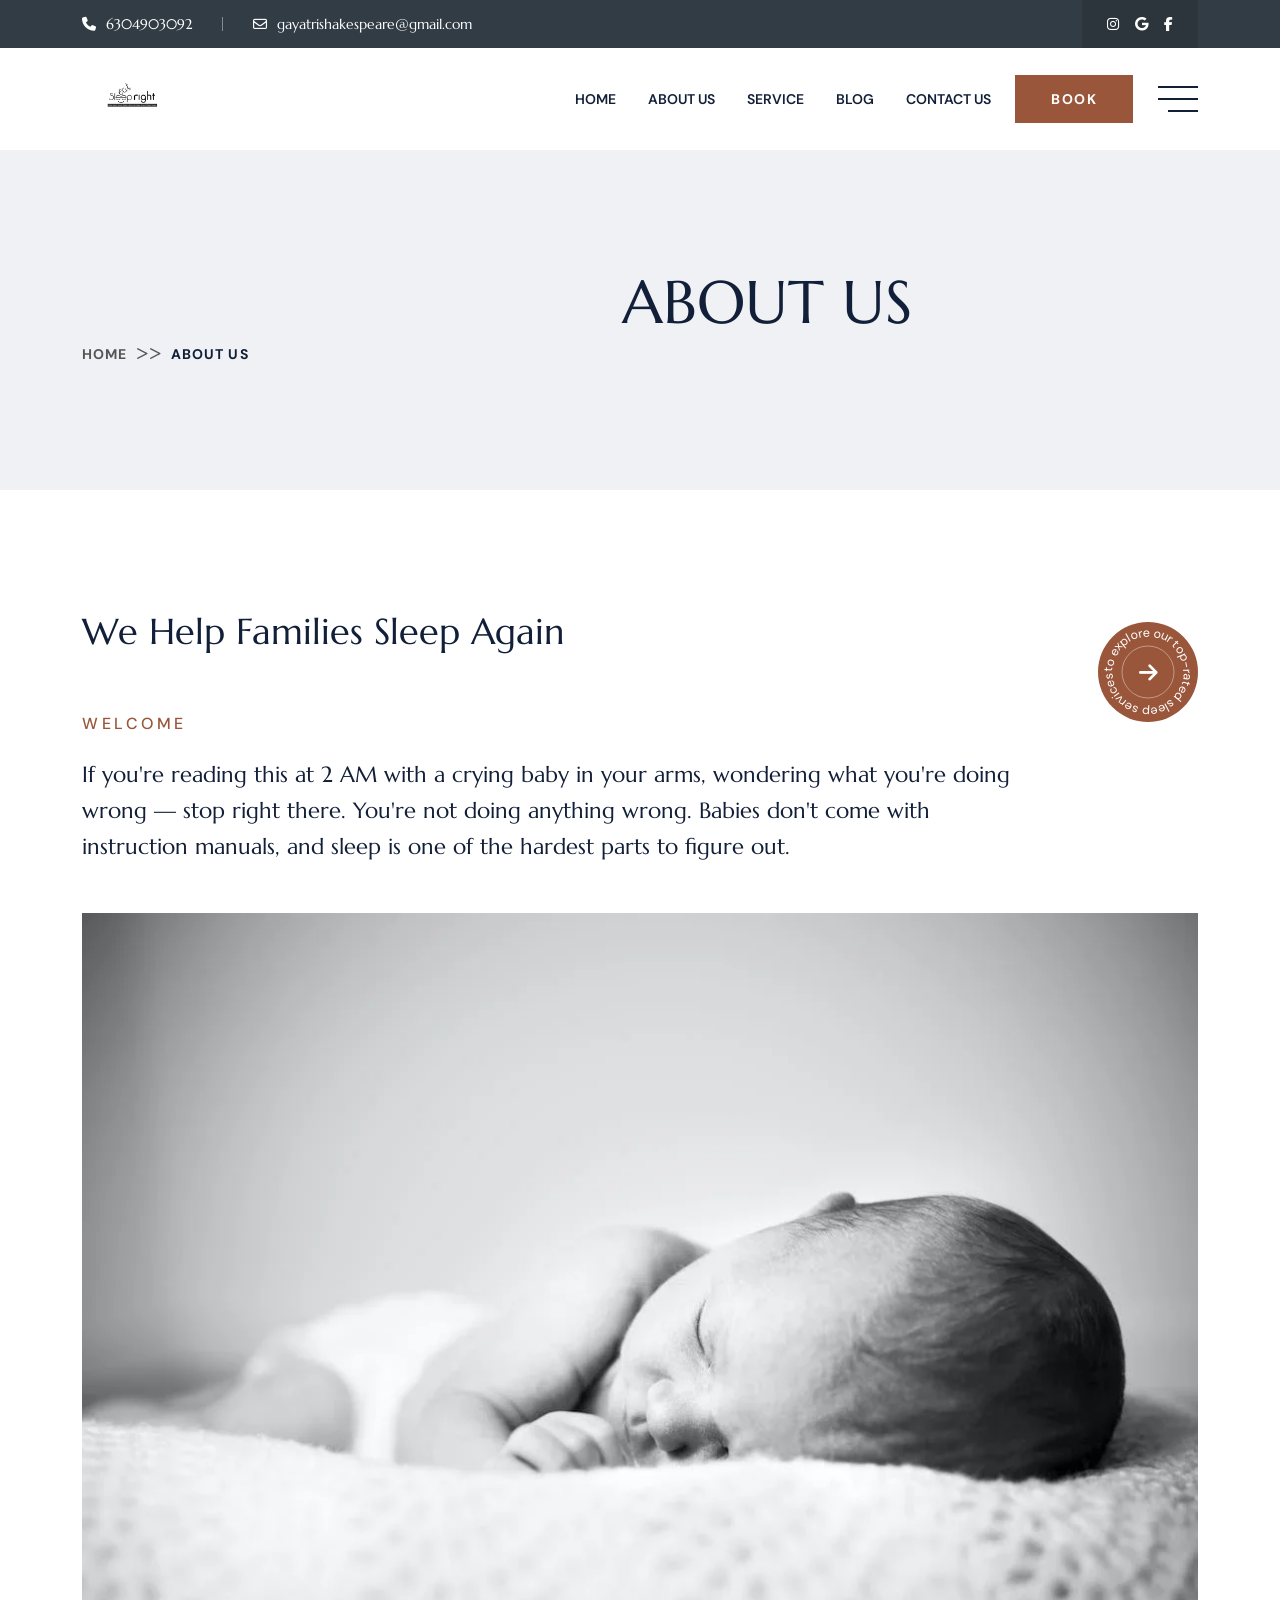
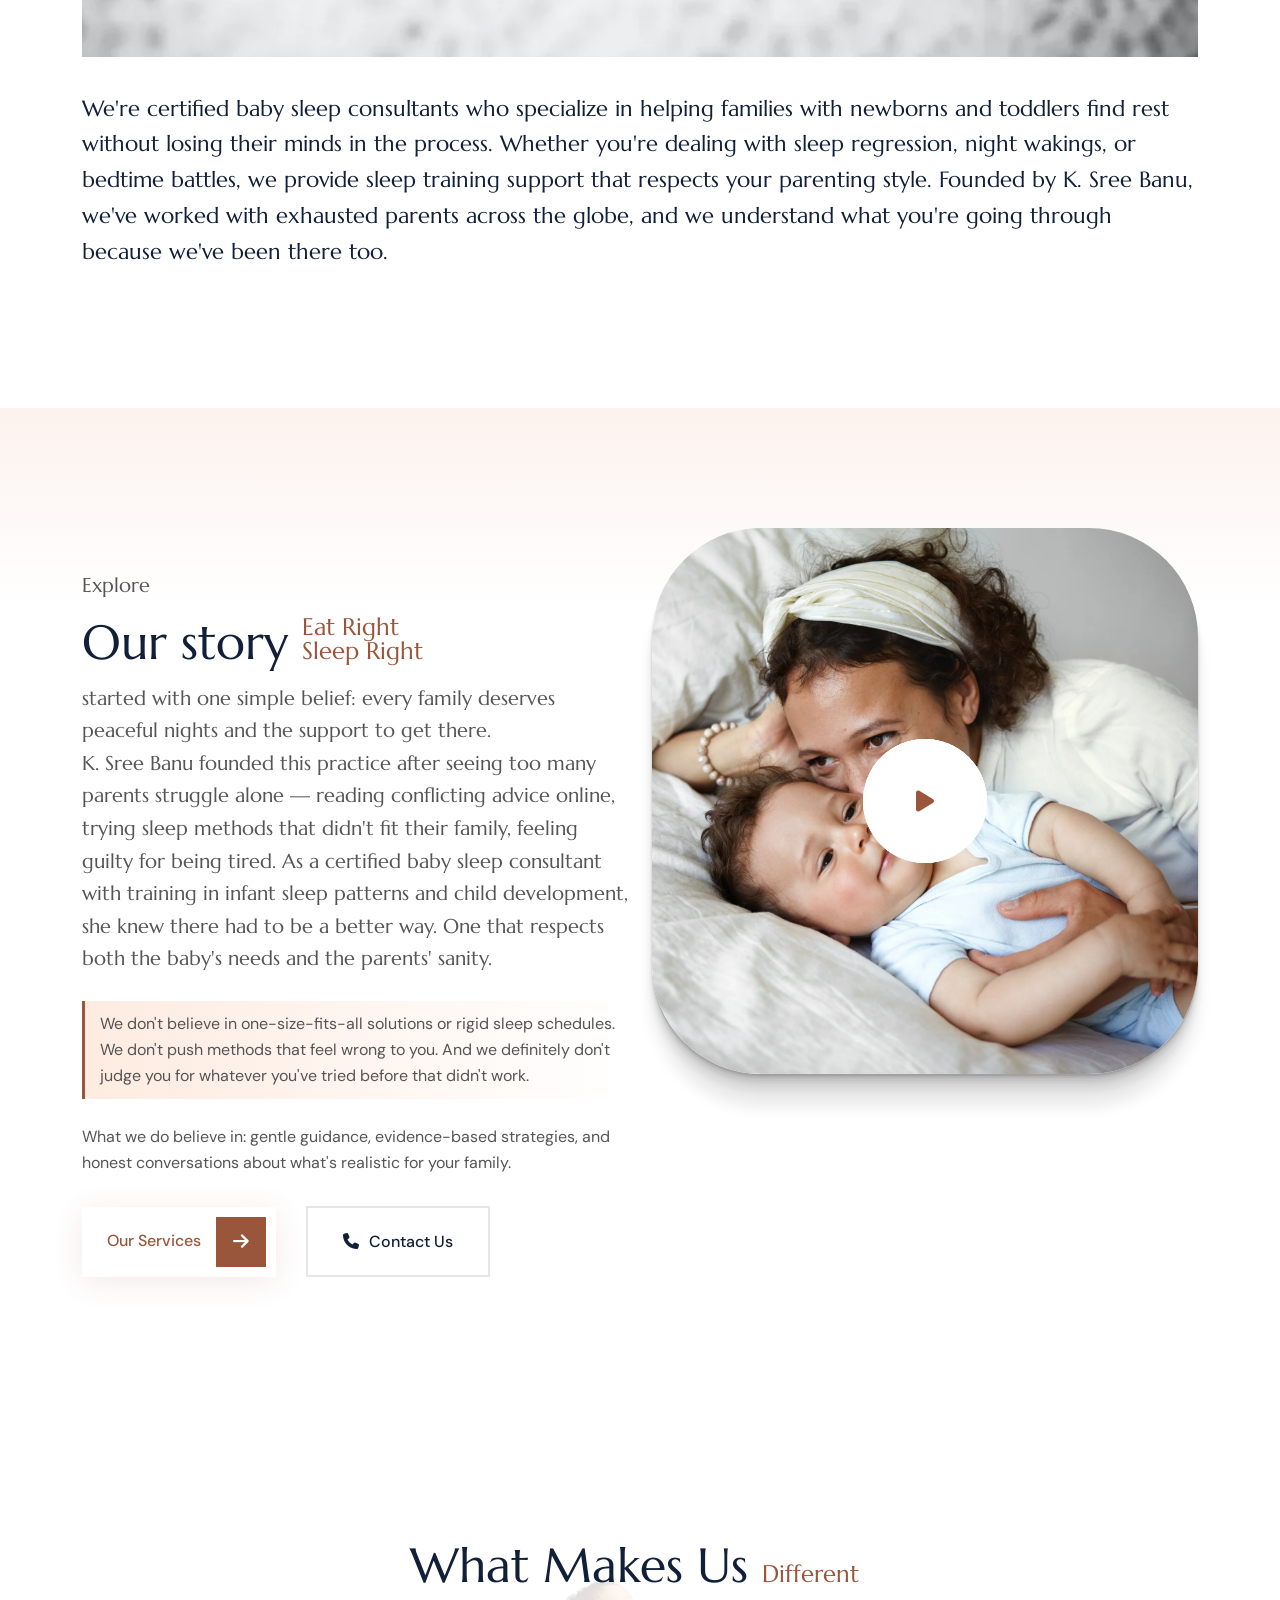
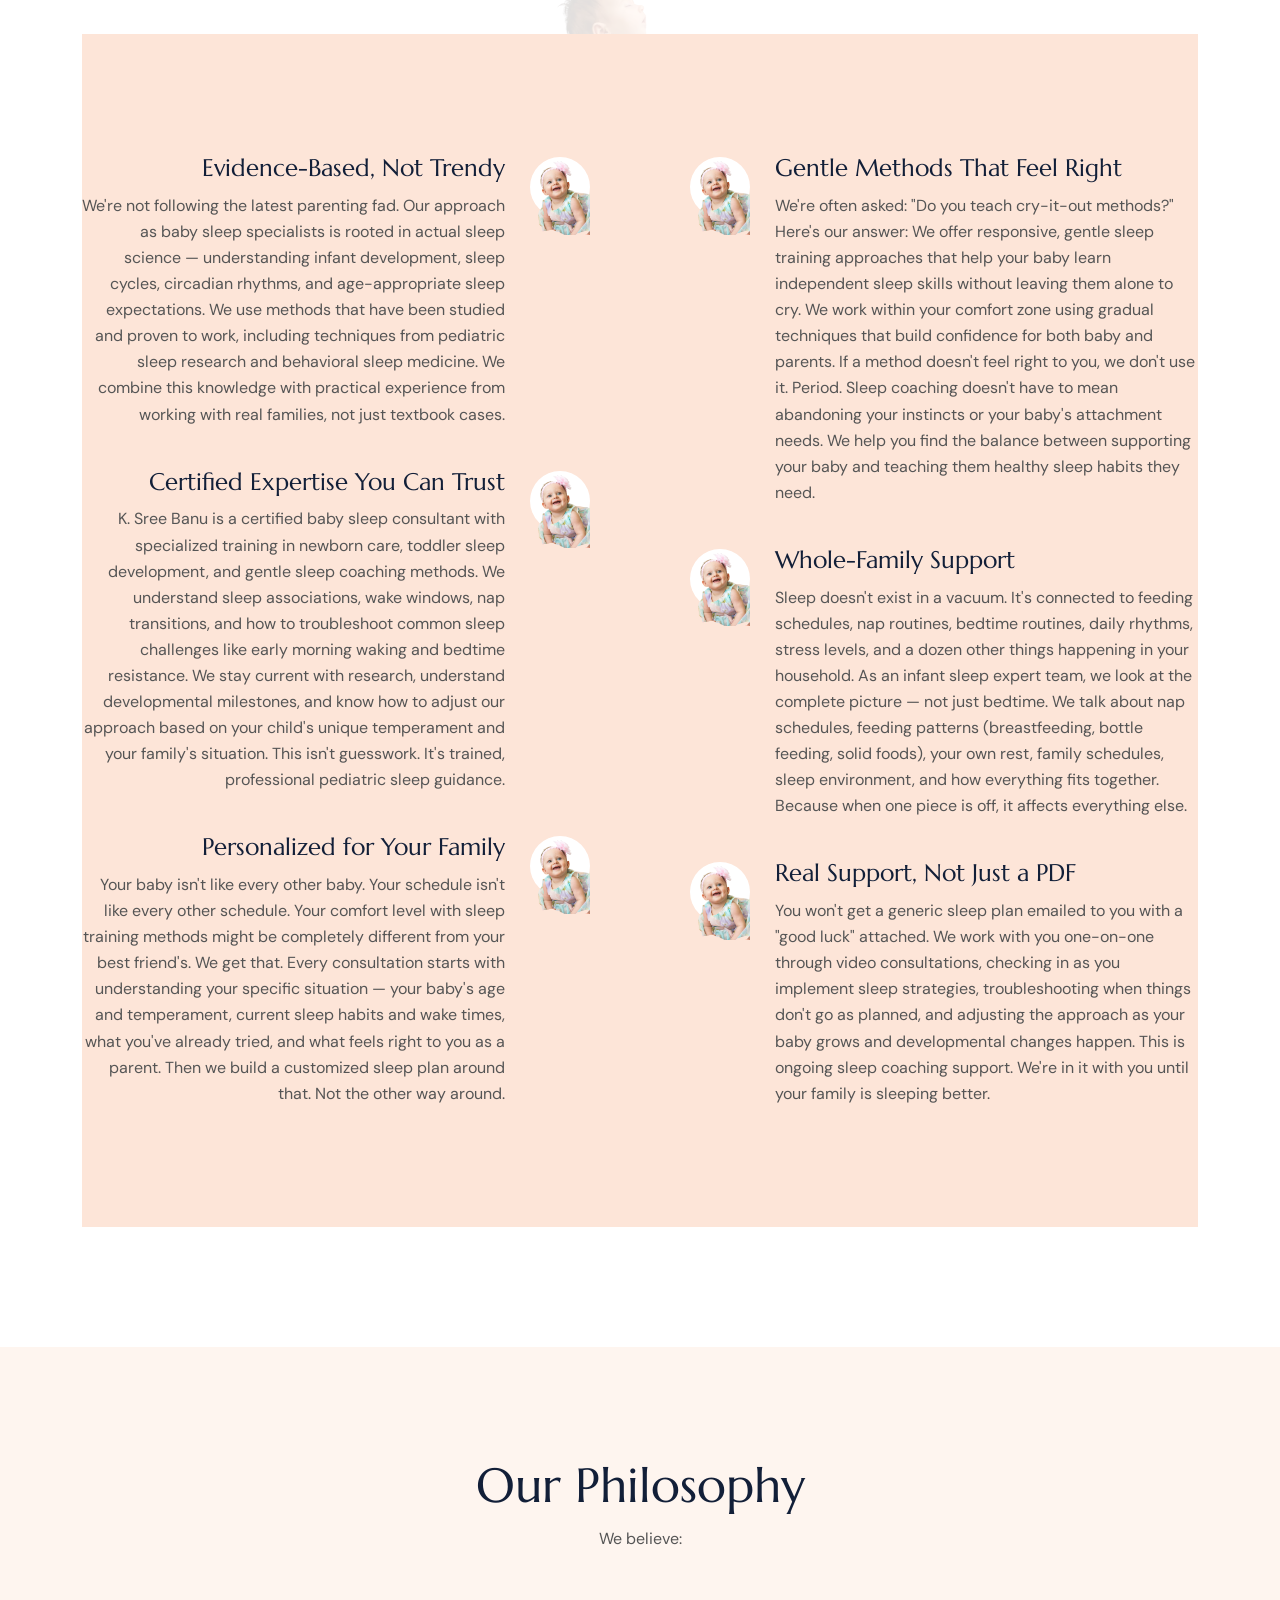
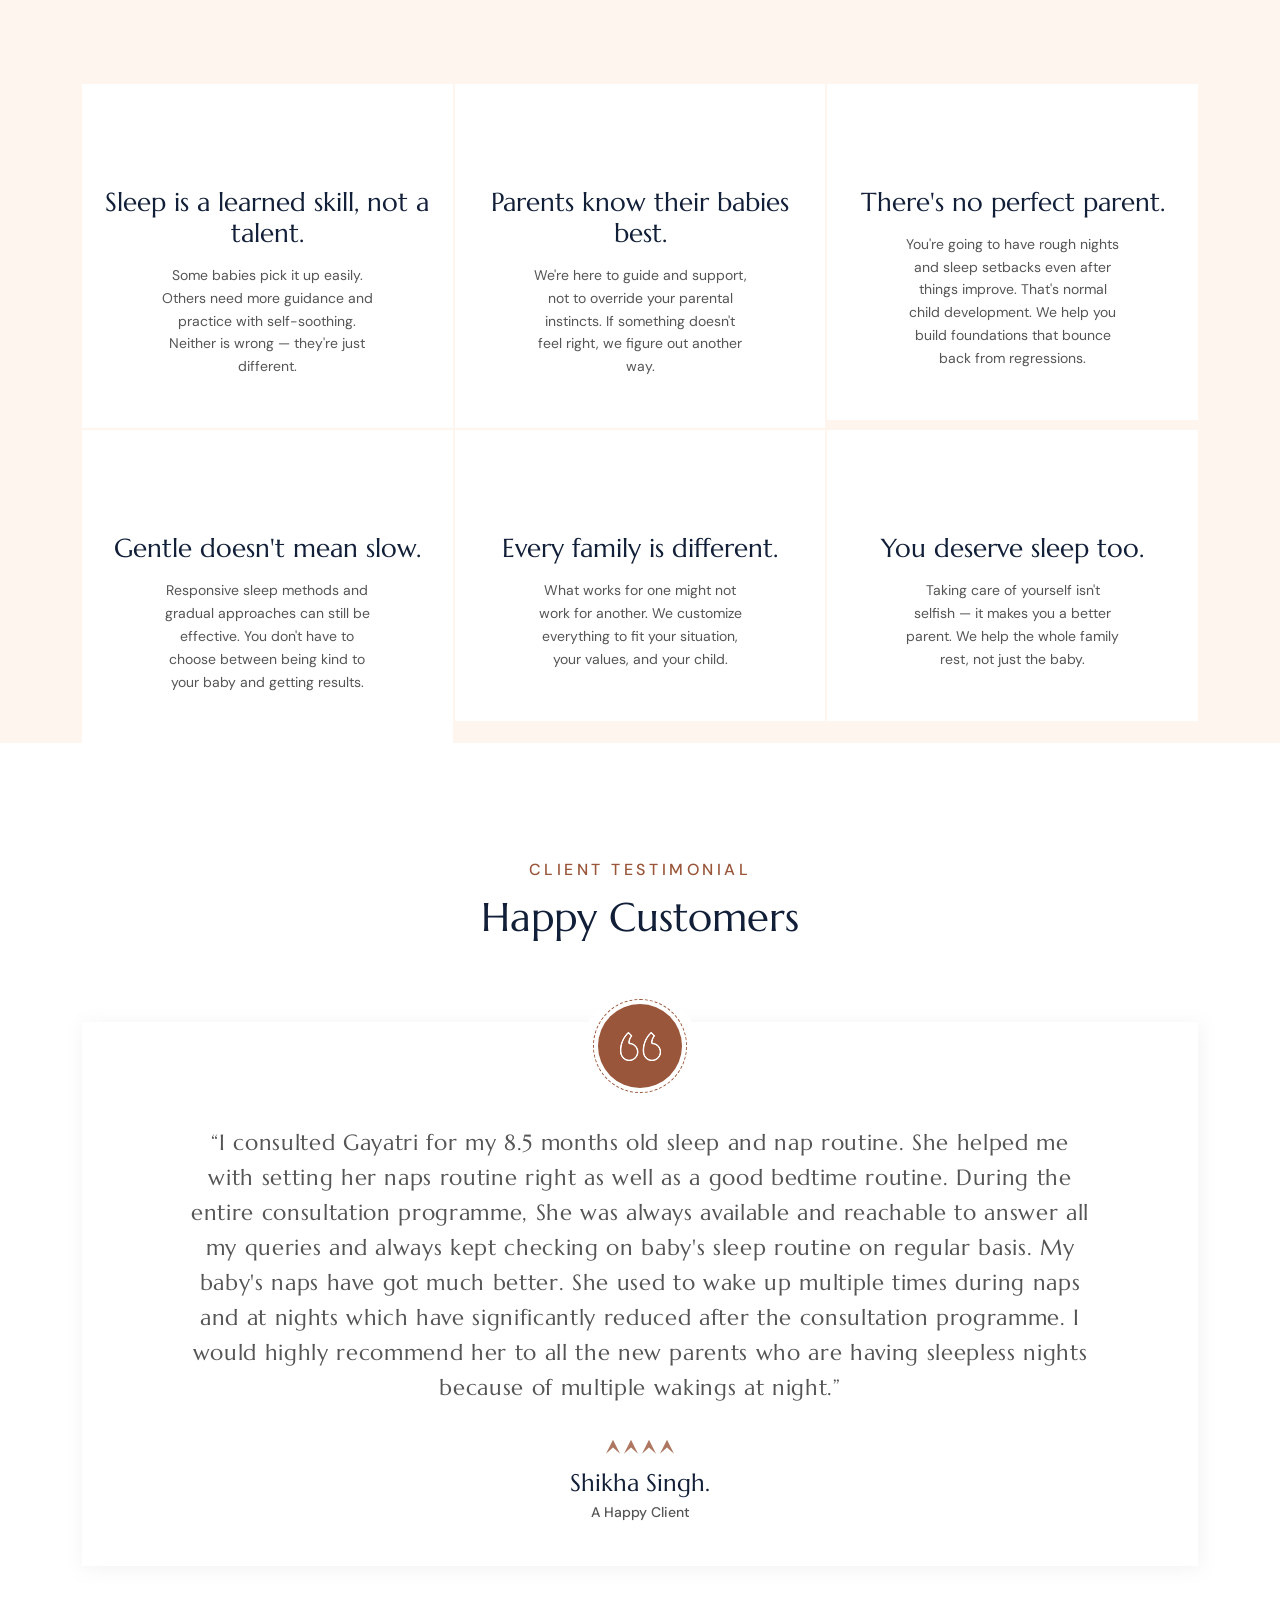
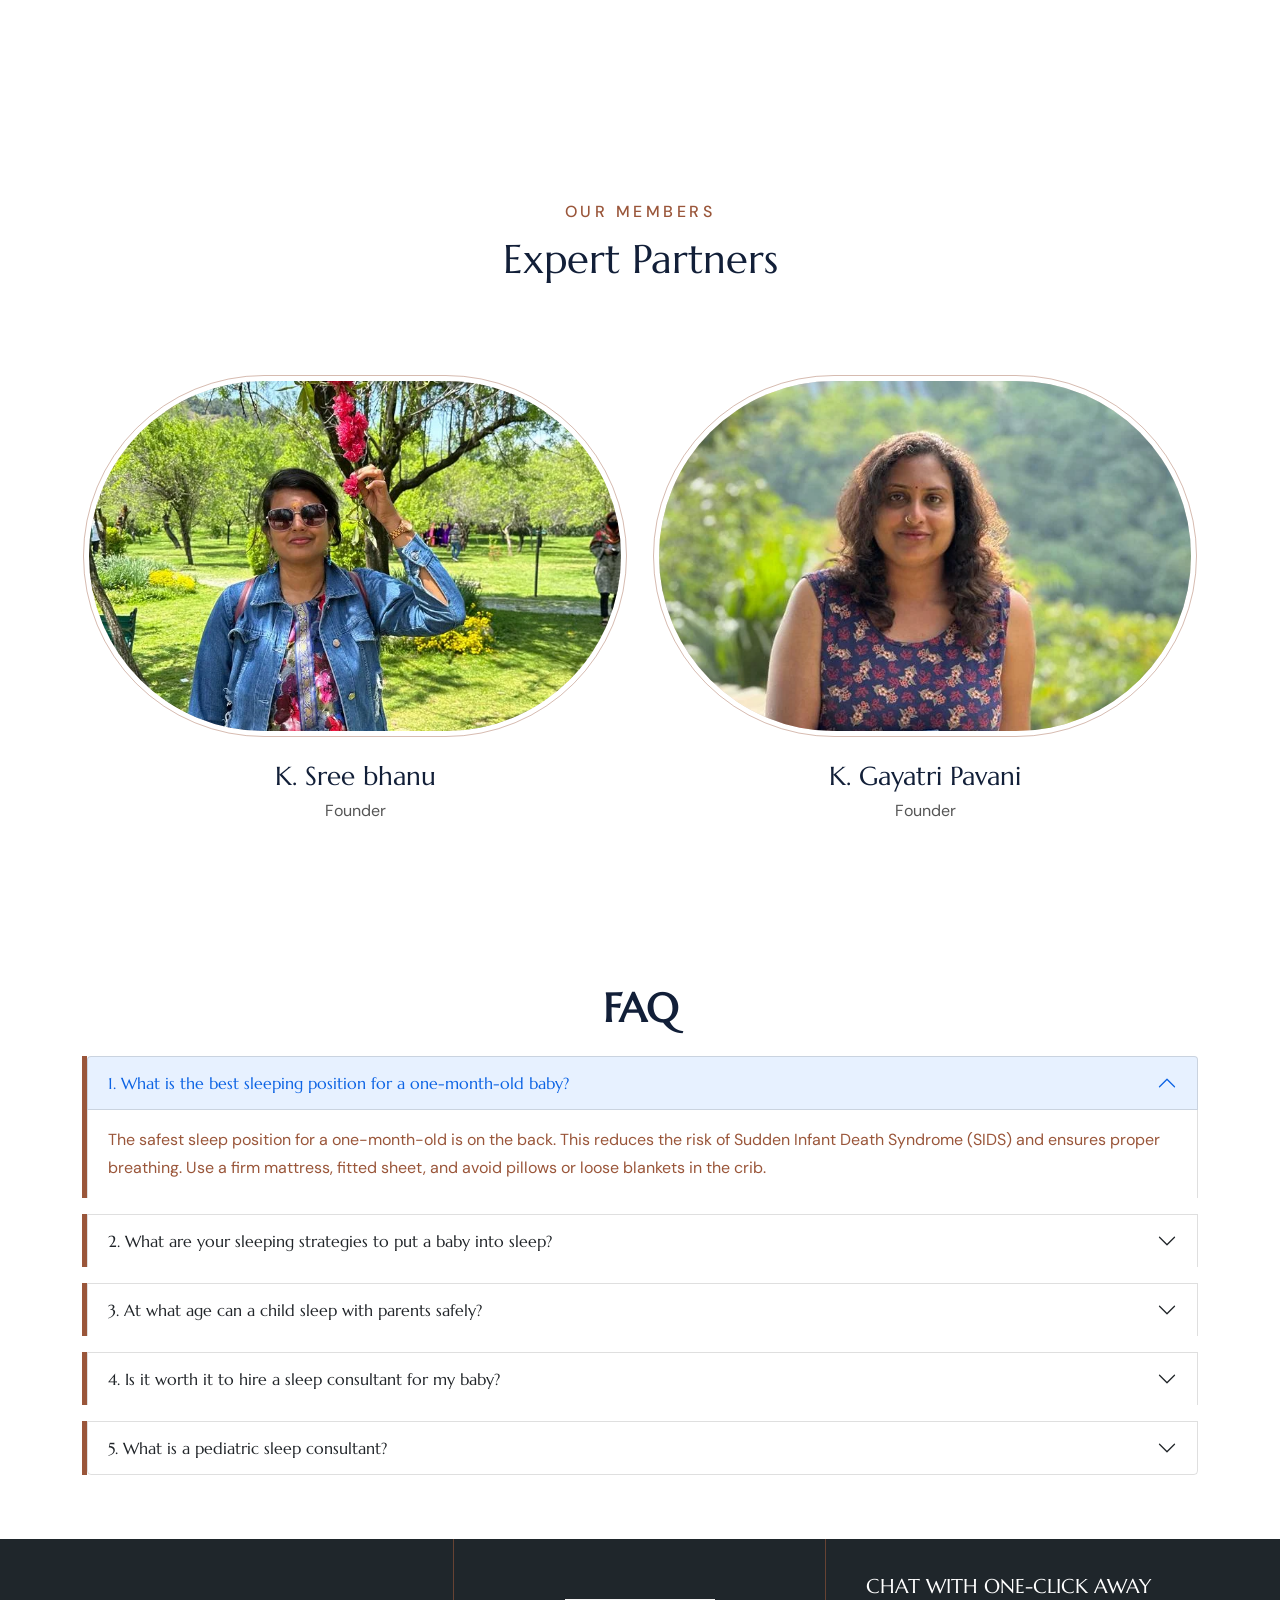
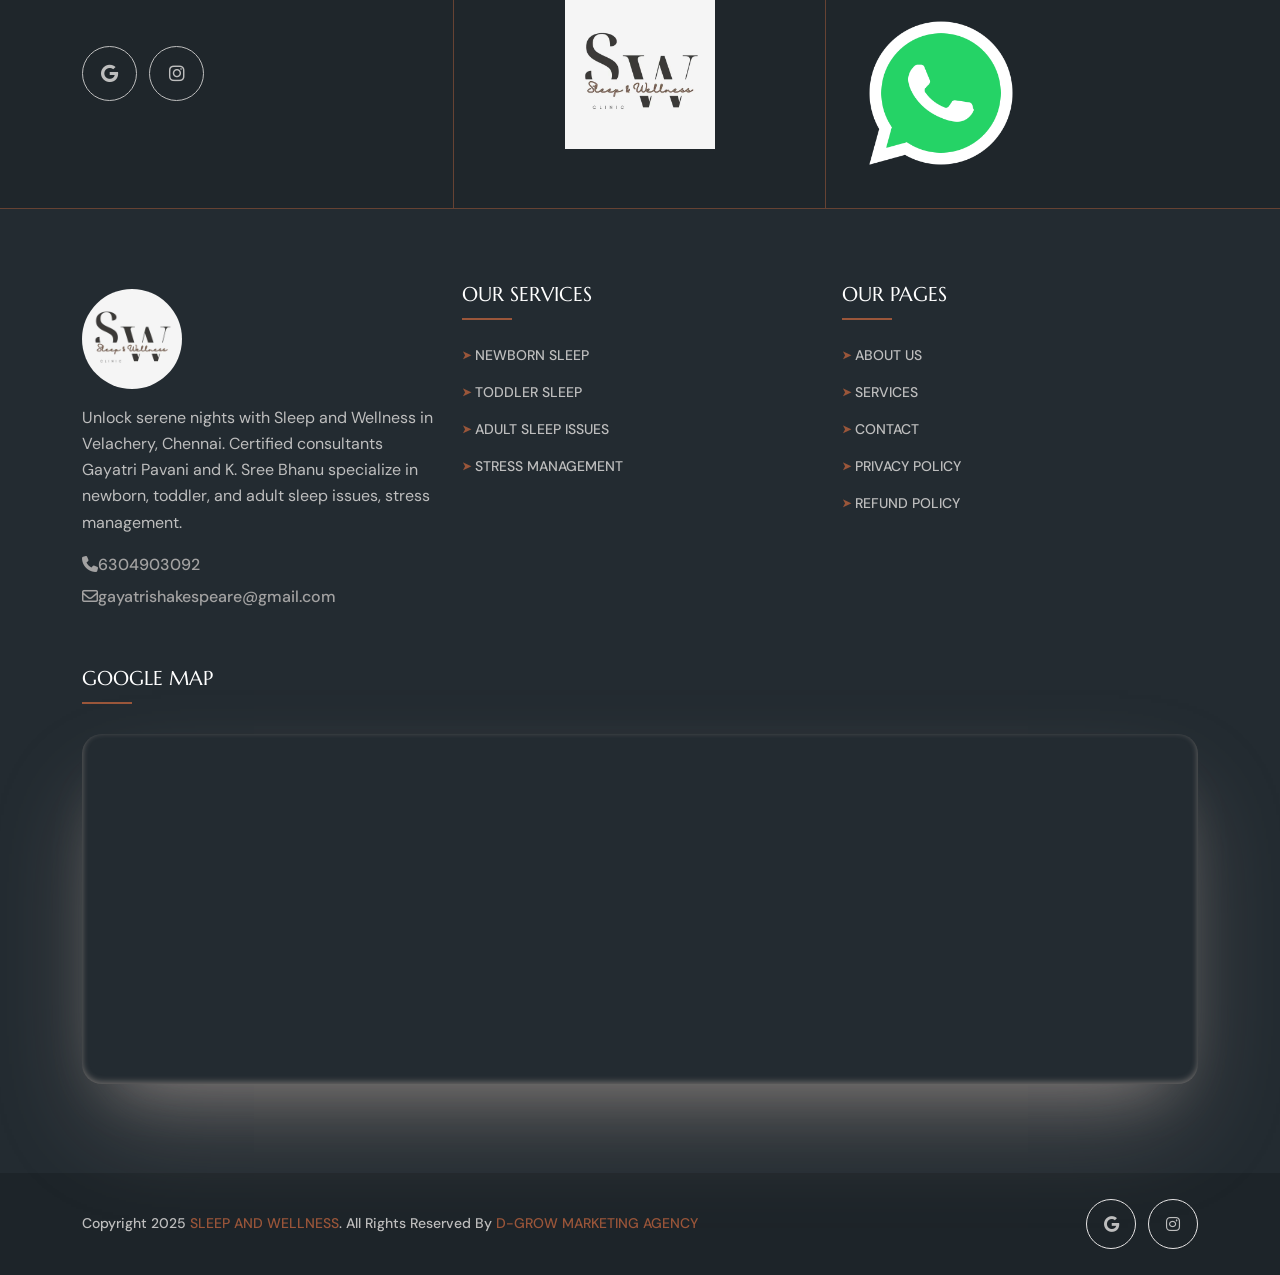
==== about.html @ 36c4b294 "newupdate" ====
<!DOCTYPE html>
<html class="no-js" lang="zxx">

<head>
    <meta charset="utf-8" />
    <meta http-equiv="x-ua-compatible" content="ie=edge" />
    <title>Meet Your Pediatric Sleep Consultant | Sleep And Wellness Clinic</title>
    <meta name="author" content="D Grow Marketing Agency" />
    <meta name="description"
        content="Learn about your trusted pediatric sleep consultant. We offer gentle, expert-backed sleep solutions for babies, toddlers, and young children." />
    <meta name="keywords"
        content="Pediatric sleep consultant , Baby sleep expert ,Infant sleep therapist, sleep disorder, baby sleep clinic, baby sleep disorder" />
    <meta name="robots" content="INDEX,FOLLOW" />

    <!-- Canonical Tag-->
    <link rel="canonical" href="https://sleepandwellnessclinic.com/about.html" />

    <!-- Open Graph-->
    <meta property="og:type" content="website" />
    <meta property="og:url" content="https://www.sleepandwellnessclinic.com/about.html" />
    <meta property="og:title" content="Meet Your Pediatric Sleep Consultant | Sleep And Wellness Clinic" />
    <meta property="og:description"
        content="Learn about your trusted pediatric sleep consultant. We offer gentle, expert-backed sleep solutions for babies, toddlers, and young children." />
    <meta property="og:image" content="https://sleepandwellnessclinic.com/assets/sw-logo.png" />

    <!-- Twitter Card-->
    <meta name="twitter:card" content="summary_large_image" />
    <meta name="twitter:domain" content="sleepandwellnessclinic.com" />
    <meta name="twitter:url" content="https://sleepandwellnessclinic.com/about.html" />
    <meta name="twitter:title" content="Meet Your Pediatric Sleep Consultant | Sleep And Wellness Clinic" />
    <meta name="twitter:description"
        content="Learn about your trusted pediatric sleep consultant. We offer gentle, expert-backed sleep solutions for babies, toddlers, and young children." />
    <meta name="twitter:image" content="https://sleepandwellnessclinic.com/assets/sw-logo.png" />

    <!--Schema Markup(Json-LD)-->
    <script type="application/ld+json">
        {
          "@context": "https://schema.org",
          "@type": "ProfessionalService",
          "name": "Sleep And Wellness Clinic",
          "description": "Sleep And Wellness Clinic is led by trusted pediatric sleep consultants dedicated to helping families build healthy sleep habits. Learn more about our gentle philosophy, expert team, and mission to support better sleep for babies, toddlers, and children.",
          "url": "https://www.sleepandwellnessclinic.com/about.html",
          "image": "https://sleepandwellnessclinic.com/assets/sw-logo.png",
          "founder": [
            {
              "@type": "Person",
              "name": "K Sree Bhanu"
            },
            {
              "@type": "Person",
              "name": "K Gayatri Pavani"
            }
          ],
          "telephone": "+91-6304903092",
          "address": {
            "@type": "PostalAddress",
            "addressCountry": "IN"
          },
          "sameAs": [
            "https://www.instagram.com/littleheartsleep?igshid=MzMyNGUyNmU2YQ%3D%3D"
          ]
        }
        </script>
    <meta name="viewport" content="width=device-width,initial-scale=1,shrink-to-fit=no" />
    <link rel="shortcut icon" href="assets/sw-logo.png" />
    <link rel="preconnect" href="https://fonts.googleapis.com" />
    <link rel="preconnect" href="https://fonts.gstatic.com" />
    <link rel="stylesheet"
        href="https://fonts.googleapis.com/css2?family=DM+Sans:wght@400;500;700&amp;family=Marcellus&amp;display=swap">

    <link rel="stylesheet" href="assets/css/app.min.css" />
    <link rel="stylesheet" href="https://cdnjs.cloudflare.com/ajax/libs/font-awesome/6.7.2/css/all.min.css"
        integrity="sha512-Evv84Mr4kqVGRNSgIGL/F/aIDqQb7xQ2vcrdIwxfjThSH8CSR7PBEakCr51Ck+w+/U6swU2Im1vVX0SVk9ABhg=="
        crossorigin="anonymous" referrerpolicy="no-referrer" />
    <link rel="stylesheet" href="./style.css" />
    <!-- Google tag (gtag.js) -->
    <script async src="https://www.googletagmanager.com/gtag/js?id=G-71V1GCWJYX"></script>
    <script>
        window.dataLayer = window.dataLayer || [];
        function gtag() { dataLayer.push(arguments); }
        gtag('js', new Date());

        gtag('config', 'G-71V1GCWJYX');
    </script>
</head>

<body>
    <div class="preloader">
        <div class="preloader-inner">
            <div class="loader"></div>
        </div>
    </div>
    <svg viewBox="0 0 150 150" class="svg-hidden">
        <path id="textPath" d="M 0,75 a 75,75 0 1,1 0,1 z"></path>
    </svg>
    <div class="vs-menu-wrapper">
        <div class="vs-menu-area text-center">
            <button class="vs-menu-toggle">
                <i class="fa-solid fa-xmark"></i>
            </button>
            <div class="mobile-logo">
                <a href="index.html"><img style="width: 70px; border-radius: 50%"
                        src="assets/img/eatrightsleepright logo.png" alt="Sleep and Wellness logo" /></a>
            </div>
            <div class="vs-mobile-menu">
                <ul>
                    <li><a href="index.html">Home</a></li>
                    <li><a href="about.html">About Us</a></li>

                    <li><a href="service.html">Services</a></li>
                    <li class=""><a href="blogs.html">Blog</a></li>
                    <li><a href="contact.html">Contact Us</a></li>
                </ul>
            </div>
        </div>
    </div>
    <div class="sidemenu-wrapper d-none d-lg-block">
        <div class="sidemenu-content">
            <button class="closeButton sideMenuCls">
                <i class="fa-solid fa-xmark"></i>
            </button>
            <div class="widget">
                <div class="footer-logo">
                    <img style="width: 100px; border-radius: 50%" src="assets/sw-logo.png"
                        alt="Sleep And Wellness Clinic Logo" />
                </div>
                <div class="info-media1">
                    <div class="media-icon">
                        <i class="fa-solid fa-location-dot"></i>
                    </div>
                    <span class="media-label">13/17, Ranganathan street, Velachery, Chennai - 600041</span>
                </div>
                <div class="info-media1">
                    <div class="media-icon"><i class="fa-solid fa-phone"></i></div>
                    <span class="media-label"><a href="tel:+916304903092" class="text-inherit">6304903092</a></span>
                </div>
                <div class="info-media1">
                    <div class="media-icon"><i class="fa-regular fa-envelope"></i></div>
                    <span class="media-label"><a class="text-inherit"
                            href="mailto:gayatrishakespeare@gmail.com">gayatrishakespeare@gmail.com</a></span>
                </div>
            </div>
        </div>
    </div>
    <header class="vs-header header-layout3">
        <div class="header-top">
            <div class="container">
                <div class="row justify-content-center justify-content-md-between align-items-center">
                    <div class="col-auto text-center py-2 py-md-0">
                        <div class="header-links style-white">
                            <ul>
                                <li class="d-none d-xxl-inline-block">
                                    <i class="fa-solid fa-location-dot"></i>13/17, Ranganathan
                                    street, Velachery, Chennai - 600041
                                </li>
                                <li>
                                    <i class="fa-solid fa-phone"></i><a href="tel:+916304903092">6304903092</a>
                                </li>
                                <li>
                                    <i class="fa-regular fa-envelope"></i><a
                                        href="mailto:gayatrishakespeare@gmail.com">gayatrishakespeare@gmail.com</a>
                                </li>
                            </ul>
                        </div>
                    </div>
                    <div class="col-auto d-none d-md-block">
                        <div class="social-style1">
                            <a href="https://instagram.com/littleheartsleep?igshid=MzMyNGUyNmU2YQ=="><i
                                    class="fab fa-instagram"></i></a>
                            <a
                                href="https://www.google.com/search?q=sleep+and+wellness+in+velachery&amp;rlz=1C1GCEA_enIN1052IN1052&amp;oq=sleep&amp;gs_lcrp=EgZjaHJvbWUqCAgBEEUYJxg7MgYIABBFGDkyCAgBEEUYJxg7MgYIAhBFGDsyBggDEEUYOzIMCAQQABhDGIAEGIoFMgYIBRBFGDwyBggGEEUYPTIGCAcQRRg90gEIMTkwOGowajeoAgCwAgA&amp;sourceid=chrome&amp;ie=UTF-8">
                                <i class="fab fa-google"></i></a>
                            <a href="#"><i class="fab fa-facebook-f"></i></a>
                        </div>
                    </div>
                </div>
            </div>
        </div>
        <div class="sticky-wrap">
            <div class="sticky-active">
                <div class="container">
                    <div class="row justify-content-between align-items-center gx-60">
                        <div class="col">
                            <div class="header-logo">
                                <a href="index.html"><img style="width: 100px; border-radius: 50%"
                                        src="assets/img/eatrightsleepright logo.png"
                                        alt="Sleep And Wellness Clinic logo" /></a>
                            </div>
                        </div>
                        <div class="col-auto">
                            <nav class="main-menu menu-style1 d-none d-lg-block">
                                <ul>
                                    <li class="mega-menu-wrap">
                                        <a href="index.html">Home</a>
                                    </li>
                                    <li><a href="about.html">About Us</a></li>

                                    <li class=""><a href="service.html">Service</a></li>
                                    <li class=""><a href="blogs.html">Blog</a></li>
                                    <li><a href="contact.html">Contact Us</a></li>
                                </ul>
                            </nav>
                        </div>
                        <div class="col-auto">
                            <div class="header-icons">
                                <a href="contact.html" class="vs-btn style2 d-none d-xl-inline-block">Book</a>
                                <button class="bar-btn sideMenuToggler d-none d-xl-inline-block">
                                    <span class="bar"></span> <span class="bar"></span>
                                    <span class="bar"></span>
                                </button>
                                <button class="vs-menu-toggle d-inline-block d-lg-none" type="button">
                                    <i class="fa-solid fa-bars"></i>
                                </button>
                            </div>
                        </div>
                    </div>
                </div>
            </div>
        </div>
    </header>
    <div class="breadcumb-wrapper" data-bg-src="assets/banner-sh-1-2.png">
        <div class="container z-index-common">
            <div class="breadcumb-content">
                <h1 class="breadcumb-title">
                    &nbsp;&nbsp;&nbsp;&nbsp;&nbsp;&nbsp;&nbsp;&nbsp;&nbsp;&nbsp;&nbsp;&nbsp;&nbsp;&nbsp;&nbsp;&nbsp;&nbsp;&nbsp;&nbsp;&nbsp;&nbsp;&nbsp;&nbsp;&nbsp;&nbsp;&nbsp;&nbsp;&nbsp;&nbsp;&nbsp;About
                    Us </h1>
                <div class="breadcumb-menu-wrap">
                    <ul class="breadcumb-menu">
                        <li><a href="index.html">Home</a></li>
                        <li>About Us</li>
                    </ul>
                </div>
            </div>
        </div>
    </div>

    <section class="space-top space-extra-bottom">
        <div class="shape-mockup jump-img d-none d-xl-block" data-left="34%" data-bottom="1%">
        </div>
        <div class="container">
            <div class="row justify-content-between gx-0">
                <div class="col-md-10">
                    <h2 class="h3 pe-xxl-5 me-xxl-5 mb-md-5 pb-xl-3">
                        We Help Families Sleep Again
                    </h2>
                    <span class="sec-subtitle">Welcome</span>
                    <p class="fs-22 font-title text-title mb-4 mb-lg-5">
                        If you're reading this at 2 AM with a crying baby in your arms, wondering what you're doing
                        wrong — stop right there. You're not doing anything wrong. Babies don't come with instruction
                        manuals, and sleep is one of the hardest parts to figure out.
                    </p>
                </div>
                <div class="col-auto mb-5 mb-md-0">
                    <div class="pt-1 mt-2">
                        <div class="circle-btn style2">
                            <a href="service.html" class="btn-icon"><i class="fa-solid fa-arrow-right"></i></a>
                            <div class="btn-text">
                                <svg viewBox="0 0 150 150">
                                    <text>
                                        <textPath href="#textPath">
                                            to explore our top-rated sleep services
                                        </textPath>
                                    </text>
                                </svg>
                            </div>
                        </div>
                    </div>
                </div>
            </div>
            <div class="vs-carousel mb-30 pb-1 wow fadeInUp" data-wow-delay="0.2s" data-fade="true">
                <div>
                    <img src="assets/img/ab-4-1.webp" alt="Pediatric sleep consultant" class="w-100" />
                </div>
                <div>
                    <img src="assets/img/ab-4-2.webp" alt="Baby sleep expert" class="w-100" />
                </div>
                <div>
                    <img src="assets/img/ab-4-3.webp" alt="Infant sleep therapist" class="w-100" />
                </div>
            </div>
            <p class="fs-22 font-title text-title mb-4 mb-lg-5">
                We're certified baby sleep consultants who specialize in helping families with newborns and toddlers
                find rest without losing their minds in the process. Whether you're dealing with sleep regression, night
                wakings, or bedtime battles, we provide sleep training support that respects your parenting style.
                Founded by K. Sree Banu, we've worked with exhausted parents across the globe, and we understand what
                you're going through because we've been there too.
            </p>
        </div>
    </section>



<!--  -->
<section class="space bg-gradient-3">
      <div class="container">
        <div class="row gx-60 flex-row-reverse">
          <div class="col-lg-6 wow fadeInUp" data-wow-delay="0.2s">
            <div class="img-box8">
              <div class="img-1">
                <img
                  style="
                    box-shadow: rgba(0, 0, 0, 0.09) 0px 2px 1px,
                      rgba(0, 0, 0, 0.09) 0px 4px 2px,
                      rgba(0, 0, 0, 0.09) 0px 8px 4px,
                      rgba(0, 0, 0, 0.09) 0px 16px 8px,
                      rgba(0, 0, 0, 0.09) 0px 32px 16px;
                    border-radius: 20%;
                  "
                  src="./assets/img/portrait-baby-boy-mother.webp"
                  alt="Baby sleep consultant"
                />
              </div>
              <a
                href="https://www.instagram.com/reel/CuZgpb5MZ7d/?igshid=ZDBjMWI0ZjMxOQ=="
                class="play-btn style4 position-center"
                ><i class="fas fa-play"></i
              ></a>
            </div>
          </div>
          <div
            class="col-lg-6 align-self-center wow fadeInUp mt-5"
            data-wow-delay="0.3s"
          >
            <span class="sec-subtitle5"> Explore </span>
            <h2 class="sec-title4">
              Our story <span class="inner-text">Eat&nbsp;Right Sleep&nbsp;Right</span>
            </h2>
            <p class="sec-text2">
              started with one simple belief: every family deserves peaceful nights and the support to get there. <br>
K. Sree Banu founded this practice after seeing too many parents struggle alone — reading conflicting advice online, trying sleep methods that didn't fit their family, feeling guilty for being tired. As a certified baby sleep consultant with training in infant sleep patterns and child development, she knew there had to be a better way. One that respects both the baby's needs and the parents' sanity. 


            </p>
            <p class="quote-text2">
              We don't believe in one-size-fits-all solutions or rigid sleep schedules. We don't push methods that feel wrong to you. And we definitely don't judge you for whatever you've tried before that didn't work.
            </p>
            <p>
              What we do believe in: gentle guidance, evidence-based strategies, and honest conversations about what's realistic for your family.
            </p>
            <div class="vs-btn-group">
              <a href="service.html" class="vs-btn style10"
                >Our Services<i class="fa-solid fa-arrow-right"></i
              ></a>
              <a href="tel:+916304903092" class="vs-btn style11"
                ><i class="fa-solid fa-phone"></i>Contact Us</a
              >
            </div>
          </div>
        </div>
      </div>
    </section>

    
    <section class="vs-features-wrapper vs-features-layout1 space" id="feature">
      <div class="container">
        <div class="row justify-content-center text-center">
          <div
            class="col-md-9 col-lg-7 col-xl-6 wow fadeInUp"
            data-wow-delay="0.2s"
          >
            <div class="title-area">
              <h2 class="sec-title4">
                What Makes Us  <span class="inner-text">Different</span>
              </h2>
              <div class="sec-shape2">
                <img src="./assets/img/baby-1.webp" alt="" />
              </div>
            </div>
          </div>
        </div>

        <div class="inner-wrapper px-4 px-lg-0 space-md position-relative">
          <div class="shape2 bg-solid-theme"></div>
         
          <div class="row justify-content-center justify-content-xl-between">
            <div class="col-sm-6 col-lg-5 col-xl-6 mb-20 mb-md-0">
              <div class="vs-feature media wow fadeInUp" data-wow-delay="0.3s">
                <div class="media-icon">
                  <span class="icon-btn text-theme bg-white"
                    ><img src="./assets/img/baby-3.webp" alt=""
                  /></span>
                </div>
                <div class="media-body">
                  <h3 class="feature-title h5 mb-10">Evidence-Based, Not Trendy</h3>
                  <p class="feature-text">
                    We're not following the latest parenting fad. Our approach as baby sleep specialists is rooted in actual sleep science — understanding infant development, sleep cycles, circadian rhythms, and age-appropriate sleep expectations. We use methods that have been studied and proven to work, including techniques from pediatric sleep research and behavioral sleep medicine. We combine this knowledge with practical experience from working with real families, not just textbook cases.
                  </p>
                </div>
              </div>
              <div class="vs-feature media wow fadeInUp" data-wow-delay="0.4s">
                <div class="media-icon">
                  <span class="icon-btn text-theme bg-white"
                    ><img src="./assets/img/baby-3.webp" alt=""
                  /></span>
                </div>
                <div class="media-body">
                  <h3 class="feature-title h5 mb-10">Certified Expertise You Can Trust</h3>
                  <p class="feature-text">
                   K. Sree Banu is a certified baby sleep consultant with specialized training in newborn care, toddler sleep development, and gentle sleep coaching methods. We understand sleep associations, wake windows, nap transitions, and how to troubleshoot common sleep challenges like early morning waking and bedtime resistance. We stay current with research, understand developmental milestones, and know how to adjust our approach based on your child's unique temperament and your family's situation.
This isn't guesswork. It's trained, professional pediatric sleep guidance.

                  </p>
                </div>
              </div>
              <div class="vs-feature media wow fadeInUp" data-wow-delay="0.5s">
                <div class="media-icon">
                  <span class="icon-btn text-theme bg-white"
                    ><img src="./assets/img/baby-3.webp" alt=""
                  /></span>
                </div>
                <div class="media-body">
                  <h3 class="feature-title h5 mb-10">Personalized for Your Family</h3>
                  <p class="feature-text">
                    Your baby isn't like every other baby. Your schedule isn't like every other schedule. Your comfort level with sleep training methods might be completely different from your best friend's.
We get that.
Every consultation starts with understanding your specific situation — your baby's age and temperament, current sleep habits and wake times, what you've already tried, and what feels right to you as a parent. Then we build a customized sleep plan around that. Not the other way around.

                  </p>
                </div>
              </div>
            </div>
            <div class="col-sm-6 col-lg-5 col-xl-6">
              <div class="vs-feature media wow fadeInUp" data-wow-delay="0.3s">
                <div class="media-icon">
                  <span class="icon-btn text-theme bg-white"
                    ><img src="./assets/img/baby-3.webp" alt=""
                  /></span>
                </div>
                <div class="media-body">
                  <h3 class="feature-title h5 mb-10">
                    Gentle Methods That Feel Right

                  </h3>
                  <p class="feature-text">
                   We're often asked: "Do you teach cry-it-out methods?"
Here's our answer: We offer responsive, gentle sleep training approaches that help your baby learn independent sleep skills without leaving them alone to cry. We work within your comfort zone using gradual techniques that build confidence for both baby and parents. If a method doesn't feel right to you, we don't use it. Period.
Sleep coaching doesn't have to mean abandoning your instincts or your baby's attachment needs. We help you find the balance between supporting your baby and teaching them healthy sleep habits they need.

                  </p>
                </div>
              </div>
              <div class="vs-feature media wow fadeInUp" data-wow-delay="0.4s">
                <div class="media-icon">
                  <span class="icon-btn text-theme bg-white"
                    ><img src="./assets/img/baby-3.webp" alt=""
                  /></span>
                </div>
                <div class="media-body">
                  <h3 class="feature-title h5 mb-10">Whole-Family Support</h3>
                  <p class="feature-text">
                   Sleep doesn't exist in a vacuum. It's connected to feeding schedules, nap routines, bedtime routines, daily rhythms, stress levels, and a dozen other things happening in your household.
As an infant sleep expert team, we look at the complete picture — not just bedtime. We talk about nap schedules, feeding patterns (breastfeeding, bottle feeding, solid foods), your own rest, family schedules, sleep environment, and how everything fits together. Because when one piece is off, it affects everything else.

                  </p>
                </div>
              </div>
              <div class="vs-feature media wow fadeInUp" data-wow-delay="0.5s">
                <div class="media-icon">
                  <span class="icon-btn text-theme bg-white"
                    ><img src="./assets/img/baby-3.webp" alt=""
                  /></span>
                </div>
                <div class="media-body">
                  <h3 class="feature-title h5 mb-10">Real Support, Not Just a PDF</h3>
                  <p class="feature-text">
                    You won't get a generic sleep plan emailed to you with a "good luck" attached. We work with you one-on-one through video consultations, checking in as you implement sleep strategies, troubleshooting when things don't go as planned, and adjusting the approach as your baby grows and developmental changes happen.
This is ongoing sleep coaching support. We're in it with you until your family is sleeping better.

                  </p>
                </div>
              </div>
            </div>
          </div>
        </div>
      </div>
    </section>
<!--  -->

<section class="bg-light-4 space-top">
      <div
        class="shape-mockup jump d-none d-xxxl-block"
        data-top="20%"
        data-right="5%"
      >
        <img src="assets/sec-i-1-1.svg" alt="" />
      </div>
      <div
        class="shape-mockup jump d-none d-xxxl-block"
        data-bottom="10%"
        data-left="5%"
      >
        <img src="assets/sec-i-1-2.svg" alt="" />
      </div>


      
      <div class="container">
        <div class="row justify-content-center text-center">
          <div
            class="col-md-9 col-lg-7 col-xl-6 wow fadeInUp"
            data-wow-delay="0.2s"
          >
            <div class="title-area">
              <h2 class="sec-title4">Our Philosophy</h2>
              <p class="sec-text">
                We believe:
              </p>
              <div class="sec-shape2">
                <img src="assets/sec-bg-icon.svg" alt="" />
              </div>
            </div>
          </div>
        </div>
        <div
          class="row gx-2px gy-gx justify-content-center wow fadeInUp"
          data-wow-delay="0.2s"
        >
          <div class="col-md-6 col-lg-4 col-xl-4">
            <div class="service-style5">
              <div class="service-icon">
                <img src="assets/sr-7-6.svg" alt="" />
              </div>
              <div class="service-content">
                <h3 class="service-title h4">
                  <a class="text-inherit" href="service.html"
                    >Sleep is a learned skill, not a talent.</a
                  >
                </h3>
                
                <p class="service-text">
                 Some babies pick it up easily. Others need more guidance and practice with self-soothing. Neither is wrong — they're just different.
                </p>
              </div>
              <a href="service.html" class="service-btn"
                ><i class="far fa-plus"></i
              ></a>
            </div>
          </div>

          <div class="col-md-6 col-lg-4 col-xl-4">
            <div class="service-style5">
              <div class="service-icon">
                <img src="assets/sr-7-7.svg" alt="" />
              </div>
              <div class="service-content">
                <h3 class="service-title h4">
                  <a class="text-inherit" href="service.html"
                    >Parents know their babies best.
                  </a>
                </h3>
                <p class="service-text">
                  We're here to guide and support, not to override your parental instincts. If something doesn't feel right, we figure out another way. 
                </p>
              </div>
              <a href="service.html" class="service-btn"
                ><i class="far fa-plus"></i
              ></a>
            </div>
          </div>

          <div class="col-md-6 col-lg-4 col-xl-4">
            <div class="service-style5">
              <div class="service-icon">
                <img src="assets/sr-7-5.svg" alt="" />
              </div>
              <div class="service-content">
                <h3 class="service-title h4">
                  <a class="text-inherit" href="service.html"
                    >There's no perfect parent.</a
                  >
                </h3>
                <p class="service-text">
                  You're going to have rough nights and sleep setbacks even after things improve. That's normal child development. We help you build foundations that bounce back from regressions.
                </p>
              </div>
              <a href="service.html" class="service-btn"
                ><i class="far fa-plus"></i
              ></a>
            </div>
          </div>


          <div class="col-md-6 col-lg-4 col-xl-4">
            <div class="service-style5">
              <div class="service-icon">
                <img src="assets/sr-7-5.svg" alt="" />
              </div>
              <div class="service-content">
                <h3 class="service-title h4">
                  <a class="text-inherit" href="service.html"
                    >Gentle doesn't mean slow.</a
                  >
                </h3>
                <p class="service-text">
                  Responsive sleep methods and gradual approaches can still be effective. You don't have to choose between being kind to your baby and getting results.
                </p>
              </div>
              <a href="service.html" class="service-btn"
                ><i class="far fa-plus"></i
              ></a>
            </div>
          </div>



          <div class="col-md-6 col-lg-4 col-xl-4">
            <div class="service-style5">
              <div class="service-icon">
                <img src="assets/sr-7-5.svg" alt="" />
              </div>
              <div class="service-content">
                <h3 class="service-title h4">
                  <a class="text-inherit" href="service.html"
                    >Every family is different. </a
                  >
                </h3>
                <p class="service-text">
                  What works for one might not work for another. We customize everything to fit your situation, your values, and your child.

                </p>
              </div>
              <a href="service.html" class="service-btn"
                ><i class="far fa-plus"></i
              ></a>
            </div>
          </div>

          <div class="col-md-6 col-lg-4 col-xl-4">
            <div class="service-style5">
              <div class="service-icon">
                <img src="assets/sr-6-1.svg" alt="" />
              </div>
              <div class="service-content">
                <h3 class="service-title h4">
                  <a class="text-inherit" href="service.html"
                    >You deserve sleep too.
                </h3>
               
                <p class="service-text">
                 Taking care of yourself isn't selfish — it makes you a better parent. We help the whole family rest, not just the baby.
                </p>
              </div>
              <a href="service.html" class="service-btn"
                ><i class="far fa-plus"></i
              ></a>
            </div>
          </div>
        </div>
      </div>
    </section>
<!--  -->


    <section class="space-top space-extra-bottom">
        <div class="parallax" data-parallax-image="assets/testi-bg-2-1.jpg"></div>
        <div class="shape-mockup jump-reverse d-none d-xxl-block" data-top="12%" data-right="6%">
            <img src="assets/img/leaf-2-2.webp" alt="" />
        </div>
        <div class="shape-mockup jump d-none d-xxl-block" data-top="35%" data-left="17.5%">
            <img src="assets/img/leaf-2-3.webp" alt="" />
        </div>
        <div class="container">
            <div class="title-area text-center">
                <span class="sec-subtitle">client testimonial</span>
                <h2 class="sec-title">Happy Customers</h2>
            </div>
            <div class="pb-1px"></div>
            <div class="testi-style2">
                <span class="vs-icon"><img src="assets/img/quote-1-1.webp" alt="" /></span>
                <div class="vs-carousel" data-slide-show="1" data-fade="true" data-arrows="true" data-ml-arrows="true"
                    data-xl-arrows="true" data-lg-arrows="true" data-prev-arrow="fal fa-long-arrow-left"
                    data-next-arrow="fal fa-long-arrow-right">
                    <div>
                        <p class="testi-text">
                            “I consulted Gayatri for my 8.5 months old sleep and nap
                            routine. She helped me with setting her naps routine right as
                            well as a good bedtime routine. During the entire consultation
                            programme, She was always available and reachable to answer all
                            my queries and always kept checking on baby's sleep routine on
                            regular basis. My baby's naps have got much better. She used to
                            wake up multiple times during naps and at nights which have
                            significantly reduced after the consultation programme. I would
                            highly recommend her to all the new parents who are having
                            sleepless nights because of multiple wakings at night.”
                        </p>
                        <div class="arrow-shape">
                            <i class="arrow"></i><i class="arrow"></i><i class="arrow"></i><i class="arrow"></i>
                        </div>
                        <h3 class="testi-name h5">Shikha Singh.</h3>
                        <span class="testi-degi">A Happy Client</span>
                    </div>
                    <div>
                        <p class="testi-text">
                            “I registered for 2 weeks program to get better sleep routine
                            for my 7 months old. She helped to understand about wake time
                            and nap time, with her suggestion we stopped jhula usage
                            completely. My baby could take proper naps now, earlier she used
                            to struggle and cry for every naps. <br />
                            Thanks Bhanu for your support.”
                        </p>
                        <div class="arrow-shape">
                            <i class="arrow"></i><i class="arrow"></i><i class="arrow"></i><i class="arrow"></i>
                        </div>
                        <h3 class="testi-name h5">Priyanga Naganathan.</h3>
                        <span class="testi-degi">A Happy Client</span>
                    </div>
                    <div>
                        <p class="testi-text">
                            “We tend to distribute or interrupt our baby's sleep
                            unknowingly. Hence it is necessary to understand how to deal
                            with it and Gayatri is amazing at it. She is there to listen to
                            you, guide you and help you. As new mom's we look for the right
                            kind off help and she is what we need.”
                        </p>
                        <div class="arrow-shape">
                            <i class="arrow"></i><i class="arrow"></i><i class="arrow"></i><i class="arrow"></i>
                        </div>
                        <h3 class="testi-name h5">Esha Raheja.</h3>
                        <span class="testi-degi">A Happy Client</span>
                    </div>
                </div>
            </div>
        </div>
    </section>
    <section class="space-top space-extra-bottom">
        <div class="container">
            <div class="title-area text-center wow fadeInUp" data-wow-delay="0.2s">
                <span class="sec-subtitle">our Members</span>
                <h2 class="sec-title">Expert Partners</h2>
                <div class="sec-shape">
                    <img src="assets/sec-shape-1.png" alt="" />
                </div>
            </div>
            <div class="row vs-carousel" data-arrows="true" data-slide-show="2" data-lg-slide-show="3"
                data-md-slide-show="2">
                <div class="col-xl-6">
                    <div class="team-style1">
                        <div class="team-img">
                            <a><img src="assets/img/team-4-1.webp" alt="K. Sree bhanu Founder" /></a>
                        </div>
                        <h3 class="team-name h4"><a>K. Sree bhanu</a></h3>
                        <p class="team-degi">Founder</p>
                    </div>
                </div>
                <div class="col-xl-6">
                    <div class="team-style1">
                        <div class="team-img">
                            <a><img src="assets/img/team-4-2.png" alt="K. Gayatri Pavani Founder" /></a>
                        </div>
                        <h3 class="team-name h4"><a>K. Gayatri Pavani</a></h3>
                        <p class="team-degi">Founder</p>
                    </div>
                </div>
            </div>
        </div>
    </section>
    <div class="container py-5 faq-section">
        <h2 class="text-center mb-4 fw-bold">FAQ</h2>

        <div class="accordion" id="faqAccordion">
            <div class="accordion-item faq-card mb-3">
                <h2 class="accordion-header" id="headingOne">
                    <button class="accordion-button" type="button" data-bs-toggle="collapse"
                        data-bs-target="#collapseOne" aria-expanded="true" aria-controls="collapseOne">
                        1. What is the best sleeping position for a one-month-old baby?
                    </button>
                </h2>
                <div id="collapseOne" class="accordion-collapse collapse show" aria-labelledby="headingOne"
                    data-bs-parent="#faqAccordion">
                    <div class="accordion-body">
                        The safest sleep position for a one-month-old is on the back. This
                        reduces the risk of Sudden Infant Death Syndrome (SIDS) and
                        ensures proper breathing. Use a firm mattress, fitted sheet, and
                        avoid pillows or loose blankets in the crib.
                    </div>
                </div>
            </div>

            <div class="accordion-item faq-card mb-3">
                <h2 class="accordion-header" id="headingTwo">
                    <button class="accordion-button collapsed" type="button" data-bs-toggle="collapse"
                        data-bs-target="#collapseTwo" aria-expanded="false" aria-controls="collapseTwo">
                        2. What are your sleeping strategies to put a baby into sleep?
                    </button>
                </h2>
                <div id="collapseTwo" class="accordion-collapse collapse" aria-labelledby="headingTwo"
                    data-bs-parent="#faqAccordion">
                    <div class="accordion-body">
                        We use gentle, science-backed strategies tailored to each child.
                        These include consistent bedtime routines, age-appropriate nap
                        schedules, soothing techniques like swaddling or white noise, and
                        gradual self-soothing methods. Every family’s needs are unique, so
                        we create customized sleep plans.
                    </div>
                </div>
            </div>

            <div class="accordion-item faq-card mb-3">
                <h2 class="accordion-header" id="headingThree">
                    <button class="accordion-button collapsed" type="button" data-bs-toggle="collapse"
                        data-bs-target="#collapseThree" aria-expanded="false" aria-controls="collapseThree">
                        3. At what age can a child sleep with parents safely?
                    </button>
                </h2>
                <div id="collapseThree" class="accordion-collapse collapse" aria-labelledby="headingThree"
                    data-bs-parent="#faqAccordion">
                    <div class="accordion-body">
                        Experts suggest delaying bed-sharing until after 12 months to
                        reduce safety risks. However, room-sharing is recommended during
                        the first year, with the baby sleeping in a crib or bassinet close
                        to the parents. This balances safety with parental comfort.
                    </div>
                </div>
            </div>

            <div class="accordion-item faq-card mb-3">
                <h2 class="accordion-header" id="headingFour">
                    <button class="accordion-button collapsed" type="button" data-bs-toggle="collapse"
                        data-bs-target="#collapseFour" aria-expanded="false" aria-controls="collapseFour">
                        4. Is it worth it to hire a sleep consultant for my baby?
                    </button>
                </h2>
                <div id="collapseFour" class="accordion-collapse collapse" aria-labelledby="headingFour"
                    data-bs-parent="#faqAccordion">
                    <div class="accordion-body">
                        Yes, a sleep consultant can make a big difference. We provide
                        personalized guidance, emotional support, and proven strategies
                        that go beyond generic online advice. Parents often save time,
                        reduce stress, and see lasting improvements in their child’s
                        sleep.
                    </div>
                </div>
            </div>
            <div class="accordion-item faq-card mb-3">
                <h2 class="accordion-header" id="headingFive">
                    <button class="accordion-button collapsed" type="button" data-bs-toggle="collapse"
                        data-bs-target="#collapseFive" aria-expanded="false" aria-controls="collapseFive">
                        5. What is a pediatric sleep consultant?
                    </button>
                </h2>
                <div id="collapseFive" class="accordion-collapse collapse" aria-labelledby="headingFive"
                    data-bs-parent="#faqAccordion">
                    <div class="accordion-body">
                        A pediatric sleep consultant is a certified professional who helps
                        babies and children develop healthy, age-appropriate sleep
                        patterns. At Sleep & Wellness Clinic, our consultants combine
                        expert knowledge with compassion, guiding families through sleep
                        challenges step by step.
                    </div>
                </div>
            </div>
        </div>
    </div>
    <footer class="footer-wrapper footer-layout1">
        <div class="footer-top">
            <div class="container">
                <div class="row align-items-stretch">
                    <div class="col-md-4 d-none d-lg-flex">
                        <div class="social-style2">
                            <a
                                href="https://www.google.com/search?q=sleep+and+wellness+in+velachery&amp;rlz=1C1GCEA_enIN1052IN1052&amp;oq=sleep&amp;gs_lcrp=EgZjaHJvbWUqCAgBEEUYJxg7MgYIABBFGDkyCAgBEEUYJxg7MgYIAhBFGDsyBggDEEUYOzIMCAQQABhDGIAEGIoFMgYIBRBFGDwyBggGEEUYPTIGCAcQRRg90gEIMTkwOGowajeoAgCwAgA&amp;sourceid=chrome&amp;ie=UTF-8">
                                <i class="fab fa-google"></i></a>
                            <a href="https://instagram.com/littleheartsleep?igshid=MzMyNGUyNmU2YQ==">
                                <i class="fab fa-instagram"></i></a>
                        </div>
                    </div>
                    <div class="col-md-7 col-lg-4">
                        <div class="vs-logo">
                            <a href="index.html"><img style="width: 150px" src="assets/img/sw-logo.webp"
                                    alt="Sleep And Wellness Clinic Logo" /></a>
                        </div>
                    </div>
                    <div class="col-md-5 col-lg-4">
                        <form action="#" class="form-style1">
                            <h3 class="form-title">Chat With One-Click Away</h3>
                            <div class="form-group">
                                <a
                                    href="https://wa.me/916304903092?text=Hello%2C%20I%20have%20a%20question%20regarding%20your%20Services%2C%20Can%20you%20please%20help%20me%3F">
                                    <img style="width: 150px" src="assets/img/social.png" alt="Whatsapp" /></a>
                            </div>
                        </form>
                    </div>
                </div>
            </div>
        </div>
        <div class="widget-area">
            <div class="container">
                <div class="row justify-content-between">
                    <div class="col-lg-4">
                        <div class="widget footer-widget">
                            <div class="footer-logo mb-3">
                                <img style="width: 100px; border-radius: 50%" src="assets/img/sw-logo.webp"
                                    alt="Sleep And Wellness Clinic logo" />
                            </div>
                            <p class="footer-text">
                                Unlock serene nights with Sleep and Wellness in Velachery,
                                Chennai. Certified consultants Gayatri Pavani and K. Sree
                                Bhanu specialize in newborn, toddler, and adult sleep issues,
                                stress management.
                            </p>
                            <p class="footer-info">
                                <a href="tel:+916304903092" class="text-inherit"><i
                                        class="fa-solid fa-phone"></i>6304903092</a><br /><a class="text-inherit"
                                    href="mailto:gayatrishakespeare@gmail.com"><i
                                        class="fa-regular fa-envelope"></i>gayatrishakespeare@gmail.com</a>
                            </p>
                        </div>
                    </div>
                    <div class="col-md-6 col-lg-4">
                        <div class="widget widget_nav_menu footer-widget">
                            <h3 class="widget_title">Our Services</h3>
                            <div class="row">
                                <div class="col-6">
                                    <div class="menu-all-pages-container footer-menu">
                                        <ul class="menu">
                                            <li><a href="service.html">Newborn Sleep</a></li>
                                            <li><a href="service.html">Toddler Sleep</a></li>
                                            <li><a href="service.html">Adult Sleep Issues</a></li>
                                            <li><a href="service.html">Stress Management</a></li>
                                        </ul>
                                    </div>
                                </div>
                            </div>
                        </div>
                    </div>
                    <div class="col-md-6 col-lg-4">
                        <div class="widget widget_nav_menu footer-widget">
                            <h3 class="widget_title">Our Pages</h3>
                            <div class="row">
                                <div class="col-6">
                                    <div class="menu-all-pages-container footer-menu">
                                        <ul class="menu">
                                            <li><a href="about.html">About Us</a></li>
                                            <li><a href="service.html">Services</a></li>
                                            <li><a href="contact.html">Contact</a></li>
                                            <li>
                                                <a href="privacy-policy.html">Privacy Policy</a>
                                            </li>
                                            <li><a href="refund-policy.html">Refund Policy</a></li>
                                        </ul>
                                    </div>
                                </div>
                            </div>
                        </div>
                    </div>
                    <div class="col-md-6 col-lg-12">
                        <div class="widget footer-widget">
                            <h3 class="widget_title">Google Map</h3>
                            <div class="recent-post-wrap">
                                <iframe
                                    src="https://www.google.com/maps/embed?pb=!1m18!1m12!1m3!1d3887.6186259169085!2d80.20876957392426!3d12.996227214340186!2m3!1f0!2f0!3f0!3m2!1i1024!2i768!4f13.1!3m3!1m2!1s0x3a526794f6524a99%3A0x812da374ac25aeff!2sSleep%20and%20wellness!5e0!3m2!1sen!2sin!4v1700052384305!5m2!1sen!2sin"
                                    width="100%" height="350" style="
                      border-radius: 20px;
                      box-shadow: rgba(253, 229, 216, 0.25) 0px 50px 100px -20px,
                        rgba(253, 229, 216, 0.3) 0px 30px 60px -30px,
                        rgba(253, 229, 216, 0.35) 0px -2px 6px 0px inset;
                    " allowfullscreen="" referrerpolicy="no-referrer-when-downgrade"></iframe>
                            </div>
                        </div>
                    </div>
                </div>
            </div>
        </div>
        <div class="copyright-wrap">
            <div class="container">
                <div class="row justify-content-between align-items-center">
                    <div class="col-md-auto text-center">
                        <p class="copyright-text">
                            Copyright <i class="fal fa-copyright"></i> 2025
                            <a href="index.html">Sleep and Wellness</a>. All Rights Reserved
                            By
                            <a target="_blank" href="https://dgrowmarketing.com/">D-Grow Marketing Agency
                            </a>
                        </p>
                    </div>
                    <div class="col-auto d-none d-md-block">
                        <div class="social-style3">
                            <a
                                href="https://www.google.com/search?q=sleep+and+wellness+in+velachery&amp;rlz=1C1GCEA_enIN1052IN1052&amp;oq=sleep&amp;gs_lcrp=EgZjaHJvbWUqCAgBEEUYJxg7MgYIABBFGDkyCAgBEEUYJxg7MgYIAhBFGDsyBggDEEUYOzIMCAQQABhDGIAEGIoFMgYIBRBFGDwyBggGEEUYPTIGCAcQRRg90gEIMTkwOGowajeoAgCwAgA&amp;sourceid=chrome&amp;ie=UTF-8">
                                <i class="fab fa-google"></i></a>
                            <a href="https://instagram.com/littleheartsleep?igshid=MzMyNGUyNmU2YQ=="><i
                                    class="fab fa-instagram"></i></a>
                        </div>
                    </div>
                </div>
            </div>
        </div>
    </footer>
    <a href="#" class="scrollToTop scroll-btn"><i class="fa-solid fa-arrow-up"></i></a>
    <script src="assets/js/vendor/jquery-3.6.0.min.js"></script>
    <script src="assets/js/app.min.js"></script>
    <script src="assets/js/main.js"></script>
</body>

</html>
---- assets/css/app.min.css ----
@charset "UTF-8";
:root {
  --bs-blue: #0d6efd;
  --bs-indigo: #6610f2;
  --bs-purple: #6f42c1;
  --bs-pink: #d63384;
  --bs-red: #dc3545;
  --bs-orange: #fd7e14;
  --bs-yellow: #ffc107;
  --bs-green: #198754;
  --bs-teal: #20c997;
  --bs-cyan: #0dcaf0;
  --bs-white: #fff;
  --bs-gray: #6c757d;
  --bs-gray-dark: #343a40;
  --bs-primary: #0d6efd;
  --bs-secondary: #6c757d;
  --bs-success: #198754;
  --bs-info: #0dcaf0;
  --bs-warning: #ffc107;
  --bs-danger: #dc3545;
  --bs-light: #f8f9fa;
  --bs-dark: #212529;
  --bs-font-sans-serif: system-ui, -apple-system, "Segoe UI", Roboto,
    "Helvetica Neue", Arial, "Noto Sans", "Liberation Sans", sans-serif,
    "Apple Color Emoji", "Segoe UI Emoji", "Segoe UI Symbol", "Noto Color Emoji";
  --bs-font-monospace: SFMono-Regular, Menlo, Monaco, Consolas,
    "Liberation Mono", "Courier New", monospace;
  --bs-gradient: linear-gradient(
    180deg,
    hsla(0, 0%, 100%, 0.15),
    hsla(0, 0%, 100%, 0)
  );
}
*,
:after,
:before {
  box-sizing: border-box;
}
@media (prefers-reduced-motion: no-preference) {
  :root {
    scroll-behavior: smooth;
  }
}
body {
  margin: 0;
  font-family: var(--bs-font-sans-serif);
  font-size: 1rem;
  font-weight: 400;
  line-height: 1.5;
  color: #212529;
  background-color: #fff;
  -webkit-text-size-adjust: 100%;
  -webkit-tap-highlight-color: transparent;
}
[tabindex="-1"]:focus:not(:focus-visible) {
  outline: 0 !important;
}
hr {
  margin: 1rem 0;
  color: inherit;
  background-color: currentColor;
  border: 0;
  opacity: 0.25;
}
hr:not([size]) {
  height: 1px;
}
.h1,
.h2,
.h3,
.h4,
.h5,
.h6,
h1,
h2,
h3,
h4,
h5,
h6 {
  margin-top: 0;
  margin-bottom: 0.5rem;
  font-weight: 500;
  line-height: 1.2;
}
.h1,
h1 {
  font-size: calc(1.375rem + 1.5vw);
}
@media (min-width: 1200px) {
  .h1,
  h1 {
    font-size: 2.5rem;
  }
}
.h2,
h2 {
  font-size: calc(1.325rem + 0.9vw);
}
@media (min-width: 1200px) {
  .h2,
  h2 {
    font-size: 2rem;
  }
}
.h3,
h3 {
  font-size: calc(1.3rem + 0.6vw);
}
@media (min-width: 1200px) {
  .h3,
  h3 {
    font-size: 1.75rem;
  }
}
.h4,
h4 {
  font-size: calc(1.275rem + 0.3vw);
}
@media (min-width: 1200px) {
  .h4,
  h4 {
    font-size: 1.5rem;
  }
}
.h5,
h5 {
  font-size: 1.25rem;
}
.h6,
h6 {
  font-size: 1rem;
}
p {
  margin-top: 0;
  margin-bottom: 1rem;
}
abbr[data-bs-original-title],
abbr[title] {
  text-decoration: underline;
  -webkit-text-decoration: underline dotted;
  text-decoration: underline dotted;
  cursor: help;
  -webkit-text-decoration-skip-ink: none;
  text-decoration-skip-ink: none;
}
address {
  margin-bottom: 1rem;
  font-style: normal;
  line-height: inherit;
}
ol,
ul {
  padding-left: 2rem;
}
dl,
ol,
ul {
  margin-top: 0;
  margin-bottom: 1rem;
}
ol ol,
ol ul,
ul ol,
ul ul {
  margin-bottom: 0;
}
dt {
  font-weight: 700;
}
dd {
  margin-bottom: 0.5rem;
  margin-left: 0;
}
blockquote {
  margin: 0 0 1rem;
}
b,
strong {
  font-weight: bolder;
}
.small,
small {
  font-size: 0.875em;
}
.mark,
mark {
  padding: 0.2em;
  background-color: #fcf8e3;
}
sub,
sup {
  position: relative;
  font-size: 0.75em;
  line-height: 0;
  vertical-align: baseline;
}
sub {
  bottom: -0.25em;
}
sup {
  top: -0.5em;
}
a {
  color: #0d6efd;
  text-decoration: underline;
}
a:hover {
  color: #0a58ca;
}
a:not([href]):not([class]),
a:not([href]):not([class]):hover {
  color: inherit;
  text-decoration: none;
}
code,
kbd,
pre,
samp {
  font-family: var(--bs-font-monospace);
  font-size: 1em;
  direction: ltr;
  unicode-bidi: bidi-override;
}
pre {
  display: block;
  margin-top: 0;
  margin-bottom: 1rem;
  overflow: auto;
  font-size: 0.875em;
}
pre code {
  font-size: inherit;
  color: inherit;
  word-break: normal;
}
code {
  font-size: 0.875em;
  color: #d63384;
  word-wrap: break-word;
}
a > code {
  color: inherit;
}
kbd {
  padding: 0.2rem 0.4rem;
  font-size: 0.875em;
  color: #fff;
  background-color: #212529;
  border-radius: 0.2rem;
}
kbd kbd {
  padding: 0;
  font-size: 1em;
  font-weight: 700;
}
figure {
  margin: 0 0 1rem;
}
img,
svg {
  vertical-align: middle;
}
table {
  caption-side: bottom;
  border-collapse: collapse;
}
caption {
  padding-top: 0.5rem;
  padding-bottom: 0.5rem;
  color: #6c757d;
  text-align: left;
}
th {
  text-align: inherit;
  text-align: -webkit-match-parent;
}
tbody,
td,
tfoot,
th,
thead,
tr {
  border-color: inherit;
  border-style: solid;
  border-width: 0;
}
label {
  display: inline-block;
}
button {
  border-radius: 0;
}
button:focus {
  outline: 1px dotted;
  outline: 5px auto -webkit-focus-ring-color;
}
button,
input,
optgroup,
select,
textarea {
  margin: 0;
  font-family: inherit;
  font-size: inherit;
  line-height: inherit;
}
button,
select {
  text-transform: none;
}
[role="button"] {
  cursor: pointer;
}
select {
  word-wrap: normal;
}
[list]::-webkit-calendar-picker-indicator {
  display: none;
}
[type="button"],
[type="reset"],
[type="submit"],
button {
  -webkit-appearance: button;
}
[type="button"]:not(:disabled),
[type="reset"]:not(:disabled),
[type="submit"]:not(:disabled),
button:not(:disabled) {
  cursor: pointer;
}
::-moz-focus-inner {
  padding: 0;
  border-style: none;
}
textarea {
  resize: vertical;
}
fieldset {
  min-width: 0;
  padding: 0;
  margin: 0;
  border: 0;
}
legend {
  float: left;
  width: 100%;
  padding: 0;
  margin-bottom: 0.5rem;
  font-size: calc(1.275rem + 0.3vw);
  line-height: inherit;
}
@media (min-width: 1200px) {
  legend {
    font-size: 1.5rem;
  }
}
legend + * {
  clear: left;
}
::-webkit-datetime-edit-day-field,
::-webkit-datetime-edit-fields-wrapper,
::-webkit-datetime-edit-hour-field,
::-webkit-datetime-edit-minute,
::-webkit-datetime-edit-month-field,
::-webkit-datetime-edit-text,
::-webkit-datetime-edit-year-field {
  padding: 0;
}
::-webkit-inner-spin-button {
  height: auto;
}
[type="search"] {
  outline-offset: -2px;
  -webkit-appearance: textfield;
}
::-webkit-search-decoration {
  -webkit-appearance: none;
}
::-webkit-color-swatch-wrapper {
  padding: 0;
}
::file-selector-button {
  font: inherit;
}
::-webkit-file-upload-button {
  font: inherit;
  -webkit-appearance: button;
}
output {
  display: inline-block;
}
iframe {
  border: 0;
}
summary {
  display: list-item;
  cursor: pointer;
}
progress {
  vertical-align: baseline;
}
[hidden] {
  display: none !important;
}
.lead {
  font-size: 1.25rem;
  font-weight: 300;
}
.display-1 {
  font-size: calc(1.625rem + 4.5vw);
  font-weight: 300;
  line-height: 1.2;
}
@media (min-width: 1200px) {
  .display-1 {
    font-size: 5rem;
  }
}
.display-2 {
  font-size: calc(1.575rem + 3.9vw);
  font-weight: 300;
  line-height: 1.2;
}
@media (min-width: 1200px) {
  .display-2 {
    font-size: 4.5rem;
  }
}
.display-3 {
  font-size: calc(1.525rem + 3.3vw);
  font-weight: 300;
  line-height: 1.2;
}
@media (min-width: 1200px) {
  .display-3 {
    font-size: 4rem;
  }
}
.display-4 {
  font-size: calc(1.475rem + 2.7vw);
  font-weight: 300;
  line-height: 1.2;
}
@media (min-width: 1200px) {
  .display-4 {
    font-size: 3.5rem;
  }
}
.display-5 {
  font-size: calc(1.425rem + 2.1vw);
  font-weight: 300;
  line-height: 1.2;
}
@media (min-width: 1200px) {
  .display-5 {
    font-size: 3rem;
  }
}
.display-6 {
  font-size: calc(1.375rem + 1.5vw);
  font-weight: 300;
  line-height: 1.2;
}
@media (min-width: 1200px) {
  .display-6 {
    font-size: 2.5rem;
  }
}
.list-inline,
.list-unstyled {
  padding-left: 0;
  list-style: none;
}
.list-inline-item {
  display: inline-block;
}
.list-inline-item:not(:last-child) {
  margin-right: 0.5rem;
}
.initialism {
  font-size: 0.875em;
  text-transform: uppercase;
}
.blockquote {
  margin-bottom: 1rem;
  font-size: 1.25rem;
}
.blockquote > :last-child {
  margin-bottom: 0;
}
.blockquote-footer {
  margin-top: -1rem;
  margin-bottom: 1rem;
  font-size: 0.875em;
  color: #6c757d;
}
.blockquote-footer:before {
  content: "— ";
}
.img-fluid,
.img-thumbnail {
  max-width: 100%;
  height: auto;
}
.img-thumbnail {
  padding: 0.25rem;
  background-color: #fff;
  border: 1px solid #dee2e6;
  border-radius: 0.25rem;
}
.figure {
  display: inline-block;
}
.figure-img {
  margin-bottom: 0.5rem;
  line-height: 1;
}
.figure-caption {
  font-size: 0.875em;
  color: #6c757d;
}
.container,
.container-fluid,
.container-lg,
.container-md,
.container-sm,
.container-xl,
.container-xxl {
  width: 100%;
  padding-right: var(--bs-gutter-x, 0.75rem);
  padding-left: var(--bs-gutter-x, 0.75rem);
  margin-right: auto;
  margin-left: auto;
}
@media (min-width: 576px) {
  .container,
  .container-sm {
    max-width: 540px;
  }
}
@media (min-width: 768px) {
  .container,
  .container-md,
  .container-sm {
    max-width: 720px;
  }
}
@media (min-width: 992px) {
  .container,
  .container-lg,
  .container-md,
  .container-sm {
    max-width: 960px;
  }
}
@media (min-width: 1200px) {
  .container,
  .container-lg,
  .container-md,
  .container-sm,
  .container-xl {
    max-width: 1140px;
  }
}
@media (min-width: 1400px) {
  .container,
  .container-lg,
  .container-md,
  .container-sm,
  .container-xl,
  .container-xxl {
    max-width: 1320px;
  }
}
.row {
  --bs-gutter-x: 1.5rem;
  --bs-gutter-y: 0;
  display: flex;
  flex-wrap: wrap;
  margin-top: calc(var(--bs-gutter-y) * -1);
  margin-right: calc(var(--bs-gutter-x) / -2);
  margin-left: calc(var(--bs-gutter-x) / -2);
}
.row > * {
  flex-shrink: 0;
  width: 100%;
  max-width: 100%;
  padding-right: calc(var(--bs-gutter-x) / 2);
  padding-left: calc(var(--bs-gutter-x) / 2);
  margin-top: var(--bs-gutter-y);
}
.col {
  flex: 1 0 0%;
}
.row-cols-auto > * {
  flex: 0 0 auto;
  width: auto;
}
.row-cols-1 > * {
  flex: 0 0 auto;
  width: 100%;
}
.row-cols-2 > * {
  flex: 0 0 auto;
  width: 50%;
}
.row-cols-3 > * {
  flex: 0 0 auto;
  width: 33.3333333333%;
}
.row-cols-4 > * {
  flex: 0 0 auto;
  width: 25%;
}
.row-cols-5 > * {
  flex: 0 0 auto;
  width: 20%;
}
.row-cols-6 > * {
  flex: 0 0 auto;
  width: 16.6666666667%;
}
.col-auto {
  flex: 0 0 auto;
  width: auto;
}
.col-1 {
  flex: 0 0 auto;
  width: 8.3333333333%;
}
.col-2 {
  flex: 0 0 auto;
  width: 16.6666666667%;
}
.col-3 {
  flex: 0 0 auto;
  width: 25%;
}
.col-4 {
  flex: 0 0 auto;
  width: 33.3333333333%;
}
.col-5 {
  flex: 0 0 auto;
  width: 41.6666666667%;
}
.col-6 {
  flex: 0 0 auto;
  width: 50%;
}
.col-7 {
  flex: 0 0 auto;
  width: 58.3333333333%;
}
.col-8 {
  flex: 0 0 auto;
  width: 66.6666666667%;
}
.col-9 {
  flex: 0 0 auto;
  width: 75%;
}
.col-10 {
  flex: 0 0 auto;
  width: 83.3333333333%;
}
.col-11 {
  flex: 0 0 auto;
  width: 91.6666666667%;
}
.col-12 {
  flex: 0 0 auto;
  width: 100%;
}
.offset-1 {
  margin-left: 8.3333333333%;
}
.offset-2 {
  margin-left: 16.6666666667%;
}
.offset-3 {
  margin-left: 25%;
}
.offset-4 {
  margin-left: 33.3333333333%;
}
.offset-5 {
  margin-left: 41.6666666667%;
}
.offset-6 {
  margin-left: 50%;
}
.offset-7 {
  margin-left: 58.3333333333%;
}
.offset-8 {
  margin-left: 66.6666666667%;
}
.offset-9 {
  margin-left: 75%;
}
.offset-10 {
  margin-left: 83.3333333333%;
}
.offset-11 {
  margin-left: 91.6666666667%;
}
.g-0,
.gx-0 {
  --bs-gutter-x: 0;
}
.g-0,
.gy-0 {
  --bs-gutter-y: 0;
}
.g-1,
.gx-1 {
  --bs-gutter-x: 0.25rem;
}
.g-1,
.gy-1 {
  --bs-gutter-y: 0.25rem;
}
.g-2,
.gx-2 {
  --bs-gutter-x: 0.5rem;
}
.g-2,
.gy-2 {
  --bs-gutter-y: 0.5rem;
}
.g-3,
.gx-3 {
  --bs-gutter-x: 1rem;
}
.g-3,
.gy-3 {
  --bs-gutter-y: 1rem;
}
.g-4,
.gx-4 {
  --bs-gutter-x: 1.5rem;
}
.g-4,
.gy-4 {
  --bs-gutter-y: 1.5rem;
}
.g-5,
.gx-5 {
  --bs-gutter-x: 3rem;
}
.g-5,
.gy-5 {
  --bs-gutter-y: 3rem;
}
@media (min-width: 576px) {
  .col-sm {
    flex: 1 0 0%;
  }
  .row-cols-sm-auto > * {
    flex: 0 0 auto;
    width: auto;
  }
  .row-cols-sm-1 > * {
    flex: 0 0 auto;
    width: 100%;
  }
  .row-cols-sm-2 > * {
    flex: 0 0 auto;
    width: 50%;
  }
  .row-cols-sm-3 > * {
    flex: 0 0 auto;
    width: 33.3333333333%;
  }
  .row-cols-sm-4 > * {
    flex: 0 0 auto;
    width: 25%;
  }
  .row-cols-sm-5 > * {
    flex: 0 0 auto;
    width: 20%;
  }
  .row-cols-sm-6 > * {
    flex: 0 0 auto;
    width: 16.6666666667%;
  }
  .col-sm-auto {
    flex: 0 0 auto;
    width: auto;
  }
  .col-sm-1 {
    flex: 0 0 auto;
    width: 8.3333333333%;
  }
  .col-sm-2 {
    flex: 0 0 auto;
    width: 16.6666666667%;
  }
  .col-sm-3 {
    flex: 0 0 auto;
    width: 25%;
  }
  .col-sm-4 {
    flex: 0 0 auto;
    width: 33.3333333333%;
  }
  .col-sm-5 {
    flex: 0 0 auto;
    width: 41.6666666667%;
  }
  .col-sm-6 {
    flex: 0 0 auto;
    width: 50%;
  }
  .col-sm-7 {
    flex: 0 0 auto;
    width: 58.3333333333%;
  }
  .col-sm-8 {
    flex: 0 0 auto;
    width: 66.6666666667%;
  }
  .col-sm-9 {
    flex: 0 0 auto;
    width: 75%;
  }
  .col-sm-10 {
    flex: 0 0 auto;
    width: 83.3333333333%;
  }
  .col-sm-11 {
    flex: 0 0 auto;
    width: 91.6666666667%;
  }
  .col-sm-12 {
    flex: 0 0 auto;
    width: 100%;
  }
  .offset-sm-0 {
    margin-left: 0;
  }
  .offset-sm-1 {
    margin-left: 8.3333333333%;
  }
  .offset-sm-2 {
    margin-left: 16.6666666667%;
  }
  .offset-sm-3 {
    margin-left: 25%;
  }
  .offset-sm-4 {
    margin-left: 33.3333333333%;
  }
  .offset-sm-5 {
    margin-left: 41.6666666667%;
  }
  .offset-sm-6 {
    margin-left: 50%;
  }
  .offset-sm-7 {
    margin-left: 58.3333333333%;
  }
  .offset-sm-8 {
    margin-left: 66.6666666667%;
  }
  .offset-sm-9 {
    margin-left: 75%;
  }
  .offset-sm-10 {
    margin-left: 83.3333333333%;
  }
  .offset-sm-11 {
    margin-left: 91.6666666667%;
  }
  .g-sm-0,
  .gx-sm-0 {
    --bs-gutter-x: 0;
  }
  .g-sm-0,
  .gy-sm-0 {
    --bs-gutter-y: 0;
  }
  .g-sm-1,
  .gx-sm-1 {
    --bs-gutter-x: 0.25rem;
  }
  .g-sm-1,
  .gy-sm-1 {
    --bs-gutter-y: 0.25rem;
  }
  .g-sm-2,
  .gx-sm-2 {
    --bs-gutter-x: 0.5rem;
  }
  .g-sm-2,
  .gy-sm-2 {
    --bs-gutter-y: 0.5rem;
  }
  .g-sm-3,
  .gx-sm-3 {
    --bs-gutter-x: 1rem;
  }
  .g-sm-3,
  .gy-sm-3 {
    --bs-gutter-y: 1rem;
  }
  .g-sm-4,
  .gx-sm-4 {
    --bs-gutter-x: 1.5rem;
  }
  .g-sm-4,
  .gy-sm-4 {
    --bs-gutter-y: 1.5rem;
  }
  .g-sm-5,
  .gx-sm-5 {
    --bs-gutter-x: 3rem;
  }
  .g-sm-5,
  .gy-sm-5 {
    --bs-gutter-y: 3rem;
  }
}
@media (min-width: 768px) {
  .col-md {
    flex: 1 0 0%;
  }
  .row-cols-md-auto > * {
    flex: 0 0 auto;
    width: auto;
  }
  .row-cols-md-1 > * {
    flex: 0 0 auto;
    width: 100%;
  }
  .row-cols-md-2 > * {
    flex: 0 0 auto;
    width: 50%;
  }
  .row-cols-md-3 > * {
    flex: 0 0 auto;
    width: 33.3333333333%;
  }
  .row-cols-md-4 > * {
    flex: 0 0 auto;
    width: 25%;
  }
  .row-cols-md-5 > * {
    flex: 0 0 auto;
    width: 20%;
  }
  .row-cols-md-6 > * {
    flex: 0 0 auto;
    width: 16.6666666667%;
  }
  .col-md-auto {
    flex: 0 0 auto;
    width: auto;
  }
  .col-md-1 {
    flex: 0 0 auto;
    width: 8.3333333333%;
  }
  .col-md-2 {
    flex: 0 0 auto;
    width: 16.6666666667%;
  }
  .col-md-3 {
    flex: 0 0 auto;
    width: 25%;
  }
  .col-md-4 {
    flex: 0 0 auto;
    width: 33.3333333333%;
  }
  .col-md-5 {
    flex: 0 0 auto;
    width: 41.6666666667%;
  }
  .col-md-6 {
    flex: 0 0 auto;
    width: 50%;
  }
  .col-md-7 {
    flex: 0 0 auto;
    width: 58.3333333333%;
  }
  .col-md-8 {
    flex: 0 0 auto;
    width: 66.6666666667%;
  }
  .col-md-9 {
    flex: 0 0 auto;
    width: 75%;
  }
  .col-md-10 {
    flex: 0 0 auto;
    width: 83.3333333333%;
  }
  .col-md-11 {
    flex: 0 0 auto;
    width: 91.6666666667%;
  }
  .col-md-12 {
    flex: 0 0 auto;
    width: 100%;
  }
  .offset-md-0 {
    margin-left: 0;
  }
  .offset-md-1 {
    margin-left: 8.3333333333%;
  }
  .offset-md-2 {
    margin-left: 16.6666666667%;
  }
  .offset-md-3 {
    margin-left: 25%;
  }
  .offset-md-4 {
    margin-left: 33.3333333333%;
  }
  .offset-md-5 {
    margin-left: 41.6666666667%;
  }
  .offset-md-6 {
    margin-left: 50%;
  }
  .offset-md-7 {
    margin-left: 58.3333333333%;
  }
  .offset-md-8 {
    margin-left: 66.6666666667%;
  }
  .offset-md-9 {
    margin-left: 75%;
  }
  .offset-md-10 {
    margin-left: 83.3333333333%;
  }
  .offset-md-11 {
    margin-left: 91.6666666667%;
  }
  .g-md-0,
  .gx-md-0 {
    --bs-gutter-x: 0;
  }
  .g-md-0,
  .gy-md-0 {
    --bs-gutter-y: 0;
  }
  .g-md-1,
  .gx-md-1 {
    --bs-gutter-x: 0.25rem;
  }
  .g-md-1,
  .gy-md-1 {
    --bs-gutter-y: 0.25rem;
  }
  .g-md-2,
  .gx-md-2 {
    --bs-gutter-x: 0.5rem;
  }
  .g-md-2,
  .gy-md-2 {
    --bs-gutter-y: 0.5rem;
  }
  .g-md-3,
  .gx-md-3 {
    --bs-gutter-x: 1rem;
  }
  .g-md-3,
  .gy-md-3 {
    --bs-gutter-y: 1rem;
  }
  .g-md-4,
  .gx-md-4 {
    --bs-gutter-x: 1.5rem;
  }
  .g-md-4,
  .gy-md-4 {
    --bs-gutter-y: 1.5rem;
  }
  .g-md-5,
  .gx-md-5 {
    --bs-gutter-x: 3rem;
  }
  .g-md-5,
  .gy-md-5 {
    --bs-gutter-y: 3rem;
  }
}
@media (min-width: 992px) {
  .col-lg {
    flex: 1 0 0%;
  }
  .row-cols-lg-auto > * {
    flex: 0 0 auto;
    width: auto;
  }
  .row-cols-lg-1 > * {
    flex: 0 0 auto;
    width: 100%;
  }
  .row-cols-lg-2 > * {
    flex: 0 0 auto;
    width: 50%;
  }
  .row-cols-lg-3 > * {
    flex: 0 0 auto;
    width: 33.3333333333%;
  }
  .row-cols-lg-4 > * {
    flex: 0 0 auto;
    width: 25%;
  }
  .row-cols-lg-5 > * {
    flex: 0 0 auto;
    width: 20%;
  }
  .row-cols-lg-6 > * {
    flex: 0 0 auto;
    width: 16.6666666667%;
  }
  .col-lg-auto {
    flex: 0 0 auto;
    width: auto;
  }
  .col-lg-1 {
    flex: 0 0 auto;
    width: 8.3333333333%;
  }
  .col-lg-2 {
    flex: 0 0 auto;
    width: 16.6666666667%;
  }
  .col-lg-3 {
    flex: 0 0 auto;
    width: 25%;
  }
  .col-lg-4 {
    flex: 0 0 auto;
    width: 33.3333333333%;
  }
  .col-lg-5 {
    flex: 0 0 auto;
    width: 41.6666666667%;
  }
  .col-lg-6 {
    flex: 0 0 auto;
    width: 50%;
  }
  .col-lg-7 {
    flex: 0 0 auto;
    width: 58.3333333333%;
  }
  .col-lg-8 {
    flex: 0 0 auto;
    width: 66.6666666667%;
  }
  .col-lg-9 {
    flex: 0 0 auto;
    width: 75%;
  }
  .col-lg-10 {
    flex: 0 0 auto;
    width: 83.3333333333%;
  }
  .col-lg-11 {
    flex: 0 0 auto;
    width: 91.6666666667%;
  }
  .col-lg-12 {
    flex: 0 0 auto;
    width: 100%;
  }
  .offset-lg-0 {
    margin-left: 0;
  }
  .offset-lg-1 {
    margin-left: 8.3333333333%;
  }
  .offset-lg-2 {
    margin-left: 16.6666666667%;
  }
  .offset-lg-3 {
    margin-left: 25%;
  }
  .offset-lg-4 {
    margin-left: 33.3333333333%;
  }
  .offset-lg-5 {
    margin-left: 41.6666666667%;
  }
  .offset-lg-6 {
    margin-left: 50%;
  }
  .offset-lg-7 {
    margin-left: 58.3333333333%;
  }
  .offset-lg-8 {
    margin-left: 66.6666666667%;
  }
  .offset-lg-9 {
    margin-left: 75%;
  }
  .offset-lg-10 {
    margin-left: 83.3333333333%;
  }
  .offset-lg-11 {
    margin-left: 91.6666666667%;
  }
  .g-lg-0,
  .gx-lg-0 {
    --bs-gutter-x: 0;
  }
  .g-lg-0,
  .gy-lg-0 {
    --bs-gutter-y: 0;
  }
  .g-lg-1,
  .gx-lg-1 {
    --bs-gutter-x: 0.25rem;
  }
  .g-lg-1,
  .gy-lg-1 {
    --bs-gutter-y: 0.25rem;
  }
  .g-lg-2,
  .gx-lg-2 {
    --bs-gutter-x: 0.5rem;
  }
  .g-lg-2,
  .gy-lg-2 {
    --bs-gutter-y: 0.5rem;
  }
  .g-lg-3,
  .gx-lg-3 {
    --bs-gutter-x: 1rem;
  }
  .g-lg-3,
  .gy-lg-3 {
    --bs-gutter-y: 1rem;
  }
  .g-lg-4,
  .gx-lg-4 {
    --bs-gutter-x: 1.5rem;
  }
  .g-lg-4,
  .gy-lg-4 {
    --bs-gutter-y: 1.5rem;
  }
  .g-lg-5,
  .gx-lg-5 {
    --bs-gutter-x: 3rem;
  }
  .g-lg-5,
  .gy-lg-5 {
    --bs-gutter-y: 3rem;
  }
}
@media (min-width: 1200px) {
  .col-xl {
    flex: 1 0 0%;
  }
  .row-cols-xl-auto > * {
    flex: 0 0 auto;
    width: auto;
  }
  .row-cols-xl-1 > * {
    flex: 0 0 auto;
    width: 100%;
  }
  .row-cols-xl-2 > * {
    flex: 0 0 auto;
    width: 50%;
  }
  .row-cols-xl-3 > * {
    flex: 0 0 auto;
    width: 33.3333333333%;
  }
  .row-cols-xl-4 > * {
    flex: 0 0 auto;
    width: 25%;
  }
  .row-cols-xl-5 > * {
    flex: 0 0 auto;
    width: 20%;
  }
  .row-cols-xl-6 > * {
    flex: 0 0 auto;
    width: 16.6666666667%;
  }
  .col-xl-auto {
    flex: 0 0 auto;
    width: auto;
  }
  .col-xl-1 {
    flex: 0 0 auto;
    width: 8.3333333333%;
  }
  .col-xl-2 {
    flex: 0 0 auto;
    width: 16.6666666667%;
  }
  .col-xl-3 {
    flex: 0 0 auto;
    width: 25%;
  }
  .col-xl-4 {
    flex: 0 0 auto;
    width: 33.3333333333%;
  }
  .col-xl-5 {
    flex: 0 0 auto;
    width: 41.6666666667%;
  }
  .col-xl-6 {
    flex: 0 0 auto;
    width: 50%;
  }
  .col-xl-7 {
    flex: 0 0 auto;
    width: 58.3333333333%;
  }
  .col-xl-8 {
    flex: 0 0 auto;
    width: 66.6666666667%;
  }
  .col-xl-9 {
    flex: 0 0 auto;
    width: 75%;
  }
  .col-xl-10 {
    flex: 0 0 auto;
    width: 83.3333333333%;
  }
  .col-xl-11 {
    flex: 0 0 auto;
    width: 91.6666666667%;
  }
  .col-xl-12 {
    flex: 0 0 auto;
    width: 100%;
  }
  .offset-xl-0 {
    margin-left: 0;
  }
  .offset-xl-1 {
    margin-left: 8.3333333333%;
  }
  .offset-xl-2 {
    margin-left: 16.6666666667%;
  }
  .offset-xl-3 {
    margin-left: 25%;
  }
  .offset-xl-4 {
    margin-left: 33.3333333333%;
  }
  .offset-xl-5 {
    margin-left: 41.6666666667%;
  }
  .offset-xl-6 {
    margin-left: 50%;
  }
  .offset-xl-7 {
    margin-left: 58.3333333333%;
  }
  .offset-xl-8 {
    margin-left: 66.6666666667%;
  }
  .offset-xl-9 {
    margin-left: 75%;
  }
  .offset-xl-10 {
    margin-left: 83.3333333333%;
  }
  .offset-xl-11 {
    margin-left: 91.6666666667%;
  }
  .g-xl-0,
  .gx-xl-0 {
    --bs-gutter-x: 0;
  }
  .g-xl-0,
  .gy-xl-0 {
    --bs-gutter-y: 0;
  }
  .g-xl-1,
  .gx-xl-1 {
    --bs-gutter-x: 0.25rem;
  }
  .g-xl-1,
  .gy-xl-1 {
    --bs-gutter-y: 0.25rem;
  }
  .g-xl-2,
  .gx-xl-2 {
    --bs-gutter-x: 0.5rem;
  }
  .g-xl-2,
  .gy-xl-2 {
    --bs-gutter-y: 0.5rem;
  }
  .g-xl-3,
  .gx-xl-3 {
    --bs-gutter-x: 1rem;
  }
  .g-xl-3,
  .gy-xl-3 {
    --bs-gutter-y: 1rem;
  }
  .g-xl-4,
  .gx-xl-4 {
    --bs-gutter-x: 1.5rem;
  }
  .g-xl-4,
  .gy-xl-4 {
    --bs-gutter-y: 1.5rem;
  }
  .g-xl-5,
  .gx-xl-5 {
    --bs-gutter-x: 3rem;
  }
  .g-xl-5,
  .gy-xl-5 {
    --bs-gutter-y: 3rem;
  }
}
@media (min-width: 1400px) {
  .col-xxl {
    flex: 1 0 0%;
  }
  .row-cols-xxl-auto > * {
    flex: 0 0 auto;
    width: auto;
  }
  .row-cols-xxl-1 > * {
    flex: 0 0 auto;
    width: 100%;
  }
  .row-cols-xxl-2 > * {
    flex: 0 0 auto;
    width: 50%;
  }
  .row-cols-xxl-3 > * {
    flex: 0 0 auto;
    width: 33.3333333333%;
  }
  .row-cols-xxl-4 > * {
    flex: 0 0 auto;
    width: 25%;
  }
  .row-cols-xxl-5 > * {
    flex: 0 0 auto;
    width: 20%;
  }
  .row-cols-xxl-6 > * {
    flex: 0 0 auto;
    width: 16.6666666667%;
  }
  .col-xxl-auto {
    flex: 0 0 auto;
    width: auto;
  }
  .col-xxl-1 {
    flex: 0 0 auto;
    width: 8.3333333333%;
  }
  .col-xxl-2 {
    flex: 0 0 auto;
    width: 16.6666666667%;
  }
  .col-xxl-3 {
    flex: 0 0 auto;
    width: 25%;
  }
  .col-xxl-4 {
    flex: 0 0 auto;
    width: 33.3333333333%;
  }
  .col-xxl-5 {
    flex: 0 0 auto;
    width: 41.6666666667%;
  }
  .col-xxl-6 {
    flex: 0 0 auto;
    width: 50%;
  }
  .col-xxl-7 {
    flex: 0 0 auto;
    width: 58.3333333333%;
  }
  .col-xxl-8 {
    flex: 0 0 auto;
    width: 66.6666666667%;
  }
  .col-xxl-9 {
    flex: 0 0 auto;
    width: 75%;
  }
  .col-xxl-10 {
    flex: 0 0 auto;
    width: 83.3333333333%;
  }
  .col-xxl-11 {
    flex: 0 0 auto;
    width: 91.6666666667%;
  }
  .col-xxl-12 {
    flex: 0 0 auto;
    width: 100%;
  }
  .offset-xxl-0 {
    margin-left: 0;
  }
  .offset-xxl-1 {
    margin-left: 8.3333333333%;
  }
  .offset-xxl-2 {
    margin-left: 16.6666666667%;
  }
  .offset-xxl-3 {
    margin-left: 25%;
  }
  .offset-xxl-4 {
    margin-left: 33.3333333333%;
  }
  .offset-xxl-5 {
    margin-left: 41.6666666667%;
  }
  .offset-xxl-6 {
    margin-left: 50%;
  }
  .offset-xxl-7 {
    margin-left: 58.3333333333%;
  }
  .offset-xxl-8 {
    margin-left: 66.6666666667%;
  }
  .offset-xxl-9 {
    margin-left: 75%;
  }
  .offset-xxl-10 {
    margin-left: 83.3333333333%;
  }
  .offset-xxl-11 {
    margin-left: 91.6666666667%;
  }
  .g-xxl-0,
  .gx-xxl-0 {
    --bs-gutter-x: 0;
  }
  .g-xxl-0,
  .gy-xxl-0 {
    --bs-gutter-y: 0;
  }
  .g-xxl-1,
  .gx-xxl-1 {
    --bs-gutter-x: 0.25rem;
  }
  .g-xxl-1,
  .gy-xxl-1 {
    --bs-gutter-y: 0.25rem;
  }
  .g-xxl-2,
  .gx-xxl-2 {
    --bs-gutter-x: 0.5rem;
  }
  .g-xxl-2,
  .gy-xxl-2 {
    --bs-gutter-y: 0.5rem;
  }
  .g-xxl-3,
  .gx-xxl-3 {
    --bs-gutter-x: 1rem;
  }
  .g-xxl-3,
  .gy-xxl-3 {
    --bs-gutter-y: 1rem;
  }
  .g-xxl-4,
  .gx-xxl-4 {
    --bs-gutter-x: 1.5rem;
  }
  .g-xxl-4,
  .gy-xxl-4 {
    --bs-gutter-y: 1.5rem;
  }
  .g-xxl-5,
  .gx-xxl-5 {
    --bs-gutter-x: 3rem;
  }
  .g-xxl-5,
  .gy-xxl-5 {
    --bs-gutter-y: 3rem;
  }
}
.table {
  --bs-table-bg: transparent;
  --bs-table-striped-color: #212529;
  --bs-table-striped-bg: rgba(0, 0, 0, 0.05);
  --bs-table-active-color: #212529;
  --bs-table-active-bg: rgba(0, 0, 0, 0.1);
  --bs-table-hover-color: #212529;
  --bs-table-hover-bg: rgba(0, 0, 0, 0.075);
  width: 100%;
  margin-bottom: 1rem;
  color: #212529;
  vertical-align: top;
  border-color: #dee2e6;
}
.table > :not(caption) > * > * {
  padding: 0.5rem;
  background-color: var(--bs-table-bg);
  background-image: linear-gradient(
    var(--bs-table-accent-bg),
    var(--bs-table-accent-bg)
  );
  border-bottom-width: 1px;
}
.table > tbody {
  vertical-align: inherit;
}
.table > thead {
  vertical-align: bottom;
}
.table > :not(:last-child) > :last-child > * {
  border-bottom-color: currentColor;
}
.caption-top {
  caption-side: top;
}
.table-sm > :not(caption) > * > * {
  padding: 0.25rem;
}
.table-bordered > :not(caption) > * {
  border-width: 1px 0;
}
.table-bordered > :not(caption) > * > * {
  border-width: 0 1px;
}
.table-borderless > :not(caption) > * > * {
  border-bottom-width: 0;
}
.table-striped > tbody > tr:nth-of-type(odd) {
  --bs-table-accent-bg: var(--bs-table-striped-bg);
  color: var(--bs-table-striped-color);
}
.table-active {
  --bs-table-accent-bg: var(--bs-table-active-bg);
  color: var(--bs-table-active-color);
}
.table-hover > tbody > tr:hover {
  --bs-table-accent-bg: var(--bs-table-hover-bg);
  color: var(--bs-table-hover-color);
}
.table-primary {
  --bs-table-bg: #cfe2ff;
  --bs-table-striped-bg: #c5d7f2;
  --bs-table-striped-color: #000;
  --bs-table-active-bg: #bacbe6;
  --bs-table-active-color: #000;
  --bs-table-hover-bg: #bfd1ec;
  --bs-table-hover-color: #000;
  color: #000;
  border-color: #bacbe6;
}
.table-secondary {
  --bs-table-bg: #e2e3e5;
  --bs-table-striped-bg: #d7d8da;
  --bs-table-striped-color: #000;
  --bs-table-active-bg: #cbccce;
  --bs-table-active-color: #000;
  --bs-table-hover-bg: #d1d2d4;
  --bs-table-hover-color: #000;
  color: #000;
  border-color: #cbccce;
}
.table-success {
  --bs-table-bg: #d1e7dd;
  --bs-table-striped-bg: #c7dbd2;
  --bs-table-striped-color: #000;
  --bs-table-active-bg: #bcd0c7;
  --bs-table-active-color: #000;
  --bs-table-hover-bg: #c1d6cc;
  --bs-table-hover-color: #000;
  color: #000;
  border-color: #bcd0c7;
}
.table-info {
  --bs-table-bg: #cff4fc;
  --bs-table-striped-bg: #c5e8ef;
  --bs-table-striped-color: #000;
  --bs-table-active-bg: #badce3;
  --bs-table-active-color: #000;
  --bs-table-hover-bg: #bfe2e9;
  --bs-table-hover-color: #000;
  color: #000;
  border-color: #badce3;
}
.table-warning {
  --bs-table-bg: #fff3cd;
  --bs-table-striped-bg: #f2e7c3;
  --bs-table-striped-color: #000;
  --bs-table-active-bg: #e6dbb9;
  --bs-table-active-color: #000;
  --bs-table-hover-bg: #ece1be;
  --bs-table-hover-color: #000;
  color: #000;
  border-color: #e6dbb9;
}
.table-danger {
  --bs-table-bg: #f8d7da;
  --bs-table-striped-bg: #eccccf;
  --bs-table-striped-color: #000;
  --bs-table-active-bg: #dfc2c4;
  --bs-table-active-color: #000;
  --bs-table-hover-bg: #e5c7ca;
  --bs-table-hover-color: #000;
  color: #000;
  border-color: #dfc2c4;
}
.table-light {
  --bs-table-bg: #f8f9fa;
  --bs-table-striped-bg: #ecedee;
  --bs-table-striped-color: #000;
  --bs-table-active-bg: #dfe0e1;
  --bs-table-active-color: #000;
  --bs-table-hover-bg: #e5e6e7;
  --bs-table-hover-color: #000;
  color: #000;
  border-color: #dfe0e1;
}
.table-dark {
  --bs-table-bg: #212529;
  --bs-table-striped-bg: #2c3034;
  --bs-table-striped-color: #fff;
  --bs-table-active-bg: #373b3e;
  --bs-table-active-color: #fff;
  --bs-table-hover-bg: #323539;
  --bs-table-hover-color: #fff;
  color: #fff;
  border-color: #373b3e;
}
.table-responsive {
  overflow-x: auto;
  -webkit-overflow-scrolling: touch;
}
@media (max-width: 575.98px) {
  .table-responsive-sm {
    overflow-x: auto;
    -webkit-overflow-scrolling: touch;
  }
}
@media (max-width: 767.98px) {
  .table-responsive-md {
    overflow-x: auto;
    -webkit-overflow-scrolling: touch;
  }
}
@media (max-width: 991.98px) {
  .table-responsive-lg {
    overflow-x: auto;
    -webkit-overflow-scrolling: touch;
  }
}
@media (max-width: 1199.98px) {
  .table-responsive-xl {
    overflow-x: auto;
    -webkit-overflow-scrolling: touch;
  }
}
@media (max-width: 1399.98px) {
  .table-responsive-xxl {
    overflow-x: auto;
    -webkit-overflow-scrolling: touch;
  }
}
.form-label {
  margin-bottom: 0.5rem;
}
.col-form-label {
  padding-top: calc(0.375rem + 1px);
  padding-bottom: calc(0.375rem + 1px);
  margin-bottom: 0;
  font-size: inherit;
  line-height: 1.5;
}
.col-form-label-lg {
  padding-top: calc(0.5rem + 1px);
  padding-bottom: calc(0.5rem + 1px);
  font-size: 1.25rem;
}
.col-form-label-sm {
  padding-top: calc(0.25rem + 1px);
  padding-bottom: calc(0.25rem + 1px);
  font-size: 0.875rem;
}
.form-text {
  margin-top: 0.25rem;
  font-size: 0.875em;
  color: #6c757d;
}
.form-control {
  display: block;
  width: 100%;
  padding: 0.375rem 0.75rem;
  font-size: 1rem;
  font-weight: 400;
  line-height: 1.5;
  color: #212529;
  background-color: #fff;
  background-clip: padding-box;
  border: 1px solid #ced4da;
  -webkit-appearance: none;
  -moz-appearance: none;
  appearance: none;
  border-radius: 0.25rem;
  transition: border-color 0.15s ease-in-out, box-shadow 0.15s ease-in-out;
}
@media (prefers-reduced-motion: reduce) {
  .form-control {
    transition: none;
  }
}
.form-control[type="file"] {
  overflow: hidden;
}
.form-control[type="file"]:not(:disabled):not([readonly]) {
  cursor: pointer;
}
.form-control:focus {
  color: #212529;
  background-color: #fff;
  border-color: #86b7fe;
  outline: 0;
  box-shadow: 0 0 0 0.25rem rgba(13, 110, 253, 0.25);
}
.form-control::-webkit-date-and-time-value {
  height: 1.5em;
}
.form-control::placeholder {
  color: #6c757d;
  opacity: 1;
}
.form-control:disabled,
.form-control[readonly] {
  background-color: #e9ecef;
  opacity: 1;
}
.form-control::file-selector-button {
  padding: 0.375rem 0.75rem;
  margin: -0.375rem -0.75rem;
  margin-inline-end: 0.75rem;
  color: #212529;
  background-color: #e9ecef;
  pointer-events: none;
  border-color: inherit;
  border-style: solid;
  border-width: 0;
  border-inline-end-width: 1px;
  border-radius: 0;
  transition: color 0.15s ease-in-out, background-color 0.15s ease-in-out,
    border-color 0.15s ease-in-out, box-shadow 0.15s ease-in-out;
}
@media (prefers-reduced-motion: reduce) {
  .form-control::file-selector-button {
    transition: none;
  }
}
.form-control:hover:not(:disabled):not([readonly])::file-selector-button {
  background-color: #dde0e3;
}
.form-control::-webkit-file-upload-button {
  padding: 0.375rem 0.75rem;
  margin: -0.375rem -0.75rem;
  margin-inline-end: 0.75rem;
  color: #212529;
  background-color: #e9ecef;
  pointer-events: none;
  border-color: inherit;
  border-style: solid;
  border-width: 0;
  border-inline-end-width: 1px;
  border-radius: 0;
  transition: color 0.15s ease-in-out, background-color 0.15s ease-in-out,
    border-color 0.15s ease-in-out, box-shadow 0.15s ease-in-out;
}
@media (prefers-reduced-motion: reduce) {
  .form-control::-webkit-file-upload-button {
    transition: none;
  }
}
.form-control:hover:not(:disabled):not([readonly])::-webkit-file-upload-button {
  background-color: #dde0e3;
}
.form-control-plaintext {
  display: block;
  width: 100%;
  padding: 0.375rem 0;
  margin-bottom: 0;
  line-height: 1.5;
  color: #212529;
  background-color: transparent;
  border: solid transparent;
  border-width: 1px 0;
}
.form-control-plaintext.form-control-lg,
.form-control-plaintext.form-control-sm {
  padding-right: 0;
  padding-left: 0;
}
.form-control-sm {
  min-height: calc(1.5em + 0.5rem + 2px);
  padding: 0.25rem 0.5rem;
  font-size: 0.875rem;
  border-radius: 0.2rem;
}
.form-control-sm::file-selector-button {
  padding: 0.25rem 0.5rem;
  margin: -0.25rem -0.5rem;
  margin-inline-end: 0.5rem;
}
.form-control-sm::-webkit-file-upload-button {
  padding: 0.25rem 0.5rem;
  margin: -0.25rem -0.5rem;
  margin-inline-end: 0.5rem;
}
.form-control-lg {
  min-height: calc(1.5em + 1rem + 2px);
  padding: 0.5rem 1rem;
  font-size: 1.25rem;
  border-radius: 0.3rem;
}
.form-control-lg::file-selector-button {
  padding: 0.5rem 1rem;
  margin: -0.5rem -1rem;
  margin-inline-end: 1rem;
}
.form-control-lg::-webkit-file-upload-button {
  padding: 0.5rem 1rem;
  margin: -0.5rem -1rem;
  margin-inline-end: 1rem;
}
textarea.form-control {
  min-height: calc(1.5em + 0.75rem + 2px);
}
textarea.form-control-sm {
  min-height: calc(1.5em + 0.5rem + 2px);
}
textarea.form-control-lg {
  min-height: calc(1.5em + 1rem + 2px);
}
.form-control-color {
  max-width: 3rem;
  height: auto;
  padding: 0.375rem;
}
.form-control-color:not(:disabled):not([readonly]) {
  cursor: pointer;
}
.form-control-color::-moz-color-swatch {
  height: 1.5em;
  border-radius: 0.25rem;
}
.form-control-color::-webkit-color-swatch {
  height: 1.5em;
  border-radius: 0.25rem;
}
.form-select {
  display: block;
  width: 100%;
  padding: 0.375rem 1.75rem 0.375rem 0.75rem;
  font-size: 1rem;
  font-weight: 400;
  line-height: 1.5;
  color: #212529;
  vertical-align: middle;
  background-color: #fff;
  background-image: url("data:image/svg+xml;charset=utf-8,%3Csvg xmlns='http://www.w3.org/2000/svg' viewBox='0 0 16 16'%3E%3Cpath fill='none' stroke='%23343a40' stroke-linecap='round' stroke-linejoin='round' stroke-width='2' d='M2 5l6 6 6-6'/%3E%3C/svg%3E");
  background-repeat: no-repeat;
  background-position: right 0.75rem center;
  background-size: 16px 12px;
  border: 1px solid #ced4da;
  border-radius: 0.25rem;
  -webkit-appearance: none;
  -moz-appearance: none;
  appearance: none;
}
.form-select:focus {
  border-color: #86b7fe;
  outline: 0;
  box-shadow: 0 0 0 0.25rem rgba(13, 110, 253, 0.25);
}
.form-select[multiple],
.form-select[size]:not([size="1"]) {
  padding-right: 0.75rem;
  background-image: none;
}
.form-select:disabled {
  color: #6c757d;
  background-color: #e9ecef;
}
.form-select:-moz-focusring {
  color: transparent;
  text-shadow: 0 0 0 #212529;
}
.form-select-sm {
  padding-top: 0.25rem;
  padding-bottom: 0.25rem;
  padding-left: 0.5rem;
  font-size: 0.875rem;
}
.form-select-lg {
  padding-top: 0.5rem;
  padding-bottom: 0.5rem;
  padding-left: 1rem;
  font-size: 1.25rem;
}
.form-check {
  display: block;
  min-height: 1.5rem;
  padding-left: 1.5em;
  margin-bottom: 0.125rem;
}
.form-check .form-check-input {
  float: left;
  margin-left: -1.5em;
}
.form-check-input {
  width: 1em;
  height: 1em;
  margin-top: 0.25em;
  vertical-align: top;
  background-color: #fff;
  background-repeat: no-repeat;
  background-position: 50%;
  background-size: contain;
  border: 1px solid rgba(0, 0, 0, 0.25);
  -webkit-appearance: none;
  -moz-appearance: none;
  appearance: none;
  -webkit-print-color-adjust: exact;
  color-adjust: exact;
  transition: background-color 0.15s ease-in-out,
    background-position 0.15s ease-in-out, border-color 0.15s ease-in-out,
    box-shadow 0.15s ease-in-out;
}
@media (prefers-reduced-motion: reduce) {
  .form-check-input {
    transition: none;
  }
}
.form-check-input[type="checkbox"] {
  border-radius: 0.25em;
}
.form-check-input[type="radio"] {
  border-radius: 50%;
}
.form-check-input:active {
  filter: brightness(90%);
}
.form-check-input:focus {
  border-color: #86b7fe;
  outline: 0;
  box-shadow: 0 0 0 0.25rem rgba(13, 110, 253, 0.25);
}
.form-check-input:checked {
  background-color: #0d6efd;
  border-color: #0d6efd;
}
.form-check-input:checked[type="checkbox"] {
  background-image: url("data:image/svg+xml;charset=utf-8,%3Csvg xmlns='http://www.w3.org/2000/svg' viewBox='0 0 20 20'%3E%3Cpath fill='none' stroke='%23fff' stroke-linecap='round' stroke-linejoin='round' stroke-width='3' d='M6 10l3 3 6-6'/%3E%3C/svg%3E");
}
.form-check-input:checked[type="radio"] {
  background-image: url("data:image/svg+xml;charset=utf-8,%3Csvg xmlns='http://www.w3.org/2000/svg' viewBox='-4 -4 8 8'%3E%3Ccircle r='2' fill='%23fff'/%3E%3C/svg%3E");
}
.form-check-input[type="checkbox"]:indeterminate {
  background-color: #0d6efd;
  border-color: #0d6efd;
  background-image: url("data:image/svg+xml;charset=utf-8,%3Csvg xmlns='http://www.w3.org/2000/svg' viewBox='0 0 20 20'%3E%3Cpath fill='none' stroke='%23fff' stroke-linecap='round' stroke-linejoin='round' stroke-width='3' d='M6 10h8'/%3E%3C/svg%3E");
}
.form-check-input:disabled {
  pointer-events: none;
  filter: none;
  opacity: 0.5;
}
.form-check-input:disabled ~ .form-check-label,
.form-check-input[disabled] ~ .form-check-label {
  opacity: 0.5;
}
.form-switch {
  padding-left: 2.5em;
}
.form-switch .form-check-input {
  width: 2em;
  margin-left: -2.5em;
  background-image: url("data:image/svg+xml;charset=utf-8,%3Csvg xmlns='http://www.w3.org/2000/svg' viewBox='-4 -4 8 8'%3E%3Ccircle r='3' fill='rgba(0, 0, 0, 0.25)'/%3E%3C/svg%3E");
  background-position: 0;
  border-radius: 2em;
}
.form-switch .form-check-input:focus {
  background-image: url("data:image/svg+xml;charset=utf-8,%3Csvg xmlns='http://www.w3.org/2000/svg' viewBox='-4 -4 8 8'%3E%3Ccircle r='3' fill='%2386b7fe'/%3E%3C/svg%3E");
}
.form-switch .form-check-input:checked {
  background-position: 100%;
  background-image: url("data:image/svg+xml;charset=utf-8,%3Csvg xmlns='http://www.w3.org/2000/svg' viewBox='-4 -4 8 8'%3E%3Ccircle r='3' fill='%23fff'/%3E%3C/svg%3E");
}
.form-check-inline {
  display: inline-block;
  margin-right: 1rem;
}
.btn-check {
  position: absolute;
  clip: rect(0, 0, 0, 0);
  pointer-events: none;
}
.btn-check:disabled + .btn,
.btn-check[disabled] + .btn {
  pointer-events: none;
  filter: none;
  opacity: 0.65;
}
.form-range {
  width: 100%;
  height: 1.5rem;
  padding: 0;
  background-color: transparent;
  -webkit-appearance: none;
  -moz-appearance: none;
  appearance: none;
}
.form-range:focus {
  outline: 0;
}
.form-range:focus::-webkit-slider-thumb {
  box-shadow: 0 0 0 1px #fff, 0 0 0 0.25rem rgba(13, 110, 253, 0.25);
}
.form-range:focus::-moz-range-thumb {
  box-shadow: 0 0 0 1px #fff, 0 0 0 0.25rem rgba(13, 110, 253, 0.25);
}
.form-range::-moz-focus-outer {
  border: 0;
}
.form-range::-webkit-slider-thumb {
  width: 1rem;
  height: 1rem;
  margin-top: -0.25rem;
  background-color: #0d6efd;
  border: 0;
  border-radius: 1rem;
  transition: background-color 0.15s ease-in-out, border-color 0.15s ease-in-out,
    box-shadow 0.15s ease-in-out;
  -webkit-appearance: none;
  appearance: none;
}
@media (prefers-reduced-motion: reduce) {
  .form-range::-webkit-slider-thumb {
    transition: none;
  }
}
.form-range::-webkit-slider-thumb:active {
  background-color: #b6d4fe;
}
.form-range::-webkit-slider-runnable-track {
  width: 100%;
  height: 0.5rem;
  color: transparent;
  cursor: pointer;
  background-color: #dee2e6;
  border-color: transparent;
  border-radius: 1rem;
}
.form-range::-moz-range-thumb {
  width: 1rem;
  height: 1rem;
  background-color: #0d6efd;
  border: 0;
  border-radius: 1rem;
  transition: background-color 0.15s ease-in-out, border-color 0.15s ease-in-out,
    box-shadow 0.15s ease-in-out;
  -moz-appearance: none;
  appearance: none;
}
@media (prefers-reduced-motion: reduce) {
  .form-range::-moz-range-thumb {
    transition: none;
  }
}
.form-range::-moz-range-thumb:active {
  background-color: #b6d4fe;
}
.form-range::-moz-range-track {
  width: 100%;
  height: 0.5rem;
  color: transparent;
  cursor: pointer;
  background-color: #dee2e6;
  border-color: transparent;
  border-radius: 1rem;
}
.form-range:disabled {
  pointer-events: none;
}
.form-range:disabled::-webkit-slider-thumb {
  background-color: #adb5bd;
}
.form-range:disabled::-moz-range-thumb {
  background-color: #adb5bd;
}
.form-floating {
  position: relative;
}
.form-floating > .form-control,
.form-floating > .form-select {
  height: calc(3.5rem + 2px);
  padding: 1rem 0.75rem;
}
.form-floating > label {
  position: absolute;
  top: 0;
  left: 0;
  height: 100%;
  padding: 1rem 0.75rem;
  pointer-events: none;
  border: 1px solid transparent;
  transform-origin: 0 0;
  transition: opacity 0.1s ease-in-out, transform 0.1s ease-in-out;
}
@media (prefers-reduced-motion: reduce) {
  .form-floating > label {
    transition: none;
  }
}
.form-floating > .form-control::placeholder {
  color: transparent;
}
.form-floating > .form-control:not(:-moz-placeholder-shown) {
  padding-top: 1.625rem;
  padding-bottom: 0.625rem;
}
.form-floating > .form-control:focus,
.form-floating > .form-control:not(:placeholder-shown) {
  padding-top: 1.625rem;
  padding-bottom: 0.625rem;
}
.form-floating > .form-control:-webkit-autofill {
  padding-top: 1.625rem;
  padding-bottom: 0.625rem;
}
.form-floating > .form-select {
  padding-top: 1.625rem;
  padding-bottom: 0.625rem;
}
.form-floating > .form-control:not(:-moz-placeholder-shown) ~ label {
  opacity: 0.65;
  transform: scale(0.85) translateY(-0.5rem) translateX(0.15rem);
}
.form-floating > .form-control:focus ~ label,
.form-floating > .form-control:not(:placeholder-shown) ~ label,
.form-floating > .form-select ~ label {
  opacity: 0.65;
  transform: scale(0.85) translateY(-0.5rem) translateX(0.15rem);
}
.form-floating > .form-control:-webkit-autofill ~ label {
  opacity: 0.65;
  transform: scale(0.85) translateY(-0.5rem) translateX(0.15rem);
}
.input-group {
  position: relative;
  display: flex;
  flex-wrap: wrap;
  align-items: stretch;
  width: 100%;
}
.input-group > .form-control,
.input-group > .form-select {
  position: relative;
  flex: 1 1 auto;
  width: 1%;
  min-width: 0;
}
.input-group > .form-control:focus,
.input-group > .form-select:focus {
  z-index: 3;
}
.input-group .btn {
  position: relative;
  z-index: 2;
}
.input-group .btn:focus {
  z-index: 3;
}
.input-group-text {
  display: flex;
  align-items: center;
  padding: 0.375rem 0.75rem;
  font-size: 1rem;
  font-weight: 400;
  line-height: 1.5;
  color: #212529;
  text-align: center;
  white-space: nowrap;
  background-color: #e9ecef;
  border: 1px solid #ced4da;
  border-radius: 0.25rem;
}
.input-group-lg > .btn,
.input-group-lg > .form-control,
.input-group-lg > .form-select,
.input-group-lg > .input-group-text {
  padding: 0.5rem 1rem;
  font-size: 1.25rem;
  border-radius: 0.3rem;
}
.input-group-sm > .btn,
.input-group-sm > .form-control,
.input-group-sm > .form-select,
.input-group-sm > .input-group-text {
  padding: 0.25rem 0.5rem;
  font-size: 0.875rem;
  border-radius: 0.2rem;
}
.input-group-lg > .form-select,
.input-group-sm > .form-select {
  padding-right: 1.75rem;
}
.input-group.has-validation > .dropdown-toggle:nth-last-child(n + 4),
.input-group.has-validation
  > :nth-last-child(n + 3):not(.dropdown-toggle):not(.dropdown-menu),
.input-group:not(.has-validation) > .dropdown-toggle:nth-last-child(n + 3),
.input-group:not(.has-validation)
  > :not(:last-child):not(.dropdown-toggle):not(.dropdown-menu) {
  border-top-right-radius: 0;
  border-bottom-right-radius: 0;
}
.input-group
  > :not(:first-child):not(.dropdown-menu):not(.valid-tooltip):not(
    .valid-feedback
  ):not(.invalid-tooltip):not(.invalid-feedback) {
  margin-left: -1px;
  border-top-left-radius: 0;
  border-bottom-left-radius: 0;
}
.valid-feedback {
  display: none;
  width: 100%;
  margin-top: 0.25rem;
  font-size: 0.875em;
  color: #198754;
}
.valid-tooltip {
  position: absolute;
  top: 100%;
  z-index: 5;
  display: none;
  max-width: 100%;
  padding: 0.25rem 0.5rem;
  margin-top: 0.1rem;
  font-size: 0.875rem;
  color: #fff;
  background-color: rgba(25, 135, 84, 0.9);
  border-radius: 0.25rem;
}
.is-valid ~ .valid-feedback,
.is-valid ~ .valid-tooltip,
.was-validated :valid ~ .valid-feedback,
.was-validated :valid ~ .valid-tooltip {
  display: block;
}
.form-control.is-valid,
.was-validated .form-control:valid {
  border-color: #198754;
  padding-right: calc(1.5em + 0.75rem);
  background-image: url("data:image/svg+xml;charset=utf-8,%3Csvg xmlns='http://www.w3.org/2000/svg' viewBox='0 0 8 8'%3E%3Cpath fill='%23198754' d='M2.3 6.73L.6 4.53c-.4-1.04.46-1.4 1.1-.8l1.1 1.4 3.4-3.8c.6-.63 1.6-.27 1.2.7l-4 4.6c-.43.5-.8.4-1.1.1z'/%3E%3C/svg%3E");
  background-repeat: no-repeat;
  background-position: right calc(0.375em + 0.1875rem) center;
  background-size: calc(0.75em + 0.375rem) calc(0.75em + 0.375rem);
}
.form-control.is-valid:focus,
.was-validated .form-control:valid:focus {
  border-color: #198754;
  box-shadow: 0 0 0 0.25rem rgba(25, 135, 84, 0.25);
}
.was-validated textarea.form-control:valid,
textarea.form-control.is-valid {
  padding-right: calc(1.5em + 0.75rem);
  background-position: top calc(0.375em + 0.1875rem) right
    calc(0.375em + 0.1875rem);
}
.form-select.is-valid,
.was-validated .form-select:valid {
  border-color: #198754;
  padding-right: calc(0.75em + 2.3125rem);
  background-image: url("data:image/svg+xml;charset=utf-8,%3Csvg xmlns='http://www.w3.org/2000/svg' viewBox='0 0 16 16'%3E%3Cpath fill='none' stroke='%23343a40' stroke-linecap='round' stroke-linejoin='round' stroke-width='2' d='M2 5l6 6 6-6'/%3E%3C/svg%3E"),
    url("data:image/svg+xml;charset=utf-8,%3Csvg xmlns='http://www.w3.org/2000/svg' viewBox='0 0 8 8'%3E%3Cpath fill='%23198754' d='M2.3 6.73L.6 4.53c-.4-1.04.46-1.4 1.1-.8l1.1 1.4 3.4-3.8c.6-.63 1.6-.27 1.2.7l-4 4.6c-.43.5-.8.4-1.1.1z'/%3E%3C/svg%3E");
  background-position: right 0.75rem center, center right 1.75rem;
  background-size: 16px 12px, calc(0.75em + 0.375rem) calc(0.75em + 0.375rem);
}
.form-select.is-valid:focus,
.was-validated .form-select:valid:focus {
  border-color: #198754;
  box-shadow: 0 0 0 0.25rem rgba(25, 135, 84, 0.25);
}
.form-check-input.is-valid,
.was-validated .form-check-input:valid {
  border-color: #198754;
}
.form-check-input.is-valid:checked,
.was-validated .form-check-input:valid:checked {
  background-color: #198754;
}
.form-check-input.is-valid:focus,
.was-validated .form-check-input:valid:focus {
  box-shadow: 0 0 0 0.25rem rgba(25, 135, 84, 0.25);
}
.form-check-input.is-valid ~ .form-check-label,
.was-validated .form-check-input:valid ~ .form-check-label {
  color: #198754;
}
.form-check-inline .form-check-input ~ .valid-feedback {
  margin-left: 0.5em;
}
.invalid-feedback {
  display: none;
  width: 100%;
  margin-top: 0.25rem;
  font-size: 0.875em;
  color: #dc3545;
}
.invalid-tooltip {
  position: absolute;
  top: 100%;
  z-index: 5;
  display: none;
  max-width: 100%;
  padding: 0.25rem 0.5rem;
  margin-top: 0.1rem;
  font-size: 0.875rem;
  color: #fff;
  background-color: rgba(220, 53, 69, 0.9);
  border-radius: 0.25rem;
}
.is-invalid ~ .invalid-feedback,
.is-invalid ~ .invalid-tooltip,
.was-validated :invalid ~ .invalid-feedback,
.was-validated :invalid ~ .invalid-tooltip {
  display: block;
}
.form-control.is-invalid,
.was-validated .form-control:invalid {
  border-color: #dc3545;
  padding-right: calc(1.5em + 0.75rem);
  background-image: url("data:image/svg+xml;charset=utf-8,%3Csvg xmlns='http://www.w3.org/2000/svg' viewBox='0 0 12 12' width='12' height='12' fill='none' stroke='%23dc3545'%3E%3Ccircle cx='6' cy='6' r='4.5'/%3E%3Cpath stroke-linejoin='round' d='M5.8 3.6h.4L6 6.5z'/%3E%3Ccircle cx='6' cy='8.2' r='.6' fill='%23dc3545' stroke='none'/%3E%3C/svg%3E");
  background-repeat: no-repeat;
  background-position: right calc(0.375em + 0.1875rem) center;
  background-size: calc(0.75em + 0.375rem) calc(0.75em + 0.375rem);
}
.form-control.is-invalid:focus,
.was-validated .form-control:invalid:focus {
  border-color: #dc3545;
  box-shadow: 0 0 0 0.25rem rgba(220, 53, 69, 0.25);
}
.was-validated textarea.form-control:invalid,
textarea.form-control.is-invalid {
  padding-right: calc(1.5em + 0.75rem);
  background-position: top calc(0.375em + 0.1875rem) right
    calc(0.375em + 0.1875rem);
}
.form-select.is-invalid,
.was-validated .form-select:invalid {
  border-color: #dc3545;
  padding-right: calc(0.75em + 2.3125rem);
  background-image: url("data:image/svg+xml;charset=utf-8,%3Csvg xmlns='http://www.w3.org/2000/svg' viewBox='0 0 16 16'%3E%3Cpath fill='none' stroke='%23343a40' stroke-linecap='round' stroke-linejoin='round' stroke-width='2' d='M2 5l6 6 6-6'/%3E%3C/svg%3E"),
    url("data:image/svg+xml;charset=utf-8,%3Csvg xmlns='http://www.w3.org/2000/svg' viewBox='0 0 12 12' width='12' height='12' fill='none' stroke='%23dc3545'%3E%3Ccircle cx='6' cy='6' r='4.5'/%3E%3Cpath stroke-linejoin='round' d='M5.8 3.6h.4L6 6.5z'/%3E%3Ccircle cx='6' cy='8.2' r='.6' fill='%23dc3545' stroke='none'/%3E%3C/svg%3E");
  background-position: right 0.75rem center, center right 1.75rem;
  background-size: 16px 12px, calc(0.75em + 0.375rem) calc(0.75em + 0.375rem);
}
.form-select.is-invalid:focus,
.was-validated .form-select:invalid:focus {
  border-color: #dc3545;
  box-shadow: 0 0 0 0.25rem rgba(220, 53, 69, 0.25);
}
.form-check-input.is-invalid,
.was-validated .form-check-input:invalid {
  border-color: #dc3545;
}
.form-check-input.is-invalid:checked,
.was-validated .form-check-input:invalid:checked {
  background-color: #dc3545;
}
.form-check-input.is-invalid:focus,
.was-validated .form-check-input:invalid:focus {
  box-shadow: 0 0 0 0.25rem rgba(220, 53, 69, 0.25);
}
.form-check-input.is-invalid ~ .form-check-label,
.was-validated .form-check-input:invalid ~ .form-check-label {
  color: #dc3545;
}
.form-check-inline .form-check-input ~ .invalid-feedback {
  margin-left: 0.5em;
}
.btn {
  display: inline-block;
  font-weight: 400;
  line-height: 1.5;
  color: #212529;
  text-align: center;
  text-decoration: none;
  vertical-align: middle;
  cursor: pointer;
  -webkit-user-select: none;
  -moz-user-select: none;
  user-select: none;
  background-color: transparent;
  border: 1px solid transparent;
  padding: 0.375rem 0.75rem;
  font-size: 1rem;
  border-radius: 0.25rem;
  transition: color 0.15s ease-in-out, background-color 0.15s ease-in-out,
    border-color 0.15s ease-in-out, box-shadow 0.15s ease-in-out;
}
@media (prefers-reduced-motion: reduce) {
  .btn {
    transition: none;
  }
}
.btn:hover {
  color: #212529;
}
.btn-check:focus + .btn,
.btn:focus {
  outline: 0;
  box-shadow: 0 0 0 0.25rem rgba(13, 110, 253, 0.25);
}
.btn.disabled,
.btn:disabled,
fieldset:disabled .btn {
  pointer-events: none;
  opacity: 0.65;
}
.btn-primary {
  color: #fff;
  background-color: #0d6efd;
  border-color: #0d6efd;
}
.btn-check:focus + .btn-primary,
.btn-primary:focus,
.btn-primary:hover {
  color: #fff;
  background-color: #0b5ed7;
  border-color: #0a58ca;
}
.btn-check:focus + .btn-primary,
.btn-primary:focus {
  box-shadow: 0 0 0 0.25rem rgba(49, 132, 253, 0.5);
}
.btn-check:active + .btn-primary,
.btn-check:checked + .btn-primary,
.btn-primary.active,
.btn-primary:active,
.show > .btn-primary.dropdown-toggle {
  color: #fff;
  background-color: #0a58ca;
  border-color: #0a53be;
}
.btn-check:active + .btn-primary:focus,
.btn-check:checked + .btn-primary:focus,
.btn-primary.active:focus,
.btn-primary:active:focus,
.show > .btn-primary.dropdown-toggle:focus {
  box-shadow: 0 0 0 0.25rem rgba(49, 132, 253, 0.5);
}
.btn-primary.disabled,
.btn-primary:disabled {
  color: #fff;
  background-color: #0d6efd;
  border-color: #0d6efd;
}
.btn-secondary {
  color: #fff;
  background-color: #6c757d;
  border-color: #6c757d;
}
.btn-check:focus + .btn-secondary,
.btn-secondary:focus,
.btn-secondary:hover {
  color: #fff;
  background-color: #5c636a;
  border-color: #565e64;
}
.btn-check:focus + .btn-secondary,
.btn-secondary:focus {
  box-shadow: 0 0 0 0.25rem hsla(208, 6%, 54%, 0.5);
}
.btn-check:active + .btn-secondary,
.btn-check:checked + .btn-secondary,
.btn-secondary.active,
.btn-secondary:active,
.show > .btn-secondary.dropdown-toggle {
  color: #fff;
  background-color: #565e64;
  border-color: #51585e;
}
.btn-check:active + .btn-secondary:focus,
.btn-check:checked + .btn-secondary:focus,
.btn-secondary.active:focus,
.btn-secondary:active:focus,
.show > .btn-secondary.dropdown-toggle:focus {
  box-shadow: 0 0 0 0.25rem hsla(208, 6%, 54%, 0.5);
}
.btn-secondary.disabled,
.btn-secondary:disabled {
  color: #fff;
  background-color: #6c757d;
  border-color: #6c757d;
}
.btn-success {
  color: #fff;
  background-color: #198754;
  border-color: #198754;
}
.btn-check:focus + .btn-success,
.btn-success:focus,
.btn-success:hover {
  color: #fff;
  background-color: #157347;
  border-color: #146c43;
}
.btn-check:focus + .btn-success,
.btn-success:focus {
  box-shadow: 0 0 0 0.25rem rgba(60, 153, 110, 0.5);
}
.btn-check:active + .btn-success,
.btn-check:checked + .btn-success,
.btn-success.active,
.btn-success:active,
.show > .btn-success.dropdown-toggle {
  color: #fff;
  background-color: #146c43;
  border-color: #13653f;
}
.btn-check:active + .btn-success:focus,
.btn-check:checked + .btn-success:focus,
.btn-success.active:focus,
.btn-success:active:focus,
.show > .btn-success.dropdown-toggle:focus {
  box-shadow: 0 0 0 0.25rem rgba(60, 153, 110, 0.5);
}
.btn-success.disabled,
.btn-success:disabled {
  color: #fff;
  background-color: #198754;
  border-color: #198754;
}
.btn-info {
  color: #000;
  background-color: #0dcaf0;
  border-color: #0dcaf0;
}
.btn-check:focus + .btn-info,
.btn-info:focus,
.btn-info:hover {
  color: #000;
  background-color: #31d2f2;
  border-color: #25cff2;
}
.btn-check:focus + .btn-info,
.btn-info:focus {
  box-shadow: 0 0 0 0.25rem rgba(11, 172, 204, 0.5);
}
.btn-check:active + .btn-info,
.btn-check:checked + .btn-info,
.btn-info.active,
.btn-info:active,
.show > .btn-info.dropdown-toggle {
  color: #000;
  background-color: #3dd5f3;
  border-color: #25cff2;
}
.btn-check:active + .btn-info:focus,
.btn-check:checked + .btn-info:focus,
.btn-info.active:focus,
.btn-info:active:focus,
.show > .btn-info.dropdown-toggle:focus {
  box-shadow: 0 0 0 0.25rem rgba(11, 172, 204, 0.5);
}
.btn-info.disabled,
.btn-info:disabled {
  color: #000;
  background-color: #0dcaf0;
  border-color: #0dcaf0;
}
.btn-warning {
  color: #000;
  background-color: #ffc107;
  border-color: #ffc107;
}
.btn-check:focus + .btn-warning,
.btn-warning:focus,
.btn-warning:hover {
  color: #000;
  background-color: #ffca2c;
  border-color: #ffc720;
}
.btn-check:focus + .btn-warning,
.btn-warning:focus {
  box-shadow: 0 0 0 0.25rem rgba(217, 164, 6, 0.5);
}
.btn-check:active + .btn-warning,
.btn-check:checked + .btn-warning,
.btn-warning.active,
.btn-warning:active,
.show > .btn-warning.dropdown-toggle {
  color: #000;
  background-color: #ffcd39;
  border-color: #ffc720;
}
.btn-check:active + .btn-warning:focus,
.btn-check:checked + .btn-warning:focus,
.btn-warning.active:focus,
.btn-warning:active:focus,
.show > .btn-warning.dropdown-toggle:focus {
  box-shadow: 0 0 0 0.25rem rgba(217, 164, 6, 0.5);
}
.btn-warning.disabled,
.btn-warning:disabled {
  color: #000;
  background-color: #ffc107;
  border-color: #ffc107;
}
.btn-danger {
  color: #fff;
  background-color: #dc3545;
  border-color: #dc3545;
}
.btn-check:focus + .btn-danger,
.btn-danger:focus,
.btn-danger:hover {
  color: #fff;
  background-color: #bb2d3b;
  border-color: #b02a37;
}
.btn-check:focus + .btn-danger,
.btn-danger:focus {
  box-shadow: 0 0 0 0.25rem rgba(225, 83, 97, 0.5);
}
.btn-check:active + .btn-danger,
.btn-check:checked + .btn-danger,
.btn-danger.active,
.btn-danger:active,
.show > .btn-danger.dropdown-toggle {
  color: #fff;
  background-color: #b02a37;
  border-color: #a52834;
}
.btn-check:active + .btn-danger:focus,
.btn-check:checked + .btn-danger:focus,
.btn-danger.active:focus,
.btn-danger:active:focus,
.show > .btn-danger.dropdown-toggle:focus {
  box-shadow: 0 0 0 0.25rem rgba(225, 83, 97, 0.5);
}
.btn-danger.disabled,
.btn-danger:disabled {
  color: #fff;
  background-color: #dc3545;
  border-color: #dc3545;
}
.btn-light {
  color: #000;
  background-color: #f8f9fa;
  border-color: #f8f9fa;
}
.btn-check:focus + .btn-light,
.btn-light:focus,
.btn-light:hover {
  color: #000;
  background-color: #f9fafb;
  border-color: #f9fafb;
}
.btn-check:focus + .btn-light,
.btn-light:focus {
  box-shadow: 0 0 0 0.25rem hsla(210, 2%, 83%, 0.5);
}
.btn-check:active + .btn-light,
.btn-check:checked + .btn-light,
.btn-light.active,
.btn-light:active,
.show > .btn-light.dropdown-toggle {
  color: #000;
  background-color: #f9fafb;
  border-color: #f9fafb;
}
.btn-check:active + .btn-light:focus,
.btn-check:checked + .btn-light:focus,
.btn-light.active:focus,
.btn-light:active:focus,
.show > .btn-light.dropdown-toggle:focus {
  box-shadow: 0 0 0 0.25rem hsla(210, 2%, 83%, 0.5);
}
.btn-light.disabled,
.btn-light:disabled {
  color: #000;
  background-color: #f8f9fa;
  border-color: #f8f9fa;
}
.btn-dark {
  color: #fff;
  background-color: #212529;
  border-color: #212529;
}
.btn-check:focus + .btn-dark,
.btn-dark:focus,
.btn-dark:hover {
  color: #fff;
  background-color: #1c1f23;
  border-color: #1a1e21;
}
.btn-check:focus + .btn-dark,
.btn-dark:focus {
  box-shadow: 0 0 0 0.25rem rgba(66, 70, 73, 0.5);
}
.btn-check:active + .btn-dark,
.btn-check:checked + .btn-dark,
.btn-dark.active,
.btn-dark:active,
.show > .btn-dark.dropdown-toggle {
  color: #fff;
  background-color: #1a1e21;
  border-color: #191c1f;
}
.btn-check:active + .btn-dark:focus,
.btn-check:checked + .btn-dark:focus,
.btn-dark.active:focus,
.btn-dark:active:focus,
.show > .btn-dark.dropdown-toggle:focus {
  box-shadow: 0 0 0 0.25rem rgba(66, 70, 73, 0.5);
}
.btn-dark.disabled,
.btn-dark:disabled {
  color: #fff;
  background-color: #212529;
  border-color: #212529;
}
.btn-outline-primary {
  color: #0d6efd;
  border-color: #0d6efd;
}
.btn-outline-primary:hover {
  color: #fff;
  background-color: #0d6efd;
  border-color: #0d6efd;
}
.btn-check:focus + .btn-outline-primary,
.btn-outline-primary:focus {
  box-shadow: 0 0 0 0.25rem rgba(13, 110, 253, 0.5);
}
.btn-check:active + .btn-outline-primary,
.btn-check:checked + .btn-outline-primary,
.btn-outline-primary.active,
.btn-outline-primary.dropdown-toggle.show,
.btn-outline-primary:active {
  color: #fff;
  background-color: #0d6efd;
  border-color: #0d6efd;
}
.btn-check:active + .btn-outline-primary:focus,
.btn-check:checked + .btn-outline-primary:focus,
.btn-outline-primary.active:focus,
.btn-outline-primary.dropdown-toggle.show:focus,
.btn-outline-primary:active:focus {
  box-shadow: 0 0 0 0.25rem rgba(13, 110, 253, 0.5);
}
.btn-outline-primary.disabled,
.btn-outline-primary:disabled {
  color: #0d6efd;
  background-color: transparent;
}
.btn-outline-secondary {
  color: #6c757d;
  border-color: #6c757d;
}
.btn-outline-secondary:hover {
  color: #fff;
  background-color: #6c757d;
  border-color: #6c757d;
}
.btn-check:focus + .btn-outline-secondary,
.btn-outline-secondary:focus {
  box-shadow: 0 0 0 0.25rem hsla(208, 7%, 46%, 0.5);
}
.btn-check:active + .btn-outline-secondary,
.btn-check:checked + .btn-outline-secondary,
.btn-outline-secondary.active,
.btn-outline-secondary.dropdown-toggle.show,
.btn-outline-secondary:active {
  color: #fff;
  background-color: #6c757d;
  border-color: #6c757d;
}
.btn-check:active + .btn-outline-secondary:focus,
.btn-check:checked + .btn-outline-secondary:focus,
.btn-outline-secondary.active:focus,
.btn-outline-secondary.dropdown-toggle.show:focus,
.btn-outline-secondary:active:focus {
  box-shadow: 0 0 0 0.25rem hsla(208, 7%, 46%, 0.5);
}
.btn-outline-secondary.disabled,
.btn-outline-secondary:disabled {
  color: #6c757d;
  background-color: transparent;
}
.btn-outline-success {
  color: #198754;
  border-color: #198754;
}
.btn-outline-success:hover {
  color: #fff;
  background-color: #198754;
  border-color: #198754;
}
.btn-check:focus + .btn-outline-success,
.btn-outline-success:focus {
  box-shadow: 0 0 0 0.25rem rgba(25, 135, 84, 0.5);
}
.btn-check:active + .btn-outline-success,
.btn-check:checked + .btn-outline-success,
.btn-outline-success.active,
.btn-outline-success.dropdown-toggle.show,
.btn-outline-success:active {
  color: #fff;
  background-color: #198754;
  border-color: #198754;
}
.btn-check:active + .btn-outline-success:focus,
.btn-check:checked + .btn-outline-success:focus,
.btn-outline-success.active:focus,
.btn-outline-success.dropdown-toggle.show:focus,
.btn-outline-success:active:focus {
  box-shadow: 0 0 0 0.25rem rgba(25, 135, 84, 0.5);
}
.btn-outline-success.disabled,
.btn-outline-success:disabled {
  color: #198754;
  background-color: transparent;
}
.btn-outline-info {
  color: #0dcaf0;
  border-color: #0dcaf0;
}
.btn-outline-info:hover {
  color: #000;
  background-color: #0dcaf0;
  border-color: #0dcaf0;
}
.btn-check:focus + .btn-outline-info,
.btn-outline-info:focus {
  box-shadow: 0 0 0 0.25rem rgba(13, 202, 240, 0.5);
}
.btn-check:active + .btn-outline-info,
.btn-check:checked + .btn-outline-info,
.btn-outline-info.active,
.btn-outline-info.dropdown-toggle.show,
.btn-outline-info:active {
  color: #000;
  background-color: #0dcaf0;
  border-color: #0dcaf0;
}
.btn-check:active + .btn-outline-info:focus,
.btn-check:checked + .btn-outline-info:focus,
.btn-outline-info.active:focus,
.btn-outline-info.dropdown-toggle.show:focus,
.btn-outline-info:active:focus {
  box-shadow: 0 0 0 0.25rem rgba(13, 202, 240, 0.5);
}
.btn-outline-info.disabled,
.btn-outline-info:disabled {
  color: #0dcaf0;
  background-color: transparent;
}
.btn-outline-warning {
  color: #ffc107;
  border-color: #ffc107;
}
.btn-outline-warning:hover {
  color: #000;
  background-color: #ffc107;
  border-color: #ffc107;
}
.btn-check:focus + .btn-outline-warning,
.btn-outline-warning:focus {
  box-shadow: 0 0 0 0.25rem rgba(255, 193, 7, 0.5);
}
.btn-check:active + .btn-outline-warning,
.btn-check:checked + .btn-outline-warning,
.btn-outline-warning.active,
.btn-outline-warning.dropdown-toggle.show,
.btn-outline-warning:active {
  color: #000;
  background-color: #ffc107;
  border-color: #ffc107;
}
.btn-check:active + .btn-outline-warning:focus,
.btn-check:checked + .btn-outline-warning:focus,
.btn-outline-warning.active:focus,
.btn-outline-warning.dropdown-toggle.show:focus,
.btn-outline-warning:active:focus {
  box-shadow: 0 0 0 0.25rem rgba(255, 193, 7, 0.5);
}
.btn-outline-warning.disabled,
.btn-outline-warning:disabled {
  color: #ffc107;
  background-color: transparent;
}
.btn-outline-danger {
  color: #dc3545;
  border-color: #dc3545;
}
.btn-outline-danger:hover {
  color: #fff;
  background-color: #dc3545;
  border-color: #dc3545;
}
.btn-check:focus + .btn-outline-danger,
.btn-outline-danger:focus {
  box-shadow: 0 0 0 0.25rem rgba(220, 53, 69, 0.5);
}
.btn-check:active + .btn-outline-danger,
.btn-check:checked + .btn-outline-danger,
.btn-outline-danger.active,
.btn-outline-danger.dropdown-toggle.show,
.btn-outline-danger:active {
  color: #fff;
  background-color: #dc3545;
  border-color: #dc3545;
}
.btn-check:active + .btn-outline-danger:focus,
.btn-check:checked + .btn-outline-danger:focus,
.btn-outline-danger.active:focus,
.btn-outline-danger.dropdown-toggle.show:focus,
.btn-outline-danger:active:focus {
  box-shadow: 0 0 0 0.25rem rgba(220, 53, 69, 0.5);
}
.btn-outline-danger.disabled,
.btn-outline-danger:disabled {
  color: #dc3545;
  background-color: transparent;
}
.btn-outline-light {
  color: #f8f9fa;
  border-color: #f8f9fa;
}
.btn-outline-light:hover {
  color: #000;
  background-color: #f8f9fa;
  border-color: #f8f9fa;
}
.btn-check:focus + .btn-outline-light,
.btn-outline-light:focus {
  box-shadow: 0 0 0 0.25rem rgba(248, 249, 250, 0.5);
}
.btn-check:active + .btn-outline-light,
.btn-check:checked + .btn-outline-light,
.btn-outline-light.active,
.btn-outline-light.dropdown-toggle.show,
.btn-outline-light:active {
  color: #000;
  background-color: #f8f9fa;
  border-color: #f8f9fa;
}
.btn-check:active + .btn-outline-light:focus,
.btn-check:checked + .btn-outline-light:focus,
.btn-outline-light.active:focus,
.btn-outline-light.dropdown-toggle.show:focus,
.btn-outline-light:active:focus {
  box-shadow: 0 0 0 0.25rem rgba(248, 249, 250, 0.5);
}
.btn-outline-light.disabled,
.btn-outline-light:disabled {
  color: #f8f9fa;
  background-color: transparent;
}
.btn-outline-dark {
  color: #212529;
  border-color: #212529;
}
.btn-outline-dark:hover {
  color: #fff;
  background-color: #212529;
  border-color: #212529;
}
.btn-check:focus + .btn-outline-dark,
.btn-outline-dark:focus {
  box-shadow: 0 0 0 0.25rem rgba(33, 37, 41, 0.5);
}
.btn-check:active + .btn-outline-dark,
.btn-check:checked + .btn-outline-dark,
.btn-outline-dark.active,
.btn-outline-dark.dropdown-toggle.show,
.btn-outline-dark:active {
  color: #fff;
  background-color: #212529;
  border-color: #212529;
}
.btn-check:active + .btn-outline-dark:focus,
.btn-check:checked + .btn-outline-dark:focus,
.btn-outline-dark.active:focus,
.btn-outline-dark.dropdown-toggle.show:focus,
.btn-outline-dark:active:focus {
  box-shadow: 0 0 0 0.25rem rgba(33, 37, 41, 0.5);
}
.btn-outline-dark.disabled,
.btn-outline-dark:disabled {
  color: #212529;
  background-color: transparent;
}
.btn-link {
  font-weight: 400;
  color: #0d6efd;
  text-decoration: underline;
}
.btn-link:hover {
  color: #0a58ca;
}
.btn-link.disabled,
.btn-link:disabled {
  color: #6c757d;
}
.btn-group-lg > .btn,
.btn-lg {
  padding: 0.5rem 1rem;
  font-size: 1.25rem;
  border-radius: 0.3rem;
}
.btn-group-sm > .btn,
.btn-sm {
  padding: 0.25rem 0.5rem;
  font-size: 0.875rem;
  border-radius: 0.2rem;
}
.fade {
  transition: opacity 0.15s linear;
}
@media (prefers-reduced-motion: reduce) {
  .fade {
    transition: none;
  }
}
.fade:not(.show) {
  opacity: 0;
}
.collapse:not(.show) {
  display: none;
}
.collapsing {
  height: 0;
  overflow: hidden;
  transition: height 0.35s ease;
}
@media (prefers-reduced-motion: reduce) {
  .collapsing {
    transition: none;
  }
}
.dropdown,
.dropend,
.dropstart,
.dropup {
  position: relative;
}
.dropdown-toggle {
  white-space: nowrap;
}
.dropdown-toggle:after {
  display: inline-block;
  margin-left: 0.255em;
  vertical-align: 0.255em;
  content: "";
  border-top: 0.3em solid;
  border-right: 0.3em solid transparent;
  border-bottom: 0;
  border-left: 0.3em solid transparent;
}
.dropdown-toggle:empty:after {
  margin-left: 0;
}
.dropdown-menu {
  position: absolute;
  top: 100%;
  left: 0;
  z-index: 1000;
  display: none;
  min-width: 10rem;
  padding: 0.5rem 0;
  margin: 0.125rem 0 0;
  font-size: 1rem;
  color: #212529;
  text-align: left;
  list-style: none;
  background-color: #fff;
  background-clip: padding-box;
  border: 1px solid rgba(0, 0, 0, 0.15);
  border-radius: 0.25rem;
}
.dropdown-menu[style] {
  right: auto !important;
}
.dropdown-menu-start {
  --bs-position: start;
  right: auto;
  left: 0;
}
.dropdown-menu-end {
  --bs-position: end;
  right: 0;
  left: auto;
}
@media (min-width: 576px) {
  .dropdown-menu-sm-start {
    --bs-position: start;
    right: auto;
    left: 0;
  }
  .dropdown-menu-sm-end {
    --bs-position: end;
    right: 0;
    left: auto;
  }
}
@media (min-width: 768px) {
  .dropdown-menu-md-start {
    --bs-position: start;
    right: auto;
    left: 0;
  }
  .dropdown-menu-md-end {
    --bs-position: end;
    right: 0;
    left: auto;
  }
}
@media (min-width: 992px) {
  .dropdown-menu-lg-start {
    --bs-position: start;
    right: auto;
    left: 0;
  }
  .dropdown-menu-lg-end {
    --bs-position: end;
    right: 0;
    left: auto;
  }
}
@media (min-width: 1200px) {
  .dropdown-menu-xl-start {
    --bs-position: start;
    right: auto;
    left: 0;
  }
  .dropdown-menu-xl-end {
    --bs-position: end;
    right: 0;
    left: auto;
  }
}
@media (min-width: 1400px) {
  .dropdown-menu-xxl-start {
    --bs-position: start;
    right: auto;
    left: 0;
  }
  .dropdown-menu-xxl-end {
    --bs-position: end;
    right: 0;
    left: auto;
  }
}
.dropup .dropdown-menu {
  top: auto;
  bottom: 100%;
  margin-top: 0;
  margin-bottom: 0.125rem;
}
.dropup .dropdown-toggle:after {
  display: inline-block;
  margin-left: 0.255em;
  vertical-align: 0.255em;
  content: "";
  border-top: 0;
  border-right: 0.3em solid transparent;
  border-bottom: 0.3em solid;
  border-left: 0.3em solid transparent;
}
.dropup .dropdown-toggle:empty:after {
  margin-left: 0;
}
.dropend .dropdown-menu {
  top: 0;
  right: auto;
  left: 100%;
  margin-top: 0;
  margin-left: 0.125rem;
}
.dropend .dropdown-toggle:after {
  display: inline-block;
  margin-left: 0.255em;
  vertical-align: 0.255em;
  content: "";
  border-top: 0.3em solid transparent;
  border-right: 0;
  border-bottom: 0.3em solid transparent;
  border-left: 0.3em solid;
}
.dropend .dropdown-toggle:empty:after {
  margin-left: 0;
}
.dropend .dropdown-toggle:after {
  vertical-align: 0;
}
.dropstart .dropdown-menu {
  top: 0;
  right: 100%;
  left: auto;
  margin-top: 0;
  margin-right: 0.125rem;
}
.dropstart .dropdown-toggle:after {
  display: inline-block;
  margin-left: 0.255em;
  vertical-align: 0.255em;
  content: "";
  display: none;
}
.dropstart .dropdown-toggle:before {
  display: inline-block;
  margin-right: 0.255em;
  vertical-align: 0.255em;
  content: "";
  border-top: 0.3em solid transparent;
  border-right: 0.3em solid;
  border-bottom: 0.3em solid transparent;
}
.dropstart .dropdown-toggle:empty:after {
  margin-left: 0;
}
.dropstart .dropdown-toggle:before {
  vertical-align: 0;
}
.dropdown-divider {
  height: 0;
  margin: 0.5rem 0;
  overflow: hidden;
  border-top: 1px solid rgba(0, 0, 0, 0.15);
}
.dropdown-item {
  display: block;
  width: 100%;
  padding: 0.25rem 1rem;
  clear: both;
  font-weight: 400;
  color: #212529;
  text-align: inherit;
  text-decoration: none;
  white-space: nowrap;
  background-color: transparent;
  border: 0;
}
.dropdown-item:focus,
.dropdown-item:hover {
  color: #1e2125;
  background-color: #f8f9fa;
}
.dropdown-item.active,
.dropdown-item:active {
  color: #fff;
  text-decoration: none;
  background-color: #0d6efd;
}
.dropdown-item.disabled,
.dropdown-item:disabled {
  color: #6c757d;
  pointer-events: none;
  background-color: transparent;
}
.dropdown-menu.show {
  display: block;
}
.dropdown-header {
  display: block;
  padding: 0.5rem 1rem;
  margin-bottom: 0;
  font-size: 0.875rem;
  color: #6c757d;
  white-space: nowrap;
}
.dropdown-item-text {
  display: block;
  padding: 0.25rem 1rem;
  color: #212529;
}
.dropdown-menu-dark {
  color: #dee2e6;
  background-color: #343a40;
  border-color: rgba(0, 0, 0, 0.15);
}
.dropdown-menu-dark .dropdown-item {
  color: #dee2e6;
}
.dropdown-menu-dark .dropdown-item:focus,
.dropdown-menu-dark .dropdown-item:hover {
  color: #fff;
  background-color: hsla(0, 0%, 100%, 0.15);
}
.dropdown-menu-dark .dropdown-item.active,
.dropdown-menu-dark .dropdown-item:active {
  color: #fff;
  background-color: #0d6efd;
}
.dropdown-menu-dark .dropdown-item.disabled,
.dropdown-menu-dark .dropdown-item:disabled {
  color: #adb5bd;
}
.dropdown-menu-dark .dropdown-divider {
  border-color: rgba(0, 0, 0, 0.15);
}
.dropdown-menu-dark .dropdown-item-text {
  color: #dee2e6;
}
.dropdown-menu-dark .dropdown-header {
  color: #adb5bd;
}
.btn-group,
.btn-group-vertical {
  position: relative;
  display: inline-flex;
  vertical-align: middle;
}
.btn-group-vertical > .btn,
.btn-group > .btn {
  position: relative;
  flex: 1 1 auto;
}
.btn-group-vertical > .btn-check:checked + .btn,
.btn-group-vertical > .btn-check:focus + .btn,
.btn-group-vertical > .btn.active,
.btn-group-vertical > .btn:active,
.btn-group-vertical > .btn:focus,
.btn-group-vertical > .btn:hover,
.btn-group > .btn-check:checked + .btn,
.btn-group > .btn-check:focus + .btn,
.btn-group > .btn.active,
.btn-group > .btn:active,
.btn-group > .btn:focus,
.btn-group > .btn:hover {
  z-index: 1;
}
.btn-toolbar {
  display: flex;
  flex-wrap: wrap;
  justify-content: flex-start;
}
.btn-toolbar .input-group {
  width: auto;
}
.btn-group > .btn-group:not(:first-child),
.btn-group > .btn:not(:first-child) {
  margin-left: -1px;
}
.btn-group > .btn-group:not(:last-child) > .btn,
.btn-group > .btn:not(:last-child):not(.dropdown-toggle) {
  border-top-right-radius: 0;
  border-bottom-right-radius: 0;
}
.btn-group > .btn-group:not(:first-child) > .btn,
.btn-group > .btn:nth-child(n + 3),
.btn-group > :not(.btn-check) + .btn {
  border-top-left-radius: 0;
  border-bottom-left-radius: 0;
}
.dropdown-toggle-split {
  padding-right: 0.5625rem;
  padding-left: 0.5625rem;
}
.dropdown-toggle-split:after,
.dropend .dropdown-toggle-split:after,
.dropup .dropdown-toggle-split:after {
  margin-left: 0;
}
.dropstart .dropdown-toggle-split:before {
  margin-right: 0;
}
.btn-group-sm > .btn + .dropdown-toggle-split,
.btn-sm + .dropdown-toggle-split {
  padding-right: 0.375rem;
  padding-left: 0.375rem;
}
.btn-group-lg > .btn + .dropdown-toggle-split,
.btn-lg + .dropdown-toggle-split {
  padding-right: 0.75rem;
  padding-left: 0.75rem;
}
.btn-group-vertical {
  flex-direction: column;
  align-items: flex-start;
  justify-content: center;
}
.btn-group-vertical > .btn,
.btn-group-vertical > .btn-group {
  width: 100%;
}
.btn-group-vertical > .btn-group:not(:first-child),
.btn-group-vertical > .btn:not(:first-child) {
  margin-top: -1px;
}
.btn-group-vertical > .btn-group:not(:last-child) > .btn,
.btn-group-vertical > .btn:not(:last-child):not(.dropdown-toggle) {
  border-bottom-right-radius: 0;
  border-bottom-left-radius: 0;
}
.btn-group-vertical > .btn-group:not(:first-child) > .btn,
.btn-group-vertical > .btn ~ .btn {
  border-top-left-radius: 0;
  border-top-right-radius: 0;
}
.nav {
  display: flex;
  flex-wrap: wrap;
  padding-left: 0;
  margin-bottom: 0;
  list-style: none;
}
.nav-link {
  display: block;
  padding: 0.5rem 1rem;
  text-decoration: none;
  transition: color 0.15s ease-in-out, background-color 0.15s ease-in-out,
    border-color 0.15s ease-in-out;
}
@media (prefers-reduced-motion: reduce) {
  .nav-link {
    transition: none;
  }
}
.nav-link.disabled {
  color: #6c757d;
  pointer-events: none;
  cursor: default;
}
.nav-tabs {
  border-bottom: 1px solid #dee2e6;
}
.nav-tabs .nav-link {
  margin-bottom: -1px;
  border: 1px solid transparent;
  border-top-left-radius: 0.25rem;
  border-top-right-radius: 0.25rem;
}
.nav-tabs .nav-link:focus,
.nav-tabs .nav-link:hover {
  border-color: #e9ecef #e9ecef #dee2e6;
}
.nav-tabs .nav-link.disabled {
  color: #6c757d;
  background-color: transparent;
  border-color: transparent;
}
.nav-tabs .nav-item.show .nav-link,
.nav-tabs .nav-link.active {
  color: #495057;
  background-color: #fff;
  border-color: #dee2e6 #dee2e6 #fff;
}
.nav-tabs .dropdown-menu {
  margin-top: -1px;
  border-top-left-radius: 0;
  border-top-right-radius: 0;
}
.nav-pills .nav-link {
  border-radius: 0.25rem;
}
.nav-pills .nav-link.active,
.nav-pills .show > .nav-link {
  color: #fff;
  background-color: #0d6efd;
}
.nav-fill .nav-item,
.nav-fill > .nav-link {
  flex: 1 1 auto;
  text-align: center;
}
.nav-justified .nav-item,
.nav-justified > .nav-link {
  flex-basis: 0;
  flex-grow: 1;
  text-align: center;
}
.tab-content > .tab-pane {
  display: none;
}
.tab-content > .active {
  display: block;
}
.navbar {
  position: relative;
  display: flex;
  flex-wrap: wrap;
  align-items: center;
  justify-content: space-between;
  padding-top: 0.5rem;
  padding-bottom: 0.5rem;
}
.navbar > .container,
.navbar > .container-fluid,
.navbar > .container-lg,
.navbar > .container-md,
.navbar > .container-sm,
.navbar > .container-xl,
.navbar > .container-xxl {
  display: flex;
  flex-wrap: inherit;
  align-items: center;
  justify-content: space-between;
}
.navbar-brand {
  padding-top: 0.3125rem;
  padding-bottom: 0.3125rem;
  margin-right: 1rem;
  font-size: 1.25rem;
  text-decoration: none;
  white-space: nowrap;
}
.navbar-nav {
  display: flex;
  flex-direction: column;
  padding-left: 0;
  margin-bottom: 0;
  list-style: none;
}
.navbar-nav .nav-link {
  padding-right: 0;
  padding-left: 0;
}
.navbar-nav .dropdown-menu {
  position: static;
}
.navbar-text {
  padding-top: 0.5rem;
  padding-bottom: 0.5rem;
}
.navbar-collapse {
  align-items: center;
  width: 100%;
}
.navbar-toggler {
  padding: 0.25rem 0.75rem;
  font-size: 1.25rem;
  line-height: 1;
  background-color: transparent;
  border: 1px solid transparent;
  border-radius: 0.25rem;
  transition: box-shadow 0.15s ease-in-out;
}
@media (prefers-reduced-motion: reduce) {
  .navbar-toggler {
    transition: none;
  }
}
.navbar-toggler:hover {
  text-decoration: none;
}
.navbar-toggler:focus {
  text-decoration: none;
  outline: 0;
  box-shadow: 0 0 0 0.25rem;
}
.navbar-toggler-icon {
  display: inline-block;
  width: 1.5em;
  height: 1.5em;
  vertical-align: middle;
  background-repeat: no-repeat;
  background-position: 50%;
  background-size: 100%;
}
@media (min-width: 576px) {
  .navbar-expand-sm {
    flex-wrap: nowrap;
    justify-content: flex-start;
  }
  .navbar-expand-sm .navbar-nav {
    flex-direction: row;
  }
  .navbar-expand-sm .navbar-nav .dropdown-menu {
    position: absolute;
  }
  .navbar-expand-sm .navbar-nav .nav-link {
    padding-right: 0.5rem;
    padding-left: 0.5rem;
  }
  .navbar-expand-sm .navbar-collapse {
    display: flex !important;
  }
  .navbar-expand-sm .navbar-toggler {
    display: none;
  }
}
@media (min-width: 768px) {
  .navbar-expand-md {
    flex-wrap: nowrap;
    justify-content: flex-start;
  }
  .navbar-expand-md .navbar-nav {
    flex-direction: row;
  }
  .navbar-expand-md .navbar-nav .dropdown-menu {
    position: absolute;
  }
  .navbar-expand-md .navbar-nav .nav-link {
    padding-right: 0.5rem;
    padding-left: 0.5rem;
  }
  .navbar-expand-md .navbar-collapse {
    display: flex !important;
  }
  .navbar-expand-md .navbar-toggler {
    display: none;
  }
}
@media (min-width: 992px) {
  .navbar-expand-lg {
    flex-wrap: nowrap;
    justify-content: flex-start;
  }
  .navbar-expand-lg .navbar-nav {
    flex-direction: row;
  }
  .navbar-expand-lg .navbar-nav .dropdown-menu {
    position: absolute;
  }
  .navbar-expand-lg .navbar-nav .nav-link {
    padding-right: 0.5rem;
    padding-left: 0.5rem;
  }
  .navbar-expand-lg .navbar-collapse {
    display: flex !important;
  }
  .navbar-expand-lg .navbar-toggler {
    display: none;
  }
}
@media (min-width: 1200px) {
  .navbar-expand-xl {
    flex-wrap: nowrap;
    justify-content: flex-start;
  }
  .navbar-expand-xl .navbar-nav {
    flex-direction: row;
  }
  .navbar-expand-xl .navbar-nav .dropdown-menu {
    position: absolute;
  }
  .navbar-expand-xl .navbar-nav .nav-link {
    padding-right: 0.5rem;
    padding-left: 0.5rem;
  }
  .navbar-expand-xl .navbar-collapse {
    display: flex !important;
  }
  .navbar-expand-xl .navbar-toggler {
    display: none;
  }
}
@media (min-width: 1400px) {
  .navbar-expand-xxl {
    flex-wrap: nowrap;
    justify-content: flex-start;
  }
  .navbar-expand-xxl .navbar-nav {
    flex-direction: row;
  }
  .navbar-expand-xxl .navbar-nav .dropdown-menu {
    position: absolute;
  }
  .navbar-expand-xxl .navbar-nav .nav-link {
    padding-right: 0.5rem;
    padding-left: 0.5rem;
  }
  .navbar-expand-xxl .navbar-collapse {
    display: flex !important;
  }
  .navbar-expand-xxl .navbar-toggler {
    display: none;
  }
}
.navbar-expand {
  flex-wrap: nowrap;
  justify-content: flex-start;
}
.navbar-expand .navbar-nav {
  flex-direction: row;
}
.navbar-expand .navbar-nav .dropdown-menu {
  position: absolute;
}
.navbar-expand .navbar-nav .nav-link {
  padding-right: 0.5rem;
  padding-left: 0.5rem;
}
.navbar-expand .navbar-collapse {
  display: flex !important;
}
.navbar-expand .navbar-toggler {
  display: none;
}
.navbar-light .navbar-brand,
.navbar-light .navbar-brand:focus,
.navbar-light .navbar-brand:hover {
  color: rgba(0, 0, 0, 0.9);
}
.navbar-light .navbar-nav .nav-link {
  color: rgba(0, 0, 0, 0.55);
}
.navbar-light .navbar-nav .nav-link:focus,
.navbar-light .navbar-nav .nav-link:hover {
  color: rgba(0, 0, 0, 0.7);
}
.navbar-light .navbar-nav .nav-link.disabled {
  color: rgba(0, 0, 0, 0.3);
}
.navbar-light .navbar-nav .nav-link.active,
.navbar-light .navbar-nav .show > .nav-link {
  color: rgba(0, 0, 0, 0.9);
}
.navbar-light .navbar-toggler {
  color: rgba(0, 0, 0, 0.55);
  border-color: rgba(0, 0, 0, 0.1);
}
.navbar-light .navbar-toggler-icon {
  background-image: url("data:image/svg+xml;charset=utf-8,%3Csvg xmlns='http://www.w3.org/2000/svg' viewBox='0 0 30 30'%3E%3Cpath stroke='rgba(0, 0, 0, 0.55)' stroke-linecap='round' stroke-miterlimit='10' stroke-width='2' d='M4 7h22M4 15h22M4 23h22'/%3E%3C/svg%3E");
}
.navbar-light .navbar-text {
  color: rgba(0, 0, 0, 0.55);
}
.navbar-light .navbar-text a,
.navbar-light .navbar-text a:focus,
.navbar-light .navbar-text a:hover {
  color: rgba(0, 0, 0, 0.9);
}
.navbar-dark .navbar-brand,
.navbar-dark .navbar-brand:focus,
.navbar-dark .navbar-brand:hover {
  color: #fff;
}
.navbar-dark .navbar-nav .nav-link {
  color: hsla(0, 0%, 100%, 0.55);
}
.navbar-dark .navbar-nav .nav-link:focus,
.navbar-dark .navbar-nav .nav-link:hover {
  color: hsla(0, 0%, 100%, 0.75);
}
.navbar-dark .navbar-nav .nav-link.disabled {
  color: hsla(0, 0%, 100%, 0.25);
}
.navbar-dark .navbar-nav .nav-link.active,
.navbar-dark .navbar-nav .show > .nav-link {
  color: #fff;
}
.navbar-dark .navbar-toggler {
  color: hsla(0, 0%, 100%, 0.55);
  border-color: hsla(0, 0%, 100%, 0.1);
}
.navbar-dark .navbar-toggler-icon {
  background-image: url("data:image/svg+xml;charset=utf-8,%3Csvg xmlns='http://www.w3.org/2000/svg' viewBox='0 0 30 30'%3E%3Cpath stroke='rgba(255, 255, 255, 0.55)' stroke-linecap='round' stroke-miterlimit='10' stroke-width='2' d='M4 7h22M4 15h22M4 23h22'/%3E%3C/svg%3E");
}
.navbar-dark .navbar-text {
  color: hsla(0, 0%, 100%, 0.55);
}
.navbar-dark .navbar-text a,
.navbar-dark .navbar-text a:focus,
.navbar-dark .navbar-text a:hover {
  color: #fff;
}
.card {
  position: relative;
  display: flex;
  flex-direction: column;
  min-width: 0;
  word-wrap: break-word;
  background-color: #fff;
  background-clip: border-box;
  border: 1px solid rgba(0, 0, 0, 0.125);
  border-radius: 0.25rem;
}
.card > hr {
  margin-right: 0;
  margin-left: 0;
}
.card > .list-group {
  border-top: inherit;
  border-bottom: inherit;
}
.card > .list-group:first-child {
  border-top-width: 0;
  border-top-left-radius: calc(0.25rem - 1px);
  border-top-right-radius: calc(0.25rem - 1px);
}
.card > .list-group:last-child {
  border-bottom-width: 0;
  border-bottom-right-radius: calc(0.25rem - 1px);
  border-bottom-left-radius: calc(0.25rem - 1px);
}
.card > .card-header + .list-group,
.card > .list-group + .card-footer {
  border-top: 0;
}
.card-body {
  flex: 1 1 auto;
  padding: 1rem;
}
.card-title {
  margin-bottom: 0.5rem;
}
.card-subtitle {
  margin-top: -0.25rem;
}
.card-subtitle,
.card-text:last-child {
  margin-bottom: 0;
}
.card-link:hover {
  text-decoration: none;
}
.card-link + .card-link {
  margin-left: 1rem;
}
.card-header {
  padding: 0.5rem 1rem;
  margin-bottom: 0;
  background-color: rgba(0, 0, 0, 0.03);
  border-bottom: 1px solid rgba(0, 0, 0, 0.125);
}
.card-header:first-child {
  border-radius: calc(0.25rem - 1px) calc(0.25rem - 1px) 0 0;
}
.card-footer {
  padding: 0.5rem 1rem;
  background-color: rgba(0, 0, 0, 0.03);
  border-top: 1px solid rgba(0, 0, 0, 0.125);
}
.card-footer:last-child {
  border-radius: 0 0 calc(0.25rem - 1px) calc(0.25rem - 1px);
}
.card-header-tabs {
  margin-bottom: -0.5rem;
  border-bottom: 0;
}
.card-header-pills,
.card-header-tabs {
  margin-right: -0.5rem;
  margin-left: -0.5rem;
}
.card-img-overlay {
  position: absolute;
  top: 0;
  right: 0;
  bottom: 0;
  left: 0;
  padding: 1rem;
  border-radius: calc(0.25rem - 1px);
}
.card-img,
.card-img-bottom,
.card-img-top {
  width: 100%;
}
.card-img,
.card-img-top {
  border-top-left-radius: calc(0.25rem - 1px);
  border-top-right-radius: calc(0.25rem - 1px);
}
.card-img,
.card-img-bottom {
  border-bottom-right-radius: calc(0.25rem - 1px);
  border-bottom-left-radius: calc(0.25rem - 1px);
}
.card-group > .card {
  margin-bottom: 0.75rem;
}
@media (min-width: 576px) {
  .card-group {
    display: flex;
    flex-flow: row wrap;
  }
  .card-group > .card {
    flex: 1 0 0%;
    margin-bottom: 0;
  }
  .card-group > .card + .card {
    margin-left: 0;
    border-left: 0;
  }
  .card-group > .card:not(:last-child) {
    border-top-right-radius: 0;
    border-bottom-right-radius: 0;
  }
  .card-group > .card:not(:last-child) .card-header,
  .card-group > .card:not(:last-child) .card-img-top {
    border-top-right-radius: 0;
  }
  .card-group > .card:not(:last-child) .card-footer,
  .card-group > .card:not(:last-child) .card-img-bottom {
    border-bottom-right-radius: 0;
  }
  .card-group > .card:not(:first-child) {
    border-top-left-radius: 0;
    border-bottom-left-radius: 0;
  }
  .card-group > .card:not(:first-child) .card-header,
  .card-group > .card:not(:first-child) .card-img-top {
    border-top-left-radius: 0;
  }
  .card-group > .card:not(:first-child) .card-footer,
  .card-group > .card:not(:first-child) .card-img-bottom {
    border-bottom-left-radius: 0;
  }
}
.accordion-button {
  position: relative;
  display: flex;
  align-items: center;
  width: 100%;
  padding: 1rem 1.25rem;
  font-size: 1rem;
  color: #212529;
  background-color: transparent;
  border: 1px solid rgba(0, 0, 0, 0.125);
  border-radius: 0;
  overflow-anchor: none;
  transition: color 0.15s ease-in-out, background-color 0.15s ease-in-out,
    border-color 0.15s ease-in-out, box-shadow 0.15s ease-in-out,
    border-radius 0.15s ease;
}
@media (prefers-reduced-motion: reduce) {
  .accordion-button {
    transition: none;
  }
}
.accordion-button.collapsed {
  border-bottom-width: 0;
}
.accordion-button:not(.collapsed) {
  color: #0c63e4;
  background-color: #e7f1ff;
}
.accordion-button:not(.collapsed):after {
  background-image: url("data:image/svg+xml;charset=utf-8,%3Csvg xmlns='http://www.w3.org/2000/svg' viewBox='0 0 16 16' fill='%230c63e4'%3E%3Cpath fill-rule='evenodd' d='M1.646 4.646a.5.5 0 0 1 .708 0L8 10.293l5.646-5.647a.5.5 0 0 1 .708.708l-6 6a.5.5 0 0 1-.708 0l-6-6a.5.5 0 0 1 0-.708z'/%3E%3C/svg%3E");
  transform: rotate(180deg);
}
.accordion-button:after {
  flex-shrink: 0;
  width: 1.25rem;
  height: 1.25rem;
  margin-left: auto;
  content: "";
  background-image: url("data:image/svg+xml;charset=utf-8,%3Csvg xmlns='http://www.w3.org/2000/svg' viewBox='0 0 16 16' fill='%23212529'%3E%3Cpath fill-rule='evenodd' d='M1.646 4.646a.5.5 0 0 1 .708 0L8 10.293l5.646-5.647a.5.5 0 0 1 .708.708l-6 6a.5.5 0 0 1-.708 0l-6-6a.5.5 0 0 1 0-.708z'/%3E%3C/svg%3E");
  background-repeat: no-repeat;
  background-size: 1.25rem;
  transition: transform 0.2s ease-in-out;
}
@media (prefers-reduced-motion: reduce) {
  .accordion-button:after {
    transition: none;
  }
}
.accordion-button:hover {
  z-index: 2;
}
.accordion-button:focus {
  z-index: 3;
  border-color: #86b7fe;
  outline: 0;
  box-shadow: 0 0 0 0.25rem rgba(13, 110, 253, 0.25);
}
.accordion-header {
  margin-bottom: 0;
}
.accordion-item:first-of-type .accordion-button {
  border-top-left-radius: 0.25rem;
  border-top-right-radius: 0.25rem;
}
.accordion-item:last-of-type .accordion-button.collapsed,
.accordion-item:last-of-type .accordion-collapse {
  border-bottom-width: 1px;
  border-bottom-right-radius: 0.25rem;
  border-bottom-left-radius: 0.25rem;
}
.accordion-collapse {
  border: solid rgba(0, 0, 0, 0.125);
  border-width: 0 1px;
}
.accordion-body {
  padding: 1rem 1.25rem;
}
.accordion-flush .accordion-button {
  border-right: 0;
  border-left: 0;
  border-radius: 0;
}
.accordion-flush .accordion-collapse {
  border-width: 0;
}
.accordion-flush .accordion-item:first-of-type .accordion-button {
  border-top-width: 0;
  border-top-left-radius: 0;
  border-top-right-radius: 0;
}
.accordion-flush .accordion-item:last-of-type .accordion-button.collapsed {
  border-bottom-width: 0;
  border-bottom-right-radius: 0;
  border-bottom-left-radius: 0;
}
.breadcrumb {
  display: flex;
  flex-wrap: wrap;
  padding: 0;
  margin-bottom: 1rem;
  list-style: none;
}
.breadcrumb-item + .breadcrumb-item {
  padding-left: 0.5rem;
}
.breadcrumb-item + .breadcrumb-item:before {
  float: left;
  padding-right: 0.5rem;
  color: #6c757d;
  content: var(--bs-breadcrumb-divider, "/");
}
.breadcrumb-item.active {
  color: #6c757d;
}
.pagination {
  display: flex;
  padding-left: 0;
  list-style: none;
}
.page-link {
  position: relative;
  display: block;
  color: #0d6efd;
  text-decoration: none;
  background-color: #fff;
  border: 1px solid #dee2e6;
  transition: color 0.15s ease-in-out, background-color 0.15s ease-in-out,
    border-color 0.15s ease-in-out, box-shadow 0.15s ease-in-out;
}
@media (prefers-reduced-motion: reduce) {
  .page-link {
    transition: none;
  }
}
.page-link:hover {
  z-index: 2;
  border-color: #dee2e6;
}
.page-link:focus,
.page-link:hover {
  color: #0a58ca;
  background-color: #e9ecef;
}
.page-link:focus {
  z-index: 3;
  outline: 0;
  box-shadow: 0 0 0 0.25rem rgba(13, 110, 253, 0.25);
}
.page-item:not(:first-child) .page-link {
  margin-left: -1px;
}
.page-item.active .page-link {
  z-index: 3;
  color: #fff;
  background-color: #0d6efd;
  border-color: #0d6efd;
}
.page-item.disabled .page-link {
  color: #6c757d;
  pointer-events: none;
  background-color: #fff;
  border-color: #dee2e6;
}
.page-link {
  padding: 0.375rem 0.75rem;
}
.page-item:first-child .page-link {
  border-top-left-radius: 0.25rem;
  border-bottom-left-radius: 0.25rem;
}
.page-item:last-child .page-link {
  border-top-right-radius: 0.25rem;
  border-bottom-right-radius: 0.25rem;
}
.pagination-lg .page-link {
  padding: 0.75rem 1.5rem;
  font-size: 1.25rem;
}
.pagination-lg .page-item:first-child .page-link {
  border-top-left-radius: 0.3rem;
  border-bottom-left-radius: 0.3rem;
}
.pagination-lg .page-item:last-child .page-link {
  border-top-right-radius: 0.3rem;
  border-bottom-right-radius: 0.3rem;
}
.pagination-sm .page-link {
  padding: 0.25rem 0.5rem;
  font-size: 0.875rem;
}
.pagination-sm .page-item:first-child .page-link {
  border-top-left-radius: 0.2rem;
  border-bottom-left-radius: 0.2rem;
}
.pagination-sm .page-item:last-child .page-link {
  border-top-right-radius: 0.2rem;
  border-bottom-right-radius: 0.2rem;
}
.badge {
  display: inline-block;
  padding: 0.35em 0.65em;
  font-size: 0.75em;
  font-weight: 700;
  line-height: 1;
  color: #fff;
  text-align: center;
  white-space: nowrap;
  vertical-align: baseline;
  border-radius: 0.25rem;
}
.badge:empty {
  display: none;
}
.btn .badge {
  position: relative;
  top: -1px;
}
.alert {
  position: relative;
  padding: 1rem;
  margin-bottom: 1rem;
  border: 1px solid transparent;
  border-radius: 0.25rem;
}
.alert-heading {
  color: inherit;
}
.alert-link {
  font-weight: 700;
}
.alert-dismissible {
  padding-right: 3rem;
}
.alert-dismissible .btn-close {
  position: absolute;
  top: 0;
  right: 0;
  z-index: 2;
  padding: 1.25rem 1rem;
}
.alert-primary {
  color: #084298;
  background-color: #cfe2ff;
  border-color: #b6d4fe;
}
.alert-primary .alert-link {
  color: #06357a;
}
.alert-secondary {
  color: #41464b;
  background-color: #e2e3e5;
  border-color: #d3d6d8;
}
.alert-secondary .alert-link {
  color: #34383c;
}
.alert-success {
  color: #0f5132;
  background-color: #d1e7dd;
  border-color: #badbcc;
}
.alert-success .alert-link {
  color: #0c4128;
}
.alert-info {
  color: #055160;
  background-color: #cff4fc;
  border-color: #b6effb;
}
.alert-info .alert-link {
  color: #04414d;
}
.alert-warning {
  color: #664d03;
  background-color: #fff3cd;
  border-color: #ffecb5;
}
.alert-warning .alert-link {
  color: #523e02;
}
.alert-danger {
  color: #842029;
  background-color: #f8d7da;
  border-color: #f5c2c7;
}
.alert-danger .alert-link {
  color: #6a1a21;
}
.alert-light {
  color: #636464;
  background-color: #fefefe;
  border-color: #fdfdfe;
}
.alert-light .alert-link {
  color: #4f5050;
}
.alert-dark {
  color: #141619;
  background-color: #d3d3d4;
  border-color: #bcbebf;
}
.alert-dark .alert-link {
  color: #101214;
}
@keyframes a {
  0% {
    background-position-x: 1rem;
  }
}
.progress {
  height: 1rem;
  font-size: 0.75rem;
  background-color: #e9ecef;
  border-radius: 0.25rem;
}
.progress,
.progress-bar {
  display: flex;
  overflow: hidden;
}
.progress-bar {
  flex-direction: column;
  justify-content: center;
  color: #fff;
  text-align: center;
  white-space: nowrap;
  background-color: #0d6efd;
  transition: width 0.6s ease;
}
@media (prefers-reduced-motion: reduce) {
  .progress-bar {
    transition: none;
  }
}
.progress-bar-striped {
  background-image: linear-gradient(
    45deg,
    hsla(0, 0%, 100%, 0.15) 25%,
    transparent 0,
    transparent 50%,
    hsla(0, 0%, 100%, 0.15) 0,
    hsla(0, 0%, 100%, 0.15) 75%,
    transparent 0,
    transparent
  );
  background-size: 1rem 1rem;
}
.progress-bar-animated {
  animation: 1s linear infinite a;
}
@media (prefers-reduced-motion: reduce) {
  .progress-bar-animated {
    animation: none;
  }
}
.list-group {
  display: flex;
  flex-direction: column;
  padding-left: 0;
  margin-bottom: 0;
  border-radius: 0.25rem;
}
.list-group-item-action {
  width: 100%;
  color: #495057;
  text-align: inherit;
}
.list-group-item-action:focus,
.list-group-item-action:hover {
  z-index: 1;
  color: #495057;
  text-decoration: none;
  background-color: #f8f9fa;
}
.list-group-item-action:active {
  color: #212529;
  background-color: #e9ecef;
}
.list-group-item {
  position: relative;
  display: block;
  padding: 0.5rem 1rem;
  text-decoration: none;
  background-color: #fff;
  border: 1px solid rgba(0, 0, 0, 0.125);
}
.list-group-item:first-child {
  border-top-left-radius: inherit;
  border-top-right-radius: inherit;
}
.list-group-item:last-child {
  border-bottom-right-radius: inherit;
  border-bottom-left-radius: inherit;
}
.list-group-item.disabled,
.list-group-item:disabled {
  color: #6c757d;
  pointer-events: none;
  background-color: #fff;
}
.list-group-item.active {
  z-index: 2;
  color: #fff;
  background-color: #0d6efd;
  border-color: #0d6efd;
}
.list-group-item + .list-group-item {
  border-top-width: 0;
}
.list-group-item + .list-group-item.active {
  margin-top: -1px;
  border-top-width: 1px;
}
.list-group-horizontal {
  flex-direction: row;
}
.list-group-horizontal > .list-group-item:first-child {
  border-bottom-left-radius: 0.25rem;
  border-top-right-radius: 0;
}
.list-group-horizontal > .list-group-item:last-child {
  border-top-right-radius: 0.25rem;
  border-bottom-left-radius: 0;
}
.list-group-horizontal > .list-group-item.active {
  margin-top: 0;
}
.list-group-horizontal > .list-group-item + .list-group-item {
  border-top-width: 1px;
  border-left-width: 0;
}
.list-group-horizontal > .list-group-item + .list-group-item.active {
  margin-left: -1px;
  border-left-width: 1px;
}
@media (min-width: 576px) {
  .list-group-horizontal-sm {
    flex-direction: row;
  }
  .list-group-horizontal-sm > .list-group-item:first-child {
    border-bottom-left-radius: 0.25rem;
    border-top-right-radius: 0;
  }
  .list-group-horizontal-sm > .list-group-item:last-child {
    border-top-right-radius: 0.25rem;
    border-bottom-left-radius: 0;
  }
  .list-group-horizontal-sm > .list-group-item.active {
    margin-top: 0;
  }
  .list-group-horizontal-sm > .list-group-item + .list-group-item {
    border-top-width: 1px;
    border-left-width: 0;
  }
  .list-group-horizontal-sm > .list-group-item + .list-group-item.active {
    margin-left: -1px;
    border-left-width: 1px;
  }
}
@media (min-width: 768px) {
  .list-group-horizontal-md {
    flex-direction: row;
  }
  .list-group-horizontal-md > .list-group-item:first-child {
    border-bottom-left-radius: 0.25rem;
    border-top-right-radius: 0;
  }
  .list-group-horizontal-md > .list-group-item:last-child {
    border-top-right-radius: 0.25rem;
    border-bottom-left-radius: 0;
  }
  .list-group-horizontal-md > .list-group-item.active {
    margin-top: 0;
  }
  .list-group-horizontal-md > .list-group-item + .list-group-item {
    border-top-width: 1px;
    border-left-width: 0;
  }
  .list-group-horizontal-md > .list-group-item + .list-group-item.active {
    margin-left: -1px;
    border-left-width: 1px;
  }
}
@media (min-width: 992px) {
  .list-group-horizontal-lg {
    flex-direction: row;
  }
  .list-group-horizontal-lg > .list-group-item:first-child {
    border-bottom-left-radius: 0.25rem;
    border-top-right-radius: 0;
  }
  .list-group-horizontal-lg > .list-group-item:last-child {
    border-top-right-radius: 0.25rem;
    border-bottom-left-radius: 0;
  }
  .list-group-horizontal-lg > .list-group-item.active {
    margin-top: 0;
  }
  .list-group-horizontal-lg > .list-group-item + .list-group-item {
    border-top-width: 1px;
    border-left-width: 0;
  }
  .list-group-horizontal-lg > .list-group-item + .list-group-item.active {
    margin-left: -1px;
    border-left-width: 1px;
  }
}
@media (min-width: 1200px) {
  .list-group-horizontal-xl {
    flex-direction: row;
  }
  .list-group-horizontal-xl > .list-group-item:first-child {
    border-bottom-left-radius: 0.25rem;
    border-top-right-radius: 0;
  }
  .list-group-horizontal-xl > .list-group-item:last-child {
    border-top-right-radius: 0.25rem;
    border-bottom-left-radius: 0;
  }
  .list-group-horizontal-xl > .list-group-item.active {
    margin-top: 0;
  }
  .list-group-horizontal-xl > .list-group-item + .list-group-item {
    border-top-width: 1px;
    border-left-width: 0;
  }
  .list-group-horizontal-xl > .list-group-item + .list-group-item.active {
    margin-left: -1px;
    border-left-width: 1px;
  }
}
@media (min-width: 1400px) {
  .list-group-horizontal-xxl {
    flex-direction: row;
  }
  .list-group-horizontal-xxl > .list-group-item:first-child {
    border-bottom-left-radius: 0.25rem;
    border-top-right-radius: 0;
  }
  .list-group-horizontal-xxl > .list-group-item:last-child {
    border-top-right-radius: 0.25rem;
    border-bottom-left-radius: 0;
  }
  .list-group-horizontal-xxl > .list-group-item.active {
    margin-top: 0;
  }
  .list-group-horizontal-xxl > .list-group-item + .list-group-item {
    border-top-width: 1px;
    border-left-width: 0;
  }
  .list-group-horizontal-xxl > .list-group-item + .list-group-item.active {
    margin-left: -1px;
    border-left-width: 1px;
  }
}
.list-group-flush {
  border-radius: 0;
}
.list-group-flush > .list-group-item {
  border-width: 0 0 1px;
}
.list-group-flush > .list-group-item:last-child {
  border-bottom-width: 0;
}
.list-group-item-primary {
  color: #084298;
  background-color: #cfe2ff;
}
.list-group-item-primary.list-group-item-action:focus,
.list-group-item-primary.list-group-item-action:hover {
  color: #084298;
  background-color: #bacbe6;
}
.list-group-item-primary.list-group-item-action.active {
  color: #fff;
  background-color: #084298;
  border-color: #084298;
}
.list-group-item-secondary {
  color: #41464b;
  background-color: #e2e3e5;
}
.list-group-item-secondary.list-group-item-action:focus,
.list-group-item-secondary.list-group-item-action:hover {
  color: #41464b;
  background-color: #cbccce;
}
.list-group-item-secondary.list-group-item-action.active {
  color: #fff;
  background-color: #41464b;
  border-color: #41464b;
}
.list-group-item-success {
  color: #0f5132;
  background-color: #d1e7dd;
}
.list-group-item-success.list-group-item-action:focus,
.list-group-item-success.list-group-item-action:hover {
  color: #0f5132;
  background-color: #bcd0c7;
}
.list-group-item-success.list-group-item-action.active {
  color: #fff;
  background-color: #0f5132;
  border-color: #0f5132;
}
.list-group-item-info {
  color: #055160;
  background-color: #cff4fc;
}
.list-group-item-info.list-group-item-action:focus,
.list-group-item-info.list-group-item-action:hover {
  color: #055160;
  background-color: #badce3;
}
.list-group-item-info.list-group-item-action.active {
  color: #fff;
  background-color: #055160;
  border-color: #055160;
}
.list-group-item-warning {
  color: #664d03;
  background-color: #fff3cd;
}
.list-group-item-warning.list-group-item-action:focus,
.list-group-item-warning.list-group-item-action:hover {
  color: #664d03;
  background-color: #e6dbb9;
}
.list-group-item-warning.list-group-item-action.active {
  color: #fff;
  background-color: #664d03;
  border-color: #664d03;
}
.list-group-item-danger {
  color: #842029;
  background-color: #f8d7da;
}
.list-group-item-danger.list-group-item-action:focus,
.list-group-item-danger.list-group-item-action:hover {
  color: #842029;
  background-color: #dfc2c4;
}
.list-group-item-danger.list-group-item-action.active {
  color: #fff;
  background-color: #842029;
  border-color: #842029;
}
.list-group-item-light {
  color: #636464;
  background-color: #fefefe;
}
.list-group-item-light.list-group-item-action:focus,
.list-group-item-light.list-group-item-action:hover {
  color: #636464;
  background-color: #e5e5e5;
}
.list-group-item-light.list-group-item-action.active {
  color: #fff;
  background-color: #636464;
  border-color: #636464;
}
.list-group-item-dark {
  color: #141619;
  background-color: #d3d3d4;
}
.list-group-item-dark.list-group-item-action:focus,
.list-group-item-dark.list-group-item-action:hover {
  color: #141619;
  background-color: #bebebf;
}
.list-group-item-dark.list-group-item-action.active {
  color: #fff;
  background-color: #141619;
  border-color: #141619;
}
.btn-close {
  box-sizing: content-box;
  width: 1em;
  height: 1em;
  padding: 0.25em;
  color: #000;
  background: transparent
    url("data:image/svg+xml;charset=utf-8,%3Csvg xmlns='http://www.w3.org/2000/svg' viewBox='0 0 16 16'%3E%3Cpath d='M.293.293a1 1 0 11.414 0 NaN NaNlNaN NaN NaN NaNa1 1 0 111.414 1.414 NaN NaNlNaN NaN NaN NaNa1 1 0 1-1.414 NaN NaNlNaN NaN NaN NaNa1 1 0 1-1.414 NaN NaNlNaN NaN NaN NaNa1 1 0 10-1.414 NaN NaNz'/%3E%3C/svg%3E")
    50%/1em auto no-repeat;
  border: 0;
  border-radius: 0.25rem;
  opacity: 0.5;
}
.btn-close:hover {
  color: #000;
  text-decoration: none;
  opacity: 0.75;
}
.btn-close:focus {
  outline: 0;
  box-shadow: 0 0 0 0.25rem rgba(13, 110, 253, 0.25);
  opacity: 1;
}
.btn-close.disabled,
.btn-close:disabled {
  pointer-events: none;
  -webkit-user-select: none;
  -moz-user-select: none;
  user-select: none;
  opacity: 0.25;
}
.btn-close-white {
  filter: invert(1) grayscale(100%) brightness(200%);
}
.toast {
  width: 350px;
  max-width: 100%;
  font-size: 0.875rem;
  pointer-events: auto;
  background-color: hsla(0, 0%, 100%, 0.85);
  background-clip: padding-box;
  border: 1px solid rgba(0, 0, 0, 0.1);
  box-shadow: 0 0.5rem 1rem rgba(0, 0, 0, 0.15);
  border-radius: 0.25rem;
}
.toast:not(.showing):not(.show) {
  opacity: 0;
}
.toast.hide {
  display: none;
}
.toast-container {
  width: -moz-max-content;
  width: max-content;
  max-width: 100%;
  pointer-events: none;
}
.toast-container > :not(:last-child) {
  margin-bottom: 0.75rem;
}
.toast-header {
  display: flex;
  align-items: center;
  padding: 0.5rem 0.75rem;
  color: #6c757d;
  background-color: hsla(0, 0%, 100%, 0.85);
  background-clip: padding-box;
  border-bottom: 1px solid rgba(0, 0, 0, 0.05);
  border-top-left-radius: calc(0.25rem - 1px);
  border-top-right-radius: calc(0.25rem - 1px);
}
.toast-header .btn-close {
  margin-right: -0.375rem;
  margin-left: 0.75rem;
}
.toast-body {
  padding: 0.75rem;
}
.modal-open {
  overflow: hidden;
}
.modal-open .modal {
  overflow-x: hidden;
  overflow-y: auto;
}
.modal {
  position: fixed;
  top: 0;
  left: 0;
  z-index: 1050;
  display: none;
  width: 100%;
  height: 100%;
  overflow: hidden;
  outline: 0;
}
.modal-dialog {
  position: relative;
  width: auto;
  margin: 0.5rem;
  pointer-events: none;
}
.modal.fade .modal-dialog {
  transition: transform 0.3s ease-out;
  transform: translateY(-50px);
}
@media (prefers-reduced-motion: reduce) {
  .modal.fade .modal-dialog {
    transition: none;
  }
}
.modal.show .modal-dialog {
  transform: none;
}
.modal.modal-static .modal-dialog {
  transform: scale(1.02);
}
.modal-dialog-scrollable {
  height: calc(100% - 1rem);
}
.modal-dialog-scrollable .modal-content {
  max-height: 100%;
  overflow: hidden;
}
.modal-dialog-scrollable .modal-body {
  overflow-y: auto;
}
.modal-dialog-centered {
  display: flex;
  align-items: center;
  min-height: calc(100% - 1rem);
}
.modal-content {
  position: relative;
  display: flex;
  flex-direction: column;
  width: 100%;
  pointer-events: auto;
  background-color: #fff;
  background-clip: padding-box;
  border: 1px solid rgba(0, 0, 0, 0.2);
  border-radius: 0.3rem;
  outline: 0;
}
.modal-backdrop {
  position: fixed;
  top: 0;
  left: 0;
  z-index: 1040;
  width: 100vw;
  height: 100vh;
  background-color: #000;
}
.modal-backdrop.fade {
  opacity: 0;
}
.modal-backdrop.show {
  opacity: 0.5;
}
.modal-header {
  display: flex;
  flex-shrink: 0;
  align-items: center;
  justify-content: space-between;
  padding: 1rem;
  border-bottom: 1px solid #dee2e6;
  border-top-left-radius: calc(0.3rem - 1px);
  border-top-right-radius: calc(0.3rem - 1px);
}
.modal-header .btn-close {
  padding: 0.5rem;
  margin: -0.5rem -0.5rem -0.5rem auto;
}
.modal-title {
  margin-bottom: 0;
  line-height: 1.5;
}
.modal-body {
  position: relative;
  flex: 1 1 auto;
  padding: 1rem;
}
.modal-footer {
  display: flex;
  flex-wrap: wrap;
  flex-shrink: 0;
  align-items: center;
  justify-content: flex-end;
  padding: 0.75rem;
  border-top: 1px solid #dee2e6;
  border-bottom-right-radius: calc(0.3rem - 1px);
  border-bottom-left-radius: calc(0.3rem - 1px);
}
.modal-footer > * {
  margin: 0.25rem;
}
.modal-scrollbar-measure {
  position: absolute;
  top: -9999px;
  width: 50px;
  height: 50px;
  overflow: scroll;
}
@media (min-width: 576px) {
  .modal-dialog {
    max-width: 500px;
    margin: 1.75rem auto;
  }
  .modal-dialog-scrollable {
    height: calc(100% - 3.5rem);
  }
  .modal-dialog-centered {
    min-height: calc(100% - 3.5rem);
  }
  .modal-sm {
    max-width: 300px;
  }
}
@media (min-width: 992px) {
  .modal-lg,
  .modal-xl {
    max-width: 800px;
  }
}
@media (min-width: 1200px) {
  .modal-xl {
    max-width: 1140px;
  }
}
.modal-fullscreen {
  width: 100vw;
  max-width: none;
  height: 100%;
  margin: 0;
}
.modal-fullscreen .modal-content {
  height: 100%;
  border: 0;
  border-radius: 0;
}
.modal-fullscreen .modal-header {
  border-radius: 0;
}
.modal-fullscreen .modal-body {
  overflow-y: auto;
}
.modal-fullscreen .modal-footer {
  border-radius: 0;
}
@media (max-width: 575.98px) {
  .modal-fullscreen-sm-down {
    width: 100vw;
    max-width: none;
    height: 100%;
    margin: 0;
  }
  .modal-fullscreen-sm-down .modal-content {
    height: 100%;
    border: 0;
    border-radius: 0;
  }
  .modal-fullscreen-sm-down .modal-header {
    border-radius: 0;
  }
  .modal-fullscreen-sm-down .modal-body {
    overflow-y: auto;
  }
  .modal-fullscreen-sm-down .modal-footer {
    border-radius: 0;
  }
}
@media (max-width: 767.98px) {
  .modal-fullscreen-md-down {
    width: 100vw;
    max-width: none;
    height: 100%;
    margin: 0;
  }
  .modal-fullscreen-md-down .modal-content {
    height: 100%;
    border: 0;
    border-radius: 0;
  }
  .modal-fullscreen-md-down .modal-header {
    border-radius: 0;
  }
  .modal-fullscreen-md-down .modal-body {
    overflow-y: auto;
  }
  .modal-fullscreen-md-down .modal-footer {
    border-radius: 0;
  }
}
@media (max-width: 991.98px) {
  .modal-fullscreen-lg-down {
    width: 100vw;
    max-width: none;
    height: 100%;
    margin: 0;
  }
  .modal-fullscreen-lg-down .modal-content {
    height: 100%;
    border: 0;
    border-radius: 0;
  }
  .modal-fullscreen-lg-down .modal-header {
    border-radius: 0;
  }
  .modal-fullscreen-lg-down .modal-body {
    overflow-y: auto;
  }
  .modal-fullscreen-lg-down .modal-footer {
    border-radius: 0;
  }
}
@media (max-width: 1199.98px) {
  .modal-fullscreen-xl-down {
    width: 100vw;
    max-width: none;
    height: 100%;
    margin: 0;
  }
  .modal-fullscreen-xl-down .modal-content {
    height: 100%;
    border: 0;
    border-radius: 0;
  }
  .modal-fullscreen-xl-down .modal-header {
    border-radius: 0;
  }
  .modal-fullscreen-xl-down .modal-body {
    overflow-y: auto;
  }
  .modal-fullscreen-xl-down .modal-footer {
    border-radius: 0;
  }
}
@media (max-width: 1399.98px) {
  .modal-fullscreen-xxl-down {
    width: 100vw;
    max-width: none;
    height: 100%;
    margin: 0;
  }
  .modal-fullscreen-xxl-down .modal-content {
    height: 100%;
    border: 0;
    border-radius: 0;
  }
  .modal-fullscreen-xxl-down .modal-header {
    border-radius: 0;
  }
  .modal-fullscreen-xxl-down .modal-body {
    overflow-y: auto;
  }
  .modal-fullscreen-xxl-down .modal-footer {
    border-radius: 0;
  }
}
.tooltip {
  position: absolute;
  z-index: 1070;
  display: block;
  margin: 0;
  font-family: var(--bs-font-sans-serif);
  font-style: normal;
  font-weight: 400;
  line-height: 1.5;
  text-align: left;
  text-align: start;
  text-decoration: none;
  text-shadow: none;
  text-transform: none;
  letter-spacing: normal;
  word-break: normal;
  word-spacing: normal;
  white-space: normal;
  line-break: auto;
  font-size: 0.875rem;
  word-wrap: break-word;
  opacity: 0;
}
.tooltip.show {
  opacity: 0.9;
}
.tooltip .tooltip-arrow {
  position: absolute;
  display: block;
  width: 0.8rem;
  height: 0.4rem;
}
.tooltip .tooltip-arrow:before {
  position: absolute;
  content: "";
  border-color: transparent;
  border-style: solid;
}
.bs-tooltip-auto[data-popper-placement^="top"],
.bs-tooltip-top {
  padding: 0.4rem 0;
}
.bs-tooltip-auto[data-popper-placement^="top"] .tooltip-arrow,
.bs-tooltip-top .tooltip-arrow {
  bottom: 0;
}
.bs-tooltip-auto[data-popper-placement^="top"] .tooltip-arrow:before,
.bs-tooltip-top .tooltip-arrow:before {
  top: -1px;
  border-width: 0.4rem 0.4rem 0;
  border-top-color: #000;
}
.bs-tooltip-auto[data-popper-placement^="right"],
.bs-tooltip-end {
  padding: 0 0.4rem;
}
.bs-tooltip-auto[data-popper-placement^="right"] .tooltip-arrow,
.bs-tooltip-end .tooltip-arrow {
  left: 0;
  width: 0.4rem;
  height: 0.8rem;
}
.bs-tooltip-auto[data-popper-placement^="right"] .tooltip-arrow:before,
.bs-tooltip-end .tooltip-arrow:before {
  right: -1px;
  border-width: 0.4rem 0.4rem 0.4rem 0;
  border-right-color: #000;
}
.bs-tooltip-auto[data-popper-placement^="bottom"],
.bs-tooltip-bottom {
  padding: 0.4rem 0;
}
.bs-tooltip-auto[data-popper-placement^="bottom"] .tooltip-arrow,
.bs-tooltip-bottom .tooltip-arrow {
  top: 0;
}
.bs-tooltip-auto[data-popper-placement^="bottom"] .tooltip-arrow:before,
.bs-tooltip-bottom .tooltip-arrow:before {
  bottom: -1px;
  border-width: 0 0.4rem 0.4rem;
  border-bottom-color: #000;
}
.bs-tooltip-auto[data-popper-placement^="left"],
.bs-tooltip-start {
  padding: 0 0.4rem;
}
.bs-tooltip-auto[data-popper-placement^="left"] .tooltip-arrow,
.bs-tooltip-start .tooltip-arrow {
  right: 0;
  width: 0.4rem;
  height: 0.8rem;
}
.bs-tooltip-auto[data-popper-placement^="left"] .tooltip-arrow:before,
.bs-tooltip-start .tooltip-arrow:before {
  left: -1px;
  border-width: 0.4rem 0 0.4rem 0.4rem;
  border-left-color: #000;
}
.tooltip-inner {
  max-width: 200px;
  padding: 0.25rem 0.5rem;
  color: #fff;
  text-align: center;
  background-color: #000;
  border-radius: 0.25rem;
}
.popover {
  position: absolute;
  top: 0;
  left: 0;
  z-index: 1060;
  display: block;
  max-width: 276px;
  font-family: var(--bs-font-sans-serif);
  font-style: normal;
  font-weight: 400;
  line-height: 1.5;
  text-align: left;
  text-align: start;
  text-decoration: none;
  text-shadow: none;
  text-transform: none;
  letter-spacing: normal;
  word-break: normal;
  word-spacing: normal;
  white-space: normal;
  line-break: auto;
  font-size: 0.875rem;
  word-wrap: break-word;
  background-color: #fff;
  background-clip: padding-box;
  border: 1px solid rgba(0, 0, 0, 0.2);
  border-radius: 0.3rem;
}
.popover .popover-arrow {
  position: absolute;
  display: block;
  width: 1rem;
  height: 0.5rem;
  margin: 0 0.3rem;
}
.popover .popover-arrow:after,
.popover .popover-arrow:before {
  position: absolute;
  display: block;
  content: "";
  border-color: transparent;
  border-style: solid;
}
.bs-popover-auto[data-popper-placement^="top"],
.bs-popover-top {
  margin-bottom: 0.5rem !important;
}
.bs-popover-auto[data-popper-placement^="top"] > .popover-arrow,
.bs-popover-top > .popover-arrow {
  bottom: calc(-0.5rem - 1px);
}
.bs-popover-auto[data-popper-placement^="top"] > .popover-arrow:before,
.bs-popover-top > .popover-arrow:before {
  bottom: 0;
  border-width: 0.5rem 0.5rem 0;
  border-top-color: rgba(0, 0, 0, 0.25);
}
.bs-popover-auto[data-popper-placement^="top"] > .popover-arrow:after,
.bs-popover-top > .popover-arrow:after {
  bottom: 1px;
  border-width: 0.5rem 0.5rem 0;
  border-top-color: #fff;
}
.bs-popover-auto[data-popper-placement^="right"],
.bs-popover-end {
  margin-left: 0.5rem !important;
}
.bs-popover-auto[data-popper-placement^="right"] > .popover-arrow,
.bs-popover-end > .popover-arrow {
  left: calc(-0.5rem - 1px);
  width: 0.5rem;
  height: 1rem;
  margin: 0.3rem 0;
}
.bs-popover-auto[data-popper-placement^="right"] > .popover-arrow:before,
.bs-popover-end > .popover-arrow:before {
  left: 0;
  border-width: 0.5rem 0.5rem 0.5rem 0;
  border-right-color: rgba(0, 0, 0, 0.25);
}
.bs-popover-auto[data-popper-placement^="right"] > .popover-arrow:after,
.bs-popover-end > .popover-arrow:after {
  left: 1px;
  border-width: 0.5rem 0.5rem 0.5rem 0;
  border-right-color: #fff;
}
.bs-popover-auto[data-popper-placement^="bottom"],
.bs-popover-bottom {
  margin-top: 0.5rem !important;
}
.bs-popover-auto[data-popper-placement^="bottom"] > .popover-arrow,
.bs-popover-bottom > .popover-arrow {
  top: calc(-0.5rem - 1px);
}
.bs-popover-auto[data-popper-placement^="bottom"] > .popover-arrow:before,
.bs-popover-bottom > .popover-arrow:before {
  top: 0;
  border-width: 0 0.5rem 0.5rem;
  border-bottom-color: rgba(0, 0, 0, 0.25);
}
.bs-popover-auto[data-popper-placement^="bottom"] > .popover-arrow:after,
.bs-popover-bottom > .popover-arrow:after {
  top: 1px;
  border-width: 0 0.5rem 0.5rem;
  border-bottom-color: #fff;
}
.bs-popover-auto[data-popper-placement^="bottom"] .popover-header:before,
.bs-popover-bottom .popover-header:before {
  position: absolute;
  top: 0;
  left: 50%;
  display: block;
  width: 1rem;
  margin-left: -0.5rem;
  content: "";
  border-bottom: 1px solid #f0f0f0;
}
.bs-popover-auto[data-popper-placement^="left"],
.bs-popover-start {
  margin-right: 0.5rem !important;
}
.bs-popover-auto[data-popper-placement^="left"] > .popover-arrow,
.bs-popover-start > .popover-arrow {
  right: calc(-0.5rem - 1px);
  width: 0.5rem;
  height: 1rem;
  margin: 0.3rem 0;
}
.bs-popover-auto[data-popper-placement^="left"] > .popover-arrow:before,
.bs-popover-start > .popover-arrow:before {
  right: 0;
  border-width: 0.5rem 0 0.5rem 0.5rem;
  border-left-color: rgba(0, 0, 0, 0.25);
}
.bs-popover-auto[data-popper-placement^="left"] > .popover-arrow:after,
.bs-popover-start > .popover-arrow:after {
  right: 1px;
  border-width: 0.5rem 0 0.5rem 0.5rem;
  border-left-color: #fff;
}
.popover-header {
  padding: 0.5rem 1rem;
  margin-bottom: 0;
  font-size: 1rem;
  background-color: #f0f0f0;
  border-bottom: 1px solid #d8d8d8;
  border-top-left-radius: calc(0.3rem - 1px);
  border-top-right-radius: calc(0.3rem - 1px);
}
.popover-header:empty {
  display: none;
}
.popover-body {
  padding: 1rem;
  color: #212529;
}
.carousel {
  position: relative;
}
.carousel.pointer-event {
  touch-action: pan-y;
}
.carousel-inner {
  position: relative;
  width: 100%;
  overflow: hidden;
}
.carousel-inner:after {
  display: block;
  clear: both;
  content: "";
}
.carousel-item {
  position: relative;
  display: none;
  float: left;
  width: 100%;
  margin-right: -100%;
  backface-visibility: hidden;
  transition: transform 0.6s ease-in-out;
}
@media (prefers-reduced-motion: reduce) {
  .carousel-item {
    transition: none;
  }
}
.carousel-item-next,
.carousel-item-prev,
.carousel-item.active {
  display: block;
}
.active.carousel-item-end,
.carousel-item-next:not(.carousel-item-start) {
  transform: translateX(100%);
}
.active.carousel-item-start,
.carousel-item-prev:not(.carousel-item-end) {
  transform: translateX(-100%);
}
.carousel-fade .carousel-item {
  opacity: 0;
  transition-property: opacity;
  transform: none;
}
.carousel-fade .carousel-item-next.carousel-item-start,
.carousel-fade .carousel-item-prev.carousel-item-end,
.carousel-fade .carousel-item.active {
  z-index: 1;
  opacity: 1;
}
.carousel-fade .active.carousel-item-end,
.carousel-fade .active.carousel-item-start {
  z-index: 0;
  opacity: 0;
  transition: opacity 0s 0.6s;
}
@media (prefers-reduced-motion: reduce) {
  .carousel-fade .active.carousel-item-end,
  .carousel-fade .active.carousel-item-start {
    transition: none;
  }
}
.carousel-control-next,
.carousel-control-prev {
  position: absolute;
  top: 0;
  bottom: 0;
  z-index: 1;
  display: flex;
  align-items: center;
  justify-content: center;
  width: 15%;
  color: #fff;
  text-align: center;
  opacity: 0.5;
  transition: opacity 0.15s ease;
}
@media (prefers-reduced-motion: reduce) {
  .carousel-control-next,
  .carousel-control-prev {
    transition: none;
  }
}
.carousel-control-next:focus,
.carousel-control-next:hover,
.carousel-control-prev:focus,
.carousel-control-prev:hover {
  color: #fff;
  text-decoration: none;
  outline: 0;
  opacity: 0.9;
}
.carousel-control-prev {
  left: 0;
}
.carousel-control-next {
  right: 0;
}
.carousel-control-next-icon,
.carousel-control-prev-icon {
  display: inline-block;
  width: 2rem;
  height: 2rem;
  background-repeat: no-repeat;
  background-position: 50%;
  background-size: 100% 100%;
}
.carousel-control-prev-icon {
  background-image: url("data:image/svg+xml;charset=utf-8,%3Csvg xmlns='http://www.w3.org/2000/svg' viewBox='0 0 16 16' fill='%23fff'%3E%3Cpath d='M11.354 1.646a.5.5 0 0 1 0 .708L5.707 8l5.647 5.646a.5.5 0 0 1-.708.708l-6-6a.5.5 0 0 1 0-.708l6-6a.5.5 0 0 1 .708 0z'/%3E%3C/svg%3E");
}
.carousel-control-next-icon {
  background-image: url("data:image/svg+xml;charset=utf-8,%3Csvg xmlns='http://www.w3.org/2000/svg' viewBox='0 0 16 16' fill='%23fff'%3E%3Cpath d='M4.646 1.646a.5.5 0 0 1 .708 0l6 6a.5.5 0 0 1 0 .708l-6 6a.5.5 0 0 1-.708-.708L10.293 8 4.646 2.354a.5.5 0 0 1 0-.708z'/%3E%3C/svg%3E");
}
.carousel-indicators {
  position: absolute;
  right: 0;
  bottom: 0;
  left: 0;
  z-index: 2;
  display: flex;
  justify-content: center;
  padding-left: 0;
  margin-right: 15%;
  margin-left: 15%;
  list-style: none;
}
.carousel-indicators li {
  box-sizing: content-box;
  flex: 0 1 auto;
  width: 30px;
  height: 3px;
  margin-right: 3px;
  margin-left: 3px;
  text-indent: -999px;
  cursor: pointer;
  background-color: #fff;
  background-clip: padding-box;
  border-top: 10px solid transparent;
  border-bottom: 10px solid transparent;
  opacity: 0.5;
  transition: opacity 0.6s ease;
}
@media (prefers-reduced-motion: reduce) {
  .carousel-indicators li {
    transition: none;
  }
}
.carousel-indicators .active {
  opacity: 1;
}
.carousel-caption {
  position: absolute;
  right: 15%;
  bottom: 1.25rem;
  left: 15%;
  padding-top: 1.25rem;
  padding-bottom: 1.25rem;
  color: #fff;
  text-align: center;
}
.carousel-dark .carousel-control-next-icon,
.carousel-dark .carousel-control-prev-icon {
  filter: invert(1) grayscale(100);
}
.carousel-dark .carousel-indicators li {
  background-color: #000;
}
.carousel-dark .carousel-caption {
  color: #000;
}
@keyframes b {
  to {
    transform: rotate(1turn);
  }
}
.spinner-border {
  display: inline-block;
  width: 2rem;
  height: 2rem;
  vertical-align: text-bottom;
  border: 0.25em solid currentColor;
  border-right-color: transparent;
  border-radius: 50%;
  animation: 0.75s linear infinite b;
}
.spinner-border-sm {
  width: 1rem;
  height: 1rem;
  border-width: 0.2em;
}
@keyframes c {
  0% {
    transform: scale(0);
  }
  50% {
    opacity: 1;
    transform: none;
  }
}
.spinner-grow {
  display: inline-block;
  width: 2rem;
  height: 2rem;
  vertical-align: text-bottom;
  background-color: currentColor;
  border-radius: 50%;
  opacity: 0;
  animation: 0.75s linear infinite c;
}
.spinner-grow-sm {
  width: 1rem;
  height: 1rem;
}
@media (prefers-reduced-motion: reduce) {
  .spinner-border,
  .spinner-grow {
    animation-duration: 1.5s;
  }
}
.clearfix:after {
  display: block;
  clear: both;
  content: "";
}
.link-primary {
  color: #0d6efd;
}
.link-primary:focus,
.link-primary:hover {
  color: #0a58ca;
}
.link-secondary {
  color: #6c757d;
}
.link-secondary:focus,
.link-secondary:hover {
  color: #565e64;
}
.link-success {
  color: #198754;
}
.link-success:focus,
.link-success:hover {
  color: #146c43;
}
.link-info {
  color: #0dcaf0;
}
.link-info:focus,
.link-info:hover {
  color: #3dd5f3;
}
.link-warning {
  color: #ffc107;
}
.link-warning:focus,
.link-warning:hover {
  color: #ffcd39;
}
.link-danger {
  color: #dc3545;
}
.link-danger:focus,
.link-danger:hover {
  color: #b02a37;
}
.link-light {
  color: #f8f9fa;
}
.link-light:focus,
.link-light:hover {
  color: #f9fafb;
}
.link-dark {
  color: #212529;
}
.link-dark:focus,
.link-dark:hover {
  color: #1a1e21;
}
.ratio {
  position: relative;
  width: 100%;
}
.ratio:before {
  display: block;
  padding-top: var(--aspect-ratio);
  content: "";
}
.ratio > * {
  position: absolute;
  top: 0;
  left: 0;
  width: 100%;
  height: 100%;
}
.ratio-1x1 {
  --aspect-ratio: 100%;
}
.ratio-4x3 {
  --aspect-ratio: 75%;
}
.ratio-16x9 {
  --aspect-ratio: 56.25%;
}
.ratio-21x9 {
  --aspect-ratio: 42.85714%;
}
.fixed-top {
  top: 0;
}
.fixed-bottom,
.fixed-top {
  position: fixed;
  right: 0;
  left: 0;
  z-index: 1030;
}
.fixed-bottom {
  bottom: 0;
}
.sticky-top {
  position: sticky;
  top: 0;
  z-index: 1020;
}
@media (min-width: 576px) {
  .sticky-sm-top {
    position: sticky;
    top: 0;
    z-index: 1020;
  }
}
@media (min-width: 768px) {
  .sticky-md-top {
    position: sticky;
    top: 0;
    z-index: 1020;
  }
}
@media (min-width: 992px) {
  .sticky-lg-top {
    position: sticky;
    top: 0;
    z-index: 1020;
  }
}
@media (min-width: 1200px) {
  .sticky-xl-top {
    position: sticky;
    top: 0;
    z-index: 1020;
  }
}
@media (min-width: 1400px) {
  .sticky-xxl-top {
    position: sticky;
    top: 0;
    z-index: 1020;
  }
}
.visually-hidden,
.visually-hidden-focusable:not(:focus) {
  position: absolute !important;
  width: 1px !important;
  height: 1px !important;
  padding: 0 !important;
  margin: -1px !important;
  overflow: hidden !important;
  clip: rect(0, 0, 0, 0) !important;
  white-space: nowrap !important;
  border: 0 !important;
}
.stretched-link:after {
  position: absolute;
  top: 0;
  right: 0;
  bottom: 0;
  left: 0;
  z-index: 1;
  content: "";
}
.text-truncate {
  overflow: hidden;
  text-overflow: ellipsis;
  white-space: nowrap;
}
.align-baseline {
  vertical-align: baseline !important;
}
.align-top {
  vertical-align: top !important;
}
.align-middle {
  vertical-align: middle !important;
}
.align-bottom {
  vertical-align: bottom !important;
}
.align-text-bottom {
  vertical-align: text-bottom !important;
}
.align-text-top {
  vertical-align: text-top !important;
}
.float-start {
  float: left !important;
}
.float-end {
  float: right !important;
}
.float-none {
  float: none !important;
}
.overflow-auto {
  overflow: auto !important;
}
.overflow-hidden {
  overflow: hidden !important;
}
.overflow-visible {
  overflow: visible !important;
}
.overflow-scroll {
  overflow: scroll !important;
}
.d-inline {
  display: inline !important;
}
.d-inline-block {
  display: inline-block !important;
}
.d-block {
  display: block !important;
}
.d-grid {
  display: grid !important;
}
.d-table {
  display: table !important;
}
.d-table-row {
  display: table-row !important;
}
.d-table-cell {
  display: table-cell !important;
}
.d-flex {
  display: flex !important;
}
.d-inline-flex {
  display: inline-flex !important;
}
.d-none {
  display: none !important;
}
.shadow {
  box-shadow: 0 0.5rem 1rem rgba(0, 0, 0, 0.15) !important;
}
.shadow-sm {
  box-shadow: 0 0.125rem 0.25rem rgba(0, 0, 0, 0.075) !important;
}
.shadow-lg {
  box-shadow: 0 1rem 3rem rgba(0, 0, 0, 0.175) !important;
}
.shadow-none {
  box-shadow: none !important;
}
.position-static {
  position: static !important;
}
.position-relative {
  position: relative !important;
}
.position-absolute {
  position: absolute !important;
}
.position-fixed {
  position: fixed !important;
}
.position-sticky {
  position: sticky !important;
}
.top-0 {
  top: 0 !important;
}
.top-50 {
  top: 50% !important;
}
.top-100 {
  top: 100% !important;
}
.bottom-0 {
  bottom: 0 !important;
}
.bottom-50 {
  bottom: 50% !important;
}
.bottom-100 {
  bottom: 100% !important;
}
.start-0 {
  left: 0 !important;
}
.start-50 {
  left: 50% !important;
}
.start-100 {
  left: 100% !important;
}
.end-0 {
  right: 0 !important;
}
.end-50 {
  right: 50% !important;
}
.end-100 {
  right: 100% !important;
}
.translate-middle {
  transform: translate(-50%, -50%) !important;
}
.translate-middle-x {
  transform: translateX(-50%) !important;
}
.translate-middle-y {
  transform: translateY(-50%) !important;
}
.border {
  border: 1px solid #dee2e6 !important;
}
.border-0 {
  border: 0 !important;
}
.border-top {
  border-top: 1px solid #dee2e6 !important;
}
.border-top-0 {
  border-top: 0 !important;
}
.border-end {
  border-right: 1px solid #dee2e6 !important;
}
.border-end-0 {
  border-right: 0 !important;
}
.border-bottom {
  border-bottom: 1px solid #dee2e6 !important;
}
.border-bottom-0 {
  border-bottom: 0 !important;
}
.border-start {
  border-left: 1px solid #dee2e6 !important;
}
.border-start-0 {
  border-left: 0 !important;
}
.border-primary {
  border-color: #0d6efd !important;
}
.border-secondary {
  border-color: #6c757d !important;
}
.border-success {
  border-color: #198754 !important;
}
.border-info {
  border-color: #0dcaf0 !important;
}
.border-warning {
  border-color: #ffc107 !important;
}
.border-danger {
  border-color: #dc3545 !important;
}
.border-light {
  border-color: #f8f9fa !important;
}
.border-dark {
  border-color: #212529 !important;
}
.border-white {
  border-color: #fff !important;
}
.border-0 {
  border-width: 0 !important;
}
.border-1 {
  border-width: 1px !important;
}
.border-2 {
  border-width: 2px !important;
}
.border-3 {
  border-width: 3px !important;
}
.border-4 {
  border-width: 4px !important;
}
.border-5 {
  border-width: 5px !important;
}
.w-25 {
  width: 25% !important;
}
.w-50 {
  width: 50% !important;
}
.w-75 {
  width: 75% !important;
}
.w-100 {
  width: 100% !important;
}
.w-auto {
  width: auto !important;
}
.mw-100 {
  max-width: 100% !important;
}
.vw-100 {
  width: 100vw !important;
}
.min-vw-100 {
  min-width: 100vw !important;
}
.h-25 {
  height: 25% !important;
}
.h-50 {
  height: 50% !important;
}
.h-75 {
  height: 75% !important;
}
.h-100 {
  height: 100% !important;
}
.h-auto {
  height: auto !important;
}
.mh-100 {
  max-height: 100% !important;
}
.vh-100 {
  height: 100vh !important;
}
.min-vh-100 {
  min-height: 100vh !important;
}
.flex-fill {
  flex: 1 1 auto !important;
}
.flex-row {
  flex-direction: row !important;
}
.flex-column {
  flex-direction: column !important;
}
.flex-row-reverse {
  flex-direction: row-reverse !important;
}
.flex-column-reverse {
  flex-direction: column-reverse !important;
}
.flex-grow-0 {
  flex-grow: 0 !important;
}
.flex-grow-1 {
  flex-grow: 1 !important;
}
.flex-shrink-0 {
  flex-shrink: 0 !important;
}
.flex-shrink-1 {
  flex-shrink: 1 !important;
}
.flex-wrap {
  flex-wrap: wrap !important;
}
.flex-nowrap {
  flex-wrap: nowrap !important;
}
.flex-wrap-reverse {
  flex-wrap: wrap-reverse !important;
}
.gap-0 {
  gap: 0 !important;
}
.gap-1 {
  gap: 0.25rem !important;
}
.gap-2 {
  gap: 0.5rem !important;
}
.gap-3 {
  gap: 1rem !important;
}
.gap-4 {
  gap: 1.5rem !important;
}
.gap-5 {
  gap: 3rem !important;
}
.justify-content-start {
  justify-content: flex-start !important;
}
.justify-content-end {
  justify-content: flex-end !important;
}
.justify-content-center {
  justify-content: center !important;
}
.justify-content-between {
  justify-content: space-between !important;
}
.justify-content-around {
  justify-content: space-around !important;
}
.justify-content-evenly {
  justify-content: space-evenly !important;
}
.align-items-start {
  align-items: flex-start !important;
}
.align-items-end {
  align-items: flex-end !important;
}
.align-items-center {
  align-items: center !important;
}
.align-items-baseline {
  align-items: baseline !important;
}
.align-items-stretch {
  align-items: stretch !important;
}
.align-content-start {
  align-content: flex-start !important;
}
.align-content-end {
  align-content: flex-end !important;
}
.align-content-center {
  align-content: center !important;
}
.align-content-between {
  align-content: space-between !important;
}
.align-content-around {
  align-content: space-around !important;
}
.align-content-stretch {
  align-content: stretch !important;
}
.align-self-auto {
  align-self: auto !important;
}
.align-self-start {
  align-self: flex-start !important;
}
.align-self-end {
  align-self: flex-end !important;
}
.align-self-center {
  align-self: center !important;
}
.align-self-baseline {
  align-self: baseline !important;
}
.align-self-stretch {
  align-self: stretch !important;
}
.order-first {
  order: -1 !important;
}
.order-0 {
  order: 0 !important;
}
.order-1 {
  order: 1 !important;
}
.order-2 {
  order: 2 !important;
}
.order-3 {
  order: 3 !important;
}
.order-4 {
  order: 4 !important;
}
.order-5 {
  order: 5 !important;
}
.order-last {
  order: 6 !important;
}
.m-0 {
  margin: 0 !important;
}
.m-1 {
  margin: 0.25rem !important;
}
.m-2 {
  margin: 0.5rem !important;
}
.m-3 {
  margin: 1rem !important;
}
.m-4 {
  margin: 1.5rem !important;
}
.m-5 {
  margin: 3rem !important;
}
.m-auto {
  margin: auto !important;
}
.mx-0 {
  margin-right: 0 !important;
  margin-left: 0 !important;
}
.mx-1 {
  margin-right: 0.25rem !important;
  margin-left: 0.25rem !important;
}
.mx-2 {
  margin-right: 0.5rem !important;
  margin-left: 0.5rem !important;
}
.mx-3 {
  margin-right: 1rem !important;
  margin-left: 1rem !important;
}
.mx-4 {
  margin-right: 1.5rem !important;
  margin-left: 1.5rem !important;
}
.mx-5 {
  margin-right: 3rem !important;
  margin-left: 3rem !important;
}
.mx-auto {
  margin-right: auto !important;
  margin-left: auto !important;
}
.my-0 {
  margin-top: 0 !important;
  margin-bottom: 0 !important;
}
.my-1 {
  margin-top: 0.25rem !important;
  margin-bottom: 0.25rem !important;
}
.my-2 {
  margin-top: 0.5rem !important;
  margin-bottom: 0.5rem !important;
}
.my-3 {
  margin-top: 1rem !important;
  margin-bottom: 1rem !important;
}
.my-4 {
  margin-top: 1.5rem !important;
  margin-bottom: 1.5rem !important;
}
.my-5 {
  margin-top: 3rem !important;
  margin-bottom: 3rem !important;
}
.my-auto {
  margin-top: auto !important;
  margin-bottom: auto !important;
}
.mt-0 {
  margin-top: 0 !important;
}
.mt-1 {
  margin-top: 0.25rem !important;
}
.mt-2 {
  margin-top: 0.5rem !important;
}
.mt-3 {
  margin-top: 1rem !important;
}
.mt-4 {
  margin-top: 1.5rem !important;
}
.mt-5 {
  margin-top: 3rem !important;
}
.mt-auto {
  margin-top: auto !important;
}
.me-0 {
  margin-right: 0 !important;
}
.me-1 {
  margin-right: 0.25rem !important;
}
.me-2 {
  margin-right: 0.5rem !important;
}
.me-3 {
  margin-right: 1rem !important;
}
.me-4 {
  margin-right: 1.5rem !important;
}
.me-5 {
  margin-right: 3rem !important;
}
.me-auto {
  margin-right: auto !important;
}
.mb-0 {
  margin-bottom: 0 !important;
}
.mb-1 {
  margin-bottom: 0.25rem !important;
}
.mb-2 {
  margin-bottom: 0.5rem !important;
}
.mb-3 {
  margin-bottom: 1rem !important;
}
.mb-4 {
  margin-bottom: 1.5rem !important;
}
.mb-5 {
  margin-bottom: 3rem !important;
}
.mb-auto {
  margin-bottom: auto !important;
}
.ms-0 {
  margin-left: 0 !important;
}
.ms-1 {
  margin-left: 0.25rem !important;
}
.ms-2 {
  margin-left: 0.5rem !important;
}
.ms-3 {
  margin-left: 1rem !important;
}
.ms-4 {
  margin-left: 1.5rem !important;
}
.ms-5 {
  margin-left: 3rem !important;
}
.ms-auto {
  margin-left: auto !important;
}
.p-0 {
  padding: 0 !important;
}
.p-1 {
  padding: 0.25rem !important;
}
.p-2 {
  padding: 0.5rem !important;
}
.p-3 {
  padding: 1rem !important;
}
.p-4 {
  padding: 1.5rem !important;
}
.p-5 {
  padding: 3rem !important;
}
.px-0 {
  padding-right: 0 !important;
  padding-left: 0 !important;
}
.px-1 {
  padding-right: 0.25rem !important;
  padding-left: 0.25rem !important;
}
.px-2 {
  padding-right: 0.5rem !important;
  padding-left: 0.5rem !important;
}
.px-3 {
  padding-right: 1rem !important;
  padding-left: 1rem !important;
}
.px-4 {
  padding-right: 1.5rem !important;
  padding-left: 1.5rem !important;
}
.px-5 {
  padding-right: 3rem !important;
  padding-left: 3rem !important;
}
.py-0 {
  padding-top: 0 !important;
  padding-bottom: 0 !important;
}
.py-1 {
  padding-top: 0.25rem !important;
  padding-bottom: 0.25rem !important;
}
.py-2 {
  padding-top: 0.5rem !important;
  padding-bottom: 0.5rem !important;
}
.py-3 {
  padding-top: 1rem !important;
  padding-bottom: 1rem !important;
}
.py-4 {
  padding-top: 1.5rem !important;
  padding-bottom: 1.5rem !important;
}
.py-5 {
  padding-top: 3rem !important;
  padding-bottom: 3rem !important;
}
.pt-0 {
  padding-top: 0 !important;
}
.pt-1 {
  padding-top: 0.25rem !important;
}
.pt-2 {
  padding-top: 0.5rem !important;
}
.pt-3 {
  padding-top: 1rem !important;
}
.pt-4 {
  padding-top: 1.5rem !important;
}
.pt-5 {
  padding-top: 3rem !important;
}
.pe-0 {
  padding-right: 0 !important;
}
.pe-1 {
  padding-right: 0.25rem !important;
}
.pe-2 {
  padding-right: 0.5rem !important;
}
.pe-3 {
  padding-right: 1rem !important;
}
.pe-4 {
  padding-right: 1.5rem !important;
}
.pe-5 {
  padding-right: 3rem !important;
}
.pb-0 {
  padding-bottom: 0 !important;
}
.pb-1 {
  padding-bottom: 0.25rem !important;
}
.pb-2 {
  padding-bottom: 0.5rem !important;
}
.pb-3 {
  padding-bottom: 1rem !important;
}
.pb-4 {
  padding-bottom: 1.5rem !important;
}
.pb-5 {
  padding-bottom: 3rem !important;
}
.ps-0 {
  padding-left: 0 !important;
}
.ps-1 {
  padding-left: 0.25rem !important;
}
.ps-2 {
  padding-left: 0.5rem !important;
}
.ps-3 {
  padding-left: 1rem !important;
}
.ps-4 {
  padding-left: 1.5rem !important;
}
.ps-5 {
  padding-left: 3rem !important;
}
.fs-1 {
  font-size: calc(1.375rem + 1.5vw) !important;
}
.fs-2 {
  font-size: calc(1.325rem + 0.9vw) !important;
}
.fs-3 {
  font-size: calc(1.3rem + 0.6vw) !important;
}
.fs-4 {
  font-size: calc(1.275rem + 0.3vw) !important;
}
.fs-5 {
  font-size: 1.25rem !important;
}
.fs-6 {
  font-size: 1rem !important;
}
.fst-italic {
  font-style: italic !important;
}
.fst-normal {
  font-style: normal !important;
}
.fw-light {
  font-weight: 300 !important;
}
.fw-lighter {
  font-weight: lighter !important;
}
.fw-normal {
  font-weight: 400 !important;
}
.fw-bold {
  font-weight: 700 !important;
}
.fw-bolder {
  font-weight: bolder !important;
}
.text-lowercase {
  text-transform: lowercase !important;
}
.text-uppercase {
  text-transform: uppercase !important;
}
.text-capitalize {
  text-transform: capitalize !important;
}
.text-start {
  text-align: left !important;
}
.text-end {
  text-align: right !important;
}
.text-center {
  text-align: center !important;
}
.text-primary {
  color: #0d6efd !important;
}
.text-secondary {
  color: #6c757d !important;
}
.text-success {
  color: #198754 !important;
}
.text-info {
  color: #0dcaf0 !important;
}
.text-warning {
  color: #ffc107 !important;
}
.text-danger {
  color: #dc3545 !important;
}
.text-light {
  color: #f8f9fa !important;
}
.text-dark {
  color: #212529 !important;
}
.text-white {
  color: #fff !important;
}
.text-body {
  color: #212529 !important;
}
.text-muted {
  color: #6c757d !important;
}
.text-black-50 {
  color: rgba(0, 0, 0, 0.5) !important;
}
.text-white-50 {
  color: hsla(0, 0%, 100%, 0.5) !important;
}
.text-reset {
  color: inherit !important;
}
.lh-1 {
  line-height: 1 !important;
}
.lh-sm {
  line-height: 1.25 !important;
}
.lh-base {
  line-height: 1.5 !important;
}
.lh-lg {
  line-height: 2 !important;
}
.bg-primary {
  background-color: #0d6efd !important;
}
.bg-secondary {
  background-color: #6c757d !important;
}
.bg-success {
  background-color: #198754 !important;
}
.bg-info {
  background-color: #0dcaf0 !important;
}
.bg-warning {
  background-color: #ffc107 !important;
}
.bg-danger {
  background-color: #dc3545 !important;
}
.bg-light {
  background-color: #f8f9fa !important;
}
.bg-dark {
  background-color: #212529 !important;
}
.bg-body,
.bg-white {
  background-color: #fff !important;
}
.bg-transparent {
  background-color: transparent !important;
}
.bg-gradient {
  background-image: var(--bs-gradient) !important;
}
.text-wrap {
  white-space: normal !important;
}
.text-nowrap {
  white-space: nowrap !important;
}
.text-decoration-none {
  text-decoration: none !important;
}
.text-decoration-underline {
  text-decoration: underline !important;
}
.text-decoration-line-through {
  text-decoration: line-through !important;
}
.text-break {
  word-wrap: break-word !important;
  word-break: break-word !important;
}
.font-monospace {
  font-family: var(--bs-font-monospace) !important;
}
.user-select-all {
  -webkit-user-select: all !important;
  -moz-user-select: all !important;
  user-select: all !important;
}
.user-select-auto {
  -webkit-user-select: auto !important;
  -moz-user-select: auto !important;
  user-select: auto !important;
}
.user-select-none {
  -webkit-user-select: none !important;
  -moz-user-select: none !important;
  user-select: none !important;
}
.pe-none {
  pointer-events: none !important;
}
.pe-auto {
  pointer-events: auto !important;
}
.rounded {
  border-radius: 0.25rem !important;
}
.rounded-0 {
  border-radius: 0 !important;
}
.rounded-1 {
  border-radius: 0.2rem !important;
}
.rounded-2 {
  border-radius: 0.25rem !important;
}
.rounded-3 {
  border-radius: 0.3rem !important;
}
.rounded-circle {
  border-radius: 50% !important;
}
.rounded-pill {
  border-radius: 50rem !important;
}
.rounded-top {
  border-top-left-radius: 0.25rem !important;
}
.rounded-end,
.rounded-top {
  border-top-right-radius: 0.25rem !important;
}
.rounded-bottom,
.rounded-end {
  border-bottom-right-radius: 0.25rem !important;
}
.rounded-bottom,
.rounded-start {
  border-bottom-left-radius: 0.25rem !important;
}
.rounded-start {
  border-top-left-radius: 0.25rem !important;
}
.visible {
  visibility: visible !important;
}
.invisible {
  visibility: hidden !important;
}
@media (min-width: 576px) {
  .float-sm-start {
    float: left !important;
  }
  .float-sm-end {
    float: right !important;
  }
  .float-sm-none {
    float: none !important;
  }
  .d-sm-inline {
    display: inline !important;
  }
  .d-sm-inline-block {
    display: inline-block !important;
  }
  .d-sm-block {
    display: block !important;
  }
  .d-sm-grid {
    display: grid !important;
  }
  .d-sm-table {
    display: table !important;
  }
  .d-sm-table-row {
    display: table-row !important;
  }
  .d-sm-table-cell {
    display: table-cell !important;
  }
  .d-sm-flex {
    display: flex !important;
  }
  .d-sm-inline-flex {
    display: inline-flex !important;
  }
  .d-sm-none {
    display: none !important;
  }
  .flex-sm-fill {
    flex: 1 1 auto !important;
  }
  .flex-sm-row {
    flex-direction: row !important;
  }
  .flex-sm-column {
    flex-direction: column !important;
  }
  .flex-sm-row-reverse {
    flex-direction: row-reverse !important;
  }
  .flex-sm-column-reverse {
    flex-direction: column-reverse !important;
  }
  .flex-sm-grow-0 {
    flex-grow: 0 !important;
  }
  .flex-sm-grow-1 {
    flex-grow: 1 !important;
  }
  .flex-sm-shrink-0 {
    flex-shrink: 0 !important;
  }
  .flex-sm-shrink-1 {
    flex-shrink: 1 !important;
  }
  .flex-sm-wrap {
    flex-wrap: wrap !important;
  }
  .flex-sm-nowrap {
    flex-wrap: nowrap !important;
  }
  .flex-sm-wrap-reverse {
    flex-wrap: wrap-reverse !important;
  }
  .gap-sm-0 {
    gap: 0 !important;
  }
  .gap-sm-1 {
    gap: 0.25rem !important;
  }
  .gap-sm-2 {
    gap: 0.5rem !important;
  }
  .gap-sm-3 {
    gap: 1rem !important;
  }
  .gap-sm-4 {
    gap: 1.5rem !important;
  }
  .gap-sm-5 {
    gap: 3rem !important;
  }
  .justify-content-sm-start {
    justify-content: flex-start !important;
  }
  .justify-content-sm-end {
    justify-content: flex-end !important;
  }
  .justify-content-sm-center {
    justify-content: center !important;
  }
  .justify-content-sm-between {
    justify-content: space-between !important;
  }
  .justify-content-sm-around {
    justify-content: space-around !important;
  }
  .justify-content-sm-evenly {
    justify-content: space-evenly !important;
  }
  .align-items-sm-start {
    align-items: flex-start !important;
  }
  .align-items-sm-end {
    align-items: flex-end !important;
  }
  .align-items-sm-center {
    align-items: center !important;
  }
  .align-items-sm-baseline {
    align-items: baseline !important;
  }
  .align-items-sm-stretch {
    align-items: stretch !important;
  }
  .align-content-sm-start {
    align-content: flex-start !important;
  }
  .align-content-sm-end {
    align-content: flex-end !important;
  }
  .align-content-sm-center {
    align-content: center !important;
  }
  .align-content-sm-between {
    align-content: space-between !important;
  }
  .align-content-sm-around {
    align-content: space-around !important;
  }
  .align-content-sm-stretch {
    align-content: stretch !important;
  }
  .align-self-sm-auto {
    align-self: auto !important;
  }
  .align-self-sm-start {
    align-self: flex-start !important;
  }
  .align-self-sm-end {
    align-self: flex-end !important;
  }
  .align-self-sm-center {
    align-self: center !important;
  }
  .align-self-sm-baseline {
    align-self: baseline !important;
  }
  .align-self-sm-stretch {
    align-self: stretch !important;
  }
  .order-sm-first {
    order: -1 !important;
  }
  .order-sm-0 {
    order: 0 !important;
  }
  .order-sm-1 {
    order: 1 !important;
  }
  .order-sm-2 {
    order: 2 !important;
  }
  .order-sm-3 {
    order: 3 !important;
  }
  .order-sm-4 {
    order: 4 !important;
  }
  .order-sm-5 {
    order: 5 !important;
  }
  .order-sm-last {
    order: 6 !important;
  }
  .m-sm-0 {
    margin: 0 !important;
  }
  .m-sm-1 {
    margin: 0.25rem !important;
  }
  .m-sm-2 {
    margin: 0.5rem !important;
  }
  .m-sm-3 {
    margin: 1rem !important;
  }
  .m-sm-4 {
    margin: 1.5rem !important;
  }
  .m-sm-5 {
    margin: 3rem !important;
  }
  .m-sm-auto {
    margin: auto !important;
  }
  .mx-sm-0 {
    margin-right: 0 !important;
    margin-left: 0 !important;
  }
  .mx-sm-1 {
    margin-right: 0.25rem !important;
    margin-left: 0.25rem !important;
  }
  .mx-sm-2 {
    margin-right: 0.5rem !important;
    margin-left: 0.5rem !important;
  }
  .mx-sm-3 {
    margin-right: 1rem !important;
    margin-left: 1rem !important;
  }
  .mx-sm-4 {
    margin-right: 1.5rem !important;
    margin-left: 1.5rem !important;
  }
  .mx-sm-5 {
    margin-right: 3rem !important;
    margin-left: 3rem !important;
  }
  .mx-sm-auto {
    margin-right: auto !important;
    margin-left: auto !important;
  }
  .my-sm-0 {
    margin-top: 0 !important;
    margin-bottom: 0 !important;
  }
  .my-sm-1 {
    margin-top: 0.25rem !important;
    margin-bottom: 0.25rem !important;
  }
  .my-sm-2 {
    margin-top: 0.5rem !important;
    margin-bottom: 0.5rem !important;
  }
  .my-sm-3 {
    margin-top: 1rem !important;
    margin-bottom: 1rem !important;
  }
  .my-sm-4 {
    margin-top: 1.5rem !important;
    margin-bottom: 1.5rem !important;
  }
  .my-sm-5 {
    margin-top: 3rem !important;
    margin-bottom: 3rem !important;
  }
  .my-sm-auto {
    margin-top: auto !important;
    margin-bottom: auto !important;
  }
  .mt-sm-0 {
    margin-top: 0 !important;
  }
  .mt-sm-1 {
    margin-top: 0.25rem !important;
  }
  .mt-sm-2 {
    margin-top: 0.5rem !important;
  }
  .mt-sm-3 {
    margin-top: 1rem !important;
  }
  .mt-sm-4 {
    margin-top: 1.5rem !important;
  }
  .mt-sm-5 {
    margin-top: 3rem !important;
  }
  .mt-sm-auto {
    margin-top: auto !important;
  }
  .me-sm-0 {
    margin-right: 0 !important;
  }
  .me-sm-1 {
    margin-right: 0.25rem !important;
  }
  .me-sm-2 {
    margin-right: 0.5rem !important;
  }
  .me-sm-3 {
    margin-right: 1rem !important;
  }
  .me-sm-4 {
    margin-right: 1.5rem !important;
  }
  .me-sm-5 {
    margin-right: 3rem !important;
  }
  .me-sm-auto {
    margin-right: auto !important;
  }
  .mb-sm-0 {
    margin-bottom: 0 !important;
  }
  .mb-sm-1 {
    margin-bottom: 0.25rem !important;
  }
  .mb-sm-2 {
    margin-bottom: 0.5rem !important;
  }
  .mb-sm-3 {
    margin-bottom: 1rem !important;
  }
  .mb-sm-4 {
    margin-bottom: 1.5rem !important;
  }
  .mb-sm-5 {
    margin-bottom: 3rem !important;
  }
  .mb-sm-auto {
    margin-bottom: auto !important;
  }
  .ms-sm-0 {
    margin-left: 0 !important;
  }
  .ms-sm-1 {
    margin-left: 0.25rem !important;
  }
  .ms-sm-2 {
    margin-left: 0.5rem !important;
  }
  .ms-sm-3 {
    margin-left: 1rem !important;
  }
  .ms-sm-4 {
    margin-left: 1.5rem !important;
  }
  .ms-sm-5 {
    margin-left: 3rem !important;
  }
  .ms-sm-auto {
    margin-left: auto !important;
  }
  .p-sm-0 {
    padding: 0 !important;
  }
  .p-sm-1 {
    padding: 0.25rem !important;
  }
  .p-sm-2 {
    padding: 0.5rem !important;
  }
  .p-sm-3 {
    padding: 1rem !important;
  }
  .p-sm-4 {
    padding: 1.5rem !important;
  }
  .p-sm-5 {
    padding: 3rem !important;
  }
  .px-sm-0 {
    padding-right: 0 !important;
    padding-left: 0 !important;
  }
  .px-sm-1 {
    padding-right: 0.25rem !important;
    padding-left: 0.25rem !important;
  }
  .px-sm-2 {
    padding-right: 0.5rem !important;
    padding-left: 0.5rem !important;
  }
  .px-sm-3 {
    padding-right: 1rem !important;
    padding-left: 1rem !important;
  }
  .px-sm-4 {
    padding-right: 1.5rem !important;
    padding-left: 1.5rem !important;
  }
  .px-sm-5 {
    padding-right: 3rem !important;
    padding-left: 3rem !important;
  }
  .py-sm-0 {
    padding-top: 0 !important;
    padding-bottom: 0 !important;
  }
  .py-sm-1 {
    padding-top: 0.25rem !important;
    padding-bottom: 0.25rem !important;
  }
  .py-sm-2 {
    padding-top: 0.5rem !important;
    padding-bottom: 0.5rem !important;
  }
  .py-sm-3 {
    padding-top: 1rem !important;
    padding-bottom: 1rem !important;
  }
  .py-sm-4 {
    padding-top: 1.5rem !important;
    padding-bottom: 1.5rem !important;
  }
  .py-sm-5 {
    padding-top: 3rem !important;
    padding-bottom: 3rem !important;
  }
  .pt-sm-0 {
    padding-top: 0 !important;
  }
  .pt-sm-1 {
    padding-top: 0.25rem !important;
  }
  .pt-sm-2 {
    padding-top: 0.5rem !important;
  }
  .pt-sm-3 {
    padding-top: 1rem !important;
  }
  .pt-sm-4 {
    padding-top: 1.5rem !important;
  }
  .pt-sm-5 {
    padding-top: 3rem !important;
  }
  .pe-sm-0 {
    padding-right: 0 !important;
  }
  .pe-sm-1 {
    padding-right: 0.25rem !important;
  }
  .pe-sm-2 {
    padding-right: 0.5rem !important;
  }
  .pe-sm-3 {
    padding-right: 1rem !important;
  }
  .pe-sm-4 {
    padding-right: 1.5rem !important;
  }
  .pe-sm-5 {
    padding-right: 3rem !important;
  }
  .pb-sm-0 {
    padding-bottom: 0 !important;
  }
  .pb-sm-1 {
    padding-bottom: 0.25rem !important;
  }
  .pb-sm-2 {
    padding-bottom: 0.5rem !important;
  }
  .pb-sm-3 {
    padding-bottom: 1rem !important;
  }
  .pb-sm-4 {
    padding-bottom: 1.5rem !important;
  }
  .pb-sm-5 {
    padding-bottom: 3rem !important;
  }
  .ps-sm-0 {
    padding-left: 0 !important;
  }
  .ps-sm-1 {
    padding-left: 0.25rem !important;
  }
  .ps-sm-2 {
    padding-left: 0.5rem !important;
  }
  .ps-sm-3 {
    padding-left: 1rem !important;
  }
  .ps-sm-4 {
    padding-left: 1.5rem !important;
  }
  .ps-sm-5 {
    padding-left: 3rem !important;
  }
  .text-sm-start {
    text-align: left !important;
  }
  .text-sm-end {
    text-align: right !important;
  }
  .text-sm-center {
    text-align: center !important;
  }
}
@media (min-width: 768px) {
  .float-md-start {
    float: left !important;
  }
  .float-md-end {
    float: right !important;
  }
  .float-md-none {
    float: none !important;
  }
  .d-md-inline {
    display: inline !important;
  }
  .d-md-inline-block {
    display: inline-block !important;
  }
  .d-md-block {
    display: block !important;
  }
  .d-md-grid {
    display: grid !important;
  }
  .d-md-table {
    display: table !important;
  }
  .d-md-table-row {
    display: table-row !important;
  }
  .d-md-table-cell {
    display: table-cell !important;
  }
  .d-md-flex {
    display: flex !important;
  }
  .d-md-inline-flex {
    display: inline-flex !important;
  }
  .d-md-none {
    display: none !important;
  }
  .flex-md-fill {
    flex: 1 1 auto !important;
  }
  .flex-md-row {
    flex-direction: row !important;
  }
  .flex-md-column {
    flex-direction: column !important;
  }
  .flex-md-row-reverse {
    flex-direction: row-reverse !important;
  }
  .flex-md-column-reverse {
    flex-direction: column-reverse !important;
  }
  .flex-md-grow-0 {
    flex-grow: 0 !important;
  }
  .flex-md-grow-1 {
    flex-grow: 1 !important;
  }
  .flex-md-shrink-0 {
    flex-shrink: 0 !important;
  }
  .flex-md-shrink-1 {
    flex-shrink: 1 !important;
  }
  .flex-md-wrap {
    flex-wrap: wrap !important;
  }
  .flex-md-nowrap {
    flex-wrap: nowrap !important;
  }
  .flex-md-wrap-reverse {
    flex-wrap: wrap-reverse !important;
  }
  .gap-md-0 {
    gap: 0 !important;
  }
  .gap-md-1 {
    gap: 0.25rem !important;
  }
  .gap-md-2 {
    gap: 0.5rem !important;
  }
  .gap-md-3 {
    gap: 1rem !important;
  }
  .gap-md-4 {
    gap: 1.5rem !important;
  }
  .gap-md-5 {
    gap: 3rem !important;
  }
  .justify-content-md-start {
    justify-content: flex-start !important;
  }
  .justify-content-md-end {
    justify-content: flex-end !important;
  }
  .justify-content-md-center {
    justify-content: center !important;
  }
  .justify-content-md-between {
    justify-content: space-between !important;
  }
  .justify-content-md-around {
    justify-content: space-around !important;
  }
  .justify-content-md-evenly {
    justify-content: space-evenly !important;
  }
  .align-items-md-start {
    align-items: flex-start !important;
  }
  .align-items-md-end {
    align-items: flex-end !important;
  }
  .align-items-md-center {
    align-items: center !important;
  }
  .align-items-md-baseline {
    align-items: baseline !important;
  }
  .align-items-md-stretch {
    align-items: stretch !important;
  }
  .align-content-md-start {
    align-content: flex-start !important;
  }
  .align-content-md-end {
    align-content: flex-end !important;
  }
  .align-content-md-center {
    align-content: center !important;
  }
  .align-content-md-between {
    align-content: space-between !important;
  }
  .align-content-md-around {
    align-content: space-around !important;
  }
  .align-content-md-stretch {
    align-content: stretch !important;
  }
  .align-self-md-auto {
    align-self: auto !important;
  }
  .align-self-md-start {
    align-self: flex-start !important;
  }
  .align-self-md-end {
    align-self: flex-end !important;
  }
  .align-self-md-center {
    align-self: center !important;
  }
  .align-self-md-baseline {
    align-self: baseline !important;
  }
  .align-self-md-stretch {
    align-self: stretch !important;
  }
  .order-md-first {
    order: -1 !important;
  }
  .order-md-0 {
    order: 0 !important;
  }
  .order-md-1 {
    order: 1 !important;
  }
  .order-md-2 {
    order: 2 !important;
  }
  .order-md-3 {
    order: 3 !important;
  }
  .order-md-4 {
    order: 4 !important;
  }
  .order-md-5 {
    order: 5 !important;
  }
  .order-md-last {
    order: 6 !important;
  }
  .m-md-0 {
    margin: 0 !important;
  }
  .m-md-1 {
    margin: 0.25rem !important;
  }
  .m-md-2 {
    margin: 0.5rem !important;
  }
  .m-md-3 {
    margin: 1rem !important;
  }
  .m-md-4 {
    margin: 1.5rem !important;
  }
  .m-md-5 {
    margin: 3rem !important;
  }
  .m-md-auto {
    margin: auto !important;
  }
  .mx-md-0 {
    margin-right: 0 !important;
    margin-left: 0 !important;
  }
  .mx-md-1 {
    margin-right: 0.25rem !important;
    margin-left: 0.25rem !important;
  }
  .mx-md-2 {
    margin-right: 0.5rem !important;
    margin-left: 0.5rem !important;
  }
  .mx-md-3 {
    margin-right: 1rem !important;
    margin-left: 1rem !important;
  }
  .mx-md-4 {
    margin-right: 1.5rem !important;
    margin-left: 1.5rem !important;
  }
  .mx-md-5 {
    margin-right: 3rem !important;
    margin-left: 3rem !important;
  }
  .mx-md-auto {
    margin-right: auto !important;
    margin-left: auto !important;
  }
  .my-md-0 {
    margin-top: 0 !important;
    margin-bottom: 0 !important;
  }
  .my-md-1 {
    margin-top: 0.25rem !important;
    margin-bottom: 0.25rem !important;
  }
  .my-md-2 {
    margin-top: 0.5rem !important;
    margin-bottom: 0.5rem !important;
  }
  .my-md-3 {
    margin-top: 1rem !important;
    margin-bottom: 1rem !important;
  }
  .my-md-4 {
    margin-top: 1.5rem !important;
    margin-bottom: 1.5rem !important;
  }
  .my-md-5 {
    margin-top: 3rem !important;
    margin-bottom: 3rem !important;
  }
  .my-md-auto {
    margin-top: auto !important;
    margin-bottom: auto !important;
  }
  .mt-md-0 {
    margin-top: 0 !important;
  }
  .mt-md-1 {
    margin-top: 0.25rem !important;
  }
  .mt-md-2 {
    margin-top: 0.5rem !important;
  }
  .mt-md-3 {
    margin-top: 1rem !important;
  }
  .mt-md-4 {
    margin-top: 1.5rem !important;
  }
  .mt-md-5 {
    margin-top: 3rem !important;
  }
  .mt-md-auto {
    margin-top: auto !important;
  }
  .me-md-0 {
    margin-right: 0 !important;
  }
  .me-md-1 {
    margin-right: 0.25rem !important;
  }
  .me-md-2 {
    margin-right: 0.5rem !important;
  }
  .me-md-3 {
    margin-right: 1rem !important;
  }
  .me-md-4 {
    margin-right: 1.5rem !important;
  }
  .me-md-5 {
    margin-right: 3rem !important;
  }
  .me-md-auto {
    margin-right: auto !important;
  }
  .mb-md-0 {
    margin-bottom: 0 !important;
  }
  .mb-md-1 {
    margin-bottom: 0.25rem !important;
  }
  .mb-md-2 {
    margin-bottom: 0.5rem !important;
  }
  .mb-md-3 {
    margin-bottom: 1rem !important;
  }
  .mb-md-4 {
    margin-bottom: 1.5rem !important;
  }
  .mb-md-5 {
    margin-bottom: 3rem !important;
  }
  .mb-md-auto {
    margin-bottom: auto !important;
  }
  .ms-md-0 {
    margin-left: 0 !important;
  }
  .ms-md-1 {
    margin-left: 0.25rem !important;
  }
  .ms-md-2 {
    margin-left: 0.5rem !important;
  }
  .ms-md-3 {
    margin-left: 1rem !important;
  }
  .ms-md-4 {
    margin-left: 1.5rem !important;
  }
  .ms-md-5 {
    margin-left: 3rem !important;
  }
  .ms-md-auto {
    margin-left: auto !important;
  }
  .p-md-0 {
    padding: 0 !important;
  }
  .p-md-1 {
    padding: 0.25rem !important;
  }
  .p-md-2 {
    padding: 0.5rem !important;
  }
  .p-md-3 {
    padding: 1rem !important;
  }
  .p-md-4 {
    padding: 1.5rem !important;
  }
  .p-md-5 {
    padding: 3rem !important;
  }
  .px-md-0 {
    padding-right: 0 !important;
    padding-left: 0 !important;
  }
  .px-md-1 {
    padding-right: 0.25rem !important;
    padding-left: 0.25rem !important;
  }
  .px-md-2 {
    padding-right: 0.5rem !important;
    padding-left: 0.5rem !important;
  }
  .px-md-3 {
    padding-right: 1rem !important;
    padding-left: 1rem !important;
  }
  .px-md-4 {
    padding-right: 1.5rem !important;
    padding-left: 1.5rem !important;
  }
  .px-md-5 {
    padding-right: 3rem !important;
    padding-left: 3rem !important;
  }
  .py-md-0 {
    padding-top: 0 !important;
    padding-bottom: 0 !important;
  }
  .py-md-1 {
    padding-top: 0.25rem !important;
    padding-bottom: 0.25rem !important;
  }
  .py-md-2 {
    padding-top: 0.5rem !important;
    padding-bottom: 0.5rem !important;
  }
  .py-md-3 {
    padding-top: 1rem !important;
    padding-bottom: 1rem !important;
  }
  .py-md-4 {
    padding-top: 1.5rem !important;
    padding-bottom: 1.5rem !important;
  }
  .py-md-5 {
    padding-top: 3rem !important;
    padding-bottom: 3rem !important;
  }
  .pt-md-0 {
    padding-top: 0 !important;
  }
  .pt-md-1 {
    padding-top: 0.25rem !important;
  }
  .pt-md-2 {
    padding-top: 0.5rem !important;
  }
  .pt-md-3 {
    padding-top: 1rem !important;
  }
  .pt-md-4 {
    padding-top: 1.5rem !important;
  }
  .pt-md-5 {
    padding-top: 3rem !important;
  }
  .pe-md-0 {
    padding-right: 0 !important;
  }
  .pe-md-1 {
    padding-right: 0.25rem !important;
  }
  .pe-md-2 {
    padding-right: 0.5rem !important;
  }
  .pe-md-3 {
    padding-right: 1rem !important;
  }
  .pe-md-4 {
    padding-right: 1.5rem !important;
  }
  .pe-md-5 {
    padding-right: 3rem !important;
  }
  .pb-md-0 {
    padding-bottom: 0 !important;
  }
  .pb-md-1 {
    padding-bottom: 0.25rem !important;
  }
  .pb-md-2 {
    padding-bottom: 0.5rem !important;
  }
  .pb-md-3 {
    padding-bottom: 1rem !important;
  }
  .pb-md-4 {
    padding-bottom: 1.5rem !important;
  }
  .pb-md-5 {
    padding-bottom: 3rem !important;
  }
  .ps-md-0 {
    padding-left: 0 !important;
  }
  .ps-md-1 {
    padding-left: 0.25rem !important;
  }
  .ps-md-2 {
    padding-left: 0.5rem !important;
  }
  .ps-md-3 {
    padding-left: 1rem !important;
  }
  .ps-md-4 {
    padding-left: 1.5rem !important;
  }
  .ps-md-5 {
    padding-left: 3rem !important;
  }
  .text-md-start {
    text-align: left !important;
  }
  .text-md-end {
    text-align: right !important;
  }
  .text-md-center {
    text-align: center !important;
  }
}
@media (min-width: 992px) {
  .float-lg-start {
    float: left !important;
  }
  .float-lg-end {
    float: right !important;
  }
  .float-lg-none {
    float: none !important;
  }
  .d-lg-inline {
    display: inline !important;
  }
  .d-lg-inline-block {
    display: inline-block !important;
  }
  .d-lg-block {
    display: block !important;
  }
  .d-lg-grid {
    display: grid !important;
  }
  .d-lg-table {
    display: table !important;
  }
  .d-lg-table-row {
    display: table-row !important;
  }
  .d-lg-table-cell {
    display: table-cell !important;
  }
  .d-lg-flex {
    display: flex !important;
  }
  .d-lg-inline-flex {
    display: inline-flex !important;
  }
  .d-lg-none {
    display: none !important;
  }
  .flex-lg-fill {
    flex: 1 1 auto !important;
  }
  .flex-lg-row {
    flex-direction: row !important;
  }
  .flex-lg-column {
    flex-direction: column !important;
  }
  .flex-lg-row-reverse {
    flex-direction: row-reverse !important;
  }
  .flex-lg-column-reverse {
    flex-direction: column-reverse !important;
  }
  .flex-lg-grow-0 {
    flex-grow: 0 !important;
  }
  .flex-lg-grow-1 {
    flex-grow: 1 !important;
  }
  .flex-lg-shrink-0 {
    flex-shrink: 0 !important;
  }
  .flex-lg-shrink-1 {
    flex-shrink: 1 !important;
  }
  .flex-lg-wrap {
    flex-wrap: wrap !important;
  }
  .flex-lg-nowrap {
    flex-wrap: nowrap !important;
  }
  .flex-lg-wrap-reverse {
    flex-wrap: wrap-reverse !important;
  }
  .gap-lg-0 {
    gap: 0 !important;
  }
  .gap-lg-1 {
    gap: 0.25rem !important;
  }
  .gap-lg-2 {
    gap: 0.5rem !important;
  }
  .gap-lg-3 {
    gap: 1rem !important;
  }
  .gap-lg-4 {
    gap: 1.5rem !important;
  }
  .gap-lg-5 {
    gap: 3rem !important;
  }
  .justify-content-lg-start {
    justify-content: flex-start !important;
  }
  .justify-content-lg-end {
    justify-content: flex-end !important;
  }
  .justify-content-lg-center {
    justify-content: center !important;
  }
  .justify-content-lg-between {
    justify-content: space-between !important;
  }
  .justify-content-lg-around {
    justify-content: space-around !important;
  }
  .justify-content-lg-evenly {
    justify-content: space-evenly !important;
  }
  .align-items-lg-start {
    align-items: flex-start !important;
  }
  .align-items-lg-end {
    align-items: flex-end !important;
  }
  .align-items-lg-center {
    align-items: center !important;
  }
  .align-items-lg-baseline {
    align-items: baseline !important;
  }
  .align-items-lg-stretch {
    align-items: stretch !important;
  }
  .align-content-lg-start {
    align-content: flex-start !important;
  }
  .align-content-lg-end {
    align-content: flex-end !important;
  }
  .align-content-lg-center {
    align-content: center !important;
  }
  .align-content-lg-between {
    align-content: space-between !important;
  }
  .align-content-lg-around {
    align-content: space-around !important;
  }
  .align-content-lg-stretch {
    align-content: stretch !important;
  }
  .align-self-lg-auto {
    align-self: auto !important;
  }
  .align-self-lg-start {
    align-self: flex-start !important;
  }
  .align-self-lg-end {
    align-self: flex-end !important;
  }
  .align-self-lg-center {
    align-self: center !important;
  }
  .align-self-lg-baseline {
    align-self: baseline !important;
  }
  .align-self-lg-stretch {
    align-self: stretch !important;
  }
  .order-lg-first {
    order: -1 !important;
  }
  .order-lg-0 {
    order: 0 !important;
  }
  .order-lg-1 {
    order: 1 !important;
  }
  .order-lg-2 {
    order: 2 !important;
  }
  .order-lg-3 {
    order: 3 !important;
  }
  .order-lg-4 {
    order: 4 !important;
  }
  .order-lg-5 {
    order: 5 !important;
  }
  .order-lg-last {
    order: 6 !important;
  }
  .m-lg-0 {
    margin: 0 !important;
  }
  .m-lg-1 {
    margin: 0.25rem !important;
  }
  .m-lg-2 {
    margin: 0.5rem !important;
  }
  .m-lg-3 {
    margin: 1rem !important;
  }
  .m-lg-4 {
    margin: 1.5rem !important;
  }
  .m-lg-5 {
    margin: 3rem !important;
  }
  .m-lg-auto {
    margin: auto !important;
  }
  .mx-lg-0 {
    margin-right: 0 !important;
    margin-left: 0 !important;
  }
  .mx-lg-1 {
    margin-right: 0.25rem !important;
    margin-left: 0.25rem !important;
  }
  .mx-lg-2 {
    margin-right: 0.5rem !important;
    margin-left: 0.5rem !important;
  }
  .mx-lg-3 {
    margin-right: 1rem !important;
    margin-left: 1rem !important;
  }
  .mx-lg-4 {
    margin-right: 1.5rem !important;
    margin-left: 1.5rem !important;
  }
  .mx-lg-5 {
    margin-right: 3rem !important;
    margin-left: 3rem !important;
  }
  .mx-lg-auto {
    margin-right: auto !important;
    margin-left: auto !important;
  }
  .my-lg-0 {
    margin-top: 0 !important;
    margin-bottom: 0 !important;
  }
  .my-lg-1 {
    margin-top: 0.25rem !important;
    margin-bottom: 0.25rem !important;
  }
  .my-lg-2 {
    margin-top: 0.5rem !important;
    margin-bottom: 0.5rem !important;
  }
  .my-lg-3 {
    margin-top: 1rem !important;
    margin-bottom: 1rem !important;
  }
  .my-lg-4 {
    margin-top: 1.5rem !important;
    margin-bottom: 1.5rem !important;
  }
  .my-lg-5 {
    margin-top: 3rem !important;
    margin-bottom: 3rem !important;
  }
  .my-lg-auto {
    margin-top: auto !important;
    margin-bottom: auto !important;
  }
  .mt-lg-0 {
    margin-top: 0 !important;
  }
  .mt-lg-1 {
    margin-top: 0.25rem !important;
  }
  .mt-lg-2 {
    margin-top: 0.5rem !important;
  }
  .mt-lg-3 {
    margin-top: 1rem !important;
  }
  .mt-lg-4 {
    margin-top: 1.5rem !important;
  }
  .mt-lg-5 {
    margin-top: 3rem !important;
  }
  .mt-lg-auto {
    margin-top: auto !important;
  }
  .me-lg-0 {
    margin-right: 0 !important;
  }
  .me-lg-1 {
    margin-right: 0.25rem !important;
  }
  .me-lg-2 {
    margin-right: 0.5rem !important;
  }
  .me-lg-3 {
    margin-right: 1rem !important;
  }
  .me-lg-4 {
    margin-right: 1.5rem !important;
  }
  .me-lg-5 {
    margin-right: 3rem !important;
  }
  .me-lg-auto {
    margin-right: auto !important;
  }
  .mb-lg-0 {
    margin-bottom: 0 !important;
  }
  .mb-lg-1 {
    margin-bottom: 0.25rem !important;
  }
  .mb-lg-2 {
    margin-bottom: 0.5rem !important;
  }
  .mb-lg-3 {
    margin-bottom: 1rem !important;
  }
  .mb-lg-4 {
    margin-bottom: 1.5rem !important;
  }
  .mb-lg-5 {
    margin-bottom: 3rem !important;
  }
  .mb-lg-auto {
    margin-bottom: auto !important;
  }
  .ms-lg-0 {
    margin-left: 0 !important;
  }
  .ms-lg-1 {
    margin-left: 0.25rem !important;
  }
  .ms-lg-2 {
    margin-left: 0.5rem !important;
  }
  .ms-lg-3 {
    margin-left: 1rem !important;
  }
  .ms-lg-4 {
    margin-left: 1.5rem !important;
  }
  .ms-lg-5 {
    margin-left: 3rem !important;
  }
  .ms-lg-auto {
    margin-left: auto !important;
  }
  .p-lg-0 {
    padding: 0 !important;
  }
  .p-lg-1 {
    padding: 0.25rem !important;
  }
  .p-lg-2 {
    padding: 0.5rem !important;
  }
  .p-lg-3 {
    padding: 1rem !important;
  }
  .p-lg-4 {
    padding: 1.5rem !important;
  }
  .p-lg-5 {
    padding: 3rem !important;
  }
  .px-lg-0 {
    padding-right: 0 !important;
    padding-left: 0 !important;
  }
  .px-lg-1 {
    padding-right: 0.25rem !important;
    padding-left: 0.25rem !important;
  }
  .px-lg-2 {
    padding-right: 0.5rem !important;
    padding-left: 0.5rem !important;
  }
  .px-lg-3 {
    padding-right: 1rem !important;
    padding-left: 1rem !important;
  }
  .px-lg-4 {
    padding-right: 1.5rem !important;
    padding-left: 1.5rem !important;
  }
  .px-lg-5 {
    padding-right: 3rem !important;
    padding-left: 3rem !important;
  }
  .py-lg-0 {
    padding-top: 0 !important;
    padding-bottom: 0 !important;
  }
  .py-lg-1 {
    padding-top: 0.25rem !important;
    padding-bottom: 0.25rem !important;
  }
  .py-lg-2 {
    padding-top: 0.5rem !important;
    padding-bottom: 0.5rem !important;
  }
  .py-lg-3 {
    padding-top: 1rem !important;
    padding-bottom: 1rem !important;
  }
  .py-lg-4 {
    padding-top: 1.5rem !important;
    padding-bottom: 1.5rem !important;
  }
  .py-lg-5 {
    padding-top: 3rem !important;
    padding-bottom: 3rem !important;
  }
  .pt-lg-0 {
    padding-top: 0 !important;
  }
  .pt-lg-1 {
    padding-top: 0.25rem !important;
  }
  .pt-lg-2 {
    padding-top: 0.5rem !important;
  }
  .pt-lg-3 {
    padding-top: 1rem !important;
  }
  .pt-lg-4 {
    padding-top: 1.5rem !important;
  }
  .pt-lg-5 {
    padding-top: 3rem !important;
  }
  .pe-lg-0 {
    padding-right: 0 !important;
  }
  .pe-lg-1 {
    padding-right: 0.25rem !important;
  }
  .pe-lg-2 {
    padding-right: 0.5rem !important;
  }
  .pe-lg-3 {
    padding-right: 1rem !important;
  }
  .pe-lg-4 {
    padding-right: 1.5rem !important;
  }
  .pe-lg-5 {
    padding-right: 3rem !important;
  }
  .pb-lg-0 {
    padding-bottom: 0 !important;
  }
  .pb-lg-1 {
    padding-bottom: 0.25rem !important;
  }
  .pb-lg-2 {
    padding-bottom: 0.5rem !important;
  }
  .pb-lg-3 {
    padding-bottom: 1rem !important;
  }
  .pb-lg-4 {
    padding-bottom: 1.5rem !important;
  }
  .pb-lg-5 {
    padding-bottom: 3rem !important;
  }
  .ps-lg-0 {
    padding-left: 0 !important;
  }
  .ps-lg-1 {
    padding-left: 0.25rem !important;
  }
  .ps-lg-2 {
    padding-left: 0.5rem !important;
  }
  .ps-lg-3 {
    padding-left: 1rem !important;
  }
  .ps-lg-4 {
    padding-left: 1.5rem !important;
  }
  .ps-lg-5 {
    padding-left: 3rem !important;
  }
  .text-lg-start {
    text-align: left !important;
  }
  .text-lg-end {
    text-align: right !important;
  }
  .text-lg-center {
    text-align: center !important;
  }
}
@media (min-width: 1200px) {
  .float-xl-start {
    float: left !important;
  }
  .float-xl-end {
    float: right !important;
  }
  .float-xl-none {
    float: none !important;
  }
  .d-xl-inline {
    display: inline !important;
  }
  .d-xl-inline-block {
    display: inline-block !important;
  }
  .d-xl-block {
    display: block !important;
  }
  .d-xl-grid {
    display: grid !important;
  }
  .d-xl-table {
    display: table !important;
  }
  .d-xl-table-row {
    display: table-row !important;
  }
  .d-xl-table-cell {
    display: table-cell !important;
  }
  .d-xl-flex {
    display: flex !important;
  }
  .d-xl-inline-flex {
    display: inline-flex !important;
  }
  .d-xl-none {
    display: none !important;
  }
  .flex-xl-fill {
    flex: 1 1 auto !important;
  }
  .flex-xl-row {
    flex-direction: row !important;
  }
  .flex-xl-column {
    flex-direction: column !important;
  }
  .flex-xl-row-reverse {
    flex-direction: row-reverse !important;
  }
  .flex-xl-column-reverse {
    flex-direction: column-reverse !important;
  }
  .flex-xl-grow-0 {
    flex-grow: 0 !important;
  }
  .flex-xl-grow-1 {
    flex-grow: 1 !important;
  }
  .flex-xl-shrink-0 {
    flex-shrink: 0 !important;
  }
  .flex-xl-shrink-1 {
    flex-shrink: 1 !important;
  }
  .flex-xl-wrap {
    flex-wrap: wrap !important;
  }
  .flex-xl-nowrap {
    flex-wrap: nowrap !important;
  }
  .flex-xl-wrap-reverse {
    flex-wrap: wrap-reverse !important;
  }
  .gap-xl-0 {
    gap: 0 !important;
  }
  .gap-xl-1 {
    gap: 0.25rem !important;
  }
  .gap-xl-2 {
    gap: 0.5rem !important;
  }
  .gap-xl-3 {
    gap: 1rem !important;
  }
  .gap-xl-4 {
    gap: 1.5rem !important;
  }
  .gap-xl-5 {
    gap: 3rem !important;
  }
  .justify-content-xl-start {
    justify-content: flex-start !important;
  }
  .justify-content-xl-end {
    justify-content: flex-end !important;
  }
  .justify-content-xl-center {
    justify-content: center !important;
  }
  .justify-content-xl-between {
    justify-content: space-between !important;
  }
  .justify-content-xl-around {
    justify-content: space-around !important;
  }
  .justify-content-xl-evenly {
    justify-content: space-evenly !important;
  }
  .align-items-xl-start {
    align-items: flex-start !important;
  }
  .align-items-xl-end {
    align-items: flex-end !important;
  }
  .align-items-xl-center {
    align-items: center !important;
  }
  .align-items-xl-baseline {
    align-items: baseline !important;
  }
  .align-items-xl-stretch {
    align-items: stretch !important;
  }
  .align-content-xl-start {
    align-content: flex-start !important;
  }
  .align-content-xl-end {
    align-content: flex-end !important;
  }
  .align-content-xl-center {
    align-content: center !important;
  }
  .align-content-xl-between {
    align-content: space-between !important;
  }
  .align-content-xl-around {
    align-content: space-around !important;
  }
  .align-content-xl-stretch {
    align-content: stretch !important;
  }
  .align-self-xl-auto {
    align-self: auto !important;
  }
  .align-self-xl-start {
    align-self: flex-start !important;
  }
  .align-self-xl-end {
    align-self: flex-end !important;
  }
  .align-self-xl-center {
    align-self: center !important;
  }
  .align-self-xl-baseline {
    align-self: baseline !important;
  }
  .align-self-xl-stretch {
    align-self: stretch !important;
  }
  .order-xl-first {
    order: -1 !important;
  }
  .order-xl-0 {
    order: 0 !important;
  }
  .order-xl-1 {
    order: 1 !important;
  }
  .order-xl-2 {
    order: 2 !important;
  }
  .order-xl-3 {
    order: 3 !important;
  }
  .order-xl-4 {
    order: 4 !important;
  }
  .order-xl-5 {
    order: 5 !important;
  }
  .order-xl-last {
    order: 6 !important;
  }
  .m-xl-0 {
    margin: 0 !important;
  }
  .m-xl-1 {
    margin: 0.25rem !important;
  }
  .m-xl-2 {
    margin: 0.5rem !important;
  }
  .m-xl-3 {
    margin: 1rem !important;
  }
  .m-xl-4 {
    margin: 1.5rem !important;
  }
  .m-xl-5 {
    margin: 3rem !important;
  }
  .m-xl-auto {
    margin: auto !important;
  }
  .mx-xl-0 {
    margin-right: 0 !important;
    margin-left: 0 !important;
  }
  .mx-xl-1 {
    margin-right: 0.25rem !important;
    margin-left: 0.25rem !important;
  }
  .mx-xl-2 {
    margin-right: 0.5rem !important;
    margin-left: 0.5rem !important;
  }
  .mx-xl-3 {
    margin-right: 1rem !important;
    margin-left: 1rem !important;
  }
  .mx-xl-4 {
    margin-right: 1.5rem !important;
    margin-left: 1.5rem !important;
  }
  .mx-xl-5 {
    margin-right: 3rem !important;
    margin-left: 3rem !important;
  }
  .mx-xl-auto {
    margin-right: auto !important;
    margin-left: auto !important;
  }
  .my-xl-0 {
    margin-top: 0 !important;
    margin-bottom: 0 !important;
  }
  .my-xl-1 {
    margin-top: 0.25rem !important;
    margin-bottom: 0.25rem !important;
  }
  .my-xl-2 {
    margin-top: 0.5rem !important;
    margin-bottom: 0.5rem !important;
  }
  .my-xl-3 {
    margin-top: 1rem !important;
    margin-bottom: 1rem !important;
  }
  .my-xl-4 {
    margin-top: 1.5rem !important;
    margin-bottom: 1.5rem !important;
  }
  .my-xl-5 {
    margin-top: 3rem !important;
    margin-bottom: 3rem !important;
  }
  .my-xl-auto {
    margin-top: auto !important;
    margin-bottom: auto !important;
  }
  .mt-xl-0 {
    margin-top: 0 !important;
  }
  .mt-xl-1 {
    margin-top: 0.25rem !important;
  }
  .mt-xl-2 {
    margin-top: 0.5rem !important;
  }
  .mt-xl-3 {
    margin-top: 1rem !important;
  }
  .mt-xl-4 {
    margin-top: 1.5rem !important;
  }
  .mt-xl-5 {
    margin-top: 3rem !important;
  }
  .mt-xl-auto {
    margin-top: auto !important;
  }
  .me-xl-0 {
    margin-right: 0 !important;
  }
  .me-xl-1 {
    margin-right: 0.25rem !important;
  }
  .me-xl-2 {
    margin-right: 0.5rem !important;
  }
  .me-xl-3 {
    margin-right: 1rem !important;
  }
  .me-xl-4 {
    margin-right: 1.5rem !important;
  }
  .me-xl-5 {
    margin-right: 3rem !important;
  }
  .me-xl-auto {
    margin-right: auto !important;
  }
  .mb-xl-0 {
    margin-bottom: 0 !important;
  }
  .mb-xl-1 {
    margin-bottom: 0.25rem !important;
  }
  .mb-xl-2 {
    margin-bottom: 0.5rem !important;
  }
  .mb-xl-3 {
    margin-bottom: 1rem !important;
  }
  .mb-xl-4 {
    margin-bottom: 1.5rem !important;
  }
  .mb-xl-5 {
    margin-bottom: 3rem !important;
  }
  .mb-xl-auto {
    margin-bottom: auto !important;
  }
  .ms-xl-0 {
    margin-left: 0 !important;
  }
  .ms-xl-1 {
    margin-left: 0.25rem !important;
  }
  .ms-xl-2 {
    margin-left: 0.5rem !important;
  }
  .ms-xl-3 {
    margin-left: 1rem !important;
  }
  .ms-xl-4 {
    margin-left: 1.5rem !important;
  }
  .ms-xl-5 {
    margin-left: 3rem !important;
  }
  .ms-xl-auto {
    margin-left: auto !important;
  }
  .p-xl-0 {
    padding: 0 !important;
  }
  .p-xl-1 {
    padding: 0.25rem !important;
  }
  .p-xl-2 {
    padding: 0.5rem !important;
  }
  .p-xl-3 {
    padding: 1rem !important;
  }
  .p-xl-4 {
    padding: 1.5rem !important;
  }
  .p-xl-5 {
    padding: 3rem !important;
  }
  .px-xl-0 {
    padding-right: 0 !important;
    padding-left: 0 !important;
  }
  .px-xl-1 {
    padding-right: 0.25rem !important;
    padding-left: 0.25rem !important;
  }
  .px-xl-2 {
    padding-right: 0.5rem !important;
    padding-left: 0.5rem !important;
  }
  .px-xl-3 {
    padding-right: 1rem !important;
    padding-left: 1rem !important;
  }
  .px-xl-4 {
    padding-right: 1.5rem !important;
    padding-left: 1.5rem !important;
  }
  .px-xl-5 {
    padding-right: 3rem !important;
    padding-left: 3rem !important;
  }
  .py-xl-0 {
    padding-top: 0 !important;
    padding-bottom: 0 !important;
  }
  .py-xl-1 {
    padding-top: 0.25rem !important;
    padding-bottom: 0.25rem !important;
  }
  .py-xl-2 {
    padding-top: 0.5rem !important;
    padding-bottom: 0.5rem !important;
  }
  .py-xl-3 {
    padding-top: 1rem !important;
    padding-bottom: 1rem !important;
  }
  .py-xl-4 {
    padding-top: 1.5rem !important;
    padding-bottom: 1.5rem !important;
  }
  .py-xl-5 {
    padding-top: 3rem !important;
    padding-bottom: 3rem !important;
  }
  .pt-xl-0 {
    padding-top: 0 !important;
  }
  .pt-xl-1 {
    padding-top: 0.25rem !important;
  }
  .pt-xl-2 {
    padding-top: 0.5rem !important;
  }
  .pt-xl-3 {
    padding-top: 1rem !important;
  }
  .pt-xl-4 {
    padding-top: 1.5rem !important;
  }
  .pt-xl-5 {
    padding-top: 3rem !important;
  }
  .pe-xl-0 {
    padding-right: 0 !important;
  }
  .pe-xl-1 {
    padding-right: 0.25rem !important;
  }
  .pe-xl-2 {
    padding-right: 0.5rem !important;
  }
  .pe-xl-3 {
    padding-right: 1rem !important;
  }
  .pe-xl-4 {
    padding-right: 1.5rem !important;
  }
  .pe-xl-5 {
    padding-right: 3rem !important;
  }
  .pb-xl-0 {
    padding-bottom: 0 !important;
  }
  .pb-xl-1 {
    padding-bottom: 0.25rem !important;
  }
  .pb-xl-2 {
    padding-bottom: 0.5rem !important;
  }
  .pb-xl-3 {
    padding-bottom: 1rem !important;
  }
  .pb-xl-4 {
    padding-bottom: 1.5rem !important;
  }
  .pb-xl-5 {
    padding-bottom: 3rem !important;
  }
  .ps-xl-0 {
    padding-left: 0 !important;
  }
  .ps-xl-1 {
    padding-left: 0.25rem !important;
  }
  .ps-xl-2 {
    padding-left: 0.5rem !important;
  }
  .ps-xl-3 {
    padding-left: 1rem !important;
  }
  .ps-xl-4 {
    padding-left: 1.5rem !important;
  }
  .ps-xl-5 {
    padding-left: 3rem !important;
  }
  .text-xl-start {
    text-align: left !important;
  }
  .text-xl-end {
    text-align: right !important;
  }
  .text-xl-center {
    text-align: center !important;
  }
}
@media (min-width: 1400px) {
  .float-xxl-start {
    float: left !important;
  }
  .float-xxl-end {
    float: right !important;
  }
  .float-xxl-none {
    float: none !important;
  }
  .d-xxl-inline {
    display: inline !important;
  }
  .d-xxl-inline-block {
    display: inline-block !important;
  }
  .d-xxl-block {
    display: block !important;
  }
  .d-xxl-grid {
    display: grid !important;
  }
  .d-xxl-table {
    display: table !important;
  }
  .d-xxl-table-row {
    display: table-row !important;
  }
  .d-xxl-table-cell {
    display: table-cell !important;
  }
  .d-xxl-flex {
    display: flex !important;
  }
  .d-xxl-inline-flex {
    display: inline-flex !important;
  }
  .d-xxl-none {
    display: none !important;
  }
  .flex-xxl-fill {
    flex: 1 1 auto !important;
  }
  .flex-xxl-row {
    flex-direction: row !important;
  }
  .flex-xxl-column {
    flex-direction: column !important;
  }
  .flex-xxl-row-reverse {
    flex-direction: row-reverse !important;
  }
  .flex-xxl-column-reverse {
    flex-direction: column-reverse !important;
  }
  .flex-xxl-grow-0 {
    flex-grow: 0 !important;
  }
  .flex-xxl-grow-1 {
    flex-grow: 1 !important;
  }
  .flex-xxl-shrink-0 {
    flex-shrink: 0 !important;
  }
  .flex-xxl-shrink-1 {
    flex-shrink: 1 !important;
  }
  .flex-xxl-wrap {
    flex-wrap: wrap !important;
  }
  .flex-xxl-nowrap {
    flex-wrap: nowrap !important;
  }
  .flex-xxl-wrap-reverse {
    flex-wrap: wrap-reverse !important;
  }
  .gap-xxl-0 {
    gap: 0 !important;
  }
  .gap-xxl-1 {
    gap: 0.25rem !important;
  }
  .gap-xxl-2 {
    gap: 0.5rem !important;
  }
  .gap-xxl-3 {
    gap: 1rem !important;
  }
  .gap-xxl-4 {
    gap: 1.5rem !important;
  }
  .gap-xxl-5 {
    gap: 3rem !important;
  }
  .justify-content-xxl-start {
    justify-content: flex-start !important;
  }
  .justify-content-xxl-end {
    justify-content: flex-end !important;
  }
  .justify-content-xxl-center {
    justify-content: center !important;
  }
  .justify-content-xxl-between {
    justify-content: space-between !important;
  }
  .justify-content-xxl-around {
    justify-content: space-around !important;
  }
  .justify-content-xxl-evenly {
    justify-content: space-evenly !important;
  }
  .align-items-xxl-start {
    align-items: flex-start !important;
  }
  .align-items-xxl-end {
    align-items: flex-end !important;
  }
  .align-items-xxl-center {
    align-items: center !important;
  }
  .align-items-xxl-baseline {
    align-items: baseline !important;
  }
  .align-items-xxl-stretch {
    align-items: stretch !important;
  }
  .align-content-xxl-start {
    align-content: flex-start !important;
  }
  .align-content-xxl-end {
    align-content: flex-end !important;
  }
  .align-content-xxl-center {
    align-content: center !important;
  }
  .align-content-xxl-between {
    align-content: space-between !important;
  }
  .align-content-xxl-around {
    align-content: space-around !important;
  }
  .align-content-xxl-stretch {
    align-content: stretch !important;
  }
  .align-self-xxl-auto {
    align-self: auto !important;
  }
  .align-self-xxl-start {
    align-self: flex-start !important;
  }
  .align-self-xxl-end {
    align-self: flex-end !important;
  }
  .align-self-xxl-center {
    align-self: center !important;
  }
  .align-self-xxl-baseline {
    align-self: baseline !important;
  }
  .align-self-xxl-stretch {
    align-self: stretch !important;
  }
  .order-xxl-first {
    order: -1 !important;
  }
  .order-xxl-0 {
    order: 0 !important;
  }
  .order-xxl-1 {
    order: 1 !important;
  }
  .order-xxl-2 {
    order: 2 !important;
  }
  .order-xxl-3 {
    order: 3 !important;
  }
  .order-xxl-4 {
    order: 4 !important;
  }
  .order-xxl-5 {
    order: 5 !important;
  }
  .order-xxl-last {
    order: 6 !important;
  }
  .m-xxl-0 {
    margin: 0 !important;
  }
  .m-xxl-1 {
    margin: 0.25rem !important;
  }
  .m-xxl-2 {
    margin: 0.5rem !important;
  }
  .m-xxl-3 {
    margin: 1rem !important;
  }
  .m-xxl-4 {
    margin: 1.5rem !important;
  }
  .m-xxl-5 {
    margin: 3rem !important;
  }
  .m-xxl-auto {
    margin: auto !important;
  }
  .mx-xxl-0 {
    margin-right: 0 !important;
    margin-left: 0 !important;
  }
  .mx-xxl-1 {
    margin-right: 0.25rem !important;
    margin-left: 0.25rem !important;
  }
  .mx-xxl-2 {
    margin-right: 0.5rem !important;
    margin-left: 0.5rem !important;
  }
  .mx-xxl-3 {
    margin-right: 1rem !important;
    margin-left: 1rem !important;
  }
  .mx-xxl-4 {
    margin-right: 1.5rem !important;
    margin-left: 1.5rem !important;
  }
  .mx-xxl-5 {
    margin-right: 3rem !important;
    margin-left: 3rem !important;
  }
  .mx-xxl-auto {
    margin-right: auto !important;
    margin-left: auto !important;
  }
  .my-xxl-0 {
    margin-top: 0 !important;
    margin-bottom: 0 !important;
  }
  .my-xxl-1 {
    margin-top: 0.25rem !important;
    margin-bottom: 0.25rem !important;
  }
  .my-xxl-2 {
    margin-top: 0.5rem !important;
    margin-bottom: 0.5rem !important;
  }
  .my-xxl-3 {
    margin-top: 1rem !important;
    margin-bottom: 1rem !important;
  }
  .my-xxl-4 {
    margin-top: 1.5rem !important;
    margin-bottom: 1.5rem !important;
  }
  .my-xxl-5 {
    margin-top: 3rem !important;
    margin-bottom: 3rem !important;
  }
  .my-xxl-auto {
    margin-top: auto !important;
    margin-bottom: auto !important;
  }
  .mt-xxl-0 {
    margin-top: 0 !important;
  }
  .mt-xxl-1 {
    margin-top: 0.25rem !important;
  }
  .mt-xxl-2 {
    margin-top: 0.5rem !important;
  }
  .mt-xxl-3 {
    margin-top: 1rem !important;
  }
  .mt-xxl-4 {
    margin-top: 1.5rem !important;
  }
  .mt-xxl-5 {
    margin-top: 3rem !important;
  }
  .mt-xxl-auto {
    margin-top: auto !important;
  }
  .me-xxl-0 {
    margin-right: 0 !important;
  }
  .me-xxl-1 {
    margin-right: 0.25rem !important;
  }
  .me-xxl-2 {
    margin-right: 0.5rem !important;
  }
  .me-xxl-3 {
    margin-right: 1rem !important;
  }
  .me-xxl-4 {
    margin-right: 1.5rem !important;
  }
  .me-xxl-5 {
    margin-right: 3rem !important;
  }
  .me-xxl-auto {
    margin-right: auto !important;
  }
  .mb-xxl-0 {
    margin-bottom: 0 !important;
  }
  .mb-xxl-1 {
    margin-bottom: 0.25rem !important;
  }
  .mb-xxl-2 {
    margin-bottom: 0.5rem !important;
  }
  .mb-xxl-3 {
    margin-bottom: 1rem !important;
  }
  .mb-xxl-4 {
    margin-bottom: 1.5rem !important;
  }
  .mb-xxl-5 {
    margin-bottom: 3rem !important;
  }
  .mb-xxl-auto {
    margin-bottom: auto !important;
  }
  .ms-xxl-0 {
    margin-left: 0 !important;
  }
  .ms-xxl-1 {
    margin-left: 0.25rem !important;
  }
  .ms-xxl-2 {
    margin-left: 0.5rem !important;
  }
  .ms-xxl-3 {
    margin-left: 1rem !important;
  }
  .ms-xxl-4 {
    margin-left: 1.5rem !important;
  }
  .ms-xxl-5 {
    margin-left: 3rem !important;
  }
  .ms-xxl-auto {
    margin-left: auto !important;
  }
  .p-xxl-0 {
    padding: 0 !important;
  }
  .p-xxl-1 {
    padding: 0.25rem !important;
  }
  .p-xxl-2 {
    padding: 0.5rem !important;
  }
  .p-xxl-3 {
    padding: 1rem !important;
  }
  .p-xxl-4 {
    padding: 1.5rem !important;
  }
  .p-xxl-5 {
    padding: 3rem !important;
  }
  .px-xxl-0 {
    padding-right: 0 !important;
    padding-left: 0 !important;
  }
  .px-xxl-1 {
    padding-right: 0.25rem !important;
    padding-left: 0.25rem !important;
  }
  .px-xxl-2 {
    padding-right: 0.5rem !important;
    padding-left: 0.5rem !important;
  }
  .px-xxl-3 {
    padding-right: 1rem !important;
    padding-left: 1rem !important;
  }
  .px-xxl-4 {
    padding-right: 1.5rem !important;
    padding-left: 1.5rem !important;
  }
  .px-xxl-5 {
    padding-right: 3rem !important;
    padding-left: 3rem !important;
  }
  .py-xxl-0 {
    padding-top: 0 !important;
    padding-bottom: 0 !important;
  }
  .py-xxl-1 {
    padding-top: 0.25rem !important;
    padding-bottom: 0.25rem !important;
  }
  .py-xxl-2 {
    padding-top: 0.5rem !important;
    padding-bottom: 0.5rem !important;
  }
  .py-xxl-3 {
    padding-top: 1rem !important;
    padding-bottom: 1rem !important;
  }
  .py-xxl-4 {
    padding-top: 1.5rem !important;
    padding-bottom: 1.5rem !important;
  }
  .py-xxl-5 {
    padding-top: 3rem !important;
    padding-bottom: 3rem !important;
  }
  .pt-xxl-0 {
    padding-top: 0 !important;
  }
  .pt-xxl-1 {
    padding-top: 0.25rem !important;
  }
  .pt-xxl-2 {
    padding-top: 0.5rem !important;
  }
  .pt-xxl-3 {
    padding-top: 1rem !important;
  }
  .pt-xxl-4 {
    padding-top: 1.5rem !important;
  }
  .pt-xxl-5 {
    padding-top: 3rem !important;
  }
  .pe-xxl-0 {
    padding-right: 0 !important;
  }
  .pe-xxl-1 {
    padding-right: 0.25rem !important;
  }
  .pe-xxl-2 {
    padding-right: 0.5rem !important;
  }
  .pe-xxl-3 {
    padding-right: 1rem !important;
  }
  .pe-xxl-4 {
    padding-right: 1.5rem !important;
  }
  .pe-xxl-5 {
    padding-right: 3rem !important;
  }
  .pb-xxl-0 {
    padding-bottom: 0 !important;
  }
  .pb-xxl-1 {
    padding-bottom: 0.25rem !important;
  }
  .pb-xxl-2 {
    padding-bottom: 0.5rem !important;
  }
  .pb-xxl-3 {
    padding-bottom: 1rem !important;
  }
  .pb-xxl-4 {
    padding-bottom: 1.5rem !important;
  }
  .pb-xxl-5 {
    padding-bottom: 3rem !important;
  }
  .ps-xxl-0 {
    padding-left: 0 !important;
  }
  .ps-xxl-1 {
    padding-left: 0.25rem !important;
  }
  .ps-xxl-2 {
    padding-left: 0.5rem !important;
  }
  .ps-xxl-3 {
    padding-left: 1rem !important;
  }
  .ps-xxl-4 {
    padding-left: 1.5rem !important;
  }
  .ps-xxl-5 {
    padding-left: 3rem !important;
  }
  .text-xxl-start {
    text-align: left !important;
  }
  .text-xxl-end {
    text-align: right !important;
  }
  .text-xxl-center {
    text-align: center !important;
  }
}
@media (min-width: 1200px) {
  .fs-1 {
    font-size: 2.5rem !important;
  }
  .fs-2 {
    font-size: 2rem !important;
  }
  .fs-3 {
    font-size: 1.75rem !important;
  }
  .fs-4 {
    font-size: 1.5rem !important;
  }
  .fs-sm-1 {
    font-size: 2.5rem !important;
  }
  .fs-sm-2 {
    font-size: 2rem !important;
  }
  .fs-sm-3 {
    font-size: 1.75rem !important;
  }
  .fs-sm-4 {
    font-size: 1.5rem !important;
  }
  .fs-md-1 {
    font-size: 2.5rem !important;
  }
  .fs-md-2 {
    font-size: 2rem !important;
  }
  .fs-md-3 {
    font-size: 1.75rem !important;
  }
  .fs-md-4 {
    font-size: 1.5rem !important;
  }
  .fs-lg-1 {
    font-size: 2.5rem !important;
  }
  .fs-lg-2 {
    font-size: 2rem !important;
  }
  .fs-lg-3 {
    font-size: 1.75rem !important;
  }
  .fs-lg-4 {
    font-size: 1.5rem !important;
  }
}
@media print {
  .d-print-inline {
    display: inline !important;
  }
  .d-print-inline-block {
    display: inline-block !important;
  }
  .d-print-block {
    display: block !important;
  }
  .d-print-grid {
    display: grid !important;
  }
  .d-print-table {
    display: table !important;
  }
  .d-print-table-row {
    display: table-row !important;
  }
  .d-print-table-cell {
    display: table-cell !important;
  }
  .d-print-flex {
    display: flex !important;
  }
  .d-print-inline-flex {
    display: inline-flex !important;
  }
  .d-print-none {
    display: none !important;
  }
}
.xdsoft_datetimepicker {
  box-shadow: 0 5px 15px -5px rgba(0, 0, 0, 0.506);
  background: #fff;
  border-bottom: 1px solid #bbb;
  border-left: 1px solid #ccc;
  border-right: 1px solid #ccc;
  border-top: 1px solid #ccc;
  font-family: Helvetica Neue, Helvetica, Arial, sans-serif;
  padding: 8px;
  padding-left: 0;
  padding-top: 2px;
  position: absolute;
  z-index: 1080;
  box-sizing: border-box;
  display: none;
}
.xdsoft_datetimepicker.xdsoft_rtl {
  padding: 8px 0 8px 8px;
}
.xdsoft_datetimepicker iframe {
  position: absolute;
  left: 0;
  top: 0;
  width: 75px;
  height: 210px;
  background: transparent;
  border: 0;
}
.xdsoft_datetimepicker button {
  border: none;
}
.xdsoft_noselect {
  -webkit-touch-callout: none;
  -webkit-user-select: none;
  -moz-user-select: none;
  -ms-user-select: none;
  -o-user-select: none;
  user-select: none;
}
.xdsoft_noselect::selection {
  background: transparent;
}
.xdsoft_noselect::-moz-selection {
  background: transparent;
}
.xdsoft_datetimepicker.xdsoft_inline {
  display: inline-block;
  position: static;
  box-shadow: none;
}
.xdsoft_datetimepicker * {
  box-sizing: border-box;
  padding: 0;
  margin: 0;
}
.xdsoft_datetimepicker .xdsoft_datepicker,
.xdsoft_datetimepicker .xdsoft_timepicker {
  display: none;
}
.xdsoft_datetimepicker .xdsoft_datepicker.active,
.xdsoft_datetimepicker .xdsoft_timepicker.active {
  display: block;
}
.xdsoft_datetimepicker .xdsoft_datepicker {
  width: 224px;
  float: left;
  margin-left: 8px;
}
.xdsoft_datetimepicker.xdsoft_rtl .xdsoft_datepicker {
  float: right;
  margin-right: 8px;
  margin-left: 0;
}
.xdsoft_datetimepicker.xdsoft_showweeks .xdsoft_datepicker {
  width: 256px;
}
.xdsoft_datetimepicker .xdsoft_timepicker {
  width: 58px;
  float: left;
  text-align: center;
  margin-left: 8px;
  margin-top: 0;
}
.xdsoft_datetimepicker.xdsoft_rtl .xdsoft_timepicker {
  float: right;
  margin-right: 8px;
  margin-left: 0;
}
.xdsoft_datetimepicker .xdsoft_datepicker.active + .xdsoft_timepicker {
  margin-top: 8px;
  margin-bottom: 3px;
}
.xdsoft_datetimepicker .xdsoft_monthpicker {
  position: relative;
  text-align: center;
}
.xdsoft_datetimepicker .xdsoft_label i {
  opacity: 0.5;
  background-position: -92px -19px;
  display: inline-block;
  width: 9px;
  height: 20px;
  vertical-align: middle;
}
.xdsoft_datetimepicker .xdsoft_prev {
  float: left;
  background-position: -20px -2px;
}
.xdsoft_datetimepicker .xdsoft_today_button {
  float: left;
  background-position: -70px -2px;
  margin-left: 5px;
}
.xdsoft_datetimepicker .xdsoft_next {
  float: right;
  background-position: 0 -2px;
}
.xdsoft_datetimepicker .xdsoft_next,
.xdsoft_datetimepicker .xdsoft_prev,
.xdsoft_datetimepicker .xdsoft_today_button {
  background-color: transparent;
  background-repeat: no-repeat;
  border: 0 none;
  cursor: pointer;
  display: block;
  height: 30px;
  opacity: 0.5;
  outline: medium none;
  overflow: hidden;
  padding: 0;
  position: relative;
  text-indent: 100%;
  white-space: nowrap;
  width: 20px;
  min-width: 0;
}
.xdsoft_datetimepicker .xdsoft_timepicker .xdsoft_next,
.xdsoft_datetimepicker .xdsoft_timepicker .xdsoft_prev {
  float: none;
  background-position: -40px -15px;
  height: 15px;
  width: 30px;
  display: block;
  margin-left: 14px;
  margin-top: 7px;
}
.xdsoft_datetimepicker.xdsoft_rtl .xdsoft_timepicker .xdsoft_next,
.xdsoft_datetimepicker.xdsoft_rtl .xdsoft_timepicker .xdsoft_prev {
  float: none;
  margin-left: 0;
  margin-right: 14px;
}
.xdsoft_datetimepicker .xdsoft_timepicker .xdsoft_prev {
  background-position: -40px 0;
  margin-bottom: 7px;
  margin-top: 0;
}
.xdsoft_datetimepicker .xdsoft_timepicker .xdsoft_time_box {
  height: 151px;
  overflow: hidden;
  border-bottom: 1px solid #ddd;
}
.xdsoft_datetimepicker .xdsoft_timepicker .xdsoft_time_box > div > div {
  background: #fff;
  border-top: 1px solid #ddd;
  font-size: 12px;
  text-align: center;
  border-collapse: collapse;
  cursor: pointer;
  border-bottom-width: 0;
  height: 25px;
  line-height: 25px;
}
.xdsoft_datetimepicker .xdsoft_timepicker .xdsoft_time_box > div > div:hover {
  background: #f6f6f6;
}
.xdsoft_datetimepicker
  .xdsoft_timepicker
  .xdsoft_time_box
  > div
  > div:first-child {
  border-top-width: 0;
}
.xdsoft_datetimepicker .xdsoft_next:hover,
.xdsoft_datetimepicker .xdsoft_prev:hover,
.xdsoft_datetimepicker .xdsoft_today_button:hover {
  opacity: 1;
}
.xdsoft_datetimepicker .xdsoft_label {
  display: inline;
  position: relative;
  z-index: 9999;
  margin: 0;
  padding: 5px 3px;
  font-size: 14px;
  line-height: 20px;
  font-weight: 700;
  float: left;
  width: 182px;
  text-align: center;
  cursor: pointer;
}
.xdsoft_datetimepicker .xdsoft_label:hover > span {
  text-decoration: underline;
}
.xdsoft_datetimepicker .xdsoft_label:hover i {
  opacity: 1;
}
.xdsoft_datetimepicker .xdsoft_label > .xdsoft_select {
  border: 1px solid #ccc;
  position: absolute;
  right: 0;
  top: 30px;
  z-index: 101;
  display: none;
  background: #fff;
  max-height: 160px;
  overflow-y: hidden;
}
.xdsoft_datetimepicker .xdsoft_label > .xdsoft_select.xdsoft_monthselect {
  right: -7px;
}
.xdsoft_datetimepicker .xdsoft_label > .xdsoft_select.xdsoft_yearselect {
  right: 2px;
}
.xdsoft_datetimepicker .xdsoft_label > .xdsoft_select > div > .xdsoft_option {
  padding: 4px 10px 4px 5px;
  border-bottom: 1px solid #ededed;
  text-decoration: none;
  text-align: center;
}
.xdsoft_datetimepicker
  .xdsoft_label
  > .xdsoft_select
  > div
  > .xdsoft_option:hover {
  background-color: #f6f6f6;
}
.xdsoft_datetimepicker
  .xdsoft_label
  > .xdsoft_select
  > div
  > .xdsoft_option.xdsoft_current {
  font-weight: 700;
}
.xdsoft_datetimepicker .xdsoft_month {
  width: 100px;
  text-align: right;
}
.xdsoft_datetimepicker .xdsoft_calendar {
  clear: both;
}
.xdsoft_datetimepicker .xdsoft_year {
  width: 48px;
  margin-left: 5px;
}
.xdsoft_datetimepicker .xdsoft_calendar table {
  border-collapse: collapse;
  width: 100%;
}
.xdsoft_datetimepicker .xdsoft_calendar td > div {
  padding-right: 5px;
}
.xdsoft_datetimepicker .xdsoft_calendar th {
  height: 25px;
}
.xdsoft_datetimepicker .xdsoft_calendar td,
.xdsoft_datetimepicker .xdsoft_calendar th {
  width: 14.2857142%;
  background: #f5f5f5;
  border: 1px solid #ddd;
  font-size: 12px;
  text-align: right;
  vertical-align: middle;
  padding: 0;
  border-collapse: collapse;
  cursor: pointer;
  height: 25px;
}
.xdsoft_datetimepicker .xdsoft_calendar td {
  background-color: #fff;
}
.xdsoft_datetimepicker .xdsoft_calendar td:hover {
  background-color: #f6f6f6;
}
.xdsoft_datetimepicker.xdsoft_showweeks .xdsoft_calendar td,
.xdsoft_datetimepicker.xdsoft_showweeks .xdsoft_calendar th {
  width: 12.5%;
}
.xdsoft_datetimepicker .xdsoft_calendar th {
  background: #f1f1f1;
}
.xdsoft_datetimepicker .xdsoft_calendar td.xdsoft_highlighted_default {
  background: #ffe9d2;
}
.xdsoft_datetimepicker .xdsoft_calendar td.xdsoft_highlighted_mint {
  background: #c1ffc9;
}
.xdsoft_datetimepicker .xdsoft_calendar td.xdsoft_current,
.xdsoft_datetimepicker .xdsoft_calendar td.xdsoft_default,
.xdsoft_datetimepicker
  .xdsoft_timepicker
  .xdsoft_time_box
  > div
  > div.xdsoft_current {
  font-weight: 700;
}
.xdsoft_datetimepicker .xdsoft_calendar td.xdsoft_disabled,
.xdsoft_datetimepicker .xdsoft_calendar td.xdsoft_other_month,
.xdsoft_datetimepicker .xdsoft_time_box > div > div.xdsoft_disabled {
  opacity: 0.5;
  cursor: default;
}
.xdsoft_datetimepicker .xdsoft_calendar td.xdsoft_other_month.xdsoft_disabled {
  opacity: 0.2;
}
.xdsoft_datetimepicker .xdsoft_calendar td:hover,
.xdsoft_datetimepicker .xdsoft_timepicker .xdsoft_time_box > div > div:hover {
  box-shadow: none;
}
.xdsoft_datetimepicker .xdsoft_calendar th {
  font-weight: 700;
  text-align: center;
  cursor: default;
}
.xdsoft_datetimepicker .xdsoft_copyright {
  font-size: 10px;
  clear: both;
  float: none;
  margin-left: 8px;
}
.xdsoft_time_box {
  position: relative;
  border: 1px solid #ccc;
}
.xdsoft_scrollbar > .xdsoft_scroller {
  background: #ccc;
  height: 20px;
  border-radius: 3px;
}
.xdsoft_scrollbar {
  position: absolute;
  width: 7px;
  right: 0;
  top: 0;
  bottom: 0;
  cursor: pointer;
}
.xdsoft_datetimepicker.xdsoft_rtl .xdsoft_scrollbar {
  left: 0;
  right: auto;
}
.xdsoft_scroller_box {
  position: relative;
}
.xdsoft_datetimepicker.xdsoft_dark {
  box-shadow: 0 5px 15px -5px hsla(0, 0%, 100%, 0.506);
  background: #000;
  border-bottom: 1px solid #444;
  border-left: 1px solid #333;
  border-right: 1px solid #333;
  border-top: 1px solid #333;
}
.xdsoft_datetimepicker.xdsoft_dark .xdsoft_timepicker .xdsoft_time_box {
  border-bottom: 1px solid #222;
}
.xdsoft_datetimepicker.xdsoft_dark
  .xdsoft_timepicker
  .xdsoft_time_box
  > div
  > div {
  background: #0a0a0a;
  border-top: 1px solid #222;
}
.xdsoft_datetimepicker.xdsoft_dark .xdsoft_label {
  background-color: #000;
}
.xdsoft_datetimepicker.xdsoft_dark .xdsoft_label > .xdsoft_select {
  border: 1px solid #333;
  background: #000;
}
.xdsoft_datetimepicker .xdsoft_select li {
  border-bottom: 1px solid #ededed;
}
.xdsoft_datetimepicker .xdsoft_select li:last-child {
  border-bottom: none;
}
.xdsoft_datetimepicker.xdsoft_dark .xdsoft_calendar td,
.xdsoft_datetimepicker.xdsoft_dark .xdsoft_calendar th {
  background: #0a0a0a;
  border: 1px solid #222;
}
.xdsoft_datetimepicker.xdsoft_dark .xdsoft_calendar th {
  background: #0e0e0e;
}
.xdsoft_datetimepicker.xdsoft_dark
  .xdsoft_calendar
  td.xdsoft_highlighted_default {
  background: #ffe9d2;
}
.xdsoft_datetimepicker.xdsoft_dark .xdsoft_calendar td.xdsoft_highlighted_mint {
  background: #c1ffc9;
}
.xdsoft_dark .xdsoft_time_box {
  border: 1px solid #333;
}
.xdsoft_dark .xdsoft_scrollbar > .xdsoft_scroller {
  background: #333;
}
.xdsoft_datetimepicker .xdsoft_save_selected {
  display: block;
  border: 1px solid #ddd;
  margin-top: 5px;
  width: 100%;
  font-size: 13px;
}
.xdsoft_datetimepicker .blue-gradient-button {
  font-family: museo-sans, Book Antiqua, sans-serif;
  font-size: 12px;
  font-weight: 300;
  height: 28px;
  position: relative;
  padding: 4px 17px 4px 33px;
  border: 1px solid #d7d8da;
  background: linear-gradient(180deg, #fff 0, #f4f8fa 73%);
  filter: progid:DXImageTransform.Microsoft.gradient(startColorstr="#fff",endColorstr="#f4f8fa",GradientType=0);
}
.xdsoft_datetimepicker .blue-gradient-button:focus,
.xdsoft_datetimepicker .blue-gradient-button:focus span,
.xdsoft_datetimepicker .blue-gradient-button:hover,
.xdsoft_datetimepicker .blue-gradient-button:hover span {
  background: linear-gradient(180deg, #f4f8fa 0, #fff 73%);
  filter: progid:DXImageTransform.Microsoft.gradient(startColorstr="#f4f8fa",endColorstr="#FFF",GradientType=0);
}
.xdsoft_datetimepicker .xdsoft_label i,
.xdsoft_datetimepicker .xdsoft_next,
.xdsoft_datetimepicker .xdsoft_prev,
.xdsoft_datetimepicker .xdsoft_today_button {
  background-image: url([data-uri]);
}
.ls-container {
  visibility: hidden;
  position: relative;
}
.ls-inner {
  height: 100%;
  background-position: 50%;
  z-index: 30;
}
.ls-inner,
.ls-wp-fullwidth-container {
  position: relative;
  width: 100%;
}
.ls-wp-fullwidth-helper {
  position: absolute;
}
.ls-background-videos,
.ls-bg-video-overlay,
.ls-layers,
.ls-slide-backgrounds,
.ls-slide-effects {
  width: 100%;
  height: 100%;
  position: absolute;
  left: 0;
  top: 0;
  overflow: hidden;
  transform: translateZ(0);
}
.ls-wrapper {
  padding: 0 !important;
  visibility: visible !important;
  border: 0 !important;
  z-index: 1;
}
.ls-background-videos {
  z-index: 1;
}
.ls-bg-video-overlay {
  z-index: 21;
  background-repeat: repeat;
  background-position: 50%;
}
.ls-slide-backgrounds {
  z-index: 2;
}
.ls-slide-effects {
  z-index: 4;
}
.ls-layers {
  z-index: 35;
}
.ls-in-out,
.ls-parallax,
.ls-z {
  position: absolute !important;
}
.ls-parallax,
.ls-z {
  width: 0 !important;
  height: 0 !important;
  top: 0 !important;
  left: 0 !important;
  bottom: auto !important;
  right: auto !important;
  display: block !important;
  overflow: visible !important;
}
.ls-in-out {
  display: none;
}
.ls-clip,
.ls-loop {
  position: absolute !important;
  display: block !important;
}
.ls-in-out,
.ls-loop,
.ls-parallax,
.ls-z {
  background: none !important;
}
.ls-bg-wrap,
.ls-loop,
.ls-parallax {
  margin: 0 !important;
}
.ls-wrapper > .ls-layer,
.ls-wrapper > a > .ls-layer .ls-wrapper > .ls-bg {
  line-height: normal;
  white-space: nowrap;
  word-wrap: normal;
  margin-right: 0 !important;
  margin-bottom: 0 !important;
}
.ls-wrapper > .ls-layer,
.ls-wrapper > a > .ls-layer {
  position: static !important;
  display: block !important;
  transform: translateZ(1px);
}
.ls-bg-outer,
.ls-bg-wrap {
  width: 100%;
  height: 100%;
  position: absolute;
  left: 0;
  top: 0;
}
.ls-bg-wrap {
  display: none;
}
.ls-bg-outer {
  overflow: hidden !important;
}
.ls-wrapper > a.ls-layer-link {
  cursor: pointer !important;
  display: block !important;
  position: absolute !important;
  left: 0 !important;
  top: 0 !important;
  width: 100% !important;
  height: 100% !important;
  z-index: 10;
  transform: translateZ(100px);
  background: url([data-uri]) !important;
}
.ls-gui-element {
  z-index: 40;
  text-decoration: none !important;
}
.ls-loading-container {
  position: absolute !important;
  display: none;
  left: 50% !important;
  top: 50% !important;
}
.ls-loading-indicator {
  margin: 0 auto;
}
.ls-media-unmute {
  visibility: hidden;
  position: absolute;
  left: 16px;
  top: 16px;
  width: 30px;
  height: 30px;
  cursor: pointer;
  opacity: 0.65;
}
.ls-media-unmute-active {
  visibility: visible;
}
.ls-media-unmute-bg {
  position: absolute;
  left: 0;
  top: 0;
  right: 0;
  bottom: 0;
  border-radius: 30px;
  border: 0 solid #fff;
  transform: scale(0.1);
  background: rgba(0, 0, 0, 0.25);
  box-shadow: 0 3px 10px rgba(0, 0, 0, 0.2);
}
.ls-icon-muted,
.ls-icon-unmuted {
  position: absolute;
  left: 0;
  top: 0;
  width: 100%;
  height: 100%;
  background-repeat: no-repeat;
  background-position: 50%;
  background-size: 20px;
  transform: scale(0.1);
}
.ls-media-unmute-active .ls-media-unmute-bg {
  border: 2px solid #fff;
}
.ls-media-unmute-active .ls-icon-muted,
.ls-media-unmute-active .ls-icon-unmuted,
.ls-media-unmute-active .ls-media-unmute-bg {
  transform: scale(1) !important;
}
.ls-icon-muted {
  background-image: url(../img/icon-muted-white.png);
  opacity: 1;
}
.ls-icon-unmuted {
  background-image: url(../img/icon-unmuted-white.png);
  opacity: 0;
}
.ls-media-unmute:hover {
  opacity: 1;
}
.ls-media-unmute:hover .ls-icon-muted {
  opacity: 0;
}
.ls-media-unmute:hover .ls-icon-unmuted {
  opacity: 1;
}
.ls-icon-muted,
.ls-icon-unmuted,
.ls-media-unmute,
.ls-media-unmute-bg {
  transition: all 0.3s ease-in-out !important;
}
.ls-bottom-slidebuttons {
  text-align: left;
}
.ls-below-thumbnails,
.ls-bottom-nav-wrapper {
  height: 0;
  position: relative;
  text-align: center;
  margin: 0 auto;
}
.ls-below-thumbnails {
  display: none;
}
.ls-bottom-nav-wrapper a,
.ls-nav-next,
.ls-nav-prev {
  outline: none;
}
.ls-bottom-slidebuttons,
.ls-nav-sides,
.ls-nav-start,
.ls-nav-stop {
  position: relative;
}
.ls-nothumb {
  text-align: center !important;
}
.ls-link,
.ls-link:hover {
  position: absolute !important;
  width: 100% !important;
  height: 100% !important;
  left: 0 !important;
  top: 0 !important;
}
.ls-link {
  display: none;
}
.ls-link-on-top {
  z-index: 999999 !important;
}
.ls-link,
.ls-wrapper > a > * {
  background-image: url("[data-uri]");
}
.ls-bottom-nav-wrapper,
.ls-nav-next,
.ls-nav-prev,
.ls-thumbnail-wrapper {
  visibility: hidden;
}
.ls-bar-timer {
  position: absolute;
  width: 0;
  height: 2px;
  background: #fff;
  border-bottom: 2px solid #555;
  opacity: 0.55;
  top: 0;
}
.ls-circle-timer {
  width: 16px;
  height: 16px;
  position: absolute;
  right: 10px;
  top: 10px;
  opacity: 0.65;
  display: none;
}
.ls-container .ls-circle-timer,
.ls-container .ls-circle-timer * {
  box-sizing: border-box !important;
}
.ls-ct-half {
  border: 4px solid #fff;
}
.ls-ct-left,
.ls-ct-right {
  width: 50%;
  height: 100%;
  overflow: hidden;
  position: absolute;
}
.ls-ct-left {
  left: 0;
}
.ls-ct-right {
  left: 50%;
}
.ls-ct-rotate {
  width: 200%;
  height: 100%;
  position: absolute;
  top: 0;
}
.ls-ct-left .ls-ct-rotate,
.ls-ct-right .ls-ct-half,
.ls-ct-right .ls-ct-hider {
  left: 0;
}
.ls-ct-left .ls-ct-half,
.ls-ct-left .ls-ct-hider,
.ls-ct-right .ls-ct-rotate {
  right: 0;
}
.ls-ct-half,
.ls-ct-hider {
  position: absolute;
  top: 0;
}
.ls-ct-hider {
  width: 50%;
  height: 100%;
  overflow: hidden;
}
.ls-ct-half {
  width: 200%;
  height: 100%;
}
.ls-ct-center {
  width: 100%;
  height: 100%;
  left: 0;
  top: 0;
  position: absolute;
  border: 4px solid #000;
  opacity: 0.2;
}
.ls-ct-center,
.ls-ct-half {
  border-radius: 100px;
  -moz-border-radius: 100px;
  -webkit-border-radius: 100px;
}
.ls-slidebar-container {
  margin: 10px auto;
}
.ls-slidebar,
.ls-slidebar-container {
  position: relative;
}
.ls-progressbar,
.ls-slidebar-slider-container {
  position: absolute;
  left: 0;
  top: 0;
}
.ls-progressbar {
  width: 0;
  height: 100%;
  z-index: 1;
}
.ls-slidebar-slider-container {
  z-index: 2;
}
.ls-slidebar-slider {
  position: static !important;
  cursor: pointer;
}
.ls-slidebar {
  height: 10px;
  background-color: #ddd;
}
.ls-progressbar,
.ls-slidebar {
  border-radius: 10px;
}
.ls-progressbar {
  background-color: #bbb;
}
.ls-slidebar-slider-container {
  top: 50%;
}
.ls-slidebar-slider {
  width: 20px;
  height: 20px;
  border-radius: 20px;
  background-color: #999;
}
.ls-slidebar-light .ls-slidebar {
  height: 8px;
  background-color: #fff;
  border: 1px solid #ddd;
  border-top: 1px solid #ccc;
}
.ls-slidebar-light .ls-progressbar,
.ls-slidebar-light .ls-slidebar {
  border-radius: 10px;
}
.ls-slidebar-light .ls-progressbar {
  background-color: #eee;
}
.ls-slidebar-light .ls-slidebar-slider-container {
  top: 50%;
}
.ls-slidebar-light .ls-slidebar-slider {
  width: 18px;
  height: 18px;
  border-radius: 20px;
  background-color: #eee;
  border: 1px solid #bbb;
  border-top: 1px solid #ccc;
  border-bottom: 1px solid #999;
}
.ls-tn {
  display: none !important;
}
.ls-thumbnail-hover {
  display: none;
  position: absolute;
  left: 0;
}
.ls-thumbnail-hover-inner {
  display: none;
}
.ls-thumbnail-hover-bg,
.ls-thumbnail-hover-inner {
  width: 100%;
  height: 100%;
  position: absolute;
  left: 0;
  top: 0;
}
.ls-thumbnail-hover-img {
  position: absolute;
  overflow: hidden;
}
.ls-thumbnail-hover img {
  max-width: none !important;
  position: absolute;
  display: inline-block;
  visibility: visible !important;
  left: 50%;
  top: 0;
}
.ls-thumbnail-hover span {
  left: 50%;
  top: 100%;
  width: 0;
  height: 0;
  display: block;
  position: absolute;
  border-left-color: transparent !important;
  border-right-color: transparent !important;
  border-bottom-color: transparent !important;
}
.ls-thumbnail-wrapper {
  width: 100%;
}
.ls-thumbnail,
.ls-thumbnail-wrapper {
  position: relative;
  margin: 0 auto;
}
.ls-thumbnail-inner,
.ls-thumbnail-slide-container {
  width: 100%;
}
.ls-thumbnail-slide-container {
  overflow: hidden !important;
  position: relative;
}
.ls-thumbnail-slide {
  text-align: center;
  white-space: nowrap;
  float: left;
  position: relative;
}
.ls-thumbnail-slide a {
  overflow: hidden;
  display: inline-block;
  width: 0;
  height: 0;
  position: relative;
}
.ls-thumbnail-slide img {
  max-width: none !important;
  max-height: 100% !important;
  height: 100%;
  visibility: visible !important;
}
.ls-touchscroll {
  overflow-x: auto !important;
}
.ls-shadow {
  display: none;
  position: absolute;
  z-index: 10 !important;
  top: 100%;
  width: 100%;
  left: 0;
  overflow: hidden !important;
  visibility: hidden;
}
.ls-shadow img {
  width: 100% !important;
  height: auto !important;
  position: absolute !important;
  left: 0 !important;
  bottom: 0 !important;
}
.ls-media-layer {
  overflow: hidden;
}
.ls-videopreview,
.ls-vpcontainer {
  width: 100%;
  height: 100%;
  position: absolute;
  left: 0;
  top: 0;
  cursor: pointer;
}
.ls-videopreview {
  background-size: cover;
  background-position: 50%;
  z-index: 1;
}
.ls-playvideo {
  position: absolute;
  left: 50%;
  top: 50%;
  cursor: pointer;
  z-index: 2;
}
.ls-autoplay .ls-playvideo,
.ls-forcehide {
  display: none !important;
}
.ls-yourlogo {
  position: absolute;
  z-index: 50;
}
.ls-slide-transition-wrapper {
  width: 100%;
  height: 100%;
  position: absolute;
  left: 0;
  top: 0;
  z-index: 3;
}
.ls-slide-transition-wrapper,
.ls-slide-transition-wrapper * {
  text-align: left !important;
}
.ls-slide-transition-tile {
  position: relative;
  float: left;
}
.ls-slide-transition-tile img {
  visibility: visible;
  margin: 0 !important;
}
.ls-curtiles {
  overflow: hidden;
}
.ls-curtiles,
.ls-nexttiles {
  position: absolute;
  width: 100%;
  height: 100%;
  left: 0;
  top: 0;
}
.ls-curtile,
.ls-nexttile {
  overflow: hidden;
  width: 100% !important;
  height: 100% !important;
  transform: translateZ(0);
}
.ls-nexttile {
  display: none;
}
.ls-3d-container {
  position: relative;
  overflow: visible !important;
  -ms-perspective: none !important;
  perspective: none !important;
}
.ls-3d-box,
.ls-3d-box div {
  position: absolute;
}
.ls-3d-box div {
  overflow: hidden;
  margin: 0;
  padding: 0;
  background-color: #888;
}
.ls-3d-box .ls-3d-bottom,
.ls-3d-box .ls-3d-top {
  background-color: #555;
}
.ls-slide-transition-tile,
.ls-slide-transition-wrapper {
  -ms-perspective: 1500px;
  perspective: 1500px;
}
.ls-3d-box,
.ls-curtiles,
.ls-nexttiles,
.ls-slide-transition-tile {
  transform-style: preserve-3d;
}
.ls-3d-box,
.ls-3d-box div,
.ls-curtile,
.ls-nexttile {
  backface-visibility: hidden;
}
.ls-fullsize:not(.ls-hidden),
.ls-fullwidth:not(.ls-hidden) {
  max-width: 100%;
}
.ls-visible {
  overflow: visible !important;
}
.ls-unselectable {
  user-select: none;
  -o-user-select: none;
  -ms-user-select: none;
  -moz-user-select: none;
  -webkit-user-select: none;
}
.ls-overflow-hidden {
  overflow: hidden;
}
.ls-overflowx-hidden {
  overflow-x: hidden;
}
.ls-overflow-visible {
  overflow: visible !important;
}
.ls-overflowy-hidden {
  overflow-y: hidden;
}
.ls-hidden {
  width: 0 !important;
  height: 0 !important;
  position: absolute;
  left: -5000px;
  top: -5000px;
  z-index: -1;
  overflow: hidden !important;
}
.ls-hidden,
.ls-slide {
  visibility: hidden !important;
  display: block !important;
}
.ls-slide {
  position: absolute !important;
  overflow: hidden;
  top: 0 !important;
  left: 0 !important;
  bottom: auto !important;
  right: auto !important;
  background: none;
  border: none !important;
  margin: 0 !important;
  padding: 0 !important;
}
.ls-slide > .ls-bg,
.ls-slide > .ls-l,
.ls-slide > .ls-layer,
.ls-slide > a > .ls-bg,
.ls-slide > a > .ls-l,
.ls-slide > a > .ls-layer {
  position: absolute !important;
  white-space: nowrap;
}
.ls-fullscreen {
  margin: 0 !important;
  padding: 0 !important;
  width: auto !important;
  height: auto !important;
}
.ls-fullscreen .ls-container {
  background-color: #000;
  margin: 0 auto !important;
}
.ls-fullscreen .ls-fullscreen-wrapper {
  width: 100% !important;
  height: 100% !important;
  margin: 0 !important;
  padding: 0 !important;
  border: 0 !important;
  background-color: #000;
  overflow: hidden !important;
  position: relative !important;
}
.ls-fullscreen .ls-fullscreen-wrapper .ls-container,
.ls-fullscreen .ls-fullscreen-wrapper .ls-wp-container {
  position: absolute !important;
  top: 50% !important;
  left: 50% !important;
  transform: translate(-50%, -50%) !important;
}
.ls-layer .split-item {
  font-weight: inherit !important;
  font-family: inherit !important;
  font-size: inherit;
  color: inherit;
}
#ls-global .ls-bottom-nav-wrapper a,
#ls-global .ls-container .ls-fullscreen,
#ls-global .ls-container img,
#ls-global .ls-nav-next,
#ls-global .ls-nav-prev,
#ls-global .ls-thumbnail a,
html body .ls-bottom-nav-wrapper a,
html body .ls-container .ls-fullscreen,
html body .ls-container img,
html body .ls-nav-next,
html body .ls-nav-prev,
html body .ls-thumbnail a {
  transition: none;
  -ms-transition: none;
  -webkit-transition: none;
  line-height: normal;
  outline: none;
  padding: 0;
  border: 0;
}
#ls-global .ls-slide .ls-layer,
#ls-global .ls-slide a .ls-layer,
#ls-global .ls-wrapper .ls-bg,
#ls-global .ls-wrapper .ls-layer,
#ls-global .ls-wrapper > a,
#ls-global .ls-wrapper > div,
#ls-global .ls-wrapper > h1,
#ls-global .ls-wrapper > h2,
#ls-global .ls-wrapper > h3,
#ls-global .ls-wrapper > h4,
#ls-global .ls-wrapper > h5,
#ls-global .ls-wrapper > img,
#ls-global .ls-wrapper > p,
#ls-global .ls-wrapper > span,
html body .ls-slide .ls-layer,
html body .ls-slide a .ls-layer,
html body .ls-wrapper .ls-bg,
html body .ls-wrapper .ls-layer,
html body .ls-wrapper > a,
html body .ls-wrapper > div,
html body .ls-wrapper > h1,
html body .ls-wrapper > h2,
html body .ls-wrapper > h3,
html body .ls-wrapper > h4,
html body .ls-wrapper > h5,
html body .ls-wrapper > img,
html body .ls-wrapper > p,
html body .ls-wrapper > span {
  transition: none;
  -ms-transition: none;
  -webkit-transition: none;
  line-height: normal;
  outline: none;
  padding: 0;
  margin: 0;
  border-width: 0;
}
#ls-global .ls-container img,
html body .ls-container img {
  background: none !important;
  min-width: 0 !important;
  max-width: none !important;
  border-radius: 0;
  box-shadow: none;
  border: 0;
  padding: 0;
}
#ls-global .ls-wp-container .ls-wrapper > a > *,
html body .ls-wp-container .ls-wrapper > a > * {
  margin: 0;
}
#ls-global .ls-wp-container .ls-wrapper > a,
html body .ls-wp-container .ls-wrapper > a {
  text-decoration: none;
}
.ls-container,
.ls-gui-element,
.ls-gui-element *,
.ls-layer,
.ls-slide,
.ls-slide > *,
.ls-wp-fullwidth-container,
.ls-wp-fullwidth-helper,
.ls-wrapper {
  box-sizing: content-box !important;
}
#ls-global .ls-yourlogo,
html body .ls-yourlogo {
  margin: 0;
}
#ls-global .ls-tn,
html body .ls-tn {
  display: none;
}
.ls-bottom-nav-wrapper,
.ls-bottom-nav-wrapper a,
.ls-bottom-nav-wrapper span {
  line-height: 0;
  font-size: 0;
}
#ls-global .ls-container video,
html body .ls-container video {
  max-width: none !important;
  object-fit: cover !important;
}
#ls-global .ls-container.ls-wp-container,
#ls-global .ls-fullscreen-wrapper,
html body .ls-container.ls-wp-container,
html body .ls-fullscreen-wrapper {
  max-width: none;
}
#ls-global .ls-container,
#ls-global .ls-container .ls-bottom-nav-wrapper,
#ls-global .ls-container .ls-bottom-nav-wrapper *,
#ls-global .ls-container .ls-bottom-nav-wrapper span *,
#ls-global .ls-container .ls-slide-transition-wrapper,
#ls-global .ls-container .ls-slide-transition-wrapper *,
#ls-global .ls-direction-fix,
html body .ls-container,
html body .ls-container .ls-bottom-nav-wrapper,
html body .ls-container .ls-bottom-nav-wrapper *,
html body .ls-container .ls-bottom-nav-wrapper span *,
html body .ls-container .ls-slide-transition-wrapper,
html body .ls-container .ls-slide-transition-wrapper *,
html body .ls-direction-fix {
  direction: ltr !important;
}
#ls-global .ls-container,
html body .ls-container {
  float: none !important;
}
.ls-slider-notification {
  position: relative;
  margin: 10px auto;
  padding: 10px 10px 15px 88px;
  border-radius: 5px;
  min-height: 60px;
  background: #de4528;
  color: #fff !important;
  font-family: Open Sans, arial, sans-serif !important;
}
.ls-slider-notification a {
  color: #fff !important;
  text-decoration: underline !important;
}
.ls-slider-notification-logo {
  position: absolute;
  top: 16px;
  left: 17px;
  width: 56px;
  height: 56px;
  font-size: 49px;
  line-height: 53px;
  border-radius: 56px;
  background-color: #fff;
  color: #de4528;
  font-style: normal;
  font-weight: 800;
  text-align: center;
}
.ls-slider-notification strong {
  color: #fff !important;
  display: block;
  font-size: 20px;
  line-height: 26px;
  font-weight: 400 !important;
}
.ls-slider-notification span {
  display: block;
  font-size: 13px;
  line-height: 16px;
  text-align: justify !important;
}
@media screen and (max-width: 767px) {
  .ls-container .ls-background-videos .ls-hide-on-phone audio,
  .ls-container .ls-background-videos .ls-hide-on-phone iframe,
  .ls-container .ls-background-videos .ls-hide-on-phone video,
  .ls-container .ls-layers > .ls-hide-on-phone {
    display: none !important;
  }
}
@media screen and (min-width: 768px) and (max-width: 1024px) {
  .ls-container .ls-background-videos .ls-hide-on-tablet audio,
  .ls-container .ls-background-videos .ls-hide-on-tablet iframe,
  .ls-container .ls-background-videos .ls-hide-on-tablet video,
  .ls-container .ls-layers > .ls-hide-on-tablet {
    display: none !important;
  }
}
@media screen and (min-width: 1025px) {
  .ls-container .ls-background-videos .ls-hide-on-desktop audio,
  .ls-container .ls-background-videos .ls-hide-on-desktop iframe,
  .ls-container .ls-background-videos .ls-hide-on-desktop video,
  .ls-container .ls-layers > .ls-hide-on-desktop {
    display: none !important;
  }
}
.ls-container .ls-background-videos .ls-vpcontainer {
  z-index: 10;
}
.ls-container .ls-background-videos .ls-videopreview {
  background-size: cover !important;
}
.ls-container .ls-background-videos audio,
.ls-container .ls-background-videos iframe,
.ls-container .ls-background-videos video {
  position: relative;
  z-index: 20;
}
@media (-ms-transform-3d), (-webkit-transform-3d), (transform-3d) {
  #ls-test3d {
    position: absolute;
    left: 9px;
    height: 3px;
  }
}
[data-ls-animating-in],
[data-ls-animating-out] {
  will-change: transform, opacity;
}
.ls-loop {
  will-change: transform;
}
.mfp-bg {
  z-index: 1042;
  overflow: hidden;
  background: #0b0b0b;
  opacity: 0.8;
}
.mfp-bg,
.mfp-wrap {
  top: 0;
  left: 0;
  width: 100%;
  height: 100%;
  position: fixed;
}
.mfp-wrap {
  z-index: 1043;
  outline: none !important;
  -webkit-backface-visibility: hidden;
}
.mfp-container {
  text-align: center;
  position: absolute;
  width: 100%;
  height: 100%;
  left: 0;
  top: 0;
  padding: 0 8px;
  box-sizing: border-box;
}
.mfp-container:before {
  content: "";
  display: inline-block;
  height: 100%;
  vertical-align: middle;
}
.mfp-align-top .mfp-container:before {
  display: none;
}
.mfp-content {
  position: relative;
  display: inline-block;
  vertical-align: middle;
  margin: 0 auto;
  text-align: left;
  z-index: 1045;
}
.mfp-ajax-holder .mfp-content,
.mfp-inline-holder .mfp-content {
  width: 100%;
  cursor: auto;
}
.mfp-ajax-cur {
  cursor: progress;
}
.mfp-zoom-out-cur,
.mfp-zoom-out-cur .mfp-image-holder .mfp-close {
  cursor: zoom-out;
}
.mfp-zoom {
  cursor: pointer;
  cursor: zoom-in;
}
.mfp-auto-cursor .mfp-content {
  cursor: auto;
}
.mfp-arrow,
.mfp-close,
.mfp-counter,
.mfp-preloader {
  -webkit-user-select: none;
  -moz-user-select: none;
  user-select: none;
}
.mfp-loading.mfp-figure {
  display: none;
}
.mfp-hide {
  display: none !important;
}
.mfp-preloader {
  color: #ccc;
  position: absolute;
  top: 50%;
  width: auto;
  text-align: center;
  margin-top: -0.8em;
  left: 8px;
  right: 8px;
  z-index: 1044;
}
.mfp-preloader a {
  color: #ccc;
}
.mfp-preloader a:hover {
  color: #fff;
}
.mfp-s-error .mfp-content,
.mfp-s-ready .mfp-preloader {
  display: none;
}
button.mfp-arrow,
button.mfp-close {
  overflow: visible;
  cursor: pointer;
  background: transparent;
  border: 0;
  -webkit-appearance: none;
  display: block;
  outline: none;
  padding: 0;
  z-index: 1046;
  box-shadow: none;
  touch-action: manipulation;
}
button::-moz-focus-inner {
  padding: 0;
  border: 0;
}
.mfp-close {
  width: 44px;
  height: 44px;
  line-height: 44px;
  position: absolute;
  right: 0;
  top: 0;
  text-decoration: none;
  text-align: center;
  opacity: 0.65;
  padding: 0 0 18px 10px;
  color: #fff;
  font-style: normal;
  font-size: 28px;
  font-family: Arial, Baskerville, monospace;
}
.mfp-close:focus,
.mfp-close:hover {
  opacity: 1;
}
.mfp-close:active {
  top: 1px;
}
.mfp-close-btn-in .mfp-close {
  color: #333;
}
.mfp-iframe-holder .mfp-close,
.mfp-image-holder .mfp-close {
  color: #fff;
  right: -6px;
  text-align: right;
  padding-right: 6px;
  width: 100%;
}
.mfp-counter {
  position: absolute;
  top: 0;
  right: 0;
  color: #ccc;
  font-size: 12px;
  line-height: 18px;
  white-space: nowrap;
}
.mfp-arrow {
  position: absolute;
  opacity: 0.65;
  margin: 0;
  top: 50%;
  margin-top: -55px;
  padding: 0;
  width: 90px;
  height: 110px;
  -webkit-tap-highlight-color: transparent;
}
.mfp-arrow:active {
  margin-top: -54px;
}
.mfp-arrow:focus,
.mfp-arrow:hover {
  opacity: 1;
}
.mfp-arrow:after,
.mfp-arrow:before {
  content: "";
  display: block;
  width: 0;
  height: 0;
  position: absolute;
  left: 0;
  top: 0;
  margin-top: 35px;
  margin-left: 35px;
  border: medium inset transparent;
}
.mfp-arrow:after {
  border-top-width: 13px;
  border-bottom-width: 13px;
  top: 8px;
}
.mfp-arrow:before {
  border-top-width: 21px;
  border-bottom-width: 21px;
  opacity: 0.7;
}
.mfp-arrow-left {
  left: 0;
}
.mfp-arrow-left:after {
  border-right: 17px solid #fff;
  margin-left: 31px;
}
.mfp-arrow-left:before {
  margin-left: 25px;
  border-right: 27px solid #3f3f3f;
}
.mfp-arrow-right {
  right: 0;
}
.mfp-arrow-right:after {
  border-left: 17px solid #fff;
  margin-left: 39px;
}
.mfp-arrow-right:before {
  border-left: 27px solid #3f3f3f;
}
.mfp-iframe-holder {
  padding-top: 40px;
  padding-bottom: 40px;
}
.mfp-iframe-holder .mfp-content {
  line-height: 0;
  width: 100%;
  max-width: 900px;
}
.mfp-iframe-holder .mfp-close {
  top: -40px;
}
.mfp-iframe-scaler {
  width: 100%;
  height: 0;
  overflow: hidden;
  padding-top: 56.25%;
}
.mfp-iframe-scaler iframe {
  position: absolute;
  display: block;
  top: 0;
  left: 0;
  width: 100%;
  height: 100%;
  box-shadow: 0 0 8px rgba(0, 0, 0, 0.6);
  background: #000;
}
img.mfp-img {
  width: auto;
  max-width: 100%;
  height: auto;
  display: block;
  box-sizing: border-box;
  padding: 40px 0;
  margin: 0 auto;
}
.mfp-figure,
img.mfp-img {
  line-height: 0;
}
.mfp-figure:after {
  content: "";
  position: absolute;
  left: 0;
  top: 40px;
  bottom: 40px;
  display: block;
  right: 0;
  width: auto;
  height: auto;
  z-index: -1;
  box-shadow: 0 0 8px rgba(0, 0, 0, 0.6);
  background: #444;
}
.mfp-figure small {
  color: #bdbdbd;
  display: block;
  font-size: 12px;
  line-height: 14px;
}
.mfp-figure figure {
  margin: 0;
}
.mfp-bottom-bar {
  margin-top: -36px;
  position: absolute;
  top: 100%;
  left: 0;
  width: 100%;
  cursor: auto;
}
.mfp-title {
  text-align: left;
  line-height: 18px;
  color: #f3f3f3;
  word-wrap: break-word;
  padding-right: 36px;
}
.mfp-image-holder .mfp-content {
  max-width: 100%;
}
.mfp-gallery .mfp-image-holder .mfp-figure {
  cursor: pointer;
}
@media screen and (max-height: 300px),
  screen and (max-width: 800px) and (orientation: landscape) {
  .mfp-img-mobile .mfp-image-holder {
    padding-left: 0;
    padding-right: 0;
  }
  .mfp-img-mobile img.mfp-img {
    padding: 0;
  }
  .mfp-img-mobile .mfp-figure:after {
    top: 0;
    bottom: 0;
  }
  .mfp-img-mobile .mfp-figure small {
    display: inline;
    margin-left: 5px;
  }
  .mfp-img-mobile .mfp-bottom-bar {
    background: rgba(0, 0, 0, 0.6);
    bottom: 0;
    margin: 0;
    top: auto;
    padding: 3px 5px;
    position: fixed;
    box-sizing: border-box;
  }
  .mfp-img-mobile .mfp-bottom-bar:empty {
    padding: 0;
  }
  .mfp-img-mobile .mfp-counter {
    right: 5px;
    top: 3px;
  }
  .mfp-img-mobile .mfp-close {
    top: 0;
    right: 0;
    width: 35px;
    height: 35px;
    line-height: 35px;
    background: rgba(0, 0, 0, 0.6);
    position: fixed;
    text-align: center;
    padding: 0;
  }
}
@media (max-width: 900px) {
  .mfp-arrow {
    transform: scale(0.75);
  }
  .mfp-arrow-left {
    transform-origin: 0;
  }
  .mfp-arrow-right {
    transform-origin: 100%;
  }
  .mfp-container {
    padding-left: 6px;
    padding-right: 6px;
  }
}
.slick-slider {
  box-sizing: border-box;
  -webkit-user-select: none;
  -moz-user-select: none;
  -ms-user-select: none;
  user-select: none;
  -webkit-touch-callout: none;
  -khtml-user-select: none;
  -ms-touch-action: pan-y;
  touch-action: pan-y;
  -webkit-tap-highlight-color: transparent;
}
.slick-list,
.slick-slider {
  position: relative;
  display: block;
}
.slick-list {
  overflow: hidden;
  margin: 0;
  padding: 0;
}
.slick-list:focus {
  outline: 0;
}
.slick-list.dragging {
  cursor: pointer;
  cursor: hand;
}
.slick-slider .slick-list,
.slick-slider .slick-track {
  transform: translateZ(0);
}
.slick-track {
  position: relative;
  top: 0;
  left: 0;
  display: block;
  margin-left: auto;
  margin-right: auto;
}
.slick-track:after,
.slick-track:before {
  display: table;
  content: "";
}
.slick-track:after {
  clear: both;
}
.slick-loading .slick-track {
  visibility: hidden;
}
.slick-slide {
  display: none;
  float: left;
  height: 100%;
  min-height: 1px;
}
[dir="rtl"] .slick-slide {
  float: right;
}
.slick-slide img {
  display: block;
}
.slick-slide.slick-loading img {
  display: none;
}
.slick-slide.dragging img {
  pointer-events: none;
}
.slick-initialized .slick-slide {
  display: block;
}
.slick-loading .slick-slide {
  visibility: hidden;
}
.slick-vertical .slick-slide {
  display: block;
  height: auto;
  border: 1px solid transparent;
}
.slick-arrow.slick-hidden {
  display: none;
}
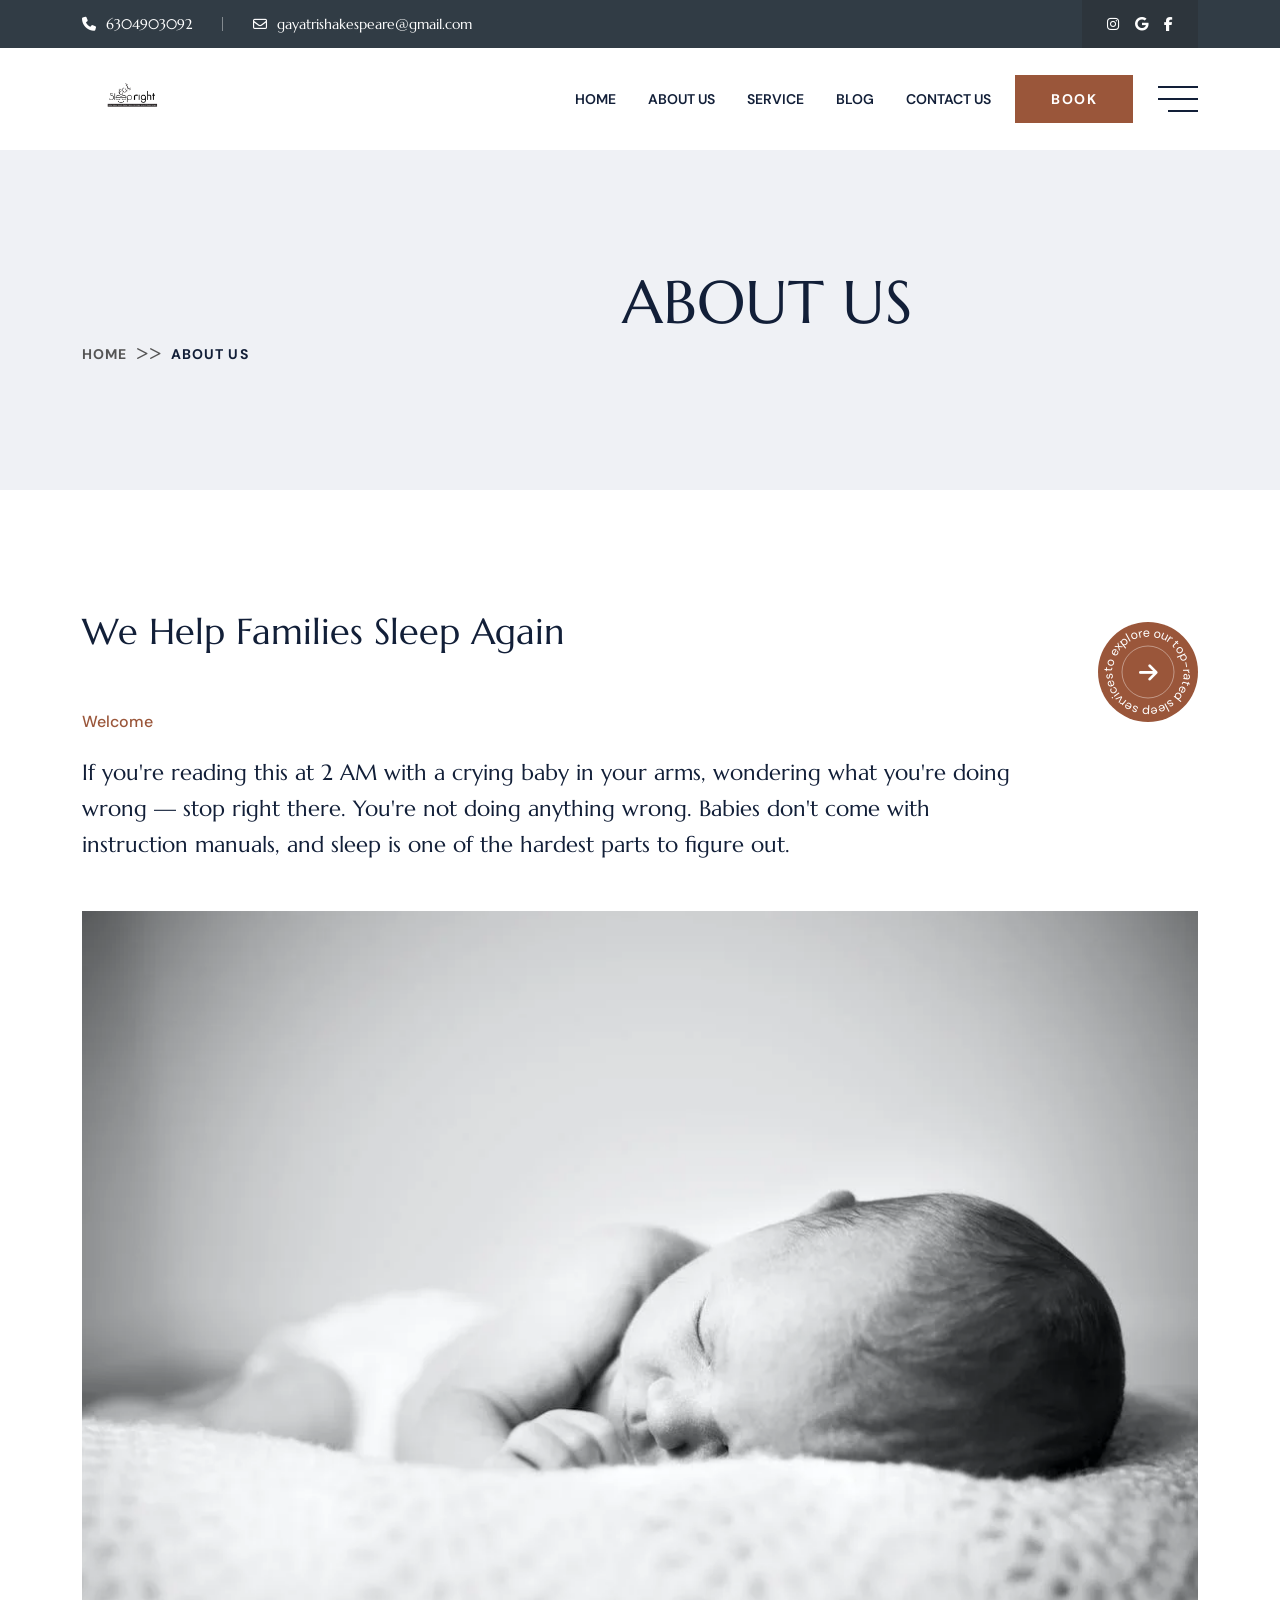
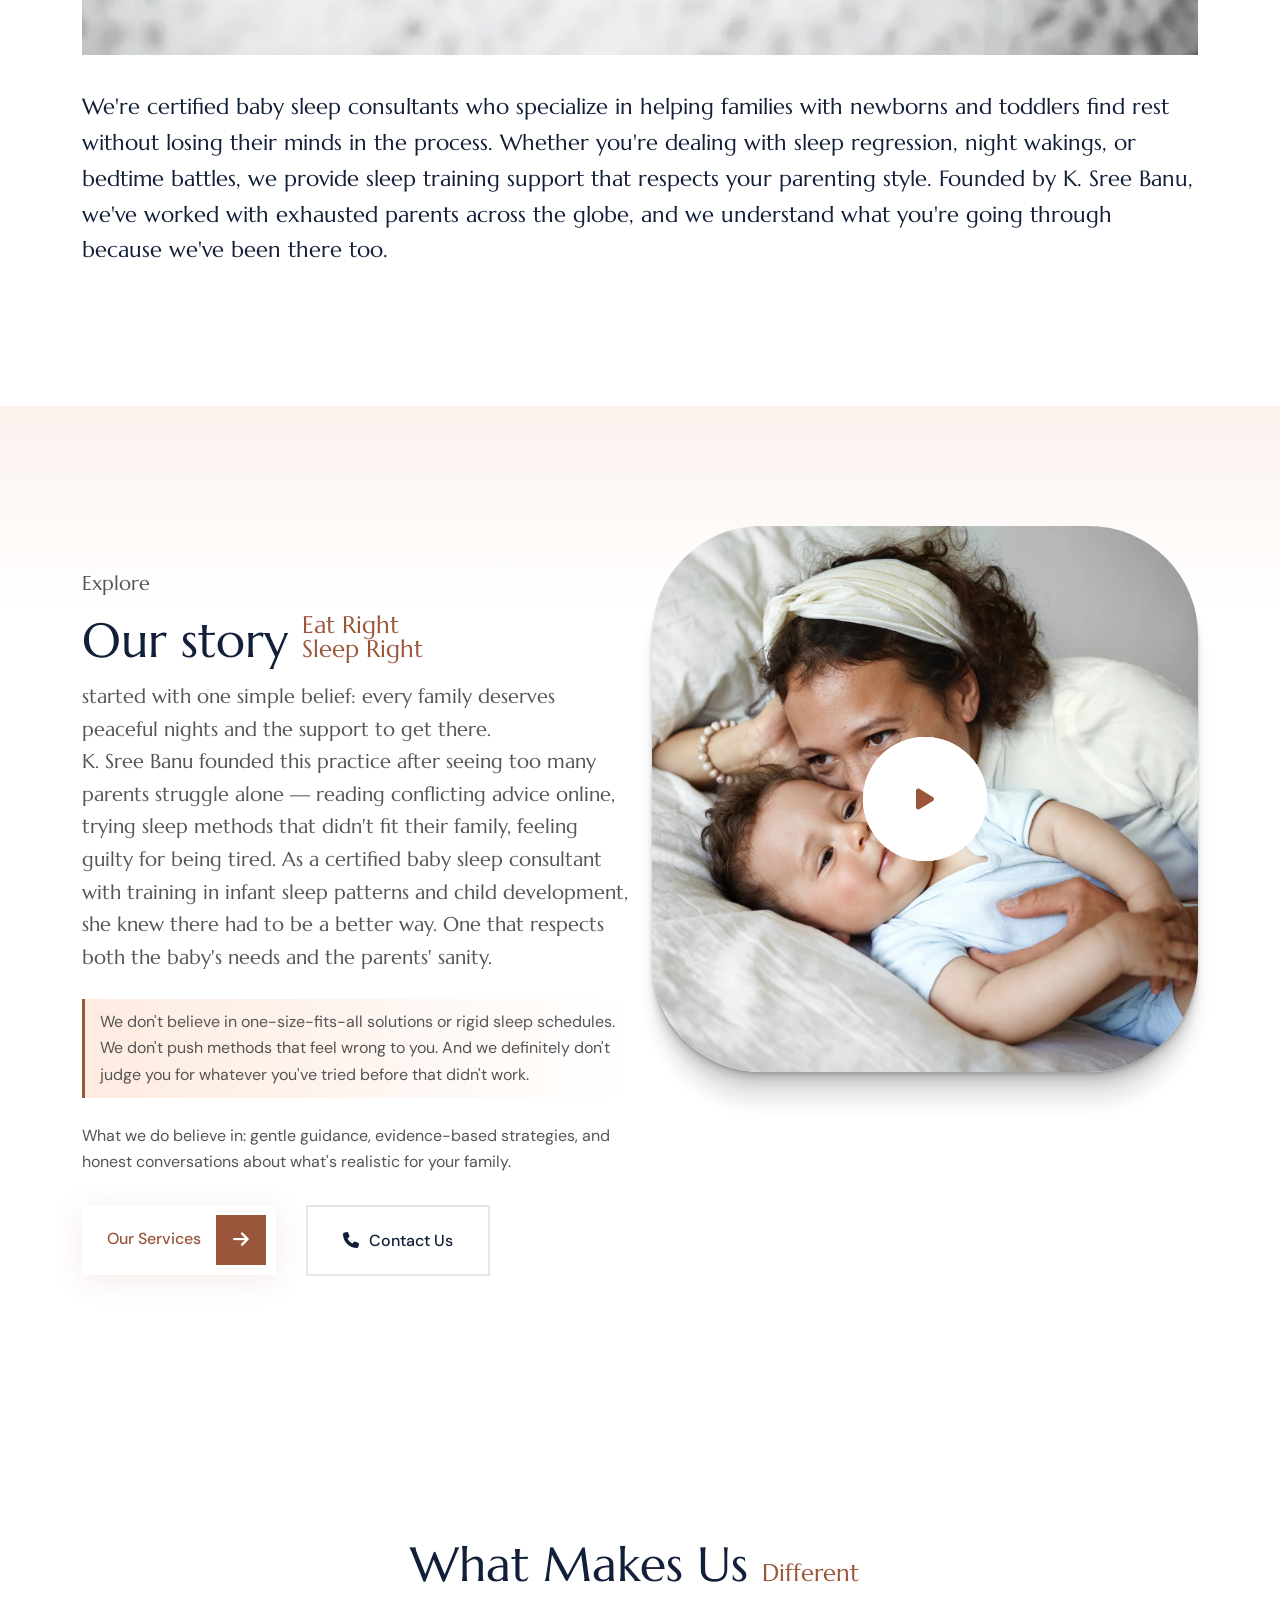
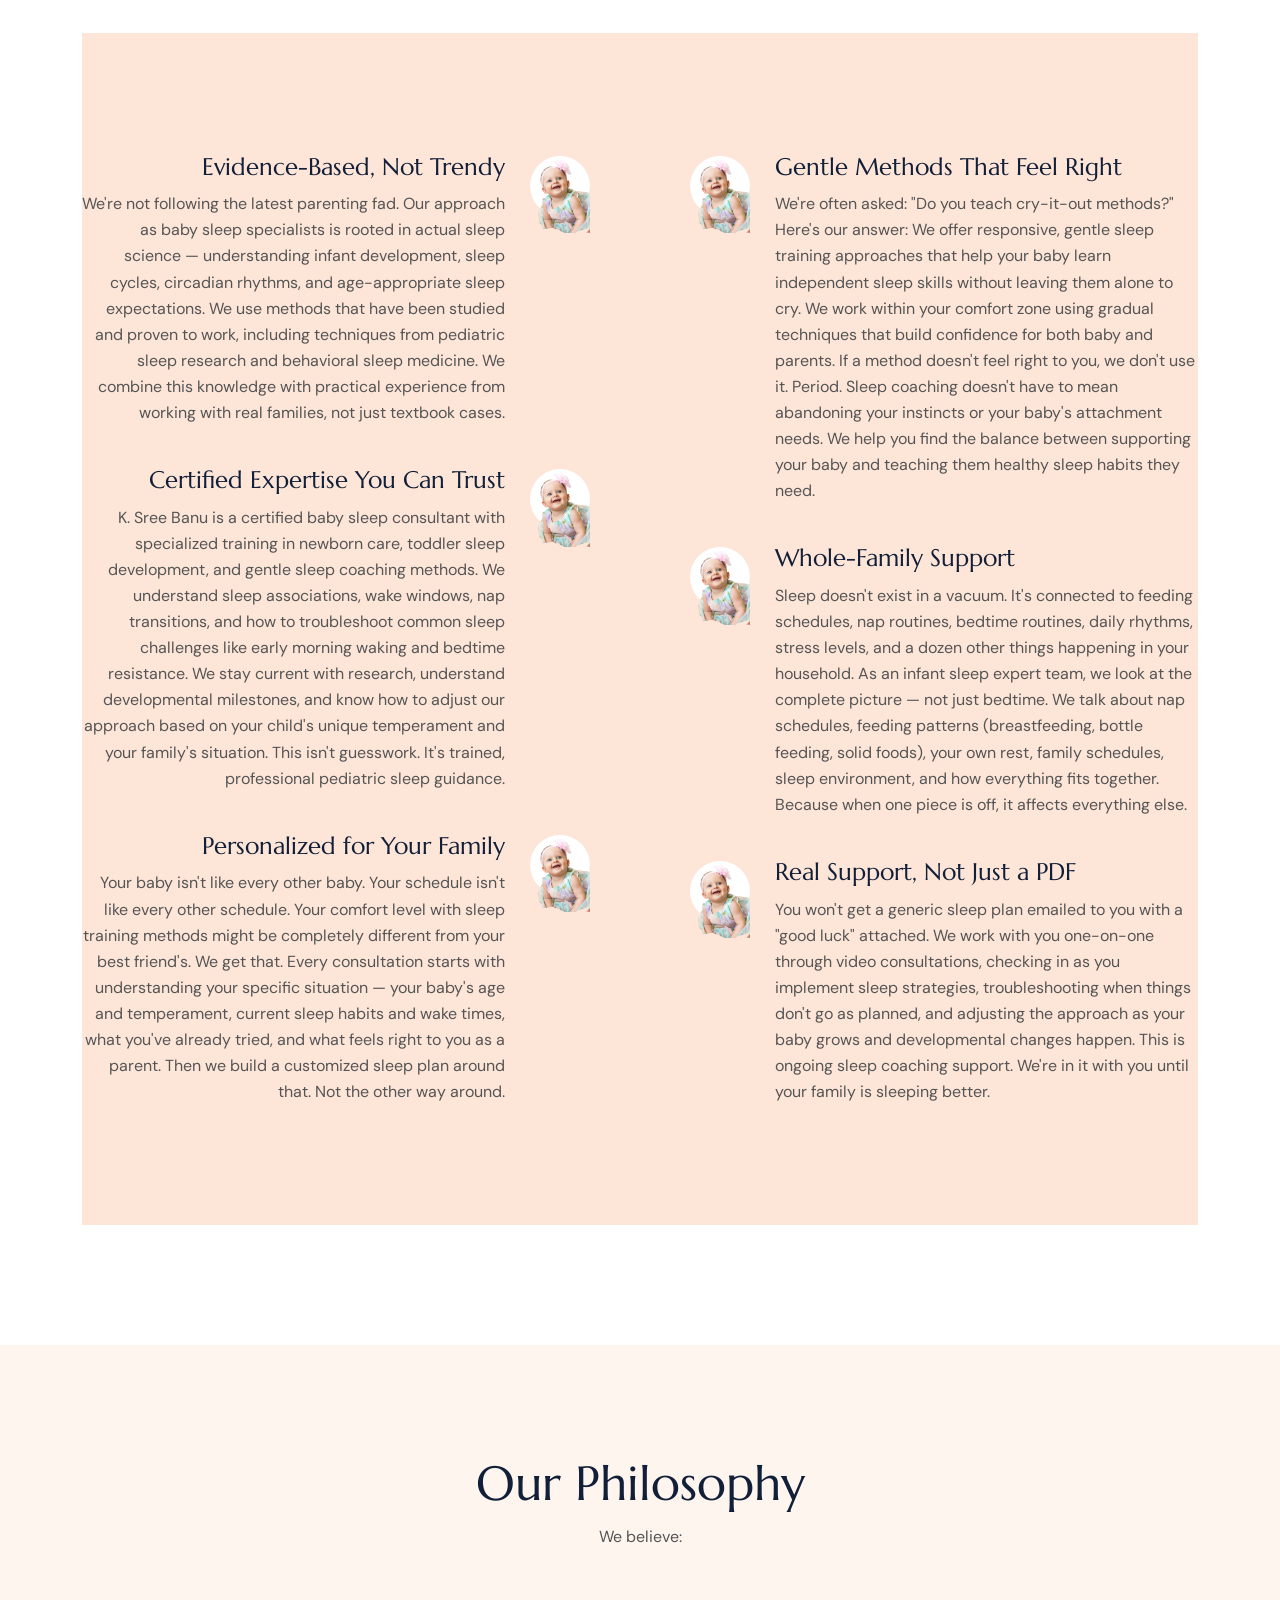
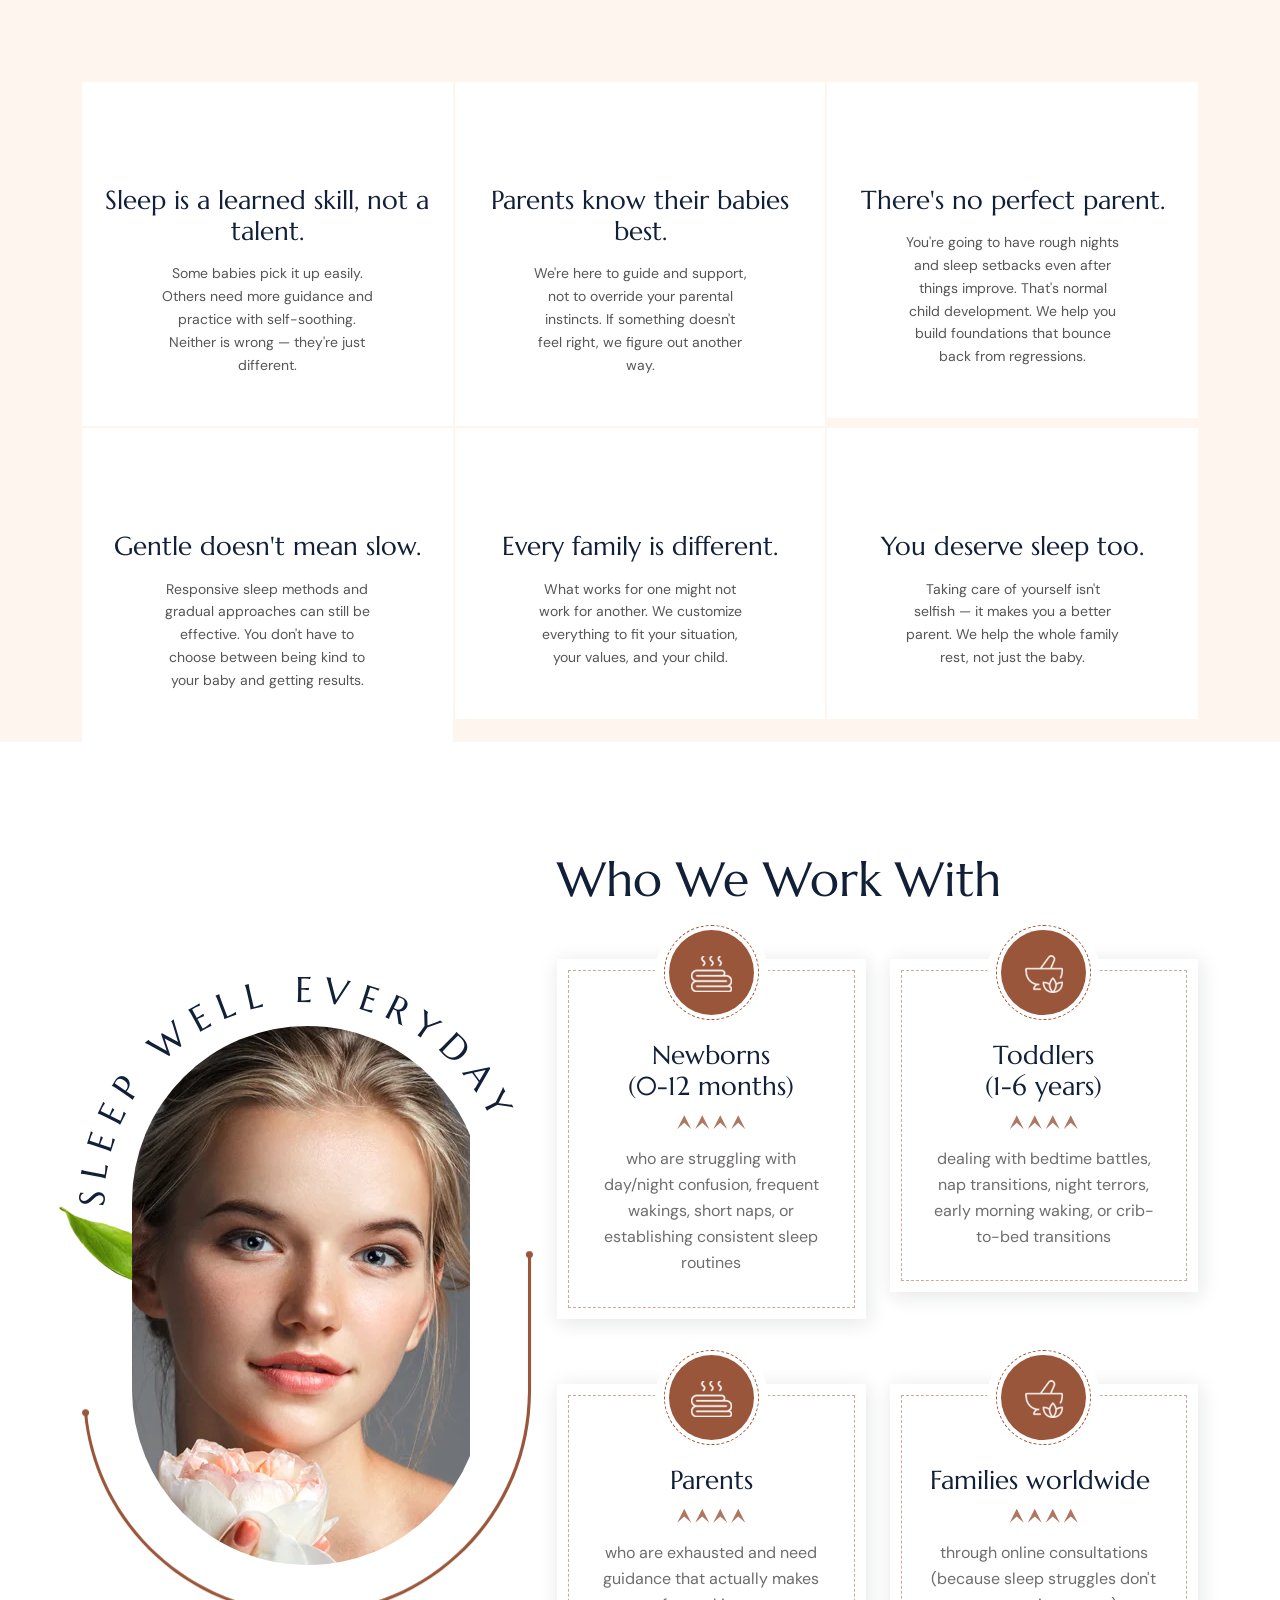
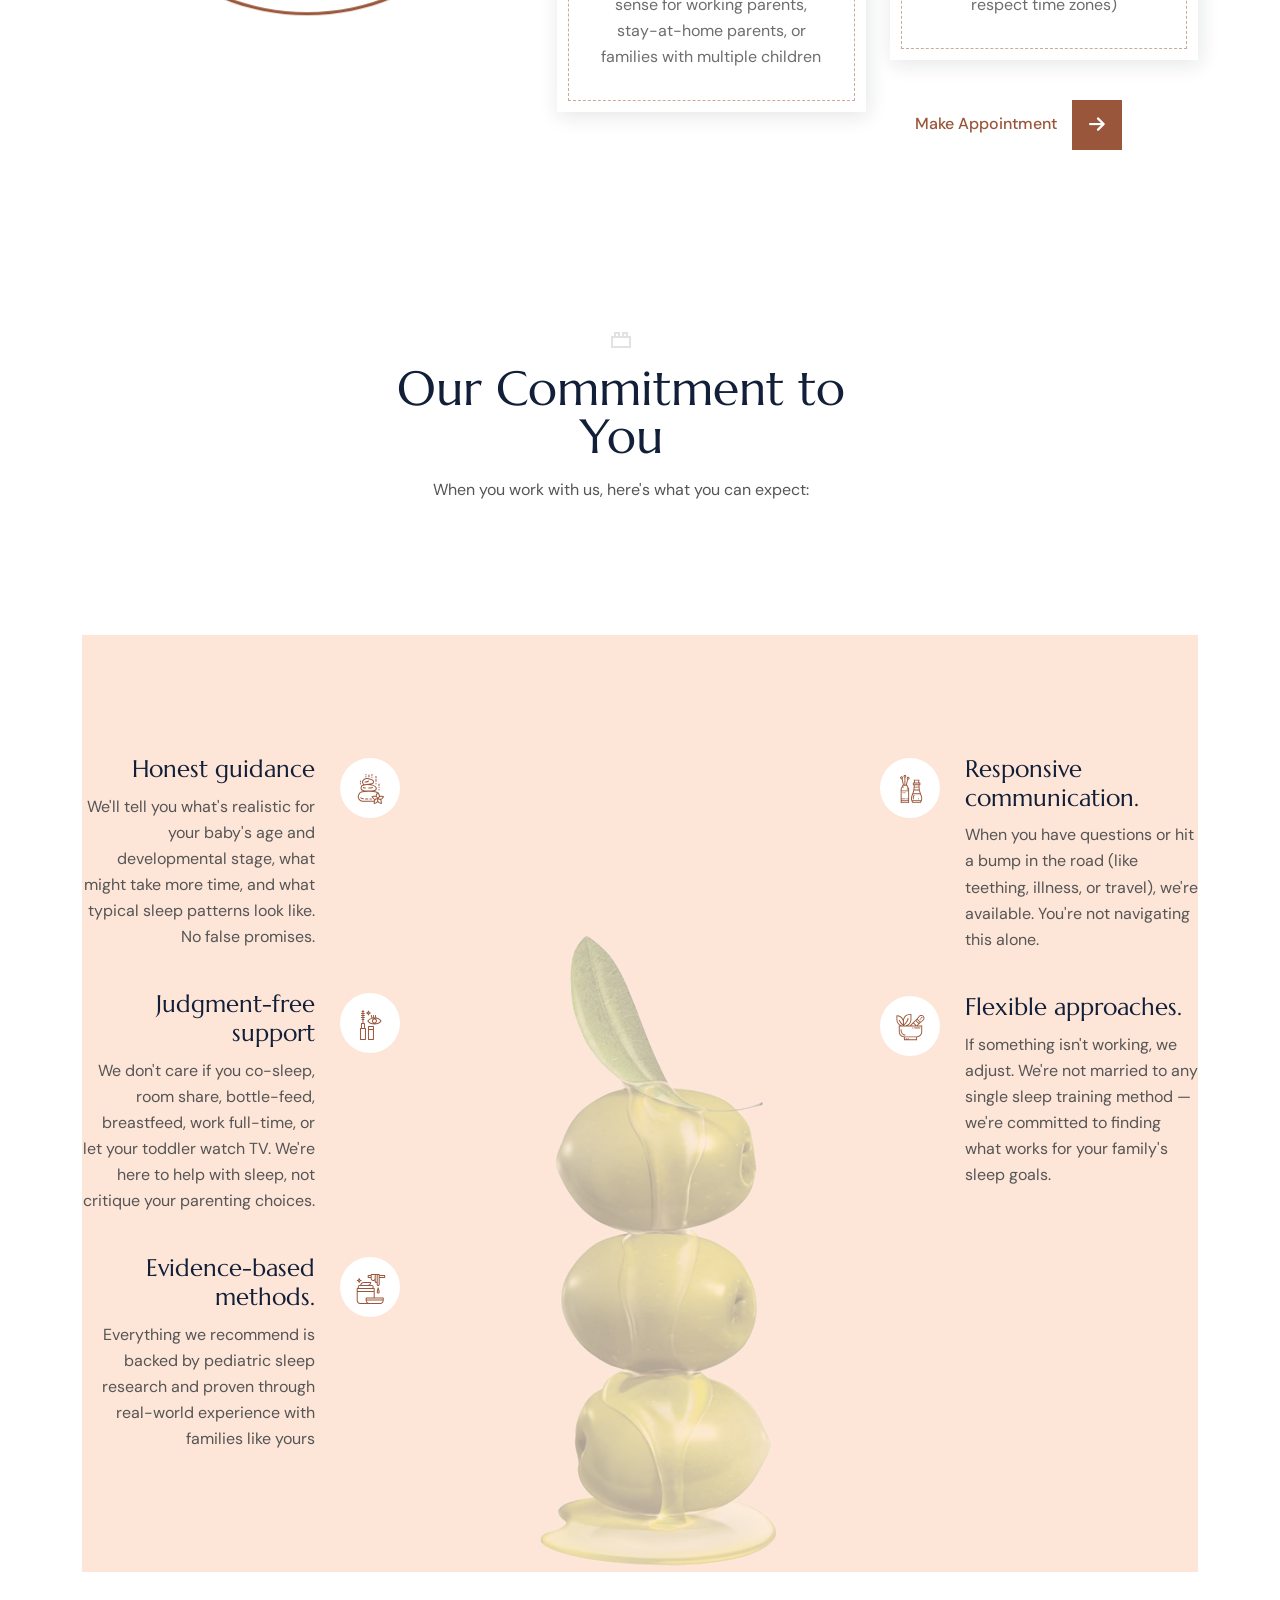
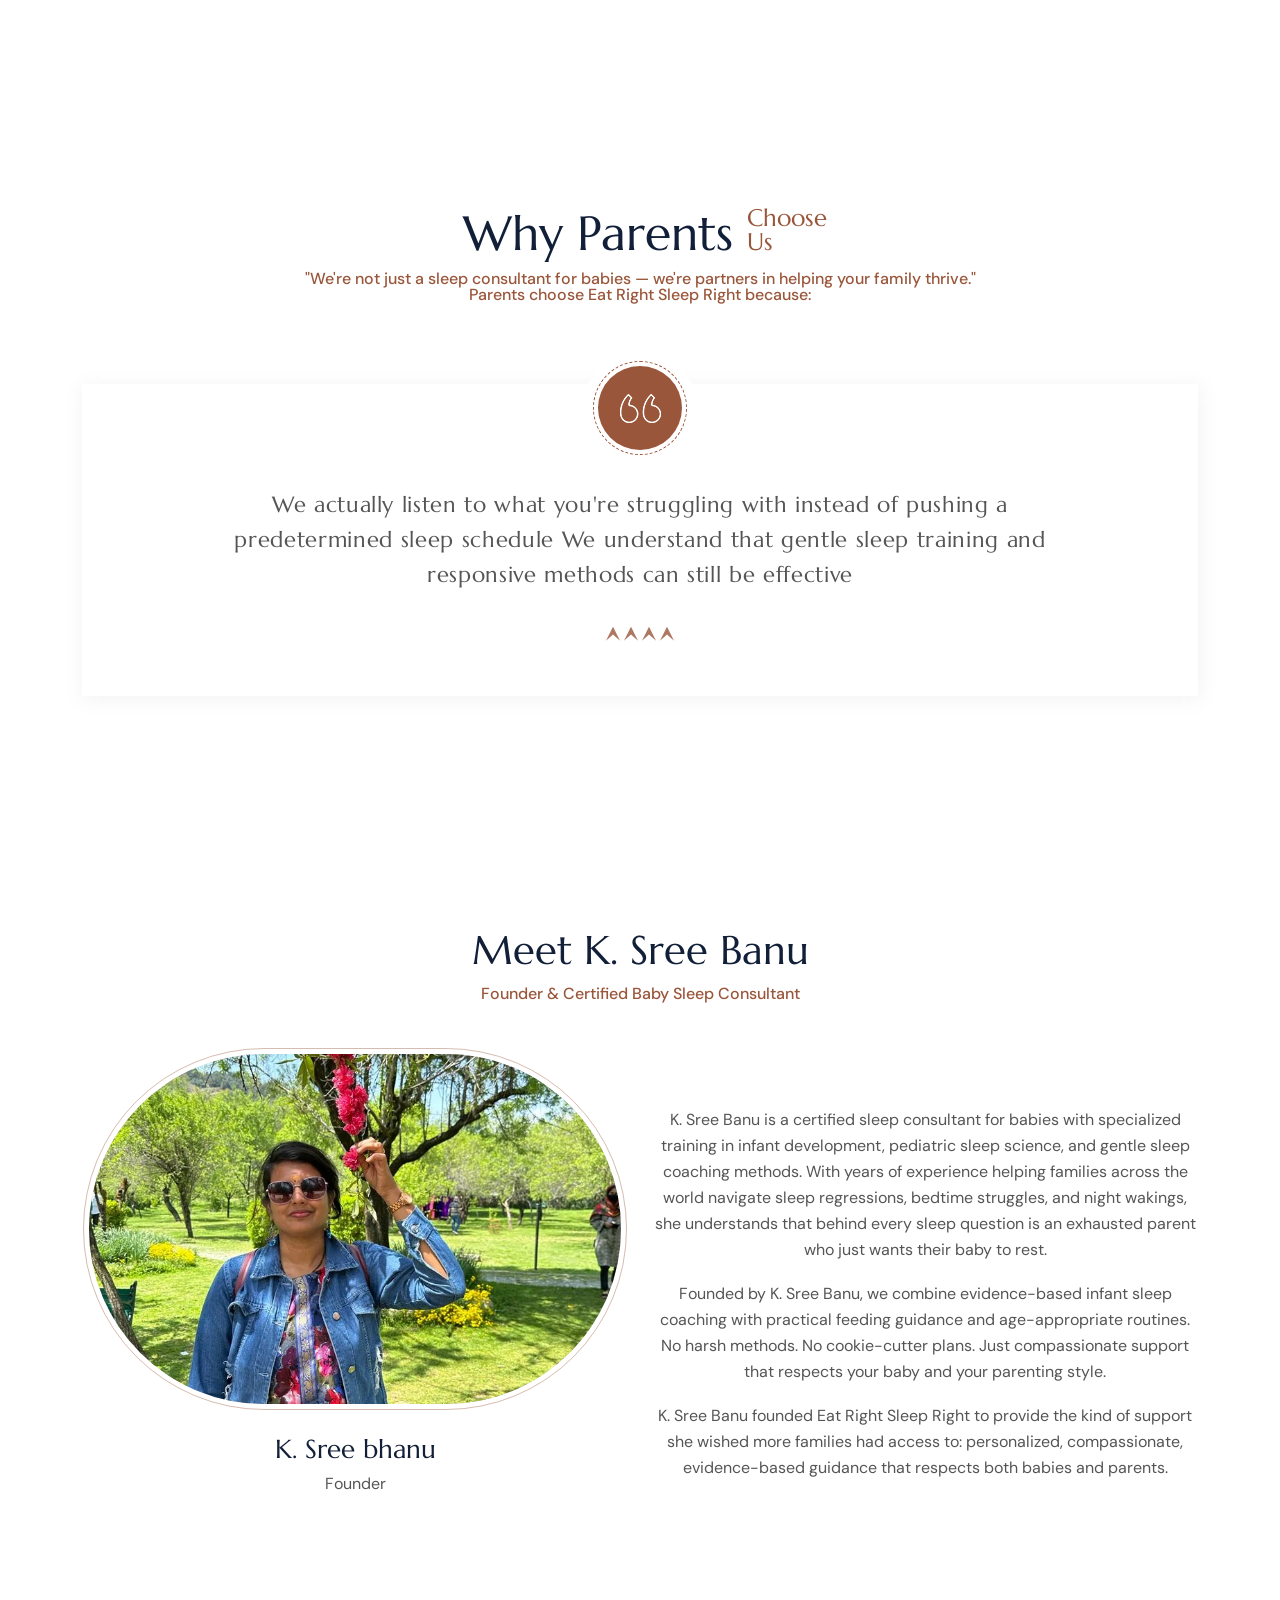
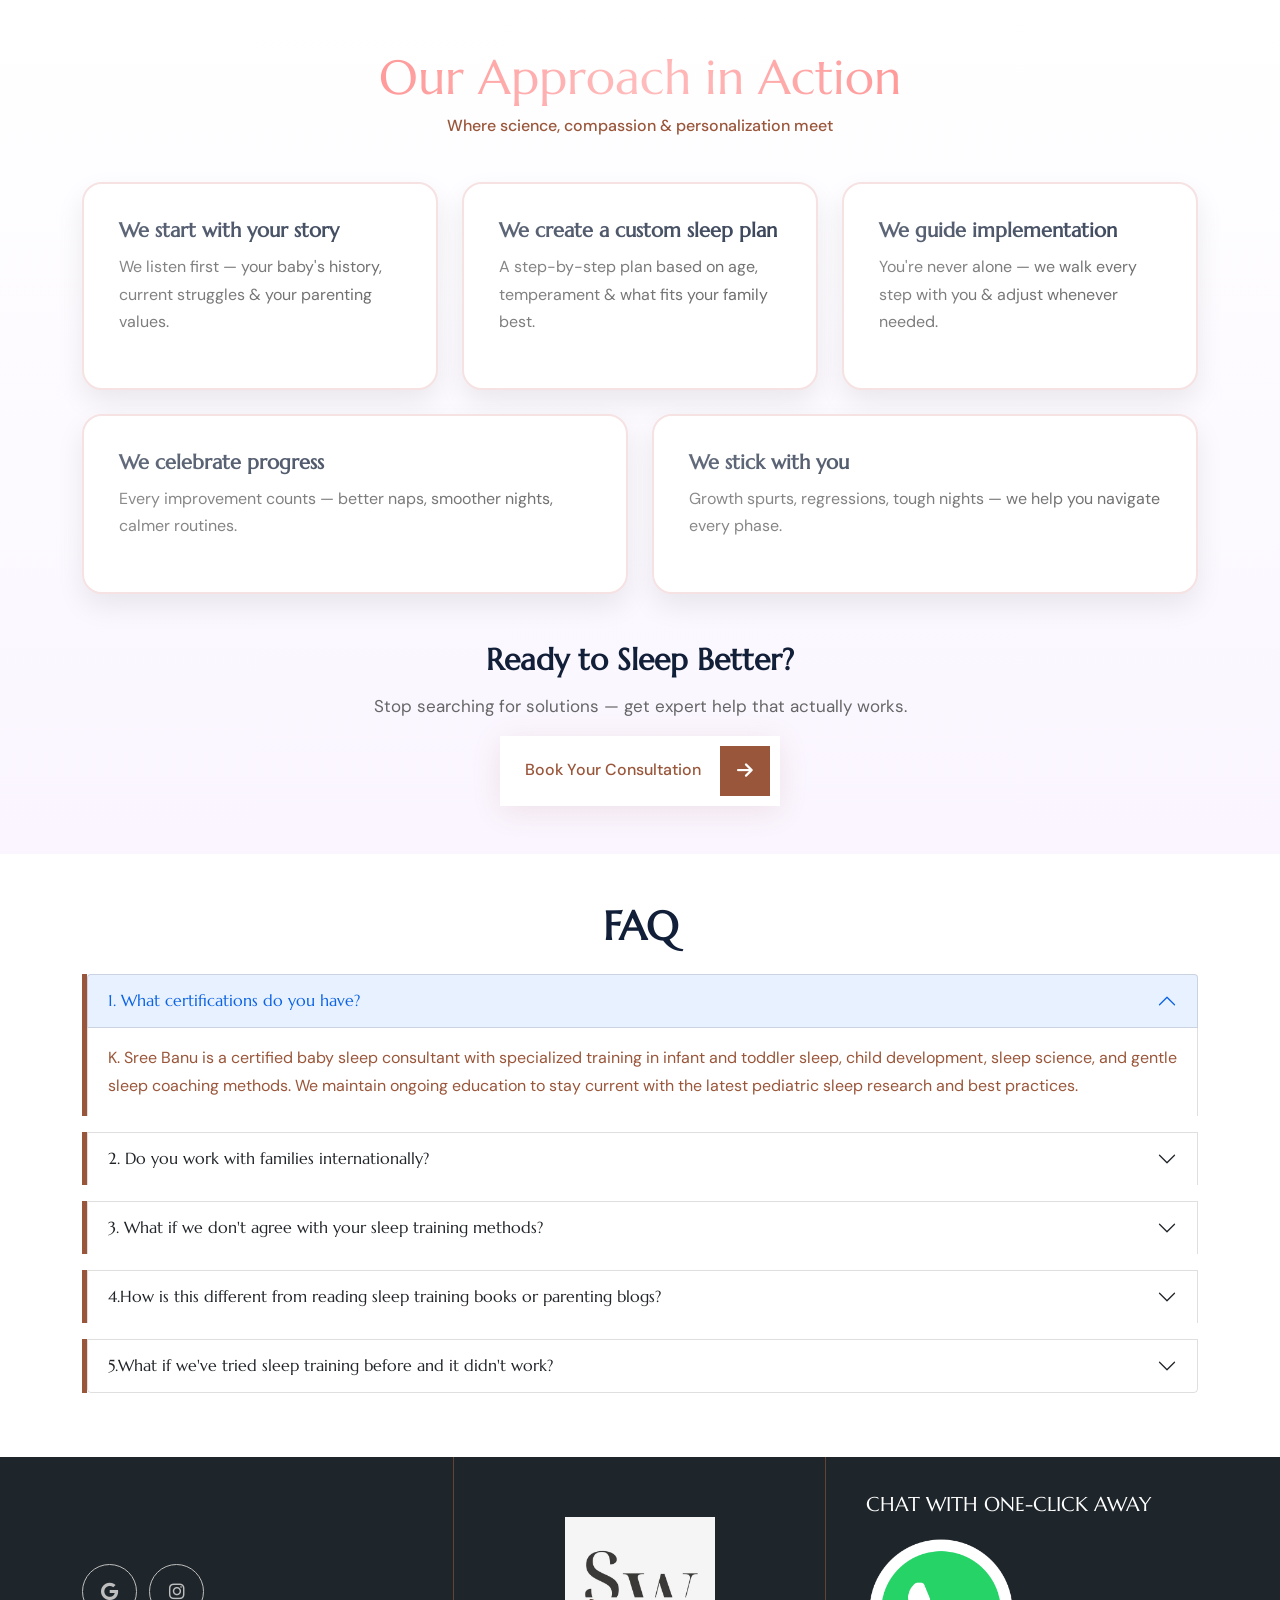
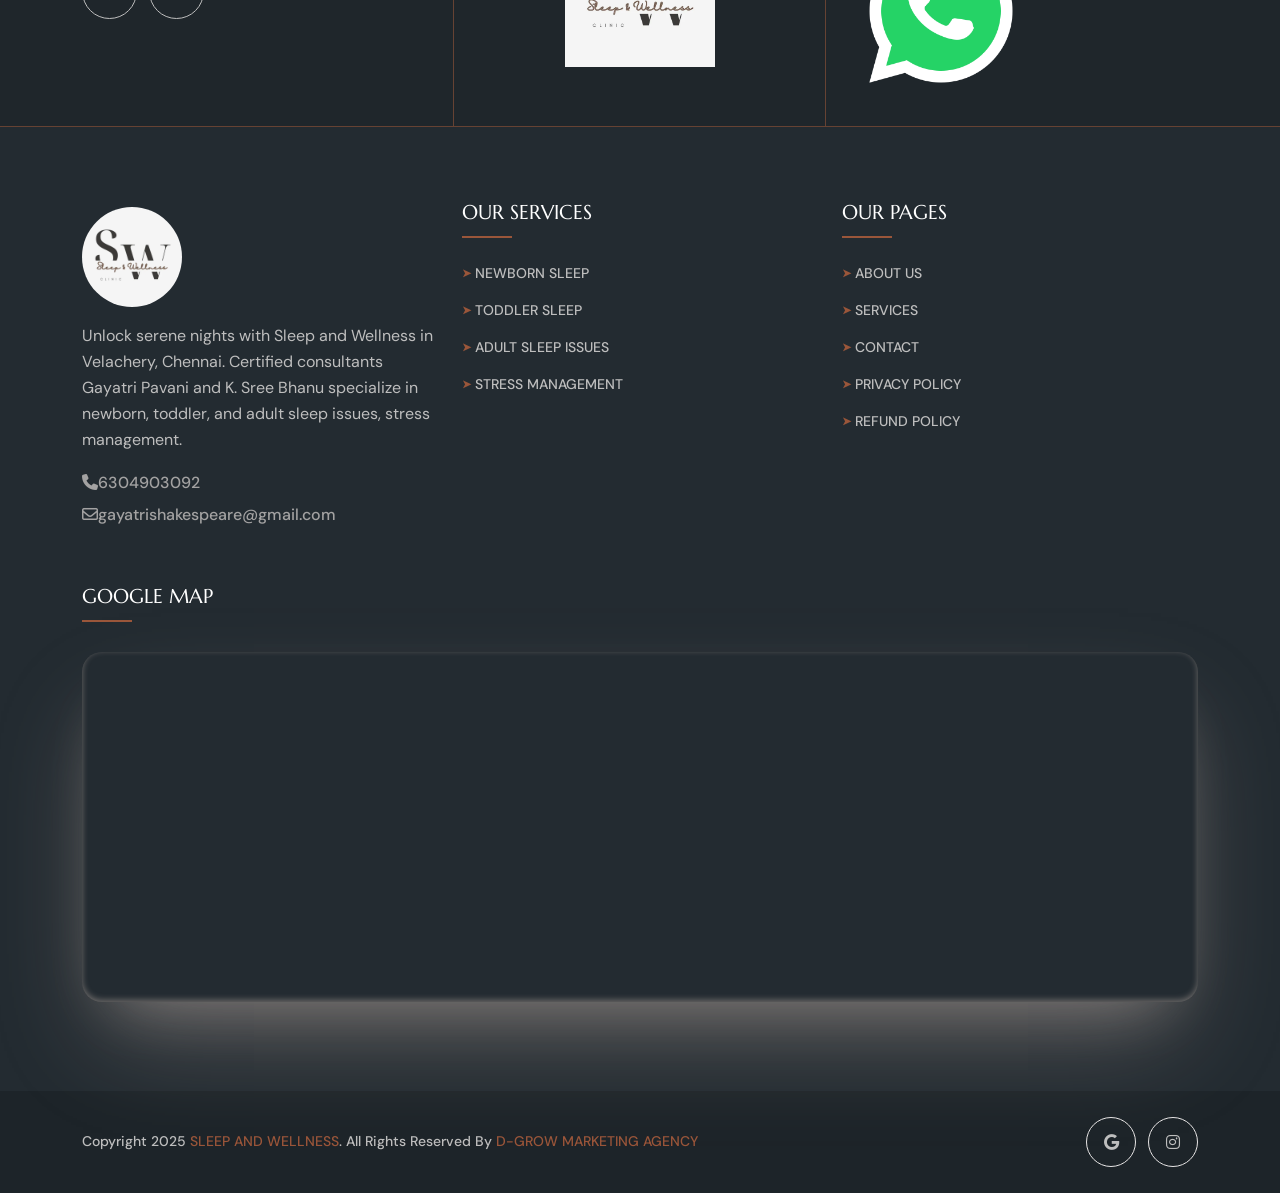
==== commit 53245f11: "update" ====
--- a/about.html
+++ b/about.html
@@ -2,38 +2,38 @@
 <html class="no-js" lang="zxx">
 
 <head>
-    <meta charset="utf-8" />
-    <meta http-equiv="x-ua-compatible" content="ie=edge" />
-    <title>Meet Your Pediatric Sleep Consultant | Sleep And Wellness Clinic</title>
-    <meta name="author" content="D Grow Marketing Agency" />
-    <meta name="description"
-        content="Learn about your trusted pediatric sleep consultant. We offer gentle, expert-backed sleep solutions for babies, toddlers, and young children." />
-    <meta name="keywords"
-        content="Pediatric sleep consultant , Baby sleep expert ,Infant sleep therapist, sleep disorder, baby sleep clinic, baby sleep disorder" />
-    <meta name="robots" content="INDEX,FOLLOW" />
-
-    <!-- Canonical Tag-->
-    <link rel="canonical" href="https://sleepandwellnessclinic.com/about.html" />
-
-    <!-- Open Graph-->
-    <meta property="og:type" content="website" />
-    <meta property="og:url" content="https://www.sleepandwellnessclinic.com/about.html" />
-    <meta property="og:title" content="Meet Your Pediatric Sleep Consultant | Sleep And Wellness Clinic" />
-    <meta property="og:description"
-        content="Learn about your trusted pediatric sleep consultant. We offer gentle, expert-backed sleep solutions for babies, toddlers, and young children." />
-    <meta property="og:image" content="https://sleepandwellnessclinic.com/assets/sw-logo.png" />
-
-    <!-- Twitter Card-->
-    <meta name="twitter:card" content="summary_large_image" />
-    <meta name="twitter:domain" content="sleepandwellnessclinic.com" />
-    <meta name="twitter:url" content="https://sleepandwellnessclinic.com/about.html" />
-    <meta name="twitter:title" content="Meet Your Pediatric Sleep Consultant | Sleep And Wellness Clinic" />
-    <meta name="twitter:description"
-        content="Learn about your trusted pediatric sleep consultant. We offer gentle, expert-backed sleep solutions for babies, toddlers, and young children." />
-    <meta name="twitter:image" content="https://sleepandwellnessclinic.com/assets/sw-logo.png" />
-
-    <!--Schema Markup(Json-LD)-->
-    <script type="application/ld+json">
+  <meta charset="utf-8" />
+  <meta http-equiv="x-ua-compatible" content="ie=edge" />
+  <title>Meet Your Pediatric Sleep Consultant | Sleep And Wellness Clinic</title>
+  <meta name="author" content="D Grow Marketing Agency" />
+  <meta name="description"
+    content="Learn about your trusted pediatric sleep consultant. We offer gentle, expert-backed sleep solutions for babies, toddlers, and young children." />
+  <meta name="keywords"
+    content="Pediatric sleep consultant , Baby sleep expert ,Infant sleep therapist, sleep disorder, baby sleep clinic, baby sleep disorder" />
+  <meta name="robots" content="INDEX,FOLLOW" />
+
+  <!-- Canonical Tag-->
+  <link rel="canonical" href="https://sleepandwellnessclinic.com/about.html" />
+
+  <!-- Open Graph-->
+  <meta property="og:type" content="website" />
+  <meta property="og:url" content="https://www.sleepandwellnessclinic.com/about.html" />
+  <meta property="og:title" content="Meet Your Pediatric Sleep Consultant | Sleep And Wellness Clinic" />
+  <meta property="og:description"
+    content="Learn about your trusted pediatric sleep consultant. We offer gentle, expert-backed sleep solutions for babies, toddlers, and young children." />
+  <meta property="og:image" content="https://sleepandwellnessclinic.com/assets/sw-logo.png" />
+
+  <!-- Twitter Card-->
+  <meta name="twitter:card" content="summary_large_image" />
+  <meta name="twitter:domain" content="sleepandwellnessclinic.com" />
+  <meta name="twitter:url" content="https://sleepandwellnessclinic.com/about.html" />
+  <meta name="twitter:title" content="Meet Your Pediatric Sleep Consultant | Sleep And Wellness Clinic" />
+  <meta name="twitter:description"
+    content="Learn about your trusted pediatric sleep consultant. We offer gentle, expert-backed sleep solutions for babies, toddlers, and young children." />
+  <meta name="twitter:image" content="https://sleepandwellnessclinic.com/assets/sw-logo.png" />
+
+  <!--Schema Markup(Json-LD)-->
+  <script type="application/ld+json">
         {
           "@context": "https://schema.org",
           "@type": "ProfessionalService",
@@ -61,935 +61,1276 @@
           ]
         }
         </script>
-    <meta name="viewport" content="width=device-width,initial-scale=1,shrink-to-fit=no" />
-    <link rel="shortcut icon" href="assets/sw-logo.png" />
-    <link rel="preconnect" href="https://fonts.googleapis.com" />
-    <link rel="preconnect" href="https://fonts.gstatic.com" />
-    <link rel="stylesheet"
-        href="https://fonts.googleapis.com/css2?family=DM+Sans:wght@400;500;700&amp;family=Marcellus&amp;display=swap">
-
-    <link rel="stylesheet" href="assets/css/app.min.css" />
-    <link rel="stylesheet" href="https://cdnjs.cloudflare.com/ajax/libs/font-awesome/6.7.2/css/all.min.css"
-        integrity="sha512-Evv84Mr4kqVGRNSgIGL/F/aIDqQb7xQ2vcrdIwxfjThSH8CSR7PBEakCr51Ck+w+/U6swU2Im1vVX0SVk9ABhg=="
-        crossorigin="anonymous" referrerpolicy="no-referrer" />
-    <link rel="stylesheet" href="./style.css" />
-    <!-- Google tag (gtag.js) -->
-    <script async src="https://www.googletagmanager.com/gtag/js?id=G-71V1GCWJYX"></script>
-    <script>
-        window.dataLayer = window.dataLayer || [];
-        function gtag() { dataLayer.push(arguments); }
-        gtag('js', new Date());
-
-        gtag('config', 'G-71V1GCWJYX');
-    </script>
+  <meta name="viewport" content="width=device-width,initial-scale=1,shrink-to-fit=no" />
+  <link rel="shortcut icon" href="assets/sw-logo.png" />
+  <link rel="preconnect" href="https://fonts.googleapis.com" />
+  <link rel="preconnect" href="https://fonts.gstatic.com" />
+  <link rel="stylesheet"
+    href="https://fonts.googleapis.com/css2?family=DM+Sans:wght@400;500;700&amp;family=Marcellus&amp;display=swap">
+
+  <link rel="stylesheet" href="assets/css/app.min.css" />
+  <link rel="stylesheet" href="https://cdnjs.cloudflare.com/ajax/libs/font-awesome/6.7.2/css/all.min.css"
+    integrity="sha512-Evv84Mr4kqVGRNSgIGL/F/aIDqQb7xQ2vcrdIwxfjThSH8CSR7PBEakCr51Ck+w+/U6swU2Im1vVX0SVk9ABhg=="
+    crossorigin="anonymous" referrerpolicy="no-referrer" />
+  <link rel="stylesheet" href="./style.css" />
+  <!-- Google tag (gtag.js) -->
+  <script async src="https://www.googletagmanager.com/gtag/js?id=G-71V1GCWJYX"></script>
+  <script>
+    window.dataLayer = window.dataLayer || [];
+    function gtag() { dataLayer.push(arguments); }
+    gtag('js', new Date());
+
+    gtag('config', 'G-71V1GCWJYX');
+  </script>
 </head>
 
 <body>
-    <div class="preloader">
-        <div class="preloader-inner">
-            <div class="loader"></div>
-        </div>
-    </div>
-    <svg viewBox="0 0 150 150" class="svg-hidden">
-        <path id="textPath" d="M 0,75 a 75,75 0 1,1 0,1 z"></path>
-    </svg>
-    <div class="vs-menu-wrapper">
-        <div class="vs-menu-area text-center">
-            <button class="vs-menu-toggle">
-                <i class="fa-solid fa-xmark"></i>
-            </button>
-            <div class="mobile-logo">
-                <a href="index.html"><img style="width: 70px; border-radius: 50%"
-                        src="assets/img/eatrightsleepright logo.png" alt="Sleep and Wellness logo" /></a>
-            </div>
-            <div class="vs-mobile-menu">
+  <div class="preloader">
+    <div class="preloader-inner">
+      <div class="loader"></div>
+    </div>
+  </div>
+  <svg viewBox="0 0 150 150" class="svg-hidden">
+    <path id="textPath" d="M 0,75 a 75,75 0 1,1 0,1 z"></path>
+  </svg>
+  <div class="vs-menu-wrapper">
+    <div class="vs-menu-area text-center">
+      <button class="vs-menu-toggle">
+        <i class="fa-solid fa-xmark"></i>
+      </button>
+      <div class="mobile-logo">
+        <a href="index.html"><img style="width: 70px; border-radius: 50%" src="assets/img/eatrightsleepright logo.png"
+            alt="Sleep and Wellness logo" /></a>
+      </div>
+      <div class="vs-mobile-menu">
+        <ul>
+          <li><a href="index.html">Home</a></li>
+          <li><a href="about.html">About Us</a></li>
+
+          <li><a href="service.html">Services</a></li>
+          <li class=""><a href="blogs.html">Blog</a></li>
+          <li><a href="contact.html">Contact Us</a></li>
+        </ul>
+      </div>
+    </div>
+  </div>
+  <div class="sidemenu-wrapper d-none d-lg-block">
+    <div class="sidemenu-content">
+      <button class="closeButton sideMenuCls">
+        <i class="fa-solid fa-xmark"></i>
+      </button>
+      <div class="widget">
+        <div class="footer-logo">
+          <img style="width: 100px; border-radius: 50%" src="assets/sw-logo.png" alt="Sleep And Wellness Clinic Logo" />
+        </div>
+        <div class="info-media1">
+          <div class="media-icon">
+            <i class="fa-solid fa-location-dot"></i>
+          </div>
+          <span class="media-label">13/17, Ranganathan street, Velachery, Chennai - 600041</span>
+        </div>
+        <div class="info-media1">
+          <div class="media-icon"><i class="fa-solid fa-phone"></i></div>
+          <span class="media-label"><a href="tel:+916304903092" class="text-inherit">6304903092</a></span>
+        </div>
+        <div class="info-media1">
+          <div class="media-icon"><i class="fa-regular fa-envelope"></i></div>
+          <span class="media-label"><a class="text-inherit"
+              href="mailto:gayatrishakespeare@gmail.com">gayatrishakespeare@gmail.com</a></span>
+        </div>
+      </div>
+    </div>
+  </div>
+  <header class="vs-header header-layout3">
+    <div class="header-top">
+      <div class="container">
+        <div class="row justify-content-center justify-content-md-between align-items-center">
+          <div class="col-auto text-center py-2 py-md-0">
+            <div class="header-links style-white">
+              <ul>
+                <li class="d-none d-xxl-inline-block">
+                  <i class="fa-solid fa-location-dot"></i>13/17, Ranganathan
+                  street, Velachery, Chennai - 600041
+                </li>
+                <li>
+                  <i class="fa-solid fa-phone"></i><a href="tel:+916304903092">6304903092</a>
+                </li>
+                <li>
+                  <i class="fa-regular fa-envelope"></i><a
+                    href="mailto:gayatrishakespeare@gmail.com">gayatrishakespeare@gmail.com</a>
+                </li>
+              </ul>
+            </div>
+          </div>
+          <div class="col-auto d-none d-md-block">
+            <div class="social-style1">
+              <a href="https://instagram.com/littleheartsleep?igshid=MzMyNGUyNmU2YQ=="><i
+                  class="fab fa-instagram"></i></a>
+              <a
+                href="https://www.google.com/search?q=sleep+and+wellness+in+velachery&amp;rlz=1C1GCEA_enIN1052IN1052&amp;oq=sleep&amp;gs_lcrp=EgZjaHJvbWUqCAgBEEUYJxg7MgYIABBFGDkyCAgBEEUYJxg7MgYIAhBFGDsyBggDEEUYOzIMCAQQABhDGIAEGIoFMgYIBRBFGDwyBggGEEUYPTIGCAcQRRg90gEIMTkwOGowajeoAgCwAgA&amp;sourceid=chrome&amp;ie=UTF-8">
+                <i class="fab fa-google"></i></a>
+              <a href="#"><i class="fab fa-facebook-f"></i></a>
+            </div>
+          </div>
+        </div>
+      </div>
+    </div>
+    <div class="sticky-wrap">
+      <div class="sticky-active">
+        <div class="container">
+          <div class="row justify-content-between align-items-center gx-60">
+            <div class="col">
+              <div class="header-logo">
+                <a href="index.html"><img style="width: 100px; border-radius: 50%"
+                    src="assets/img/eatrightsleepright logo.png" alt="Sleep And Wellness Clinic logo" /></a>
+              </div>
+            </div>
+            <div class="col-auto">
+              <nav class="main-menu menu-style1 d-none d-lg-block">
                 <ul>
-                    <li><a href="index.html">Home</a></li>
-                    <li><a href="about.html">About Us</a></li>
-
-                    <li><a href="service.html">Services</a></li>
-                    <li class=""><a href="blogs.html">Blog</a></li>
-                    <li><a href="contact.html">Contact Us</a></li>
+                  <li class="mega-menu-wrap">
+                    <a href="index.html">Home</a>
+                  </li>
+                  <li><a href="about.html">About Us</a></li>
+
+                  <li class=""><a href="service.html">Service</a></li>
+                  <li class=""><a href="blogs.html">Blog</a></li>
+                  <li><a href="contact.html">Contact Us</a></li>
                 </ul>
-            </div>
-        </div>
-    </div>
-    <div class="sidemenu-wrapper d-none d-lg-block">
-        <div class="sidemenu-content">
-            <button class="closeButton sideMenuCls">
-                <i class="fa-solid fa-xmark"></i>
-            </button>
-            <div class="widget">
-                <div class="footer-logo">
-                    <img style="width: 100px; border-radius: 50%" src="assets/sw-logo.png"
-                        alt="Sleep And Wellness Clinic Logo" />
-                </div>
-                <div class="info-media1">
-                    <div class="media-icon">
-                        <i class="fa-solid fa-location-dot"></i>
-                    </div>
-                    <span class="media-label">13/17, Ranganathan street, Velachery, Chennai - 600041</span>
-                </div>
-                <div class="info-media1">
-                    <div class="media-icon"><i class="fa-solid fa-phone"></i></div>
-                    <span class="media-label"><a href="tel:+916304903092" class="text-inherit">6304903092</a></span>
-                </div>
-                <div class="info-media1">
-                    <div class="media-icon"><i class="fa-regular fa-envelope"></i></div>
-                    <span class="media-label"><a class="text-inherit"
-                            href="mailto:gayatrishakespeare@gmail.com">gayatrishakespeare@gmail.com</a></span>
-                </div>
-            </div>
-        </div>
-    </div>
-    <header class="vs-header header-layout3">
-        <div class="header-top">
-            <div class="container">
-                <div class="row justify-content-center justify-content-md-between align-items-center">
-                    <div class="col-auto text-center py-2 py-md-0">
-                        <div class="header-links style-white">
-                            <ul>
-                                <li class="d-none d-xxl-inline-block">
-                                    <i class="fa-solid fa-location-dot"></i>13/17, Ranganathan
-                                    street, Velachery, Chennai - 600041
-                                </li>
-                                <li>
-                                    <i class="fa-solid fa-phone"></i><a href="tel:+916304903092">6304903092</a>
-                                </li>
-                                <li>
-                                    <i class="fa-regular fa-envelope"></i><a
-                                        href="mailto:gayatrishakespeare@gmail.com">gayatrishakespeare@gmail.com</a>
-                                </li>
-                            </ul>
-                        </div>
-                    </div>
-                    <div class="col-auto d-none d-md-block">
-                        <div class="social-style1">
-                            <a href="https://instagram.com/littleheartsleep?igshid=MzMyNGUyNmU2YQ=="><i
-                                    class="fab fa-instagram"></i></a>
-                            <a
-                                href="https://www.google.com/search?q=sleep+and+wellness+in+velachery&amp;rlz=1C1GCEA_enIN1052IN1052&amp;oq=sleep&amp;gs_lcrp=EgZjaHJvbWUqCAgBEEUYJxg7MgYIABBFGDkyCAgBEEUYJxg7MgYIAhBFGDsyBggDEEUYOzIMCAQQABhDGIAEGIoFMgYIBRBFGDwyBggGEEUYPTIGCAcQRRg90gEIMTkwOGowajeoAgCwAgA&amp;sourceid=chrome&amp;ie=UTF-8">
-                                <i class="fab fa-google"></i></a>
-                            <a href="#"><i class="fab fa-facebook-f"></i></a>
-                        </div>
-                    </div>
-                </div>
-            </div>
-        </div>
-        <div class="sticky-wrap">
-            <div class="sticky-active">
-                <div class="container">
-                    <div class="row justify-content-between align-items-center gx-60">
-                        <div class="col">
-                            <div class="header-logo">
-                                <a href="index.html"><img style="width: 100px; border-radius: 50%"
-                                        src="assets/img/eatrightsleepright logo.png"
-                                        alt="Sleep And Wellness Clinic logo" /></a>
-                            </div>
-                        </div>
-                        <div class="col-auto">
-                            <nav class="main-menu menu-style1 d-none d-lg-block">
-                                <ul>
-                                    <li class="mega-menu-wrap">
-                                        <a href="index.html">Home</a>
-                                    </li>
-                                    <li><a href="about.html">About Us</a></li>
-
-                                    <li class=""><a href="service.html">Service</a></li>
-                                    <li class=""><a href="blogs.html">Blog</a></li>
-                                    <li><a href="contact.html">Contact Us</a></li>
-                                </ul>
-                            </nav>
-                        </div>
-                        <div class="col-auto">
-                            <div class="header-icons">
-                                <a href="contact.html" class="vs-btn style2 d-none d-xl-inline-block">Book</a>
-                                <button class="bar-btn sideMenuToggler d-none d-xl-inline-block">
-                                    <span class="bar"></span> <span class="bar"></span>
-                                    <span class="bar"></span>
-                                </button>
-                                <button class="vs-menu-toggle d-inline-block d-lg-none" type="button">
-                                    <i class="fa-solid fa-bars"></i>
-                                </button>
-                            </div>
-                        </div>
-                    </div>
-                </div>
-            </div>
-        </div>
-    </header>
-    <div class="breadcumb-wrapper" data-bg-src="assets/banner-sh-1-2.png">
-        <div class="container z-index-common">
-            <div class="breadcumb-content">
-                <h1 class="breadcumb-title">
-                    &nbsp;&nbsp;&nbsp;&nbsp;&nbsp;&nbsp;&nbsp;&nbsp;&nbsp;&nbsp;&nbsp;&nbsp;&nbsp;&nbsp;&nbsp;&nbsp;&nbsp;&nbsp;&nbsp;&nbsp;&nbsp;&nbsp;&nbsp;&nbsp;&nbsp;&nbsp;&nbsp;&nbsp;&nbsp;&nbsp;About
-                    Us </h1>
-                <div class="breadcumb-menu-wrap">
-                    <ul class="breadcumb-menu">
-                        <li><a href="index.html">Home</a></li>
-                        <li>About Us</li>
-                    </ul>
-                </div>
-            </div>
-        </div>
-    </div>
-
-    <section class="space-top space-extra-bottom">
-        <div class="shape-mockup jump-img d-none d-xl-block" data-left="34%" data-bottom="1%">
-        </div>
-        <div class="container">
-            <div class="row justify-content-between gx-0">
-                <div class="col-md-10">
-                    <h2 class="h3 pe-xxl-5 me-xxl-5 mb-md-5 pb-xl-3">
-                        We Help Families Sleep Again
-                    </h2>
-                    <span class="sec-subtitle">Welcome</span>
-                    <p class="fs-22 font-title text-title mb-4 mb-lg-5">
-                        If you're reading this at 2 AM with a crying baby in your arms, wondering what you're doing
-                        wrong — stop right there. You're not doing anything wrong. Babies don't come with instruction
-                        manuals, and sleep is one of the hardest parts to figure out.
-                    </p>
-                </div>
-                <div class="col-auto mb-5 mb-md-0">
-                    <div class="pt-1 mt-2">
-                        <div class="circle-btn style2">
-                            <a href="service.html" class="btn-icon"><i class="fa-solid fa-arrow-right"></i></a>
-                            <div class="btn-text">
-                                <svg viewBox="0 0 150 150">
-                                    <text>
-                                        <textPath href="#textPath">
-                                            to explore our top-rated sleep services
-                                        </textPath>
-                                    </text>
-                                </svg>
-                            </div>
-                        </div>
-                    </div>
-                </div>
-            </div>
-            <div class="vs-carousel mb-30 pb-1 wow fadeInUp" data-wow-delay="0.2s" data-fade="true">
-                <div>
-                    <img src="assets/img/ab-4-1.webp" alt="Pediatric sleep consultant" class="w-100" />
-                </div>
-                <div>
-                    <img src="assets/img/ab-4-2.webp" alt="Baby sleep expert" class="w-100" />
-                </div>
-                <div>
-                    <img src="assets/img/ab-4-3.webp" alt="Infant sleep therapist" class="w-100" />
-                </div>
-            </div>
-            <p class="fs-22 font-title text-title mb-4 mb-lg-5">
-                We're certified baby sleep consultants who specialize in helping families with newborns and toddlers
-                find rest without losing their minds in the process. Whether you're dealing with sleep regression, night
-                wakings, or bedtime battles, we provide sleep training support that respects your parenting style.
-                Founded by K. Sree Banu, we've worked with exhausted parents across the globe, and we understand what
-                you're going through because we've been there too.
-            </p>
-        </div>
-    </section>
-
-
-
-<!--  -->
-<section class="space bg-gradient-3">
-      <div class="container">
-        <div class="row gx-60 flex-row-reverse">
-          <div class="col-lg-6 wow fadeInUp" data-wow-delay="0.2s">
-            <div class="img-box8">
-              <div class="img-1">
-                <img
-                  style="
+              </nav>
+            </div>
+            <div class="col-auto">
+              <div class="header-icons">
+                <a href="contact.html" class="vs-btn style2 d-none d-xl-inline-block">Book</a>
+                <button class="bar-btn sideMenuToggler d-none d-xl-inline-block">
+                  <span class="bar"></span> <span class="bar"></span>
+                  <span class="bar"></span>
+                </button>
+                <button class="vs-menu-toggle d-inline-block d-lg-none" type="button">
+                  <i class="fa-solid fa-bars"></i>
+                </button>
+              </div>
+            </div>
+          </div>
+        </div>
+      </div>
+    </div>
+  </header>
+  <div class="breadcumb-wrapper" data-bg-src="assets/banner-sh-1-2.png">
+    <div class="container z-index-common">
+      <div class="breadcumb-content">
+        <h1 class="breadcumb-title">
+          &nbsp;&nbsp;&nbsp;&nbsp;&nbsp;&nbsp;&nbsp;&nbsp;&nbsp;&nbsp;&nbsp;&nbsp;&nbsp;&nbsp;&nbsp;&nbsp;&nbsp;&nbsp;&nbsp;&nbsp;&nbsp;&nbsp;&nbsp;&nbsp;&nbsp;&nbsp;&nbsp;&nbsp;&nbsp;&nbsp;About
+          Us </h1>
+        <div class="breadcumb-menu-wrap">
+          <ul class="breadcumb-menu">
+            <li><a href="index.html">Home</a></li>
+            <li>About Us</li>
+          </ul>
+        </div>
+      </div>
+    </div>
+  </div>
+
+  <section class="space-top space-extra-bottom">
+    <div class="shape-mockup jump-img d-none d-xl-block" data-left="34%" data-bottom="1%">
+    </div>
+    <div class="container">
+      <div class="row justify-content-between gx-0">
+        <div class="col-md-10">
+          <h2 class="h3 pe-xxl-5 me-xxl-5 mb-md-5 pb-xl-3">
+            We Help Families Sleep Again
+          </h2>
+          <span class="sec-subtitle">Welcome</span>
+          <p class="fs-22 font-title text-title mb-4 mb-lg-5">
+            If you're reading this at 2 AM with a crying baby in your arms, wondering what you're doing
+            wrong — stop right there. You're not doing anything wrong. Babies don't come with instruction
+            manuals, and sleep is one of the hardest parts to figure out.
+          </p>
+        </div>
+        <div class="col-auto mb-5 mb-md-0">
+          <div class="pt-1 mt-2">
+            <div class="circle-btn style2">
+              <a href="service.html" class="btn-icon"><i class="fa-solid fa-arrow-right"></i></a>
+              <div class="btn-text">
+                <svg viewBox="0 0 150 150">
+                  <text>
+                    <textPath href="#textPath">
+                      to explore our top-rated sleep services
+                    </textPath>
+                  </text>
+                </svg>
+              </div>
+            </div>
+          </div>
+        </div>
+      </div>
+      <div class="vs-carousel mb-30 pb-1 wow fadeInUp" data-wow-delay="0.2s" data-fade="true">
+        <div>
+          <img src="assets/img/ab-4-1.webp" alt="Pediatric sleep consultant" class="w-100" />
+        </div>
+        <div>
+          <img src="assets/img/ab-4-2.webp" alt="Baby sleep expert" class="w-100" />
+        </div>
+        <div>
+          <img src="assets/img/ab-4-3.webp" alt="Infant sleep therapist" class="w-100" />
+        </div>
+      </div>
+      <p class="fs-22 font-title text-title mb-4 mb-lg-5">
+        We're certified baby sleep consultants who specialize in helping families with newborns and toddlers
+        find rest without losing their minds in the process. Whether you're dealing with sleep regression, night
+        wakings, or bedtime battles, we provide sleep training support that respects your parenting style.
+        Founded by K. Sree Banu, we've worked with exhausted parents across the globe, and we understand what
+        you're going through because we've been there too.
+      </p>
+    </div>
+  </section>
+
+
+
+  <!--  -->
+  <section class="space bg-gradient-3">
+    <div class="container">
+      <div class="row gx-60 flex-row-reverse">
+        <div class="col-lg-6 wow fadeInUp" data-wow-delay="0.2s">
+          <div class="img-box8">
+            <div class="img-1">
+              <img style="
                     box-shadow: rgba(0, 0, 0, 0.09) 0px 2px 1px,
                       rgba(0, 0, 0, 0.09) 0px 4px 2px,
                       rgba(0, 0, 0, 0.09) 0px 8px 4px,
                       rgba(0, 0, 0, 0.09) 0px 16px 8px,
                       rgba(0, 0, 0, 0.09) 0px 32px 16px;
                     border-radius: 20%;
-                  "
-                  src="./assets/img/portrait-baby-boy-mother.webp"
-                  alt="Baby sleep consultant"
-                />
-              </div>
-              <a
-                href="https://www.instagram.com/reel/CuZgpb5MZ7d/?igshid=ZDBjMWI0ZjMxOQ=="
-                class="play-btn style4 position-center"
-                ><i class="fas fa-play"></i
-              ></a>
-            </div>
-          </div>
-          <div
-            class="col-lg-6 align-self-center wow fadeInUp mt-5"
-            data-wow-delay="0.3s"
-          >
-            <span class="sec-subtitle5"> Explore </span>
+                  " src="./assets/img/portrait-baby-boy-mother.webp" alt="Baby sleep consultant" />
+            </div>
+            <a href="https://www.instagram.com/reel/CuZgpb5MZ7d/?igshid=ZDBjMWI0ZjMxOQ=="
+              class="play-btn style4 position-center"><i class="fas fa-play"></i></a>
+          </div>
+        </div>
+        <div class="col-lg-6 align-self-center wow fadeInUp mt-5" data-wow-delay="0.3s">
+          <span class="sec-subtitle5"> Explore </span>
+          <h2 class="sec-title4">
+            Our story <span class="inner-text">Eat&nbsp;Right Sleep&nbsp;Right</span>
+          </h2>
+          <p class="sec-text2">
+            started with one simple belief: every family deserves peaceful nights and the support to get there. <br>
+            K. Sree Banu founded this practice after seeing too many parents struggle alone — reading conflicting advice
+            online, trying sleep methods that didn't fit their family, feeling guilty for being tired. As a certified
+            baby sleep consultant with training in infant sleep patterns and child development, she knew there had to be
+            a better way. One that respects both the baby's needs and the parents' sanity.
+
+
+          </p>
+          <p class="quote-text2">
+            We don't believe in one-size-fits-all solutions or rigid sleep schedules. We don't push methods that feel
+            wrong to you. And we definitely don't judge you for whatever you've tried before that didn't work.
+          </p>
+          <p>
+            What we do believe in: gentle guidance, evidence-based strategies, and honest conversations about what's
+            realistic for your family.
+          </p>
+          <div class="vs-btn-group">
+            <a href="service.html" class="vs-btn style10">Our Services<i class="fa-solid fa-arrow-right"></i></a>
+            <a href="tel:+916304903092" class="vs-btn style11"><i class="fa-solid fa-phone"></i>Contact Us</a>
+          </div>
+        </div>
+      </div>
+    </div>
+  </section>
+
+
+  <section class="vs-features-wrapper vs-features-layout1 space"id="feature">
+    <div class="container">
+      <div class="row justify-content-center text-center">
+        <div class="col-md-9 col-lg-7 col-xl-6 wow fadeInUp" data-wow-delay="0.2s">
+          <div class="title-area">
             <h2 class="sec-title4">
-              Our story <span class="inner-text">Eat&nbsp;Right Sleep&nbsp;Right</span>
+              What Makes Us <span class="inner-text">Different</span>
             </h2>
-            <p class="sec-text2">
-              started with one simple belief: every family deserves peaceful nights and the support to get there. <br>
-K. Sree Banu founded this practice after seeing too many parents struggle alone — reading conflicting advice online, trying sleep methods that didn't fit their family, feeling guilty for being tired. As a certified baby sleep consultant with training in infant sleep patterns and child development, she knew there had to be a better way. One that respects both the baby's needs and the parents' sanity. 
-
-
+            <!-- <div class="sec-shape2">
+                <img src="./assets/img/baby-1.webp" alt="" />
+              </div> -->
+          </div>
+        </div>
+      </div>
+
+      <div class="inner-wrapper px-4 px-lg-0 space-md position-relative">
+        <div class="shape2 bg-solid-theme"></div>
+
+        <div class="row justify-content-center justify-content-xl-between">
+          <div class="col-sm-6 col-lg-5 col-xl-6 mb-20 mb-md-0">
+            <div class="vs-feature media wow fadeInUp" data-wow-delay="0.3s">
+              <div class="media-icon">
+                <span class="icon-btn text-theme bg-white"><img src="./assets/img/baby-3.webp" alt="" /></span>
+              </div>
+              <div class="media-body">
+                <h3 class="feature-title h5 mb-10">Evidence-Based, Not Trendy</h3>
+                <p class="feature-text">
+                  We're not following the latest parenting fad. Our approach as baby sleep specialists is rooted in
+                  actual sleep science — understanding infant development, sleep cycles, circadian rhythms, and
+                  age-appropriate sleep expectations. We use methods that have been studied and proven to work,
+                  including techniques from pediatric sleep research and behavioral sleep medicine. We combine this
+                  knowledge with practical experience from working with real families, not just textbook cases.
+                </p>
+              </div>
+            </div>
+            <div class="vs-feature media wow fadeInUp" data-wow-delay="0.4s">
+              <div class="media-icon">
+                <span class="icon-btn text-theme bg-white"><img src="./assets/img/baby-3.webp" alt="" /></span>
+              </div>
+              <div class="media-body">
+                <h3 class="feature-title h5 mb-10">Certified Expertise You Can Trust</h3>
+                <p class="feature-text">
+                  K. Sree Banu is a certified baby sleep consultant with specialized training in newborn care, toddler
+                  sleep development, and gentle sleep coaching methods. We understand sleep associations, wake windows,
+                  nap transitions, and how to troubleshoot common sleep challenges like early morning waking and bedtime
+                  resistance. We stay current with research, understand developmental milestones, and know how to adjust
+                  our approach based on your child's unique temperament and your family's situation.
+                  This isn't guesswork. It's trained, professional pediatric sleep guidance.
+
+                </p>
+              </div>
+            </div>
+            <div class="vs-feature media wow fadeInUp" data-wow-delay="0.5s">
+              <div class="media-icon">
+                <span class="icon-btn text-theme bg-white"><img src="./assets/img/baby-3.webp" alt="" /></span>
+              </div>
+              <div class="media-body">
+                <h3 class="feature-title h5 mb-10">Personalized for Your Family</h3>
+                <p class="feature-text">
+                  Your baby isn't like every other baby. Your schedule isn't like every other schedule. Your comfort
+                  level with sleep training methods might be completely different from your best friend's.
+                  We get that.
+                  Every consultation starts with understanding your specific situation — your baby's age and
+                  temperament, current sleep habits and wake times, what you've already tried, and what feels right to
+                  you as a parent. Then we build a customized sleep plan around that. Not the other way around.
+
+                </p>
+              </div>
+            </div>
+          </div>
+          <div class="col-sm-6 col-lg-5 col-xl-6">
+            <div class="vs-feature media wow fadeInUp" data-wow-delay="0.3s">
+              <div class="media-icon">
+                <span class="icon-btn text-theme bg-white"><img src="./assets/img/baby-3.webp" alt="" /></span>
+              </div>
+              <div class="media-body">
+                <h3 class="feature-title h5 mb-10">
+                  Gentle Methods That Feel Right
+
+                </h3>
+                <p class="feature-text">
+                  We're often asked: "Do you teach cry-it-out methods?"
+                  Here's our answer: We offer responsive, gentle sleep training approaches that help your baby learn
+                  independent sleep skills without leaving them alone to cry. We work within your comfort zone using
+                  gradual techniques that build confidence for both baby and parents. If a method doesn't feel right to
+                  you, we don't use it. Period.
+                  Sleep coaching doesn't have to mean abandoning your instincts or your baby's attachment needs. We help
+                  you find the balance between supporting your baby and teaching them healthy sleep habits they need.
+
+                </p>
+              </div>
+            </div>
+            <div class="vs-feature media wow fadeInUp" data-wow-delay="0.4s">
+              <div class="media-icon">
+                <span class="icon-btn text-theme bg-white"><img src="./assets/img/baby-3.webp" alt="" /></span>
+              </div>
+              <div class="media-body">
+                <h3 class="feature-title h5 mb-10">Whole-Family Support</h3>
+                <p class="feature-text">
+                  Sleep doesn't exist in a vacuum. It's connected to feeding schedules, nap routines, bedtime routines,
+                  daily rhythms, stress levels, and a dozen other things happening in your household.
+                  As an infant sleep expert team, we look at the complete picture — not just bedtime. We talk about nap
+                  schedules, feeding patterns (breastfeeding, bottle feeding, solid foods), your own rest, family
+                  schedules, sleep environment, and how everything fits together. Because when one piece is off, it
+                  affects everything else.
+
+                </p>
+              </div>
+            </div>
+            <div class="vs-feature media wow fadeInUp" data-wow-delay="0.5s">
+              <div class="media-icon">
+                <span class="icon-btn text-theme bg-white"><img src="./assets/img/baby-3.webp" alt="" /></span>
+              </div>
+              <div class="media-body">
+                <h3 class="feature-title h5 mb-10">Real Support, Not Just a PDF</h3>
+                <p class="feature-text">
+                  You won't get a generic sleep plan emailed to you with a "good luck" attached. We work with you
+                  one-on-one through video consultations, checking in as you implement sleep strategies, troubleshooting
+                  when things don't go as planned, and adjusting the approach as your baby grows and developmental
+                  changes happen.
+                  This is ongoing sleep coaching support. We're in it with you until your family is sleeping better.
+
+                </p>
+              </div>
+            </div>
+          </div>
+        </div>
+      </div>
+    </div>
+  </section>
+  <!--  -->
+
+  <section class="bg-light-4 space-top">
+    <div class="shape-mockup jump d-none d-xxxl-block" data-top="20%" data-right="5%">
+      <img src="assets/sec-i-1-1.svg" alt="" />
+    </div>
+    <div class="shape-mockup jump d-none d-xxxl-block" data-bottom="10%" data-left="5%">
+      <img src="assets/sec-i-1-2.svg" alt="" />
+    </div>
+
+
+
+    <div class="container">
+      <div class="row justify-content-center text-center">
+        <div class="col-md-9 col-lg-7 col-xl-6 wow fadeInUp" data-wow-delay="0.2s">
+          <div class="title-area">
+            <h2 class="sec-title4">Our Philosophy</h2>
+            <p class="sec-text">
+              We believe:
             </p>
-            <p class="quote-text2">
-              We don't believe in one-size-fits-all solutions or rigid sleep schedules. We don't push methods that feel wrong to you. And we definitely don't judge you for whatever you've tried before that didn't work.
-            </p>
-            <p>
-              What we do believe in: gentle guidance, evidence-based strategies, and honest conversations about what's realistic for your family.
-            </p>
-            <div class="vs-btn-group">
-              <a href="service.html" class="vs-btn style10"
-                >Our Services<i class="fa-solid fa-arrow-right"></i
-              ></a>
-              <a href="tel:+916304903092" class="vs-btn style11"
-                ><i class="fa-solid fa-phone"></i>Contact Us</a
-              >
-            </div>
-          </div>
-        </div>
-      </div>
-    </section>
-
-    
-    <section class="vs-features-wrapper vs-features-layout1 space" id="feature">
-      <div class="container">
-        <div class="row justify-content-center text-center">
-          <div
-            class="col-md-9 col-lg-7 col-xl-6 wow fadeInUp"
-            data-wow-delay="0.2s"
-          >
-            <div class="title-area">
-              <h2 class="sec-title4">
-                What Makes Us  <span class="inner-text">Different</span>
-              </h2>
-              <div class="sec-shape2">
-                <img src="./assets/img/baby-1.webp" alt="" />
-              </div>
-            </div>
-          </div>
-        </div>
-
-        <div class="inner-wrapper px-4 px-lg-0 space-md position-relative">
-          <div class="shape2 bg-solid-theme"></div>
-         
-          <div class="row justify-content-center justify-content-xl-between">
-            <div class="col-sm-6 col-lg-5 col-xl-6 mb-20 mb-md-0">
-              <div class="vs-feature media wow fadeInUp" data-wow-delay="0.3s">
-                <div class="media-icon">
-                  <span class="icon-btn text-theme bg-white"
-                    ><img src="./assets/img/baby-3.webp" alt=""
-                  /></span>
+            <div class="sec-shape2">
+              <img src="assets/sec-bg-icon.svg" alt="" />
+            </div>
+          </div>
+        </div>
+      </div>
+      <div class="row gx-2px gy-gx justify-content-center wow fadeInUp" data-wow-delay="0.2s">
+        <div class="col-md-6 col-lg-4 col-xl-4">
+          <div class="service-style5">
+            <div class="service-icon">
+              <img src="assets/sr-7-6.svg" alt="" />
+            </div>
+            <div class="service-content">
+              <h3 class="service-title h4">
+                <a class="text-inherit" href="service.html">Sleep is a learned skill, not a talent.</a>
+              </h3>
+
+              <p class="service-text">
+                Some babies pick it up easily. Others need more guidance and practice with self-soothing. Neither is
+                wrong — they're just different.
+              </p>
+            </div>
+            <a href="service.html" class="service-btn"><i class="far fa-plus"></i></a>
+          </div>
+        </div>
+
+        <div class="col-md-6 col-lg-4 col-xl-4">
+          <div class="service-style5">
+            <div class="service-icon">
+              <img src="assets/sr-7-7.svg" alt="" />
+            </div>
+            <div class="service-content">
+              <h3 class="service-title h4">
+                <a class="text-inherit" href="service.html">Parents know their babies best.
+                </a>
+              </h3>
+              <p class="service-text">
+                We're here to guide and support, not to override your parental instincts. If something doesn't feel
+                right, we figure out another way.
+              </p>
+            </div>
+            <a href="service.html" class="service-btn"><i class="far fa-plus"></i></a>
+          </div>
+        </div>
+
+        <div class="col-md-6 col-lg-4 col-xl-4">
+          <div class="service-style5">
+            <div class="service-icon">
+              <img src="assets/sr-7-5.svg" alt="" />
+            </div>
+            <div class="service-content">
+              <h3 class="service-title h4">
+                <a class="text-inherit" href="service.html">There's no perfect parent.</a>
+              </h3>
+              <p class="service-text">
+                You're going to have rough nights and sleep setbacks even after things improve. That's normal child
+                development. We help you build foundations that bounce back from regressions.
+              </p>
+            </div>
+            <a href="service.html" class="service-btn"><i class="far fa-plus"></i></a>
+          </div>
+        </div>
+
+
+        <div class="col-md-6 col-lg-4 col-xl-4">
+          <div class="service-style5">
+            <div class="service-icon">
+              <img src="assets/sr-7-5.svg" alt="" />
+            </div>
+            <div class="service-content">
+              <h3 class="service-title h4">
+                <a class="text-inherit" href="service.html">Gentle doesn't mean slow.</a>
+              </h3>
+              <p class="service-text">
+                Responsive sleep methods and gradual approaches can still be effective. You don't have to choose between
+                being kind to your baby and getting results.
+              </p>
+            </div>
+            <a href="service.html" class="service-btn"><i class="far fa-plus"></i></a>
+          </div>
+        </div>
+
+
+
+        <div class="col-md-6 col-lg-4 col-xl-4">
+          <div class="service-style5">
+            <div class="service-icon">
+              <img src="assets/sr-7-5.svg" alt="" />
+            </div>
+            <div class="service-content">
+              <h3 class="service-title h4">
+                <a class="text-inherit" href="service.html">Every family is different. </a>
+              </h3>
+              <p class="service-text">
+                What works for one might not work for another. We customize everything to fit your situation, your
+                values, and your child.
+
+              </p>
+            </div>
+            <a href="service.html" class="service-btn"><i class="far fa-plus"></i></a>
+          </div>
+        </div>
+
+        <div class="col-md-6 col-lg-4 col-xl-4">
+          <div class="service-style5">
+            <div class="service-icon">
+              <img src="assets/sr-6-1.svg" alt="" />
+            </div>
+            <div class="service-content">
+              <h3 class="service-title h4">
+                <a class="text-inherit" href="service.html">You deserve sleep too.
+              </h3>
+
+              <p class="service-text">
+                Taking care of yourself isn't selfish — it makes you a better parent. We help the whole family rest, not
+                just the baby.
+              </p>
+            </div>
+            <a href="service.html" class="service-btn"><i class="far fa-plus"></i></a>
+          </div>
+        </div>
+      </div>
+    </div>
+  </section>
+  <!--  -->
+
+
+  <!--  -->
+  <section class="overflow-hidden space-top space-extra-bottom">
+    <div class="shape-mockup jump-reverse-img d-none d-xxl-block" data-top="22%" data-left="-7%">
+      <div class="curb-shape1"></div>
+    </div>
+    <div class="shape-mockup jump-img d-none d-xxxl-block" data-top="17%" data-right="13%">
+      <img src="assets/leaf-1-4.png" alt="" />
+    </div>
+    <div class="container">
+      <div class="row gx-55">
+        <div class="col-lg-5 col-xxl-auto align-self-center wow fadeInUp" data-wow-delay="0.2s">
+          <div class="px-xxl-4 mx-xxl-3 pb-md-4 pb-lg-0">
+            <div class="img-box3">
+              <div class="shape-line">
+                <svg viewBox="0 0 442 357">
+                  <path class="shape-line"
+                    d="M220.6 3C339.98 3 437.1 100.12 437.1 219.5V351.99H440.1V219.5C440.1 160.87 417.27 105.75 375.81 64.29C334.35 22.83 279.23 0 220.6 0C161.97 0 106.85 22.83 65.39 64.29C28.67 101.01 6.57 148.46 2 199.56H5.02C15.12 89.5 107.94 3 220.6 3Z" />
+                  <path class="shape-dot"
+                    d="M7 198.5C7 200.433 5.433 202 3.5 202C1.567 202 0 200.433 0 198.5C0 196.567 1.567 195 3.5 195C5.433 195 7 196.567 7 198.5Z" />
+                  <path class="shape-dot"
+                    d="M442 353.5C442 355.433 440.433 357 438.5 357C436.567 357 435 355.433 435 353.5C435 351.567 436.567 350 438.5 350C440.433 350 442 351.567 442 353.5Z" />
+                </svg>
+              </div>
+              <div class="text-shape">
+                <svg viewBox="0 0 408 579">
+                  <path id="textboxpath"
+                    d="M0 204C0 91.3339 91.3339 0 204 0V0C316.666 0 408 91.3339 408 204V316.879V375C408 487.666 316.666 579 204 579V579C91.3339 579 0 487.666 0 375V204Z">
+                  </path>
+                  <text>
+                    <textPath href="#textboxpath" startOffset="810">
+                      Sleep Well Everyday
+                    </textPath>
+                  </text>
+                </svg>
+              </div>
+              <div class="img-1">
+                <img src="assets/img/ab-3-1.webp" alt="Sleep training services" />
+              </div>
+              <div class="img-2 jump-img">
+                <img src="assets/img/leaf-1-6.webp" alt="Sleep training services" />
+              </div>
+            </div>
+          </div>
+        </div>
+
+        <div class="col-lg-7 col-xxl align-self-center wow fadeInUp" data-wow-delay="0.3s">
+          <h2 class="sec-title2">Who We Work With</h2>
+          <div class="row gx-25">
+            <div class="col-md-6">
+              <div class="feature-style1">
+                <div class="vs-icon">
+                  <img src="assets/img/ab-f-2-1.webp" alt="" />
                 </div>
-                <div class="media-body">
-                  <h3 class="feature-title h5 mb-10">Evidence-Based, Not Trendy</h3>
-                  <p class="feature-text">
-                    We're not following the latest parenting fad. Our approach as baby sleep specialists is rooted in actual sleep science — understanding infant development, sleep cycles, circadian rhythms, and age-appropriate sleep expectations. We use methods that have been studied and proven to work, including techniques from pediatric sleep research and behavioral sleep medicine. We combine this knowledge with practical experience from working with real families, not just textbook cases.
-                  </p>
+                <h3 class="feature-title h5">
+                  <a class="text-inherit" href="javascript:void(0)">Newborns <br> (0-12 months)</a>
+                </h3>
+                <div class="arrow-shape">
+                  <i class="arrow"></i><i class="arrow"></i><i class="arrow"></i><i class="arrow"></i>
                 </div>
-              </div>
-              <div class="vs-feature media wow fadeInUp" data-wow-delay="0.4s">
-                <div class="media-icon">
-                  <span class="icon-btn text-theme bg-white"
-                    ><img src="./assets/img/baby-3.webp" alt=""
-                  /></span>
+                <p class="feature-text">
+                  who are struggling with day/night confusion, frequent wakings, short naps, or establishing consistent
+                  sleep routines
+                </p>
+              </div>
+            </div>
+            <div class="col-md-6">
+              <div class="feature-style1">
+                <div class="vs-icon">
+                  <img src="assets/img/ab-f-2-2.webp" alt="" />
                 </div>
-                <div class="media-body">
-                  <h3 class="feature-title h5 mb-10">Certified Expertise You Can Trust</h3>
-                  <p class="feature-text">
-                   K. Sree Banu is a certified baby sleep consultant with specialized training in newborn care, toddler sleep development, and gentle sleep coaching methods. We understand sleep associations, wake windows, nap transitions, and how to troubleshoot common sleep challenges like early morning waking and bedtime resistance. We stay current with research, understand developmental milestones, and know how to adjust our approach based on your child's unique temperament and your family's situation.
-This isn't guesswork. It's trained, professional pediatric sleep guidance.
-
-                  </p>
-                </div>
-              </div>
-              <div class="vs-feature media wow fadeInUp" data-wow-delay="0.5s">
-                <div class="media-icon">
-                  <span class="icon-btn text-theme bg-white"
-                    ><img src="./assets/img/baby-3.webp" alt=""
-                  /></span>
-                </div>
-                <div class="media-body">
-                  <h3 class="feature-title h5 mb-10">Personalized for Your Family</h3>
-                  <p class="feature-text">
-                    Your baby isn't like every other baby. Your schedule isn't like every other schedule. Your comfort level with sleep training methods might be completely different from your best friend's.
-We get that.
-Every consultation starts with understanding your specific situation — your baby's age and temperament, current sleep habits and wake times, what you've already tried, and what feels right to you as a parent. Then we build a customized sleep plan around that. Not the other way around.
-
-                  </p>
-                </div>
-              </div>
-            </div>
-            <div class="col-sm-6 col-lg-5 col-xl-6">
-              <div class="vs-feature media wow fadeInUp" data-wow-delay="0.3s">
-                <div class="media-icon">
-                  <span class="icon-btn text-theme bg-white"
-                    ><img src="./assets/img/baby-3.webp" alt=""
-                  /></span>
-                </div>
-                <div class="media-body">
-                  <h3 class="feature-title h5 mb-10">
-                    Gentle Methods That Feel Right
-
-                  </h3>
-                  <p class="feature-text">
-                   We're often asked: "Do you teach cry-it-out methods?"
-Here's our answer: We offer responsive, gentle sleep training approaches that help your baby learn independent sleep skills without leaving them alone to cry. We work within your comfort zone using gradual techniques that build confidence for both baby and parents. If a method doesn't feel right to you, we don't use it. Period.
-Sleep coaching doesn't have to mean abandoning your instincts or your baby's attachment needs. We help you find the balance between supporting your baby and teaching them healthy sleep habits they need.
-
-                  </p>
-                </div>
-              </div>
-              <div class="vs-feature media wow fadeInUp" data-wow-delay="0.4s">
-                <div class="media-icon">
-                  <span class="icon-btn text-theme bg-white"
-                    ><img src="./assets/img/baby-3.webp" alt=""
-                  /></span>
-                </div>
-                <div class="media-body">
-                  <h3 class="feature-title h5 mb-10">Whole-Family Support</h3>
-                  <p class="feature-text">
-                   Sleep doesn't exist in a vacuum. It's connected to feeding schedules, nap routines, bedtime routines, daily rhythms, stress levels, and a dozen other things happening in your household.
-As an infant sleep expert team, we look at the complete picture — not just bedtime. We talk about nap schedules, feeding patterns (breastfeeding, bottle feeding, solid foods), your own rest, family schedules, sleep environment, and how everything fits together. Because when one piece is off, it affects everything else.
-
-                  </p>
-                </div>
-              </div>
-              <div class="vs-feature media wow fadeInUp" data-wow-delay="0.5s">
-                <div class="media-icon">
-                  <span class="icon-btn text-theme bg-white"
-                    ><img src="./assets/img/baby-3.webp" alt=""
-                  /></span>
-                </div>
-                <div class="media-body">
-                  <h3 class="feature-title h5 mb-10">Real Support, Not Just a PDF</h3>
-                  <p class="feature-text">
-                    You won't get a generic sleep plan emailed to you with a "good luck" attached. We work with you one-on-one through video consultations, checking in as you implement sleep strategies, troubleshooting when things don't go as planned, and adjusting the approach as your baby grows and developmental changes happen.
-This is ongoing sleep coaching support. We're in it with you until your family is sleeping better.
-
-                  </p>
-                </div>
-              </div>
-            </div>
-          </div>
-        </div>
-      </div>
-    </section>
-<!--  -->
-
-<section class="bg-light-4 space-top">
-      <div
-        class="shape-mockup jump d-none d-xxxl-block"
-        data-top="20%"
-        data-right="5%"
-      >
-        <img src="assets/sec-i-1-1.svg" alt="" />
-      </div>
-      <div
-        class="shape-mockup jump d-none d-xxxl-block"
-        data-bottom="10%"
-        data-left="5%"
-      >
-        <img src="assets/sec-i-1-2.svg" alt="" />
-      </div>
-
-
-      
-      <div class="container">
-        <div class="row justify-content-center text-center">
-          <div
-            class="col-md-9 col-lg-7 col-xl-6 wow fadeInUp"
-            data-wow-delay="0.2s"
-          >
-            <div class="title-area">
-              <h2 class="sec-title4">Our Philosophy</h2>
-              <p class="sec-text">
-                We believe:
-              </p>
-              <div class="sec-shape2">
-                <img src="assets/sec-bg-icon.svg" alt="" />
-              </div>
-            </div>
-          </div>
-        </div>
-        <div
-          class="row gx-2px gy-gx justify-content-center wow fadeInUp"
-          data-wow-delay="0.2s"
-        >
-          <div class="col-md-6 col-lg-4 col-xl-4">
-            <div class="service-style5">
-              <div class="service-icon">
-                <img src="assets/sr-7-6.svg" alt="" />
-              </div>
-              <div class="service-content">
-                <h3 class="service-title h4">
-                  <a class="text-inherit" href="service.html"
-                    >Sleep is a learned skill, not a talent.</a
-                  >
-                </h3>
-                
-                <p class="service-text">
-                 Some babies pick it up easily. Others need more guidance and practice with self-soothing. Neither is wrong — they're just different.
-                </p>
-              </div>
-              <a href="service.html" class="service-btn"
-                ><i class="far fa-plus"></i
-              ></a>
-            </div>
-          </div>
-
-          <div class="col-md-6 col-lg-4 col-xl-4">
-            <div class="service-style5">
-              <div class="service-icon">
-                <img src="assets/sr-7-7.svg" alt="" />
-              </div>
-              <div class="service-content">
-                <h3 class="service-title h4">
-                  <a class="text-inherit" href="service.html"
-                    >Parents know their babies best.
+                <h3 class="feature-title h5">
+                  <a class="text-inherit" href="javascript:void(0)">
+                    Toddlers <br> (1-6 years)
                   </a>
                 </h3>
-                <p class="service-text">
-                  We're here to guide and support, not to override your parental instincts. If something doesn't feel right, we figure out another way. 
-                </p>
-              </div>
-              <a href="service.html" class="service-btn"
-                ><i class="far fa-plus"></i
-              ></a>
-            </div>
-          </div>
-
-          <div class="col-md-6 col-lg-4 col-xl-4">
-            <div class="service-style5">
-              <div class="service-icon">
-                <img src="assets/sr-7-5.svg" alt="" />
-              </div>
-              <div class="service-content">
-                <h3 class="service-title h4">
-                  <a class="text-inherit" href="service.html"
-                    >There's no perfect parent.</a
-                  >
+                <div class="arrow-shape">
+                  <i class="arrow"></i><i class="arrow"></i><i class="arrow"></i><i class="arrow"></i>
+                </div>
+                <p class="feature-text">
+                  dealing with bedtime battles, nap transitions, night terrors, early morning waking, or crib-to-bed
+                  transitions
+
+                </p>
+              </div>
+            </div>
+
+            <div class="col-md-6">
+              <div class="feature-style1">
+                <div class="vs-icon">
+                  <img src="assets/img/ab-f-2-1.webp" alt="" />
+                </div>
+                <h3 class="feature-title h5">
+                  <a class="text-inherit" href="javascript:void(0)">
+                    Parents
+                  </a>
                 </h3>
-                <p class="service-text">
-                  You're going to have rough nights and sleep setbacks even after things improve. That's normal child development. We help you build foundations that bounce back from regressions.
-                </p>
-              </div>
-              <a href="service.html" class="service-btn"
-                ><i class="far fa-plus"></i
-              ></a>
-            </div>
-          </div>
-
-
-          <div class="col-md-6 col-lg-4 col-xl-4">
-            <div class="service-style5">
-              <div class="service-icon">
-                <img src="assets/sr-7-5.svg" alt="" />
-              </div>
-              <div class="service-content">
-                <h3 class="service-title h4">
-                  <a class="text-inherit" href="service.html"
-                    >Gentle doesn't mean slow.</a
-                  >
+                <div class="arrow-shape">
+                  <i class="arrow"></i><i class="arrow"></i><i class="arrow"></i><i class="arrow"></i>
+                </div>
+                <p class="feature-text">
+                  who are exhausted and need guidance that actually makes sense for working parents, stay-at-home
+                  parents, or families with multiple children
+                </p>
+              </div>
+            </div>
+
+            <div class="col-md-6">
+              <div class="feature-style1">
+                <div class="vs-icon">
+                  <img src="assets/img/ab-f-2-2.webp" alt="" />
+                </div>
+                <div style="
+                      color: #000;
+                      text-align: left;
+                      font-style: normal;
+                      text-decoration: none;
+                      text-transform: none;
+                      font-weight: 400;
+                      letter-spacing: 0px;
+                      background-position: 0% 0%;
+                      background-repeat: no-repeat;
+                      background-clip: border-box;
+                      overflow: visible;
+                      top: 530px;
+                      left: 150px;
+                      font-family: 'DM Sans', sans-serif;
+                      -webkit-background-clip: border-box;
+                    " class="ls-l ls-hide-desktop ls-hide-phone ls-html-layer"
+                  data-ls="offsetxin:-50; durationin:1500; delayin:800; easingin:easeOutQuint; offsetyout:150; durationout:1500; easingout:easeOutQuint;">
+                  <h3 class="feature-title h5">
+                    <a class="text-inherit" href="javascript:void(0)">
+                      Families worldwide
+                    </a>
+                  </h3>
+                </div>
+                <div class="arrow-shape">
+                  <i class="arrow"></i><i class="arrow"></i><i class="arrow"></i><i class="arrow"></i>
+                </div>
+                <p class="feature-text">
+                  through online consultations (because sleep struggles don't respect time zones)
+                </p>
+              </div>
+              <a href="contact.html" class="vs-btn style9">Make Appointment<i class="fa-solid fa-arrow-right"></i></a>
+            </div>
+          </div>
+        </div>
+      </div>
+    </div>
+  </section>
+
+  <!--  -->
+  <section class="vs-features-wrapper vs-features-layout1 space" id="feature">
+    <div class="container">
+      <div class="row justify-content-center text-center">
+        <div class="col-md-9 col-lg-7 col-xl-6 wow fadeInUp" data-wow-delay="0.2s">
+          <div class="title-area">
+            <h2 class="sec-title4">Our Commitment to You
+            </h2>
+            <p class="sec-text">When you work with us, here's what you can expect:</p>
+            <div class="sec-shape2">
+              <img src="assets/img/sec-bg-icon.svg" alt="" />
+            </div>
+          </div>
+        </div>
+      </div>
+
+      <div class="inner-wrapper px-4 px-lg-0 space-md position-relative">
+        <div class="shape2 bg-solid-theme"></div>
+        <div class="shape1 position-absolute d-none d-xl-inline-block wow fadeIn" data-wow-delay="0.3s"
+          style="opacity: 0.3; margin-left: 200px">
+          <img style="height: fit-content" src="assets/img/sr-shape-1-1.webp" alt="Infant sleep specialist" />
+        </div>
+        <div class="row justify-content-center justify-content-xl-between">
+          <div class="col-sm-6 col-lg-5 col-xl-4 mb-20 mb-md-0">
+            <div class="vs-feature media wow fadeInUp" data-wow-delay="0.3s">
+              <div class="media-icon">
+                <span class="icon-btn text-theme bg-white"><img src="assets/img/fe-2-5.svg" alt="" /></span>
+              </div>
+              <div class="media-body">
+                <h3 class="feature-title h5 mb-10">
+                  Honest guidance
                 </h3>
-                <p class="service-text">
-                  Responsive sleep methods and gradual approaches can still be effective. You don't have to choose between being kind to your baby and getting results.
-                </p>
-              </div>
-              <a href="service.html" class="service-btn"
-                ><i class="far fa-plus"></i
-              ></a>
-            </div>
-          </div>
-
-
-
-          <div class="col-md-6 col-lg-4 col-xl-4">
-            <div class="service-style5">
-              <div class="service-icon">
-                <img src="assets/sr-7-5.svg" alt="" />
-              </div>
-              <div class="service-content">
-                <h3 class="service-title h4">
-                  <a class="text-inherit" href="service.html"
-                    >Every family is different. </a
-                  >
+                <p class="feature-text">
+                  We'll tell you what's realistic for your baby's age and developmental stage, what might take more
+                  time, and what typical sleep patterns look like. No false promises.
+                </p>
+              </div>
+            </div>
+            <div class="vs-feature media wow fadeInUp" data-wow-delay="0.4s">
+              <div class="media-icon">
+                <span class="icon-btn text-theme bg-white"><img src="assets/img/fe-2-1.svg" alt="" /></span>
+              </div>
+              <div class="media-body">
+                <h3 class="feature-title h5 mb-10">
+                  Judgment-free support
                 </h3>
-                <p class="service-text">
-                  What works for one might not work for another. We customize everything to fit your situation, your values, and your child.
-
-                </p>
-              </div>
-              <a href="service.html" class="service-btn"
-                ><i class="far fa-plus"></i
-              ></a>
-            </div>
-          </div>
-
-          <div class="col-md-6 col-lg-4 col-xl-4">
-            <div class="service-style5">
-              <div class="service-icon">
-                <img src="assets/sr-6-1.svg" alt="" />
-              </div>
-              <div class="service-content">
-                <h3 class="service-title h4">
-                  <a class="text-inherit" href="service.html"
-                    >You deserve sleep too.
+                <p class="feature-text">
+                  We don't care if you co-sleep, room share, bottle-feed, breastfeed, work full-time, or let your
+                  toddler watch TV. We're here to help with sleep, not critique your parenting choices.
+                </p>
+              </div>
+            </div>
+            <div class="vs-feature media wow fadeInUp" data-wow-delay="0.5s">
+              <div class="media-icon">
+                <span class="icon-btn text-theme bg-white"><img src="assets/img/fe-2-2.svg" alt="" /></span>
+              </div>
+              <div class="media-body">
+                <h3 class="feature-title h5 mb-10">
+                  Evidence-based methods.
                 </h3>
-               
-                <p class="service-text">
-                 Taking care of yourself isn't selfish — it makes you a better parent. We help the whole family rest, not just the baby.
-                </p>
-              </div>
-              <a href="service.html" class="service-btn"
-                ><i class="far fa-plus"></i
-              ></a>
+                <p class="feature-text">
+                  Everything we recommend is backed by pediatric sleep research and proven through real-world experience
+                  with families like yours
+                </p>
+              </div>
+            </div>
+          </div>
+          <div class="col-sm-6 col-lg-5 col-xl-4">
+            <div class="vs-feature media wow fadeInUp" data-wow-delay="0.3s">
+              <div class="media-icon">
+                <span class="icon-btn text-theme bg-white"><img src="assets/img/fe-2-3.svg" alt="" /></span>
+              </div>
+              <div class="media-body">
+                <h3 class="feature-title h5 mb-10">
+                  Responsive communication.
+                </h3>
+                <p class="feature-text">
+                  When you have questions or hit a bump in the road (like teething, illness, or travel), we're
+                  available. You're not navigating this alone.
+                </p>
+              </div>
+            </div>
+            <div class="vs-feature media wow fadeInUp" data-wow-delay="0.4s">
+              <div class="media-icon">
+                <span class="icon-btn text-theme bg-white"><img src="assets/img/fe-2-4.svg" alt="" /></span>
+              </div>
+              <div class="media-body">
+                <h3 class="feature-title h5 mb-10">
+                  Flexible approaches.
+                </h3>
+                <p class="feature-text">
+                  If something isn't working, we adjust. We're not married to any single sleep training method — we're
+                  committed to finding what works for your family's sleep goals.
+                </p>
+              </div>
+            </div>
+
+      </div>
+  </section>
+
+  <!-- why parents choose us -->
+
+  <section class="space-top space-extra-bottom">
+    <div class="parallax" data-parallax-image="assets/testi-bg-2-1.jpg"></div>
+    <div class="shape-mockup jump-reverse d-none d-xxl-block" data-top="12%" data-right="6%">
+      <img src="assets/img/leaf-2-2.webp" alt="" />
+    </div>
+    <div class="shape-mockup jump d-none d-xxl-block" data-top="35%" data-left="17.5%">
+      <img src="assets/img/leaf-2-3.webp" alt="" />
+    </div>
+    <div class="container">
+      <div class="title-area text-center">
+        
+        <h2 class="sec-title4">
+                Why Parents  <span class="inner-text"> Choose Us</span>
+              </h2>
+
+        <span class="sec-subtitle"> "We're not just a sleep consultant for babies — we're partners in helping your family thrive." <br>
+                Parents choose Eat Right Sleep Right because:</span>
+      </div>
+      <div class="pb-1px"></div>
+      <div class="testi-style2">
+        <span class="vs-icon"><img src="assets/img/quote-1-1.webp" alt="" /></span>
+        <div class="vs-carousel" data-slide-show="1" data-fade="true" data-arrows="true" data-ml-arrows="true"
+          data-xl-arrows="true" data-lg-arrows="true" data-prev-arrow="fal fa-long-arrow-left"
+          data-next-arrow="fal fa-long-arrow-right">
+          <div>
+            <p class="testi-text">
+              We actually listen to what you're struggling with instead of pushing a predetermined sleep schedule
+We understand that gentle sleep training and responsive methods can still be effective
+
+            </p>
+            <div class="arrow-shape">
+              <i class="arrow"></i><i class="arrow"></i><i class="arrow"></i><i class="arrow"></i>
+            </div>
+          </div>
+          <div>
+            <p class="testi-text">
+              “We provide ongoing sleep coaching support, not just a one-time consultation
+We respect your parenting philosophy and attachment parenting values
+”
+            </p>
+            <div class="arrow-shape">
+              <i class="arrow"></i><i class="arrow"></i><i class="arrow"></i><i class="arrow"></i>
+            </div>
+          </div>
+          <div>
+            <p class="testi-text">
+              “We have real training and professional certification, not just personal experience
+We're available worldwide through online video consultations
+We care about the whole family's wellbeing and sleep health, not just fixing one problem
+”
+            </p>
+            <div class="arrow-shape">
+              <i class="arrow"></i><i class="arrow"></i><i class="arrow"></i><i class="arrow"></i>
+            </div>
+          </div>
+        </div>
+      </div>
+    </div>
+  </section>
+
+  <!--  -->
+
+  <section class="space-top space-extra-bottom">
+      <div class="container">
+        <div class="title-area text-center wow fadeInUp" data-wow-delay="0.2s">
+          <h2 class="sec-title">Meet K. Sree Banu</h2>
+          <span class="sec-subtitle"
+            >Founder & Certified Baby Sleep Consultant
+          </span>
+
+          <div class="sec-shape">
+            <!-- <img src="./assets/img/team-4-1.webp" alt="" /> -->
+          </div>
+        </div>
+        <div
+          class="row vs-carousel"
+          data-arrows="true"
+          data-slide-show="2"
+          data-lg-slide-show="3"
+          data-md-slide-show="2"
+        >
+          <div class="col-xl-6">
+            <div class="team-style1">
+              <div class="team-img">
+                <a
+                  ><img
+                    src="./assets/img/team-4-1.webp"
+                    alt="K. Gayatri Pavani Founder"
+                /></a>
+              </div>
+              <h3 class="team-name h4"><a>K. Sree bhanu</a></h3>
+              <p class="team-degi">Founder</p>
+            </div>
+          </div>
+          <div class="col-xl-6">
+            <div class="team-style1 team-style-text">
+              <p>
+                 K. Sree Banu is a certified sleep consultant for babies with specialized training in infant development, pediatric sleep science, and gentle sleep coaching methods. With years of experience helping families across the world navigate sleep regressions, bedtime struggles, and night wakings, she understands that behind every sleep question is an exhausted parent who just wants their baby to rest.
+              </p>
+              <p>
+                Founded by K. Sree Banu, we combine evidence-based infant sleep
+                coaching with practical feeding guidance and age-appropriate
+                routines. No harsh methods. No cookie-cutter plans. Just
+                compassionate support that respects your baby and your parenting
+                style.
+              </p>
+              <p>   K. Sree Banu founded Eat Right Sleep Right to provide the kind of support she wished more families had access to: personalized, compassionate, evidence-based guidance that respects both babies and parents.</p>
             </div>
           </div>
         </div>
       </div>
     </section>
+
+  <!--  -->
+
+  <!-- <section class="space-top space-extra-bottom">
+    <div class="container">
+      <div class="title-area text-center wow fadeInUp" data-wow-delay="0.2s">
+        <span class="sec-subtitle">Meet K. Sree Banu</span>
+        <h2 class="sec-title">Founder & Certified Baby Sleep Consultant</h2>
+        <div class="sec-shape">
+          <img src="assets/sec-shape-1.png" alt="" />
+        </div>
+      </div>
+      <div class="row vs-carousel" data-arrows="true" data-slide-show="2" data-lg-slide-show="3" data-md-slide-show="2">
+      </div>
+    </div>
+ 
+ <div class="arrow-wrap space-top">
+      <div class="container">
+        <div class="row justify-content-center">
+          <div class="col-xl-10">
+            <div class="testi-slide1" id="testis_4_1">
+              <div>
+                <p class="testi-text">
+                  K. Sree Banu is a certified sleep consultant for babies with specialized training in infant development, pediatric sleep science, and gentle sleep coaching methods. With years of experience helping families across the world navigate sleep regressions, bedtime struggles, and night wakings, she understands that behind every sleep question is an exhausted parent who just wants their baby to rest.
+                </p>
+              </div>
+              <div>
+                <p class="testi-text">
+                  Her approach combines professional expertise with genuine empathy — because she knows that what parents need most is someone who understands the struggle and has the knowledge to help.
+                </p>
+              </div>
+              <div>
+                <p class="testi-text">
+                 K. Sree Banu founded Eat Right Sleep Right to provide the kind of support she wished more families had access to: personalized, compassionate, evidence-based guidance that respects both babies and parents.
+                </p>
+              </div>
+            </div>
+            <div class="testi-divider1"></div>
+            <div class="testi-slide2" id="testis_4_2"></div>
+          </div>
+        </div>
+      </div>
+    </div>
+  </section> -->
 <!--  -->
 
-
-    <section class="space-top space-extra-bottom">
-        <div class="parallax" data-parallax-image="assets/testi-bg-2-1.jpg"></div>
-        <div class="shape-mockup jump-reverse d-none d-xxl-block" data-top="12%" data-right="6%">
-            <img src="assets/img/leaf-2-2.webp" alt="" />
-        </div>
-        <div class="shape-mockup jump d-none d-xxl-block" data-top="35%" data-left="17.5%">
-            <img src="assets/img/leaf-2-3.webp" alt="" />
-        </div>
-        <div class="container">
-            <div class="title-area text-center">
-                <span class="sec-subtitle">client testimonial</span>
-                <h2 class="sec-title">Happy Customers</h2>
-            </div>
-            <div class="pb-1px"></div>
-            <div class="testi-style2">
-                <span class="vs-icon"><img src="assets/img/quote-1-1.webp" alt="" /></span>
-                <div class="vs-carousel" data-slide-show="1" data-fade="true" data-arrows="true" data-ml-arrows="true"
-                    data-xl-arrows="true" data-lg-arrows="true" data-prev-arrow="fal fa-long-arrow-left"
-                    data-next-arrow="fal fa-long-arrow-right">
-                    <div>
-                        <p class="testi-text">
-                            “I consulted Gayatri for my 8.5 months old sleep and nap
-                            routine. She helped me with setting her naps routine right as
-                            well as a good bedtime routine. During the entire consultation
-                            programme, She was always available and reachable to answer all
-                            my queries and always kept checking on baby's sleep routine on
-                            regular basis. My baby's naps have got much better. She used to
-                            wake up multiple times during naps and at nights which have
-                            significantly reduced after the consultation programme. I would
-                            highly recommend her to all the new parents who are having
-                            sleepless nights because of multiple wakings at night.”
-                        </p>
-                        <div class="arrow-shape">
-                            <i class="arrow"></i><i class="arrow"></i><i class="arrow"></i><i class="arrow"></i>
-                        </div>
-                        <h3 class="testi-name h5">Shikha Singh.</h3>
-                        <span class="testi-degi">A Happy Client</span>
-                    </div>
-                    <div>
-                        <p class="testi-text">
-                            “I registered for 2 weeks program to get better sleep routine
-                            for my 7 months old. She helped to understand about wake time
-                            and nap time, with her suggestion we stopped jhula usage
-                            completely. My baby could take proper naps now, earlier she used
-                            to struggle and cry for every naps. <br />
-                            Thanks Bhanu for your support.”
-                        </p>
-                        <div class="arrow-shape">
-                            <i class="arrow"></i><i class="arrow"></i><i class="arrow"></i><i class="arrow"></i>
-                        </div>
-                        <h3 class="testi-name h5">Priyanga Naganathan.</h3>
-                        <span class="testi-degi">A Happy Client</span>
-                    </div>
-                    <div>
-                        <p class="testi-text">
-                            “We tend to distribute or interrupt our baby's sleep
-                            unknowingly. Hence it is necessary to understand how to deal
-                            with it and Gayatri is amazing at it. She is there to listen to
-                            you, guide you and help you. As new mom's we look for the right
-                            kind off help and she is what we need.”
-                        </p>
-                        <div class="arrow-shape">
-                            <i class="arrow"></i><i class="arrow"></i><i class="arrow"></i><i class="arrow"></i>
-                        </div>
-                        <h3 class="testi-name h5">Esha Raheja.</h3>
-                        <span class="testi-degi">A Happy Client</span>
-                    </div>
+<section class="py-5 approach-super-section">
+  <div class="container">
+
+    <div class="text-center mb-5 wow animate__animated animate__fadeInDown">
+      <h2 class="sec-title2 gradient-title">Our Approach in Action</h2>
+      <p class="sec-subtitle">Where science, compassion & personalization meet</p>
+    </div>
+
+    <div class="row g-4 justify-content-center">
+
+      <!-- BOX 1 -->
+      <div class="col-md-6 col-lg-4">
+        <div class="approach-super-box wow animate__animated animate__fadeInUp"
+             data-wow-delay="0.1s"
+             data-tilt data-tilt-max="12" data-tilt-speed="600">
+          <div class="shine"></div>
+          <h4>We start with your story</h4>
+          <p>We listen first — your baby's history, current struggles & your parenting values.</p>
+        </div>
+      </div>
+
+      <!-- BOX 2 -->
+      <div class="col-md-6 col-lg-4">
+        <div class="approach-super-box wow animate__animated animate__fadeInUp"
+             data-wow-delay="0.2s"
+             data-tilt data-tilt-max="12" data-tilt-speed="600">
+          <div class="shine"></div>
+          <h4>We create a custom sleep plan</h4>
+          <p>A step-by-step plan based on age, temperament & what fits your family best.</p>
+        </div>
+      </div>
+
+      <!-- BOX 3 -->
+      <div class="col-md-6 col-lg-4">
+        <div class="approach-super-box wow animate__animated animate__fadeInUp"
+             data-wow-delay="0.3s"
+             data-tilt data-tilt-max="12" data-tilt-speed="600">
+          <div class="shine"></div>
+          <h4>We guide implementation</h4>
+          <p>You're never alone — we walk every step with you & adjust whenever needed.</p>
+        </div>
+      </div>
+
+      <!-- BOX 4 -->
+      <div class="col-md-6 col-lg-6">
+        <div class="approach-super-box wow animate__animated animate__fadeInUp"
+             data-wow-delay="0.4s"
+             data-tilt data-tilt-max="12" data-tilt-speed="600">
+          <div class="shine"></div>
+          <h4>We celebrate progress</h4>
+          <p>Every improvement counts — better naps, smoother nights, calmer routines.</p>
+        </div>
+      </div>
+
+      <!-- BOX 5 -->
+      <div class="col-md-6 col-lg-6">
+        <div class="approach-super-box wow animate__animated animate__fadeInUp"
+             data-wow-delay="0.5s"
+             data-tilt data-tilt-max="12" data-tilt-speed="600">
+          <div class="shine"></div>
+          <h4>We stick with you</h4>
+          <p>Growth spurts, regressions, tough nights — we help you navigate every phase.</p>
+        </div>
+      </div>
+
+    </div>
+
+    <!-- CTA -->
+    <div class="text-center mt-5 wow animate__animated animate__fadeInUp" data-wow-delay="0.55s">
+      <h3 class="cta-title">Ready to Sleep Better?</h3>
+      <p class="cta-desc">Stop searching for solutions — get expert help that actually works.</p>
+      <a href="contact.html" class="vs-btn style10 pulse-btn">
+        Book Your Consultation <i class="fa-solid fa-arrow-right"></i>
+      </a>
+    </div>
+
+  </div>
+</section>
+
+
+  <!-- FAQ -->
+
+  <div class="container py-5 faq-section">
+    <h2 class="text-center mb-4 fw-bold">FAQ</h2>
+
+    <div class="accordion" id="faqAccordion">
+      <div class="accordion-item faq-card mb-3">
+        <h2 class="accordion-header" id="headingOne">
+          <button class="accordion-button" type="button" data-bs-toggle="collapse" data-bs-target="#collapseOne"
+            aria-expanded="true" aria-controls="collapseOne">
+            1. What certifications do you have?
+          </button>
+        </h2>
+        <div id="collapseOne" class="accordion-collapse collapse show" aria-labelledby="headingOne"
+          data-bs-parent="#faqAccordion">
+          <div class="accordion-body">
+             K. Sree Banu is a certified baby sleep consultant with specialized training in infant and toddler sleep, child development, sleep science, and gentle sleep coaching methods. We maintain ongoing education to stay current with the latest pediatric sleep research and best practices.
+
+          </div>
+        </div>
+      </div>
+
+      <div class="accordion-item faq-card mb-3">
+        <h2 class="accordion-header" id="headingTwo">
+          <button class="accordion-button collapsed" type="button" data-bs-toggle="collapse"
+            data-bs-target="#collapseTwo" aria-expanded="false" aria-controls="collapseTwo">
+            2. Do you work with families internationally?
+          </button>
+        </h2>
+        <div id="collapseTwo" class="accordion-collapse collapse" aria-labelledby="headingTwo"
+          data-bs-parent="#faqAccordion">
+          <div class="accordion-body">
+            Yes. All our consultations are conducted online via video call, so we work with families around the world. Time zones are never an issue — we'll find a time that works for you.
+          </div>
+        </div>
+      </div>
+
+      <div class="accordion-item faq-card mb-3">
+        <h2 class="accordion-header" id="headingThree">
+          <button class="accordion-button collapsed" type="button" data-bs-toggle="collapse"
+            data-bs-target="#collapseThree" aria-expanded="false" aria-controls="collapseThree">
+            3. What if we don't agree with your sleep training methods?
+          </button>
+        </h2>
+        <div id="collapseThree" class="accordion-collapse collapse" aria-labelledby="headingThree"
+          data-bs-parent="#faqAccordion">
+          <div class="accordion-body">
+            Then we find different approaches. We're not here to convince you to do something that doesn't feel right. We have multiple gentle sleep techniques and responsive methods, and will work within your comfort zone and parenting values.
+
+          </div>
+        </div>
+      </div>
+
+      <div class="accordion-item faq-card mb-3">
+        <h2 class="accordion-header" id="headingFour">
+          <button class="accordion-button collapsed" type="button" data-bs-toggle="collapse"
+            data-bs-target="#collapseFour" aria-expanded="false" aria-controls="collapseFour">
+            4.How is this different from reading sleep training books or parenting blogs?
+          </button>
+        </h2>
+        <div id="collapseFour" class="accordion-collapse collapse" aria-labelledby="headingFour"
+          data-bs-parent="#faqAccordion">
+          <div class="accordion-body">
+            Books and blogs give general advice that might not fit your baby's unique needs. We provide personalized baby sleep coaching based on your specific baby, your specific struggles, and your specific life. Plus, we're here when things don't go as planned — which happens with every baby and every sleep journey.
+
+          </div>
+        </div>
+      </div>
+      <div class="accordion-item faq-card mb-3">
+        <h2 class="accordion-header" id="headingFive">
+          <button class="accordion-button collapsed" type="button" data-bs-toggle="collapse"
+            data-bs-target="#collapseFive" aria-expanded="false" aria-controls="collapseFive">
+            5.What if we've tried sleep training before and it didn't work?
+          </button>
+        </h2>
+        <div id="collapseFive" class="accordion-collapse collapse" aria-labelledby="headingFive"
+          data-bs-parent="#faqAccordion">
+          <div class="accordion-body">
+             That happens more often than you'd think. Usually, it's about timing, the wrong approach for your baby's temperament, or consistency — not that your baby "can't" learn independent sleep. We'll figure out what went wrong and try a different path that fits your child's developmental stage.
+
+          </div>
+        </div>
+      </div>
+    </div>
+  </div>
+
+  <footer class="footer-wrapper footer-layout1">
+    <div class="footer-top">
+      <div class="container">
+        <div class="row align-items-stretch">
+          <div class="col-md-4 d-none d-lg-flex">
+            <div class="social-style2">
+              <a
+                href="https://www.google.com/search?q=sleep+and+wellness+in+velachery&amp;rlz=1C1GCEA_enIN1052IN1052&amp;oq=sleep&amp;gs_lcrp=EgZjaHJvbWUqCAgBEEUYJxg7MgYIABBFGDkyCAgBEEUYJxg7MgYIAhBFGDsyBggDEEUYOzIMCAQQABhDGIAEGIoFMgYIBRBFGDwyBggGEEUYPTIGCAcQRRg90gEIMTkwOGowajeoAgCwAgA&amp;sourceid=chrome&amp;ie=UTF-8">
+                <i class="fab fa-google"></i></a>
+              <a href="https://instagram.com/littleheartsleep?igshid=MzMyNGUyNmU2YQ==">
+                <i class="fab fa-instagram"></i></a>
+            </div>
+          </div>
+          <div class="col-md-7 col-lg-4">
+            <div class="vs-logo">
+              <a href="index.html"><img style="width: 150px" src="assets/img/sw-logo.webp"
+                  alt="Sleep And Wellness Clinic Logo" /></a>
+            </div>
+          </div>
+          <div class="col-md-5 col-lg-4">
+            <form action="#" class="form-style1">
+              <h3 class="form-title">Chat With One-Click Away</h3>
+              <div class="form-group">
+                <a
+                  href="https://wa.me/916304903092?text=Hello%2C%20I%20have%20a%20question%20regarding%20your%20Services%2C%20Can%20you%20please%20help%20me%3F">
+                  <img style="width: 150px" src="assets/img/social.png" alt="Whatsapp" /></a>
+              </div>
+            </form>
+          </div>
+        </div>
+      </div>
+    </div>
+    <div class="widget-area">
+      <div class="container">
+        <div class="row justify-content-between">
+          <div class="col-lg-4">
+            <div class="widget footer-widget">
+              <div class="footer-logo mb-3">
+                <img style="width: 100px; border-radius: 50%" src="assets/img/sw-logo.webp"
+                  alt="Sleep And Wellness Clinic logo" />
+              </div>
+              <p class="footer-text">
+                Unlock serene nights with Sleep and Wellness in Velachery,
+                Chennai. Certified consultants Gayatri Pavani and K. Sree
+                Bhanu specialize in newborn, toddler, and adult sleep issues,
+                stress management.
+              </p>
+              <p class="footer-info">
+                <a href="tel:+916304903092" class="text-inherit"><i class="fa-solid fa-phone"></i>6304903092</a><br /><a
+                  class="text-inherit" href="mailto:gayatrishakespeare@gmail.com"><i
+                    class="fa-regular fa-envelope"></i>gayatrishakespeare@gmail.com</a>
+              </p>
+            </div>
+          </div>
+          <div class="col-md-6 col-lg-4">
+            <div class="widget widget_nav_menu footer-widget">
+              <h3 class="widget_title">Our Services</h3>
+              <div class="row">
+                <div class="col-6">
+                  <div class="menu-all-pages-container footer-menu">
+                    <ul class="menu">
+                      <li><a href="service.html">Newborn Sleep</a></li>
+                      <li><a href="service.html">Toddler Sleep</a></li>
+                      <li><a href="service.html">Adult Sleep Issues</a></li>
+                      <li><a href="service.html">Stress Management</a></li>
+                    </ul>
+                  </div>
                 </div>
-            </div>
-        </div>
-    </section>
-    <section class="space-top space-extra-bottom">
-        <div class="container">
-            <div class="title-area text-center wow fadeInUp" data-wow-delay="0.2s">
-                <span class="sec-subtitle">our Members</span>
-                <h2 class="sec-title">Expert Partners</h2>
-                <div class="sec-shape">
-                    <img src="assets/sec-shape-1.png" alt="" />
+              </div>
+            </div>
+          </div>
+          <div class="col-md-6 col-lg-4">
+            <div class="widget widget_nav_menu footer-widget">
+              <h3 class="widget_title">Our Pages</h3>
+              <div class="row">
+                <div class="col-6">
+                  <div class="menu-all-pages-container footer-menu">
+                    <ul class="menu">
+                      <li><a href="about.html">About Us</a></li>
+                      <li><a href="service.html">Services</a></li>
+                      <li><a href="contact.html">Contact</a></li>
+                      <li>
+                        <a href="privacy-policy.html">Privacy Policy</a>
+                      </li>
+                      <li><a href="refund-policy.html">Refund Policy</a></li>
+                    </ul>
+                  </div>
                 </div>
-            </div>
-            <div class="row vs-carousel" data-arrows="true" data-slide-show="2" data-lg-slide-show="3"
-                data-md-slide-show="2">
-                <div class="col-xl-6">
-                    <div class="team-style1">
-                        <div class="team-img">
-                            <a><img src="assets/img/team-4-1.webp" alt="K. Sree bhanu Founder" /></a>
-                        </div>
-                        <h3 class="team-name h4"><a>K. Sree bhanu</a></h3>
-                        <p class="team-degi">Founder</p>
-                    </div>
-                </div>
-                <div class="col-xl-6">
-                    <div class="team-style1">
-                        <div class="team-img">
-                            <a><img src="assets/img/team-4-2.png" alt="K. Gayatri Pavani Founder" /></a>
-                        </div>
-                        <h3 class="team-name h4"><a>K. Gayatri Pavani</a></h3>
-                        <p class="team-degi">Founder</p>
-                    </div>
-                </div>
-            </div>
-        </div>
-    </section>
-    <div class="container py-5 faq-section">
-        <h2 class="text-center mb-4 fw-bold">FAQ</h2>
-
-        <div class="accordion" id="faqAccordion">
-            <div class="accordion-item faq-card mb-3">
-                <h2 class="accordion-header" id="headingOne">
-                    <button class="accordion-button" type="button" data-bs-toggle="collapse"
-                        data-bs-target="#collapseOne" aria-expanded="true" aria-controls="collapseOne">
-                        1. What is the best sleeping position for a one-month-old baby?
-                    </button>
-                </h2>
-                <div id="collapseOne" class="accordion-collapse collapse show" aria-labelledby="headingOne"
-                    data-bs-parent="#faqAccordion">
-                    <div class="accordion-body">
-                        The safest sleep position for a one-month-old is on the back. This
-                        reduces the risk of Sudden Infant Death Syndrome (SIDS) and
-                        ensures proper breathing. Use a firm mattress, fitted sheet, and
-                        avoid pillows or loose blankets in the crib.
-                    </div>
-                </div>
-            </div>
-
-            <div class="accordion-item faq-card mb-3">
-                <h2 class="accordion-header" id="headingTwo">
-                    <button class="accordion-button collapsed" type="button" data-bs-toggle="collapse"
-                        data-bs-target="#collapseTwo" aria-expanded="false" aria-controls="collapseTwo">
-                        2. What are your sleeping strategies to put a baby into sleep?
-                    </button>
-                </h2>
-                <div id="collapseTwo" class="accordion-collapse collapse" aria-labelledby="headingTwo"
-                    data-bs-parent="#faqAccordion">
-                    <div class="accordion-body">
-                        We use gentle, science-backed strategies tailored to each child.
-                        These include consistent bedtime routines, age-appropriate nap
-                        schedules, soothing techniques like swaddling or white noise, and
-                        gradual self-soothing methods. Every family’s needs are unique, so
-                        we create customized sleep plans.
-                    </div>
-                </div>
-            </div>
-
-            <div class="accordion-item faq-card mb-3">
-                <h2 class="accordion-header" id="headingThree">
-                    <button class="accordion-button collapsed" type="button" data-bs-toggle="collapse"
-                        data-bs-target="#collapseThree" aria-expanded="false" aria-controls="collapseThree">
-                        3. At what age can a child sleep with parents safely?
-                    </button>
-                </h2>
-                <div id="collapseThree" class="accordion-collapse collapse" aria-labelledby="headingThree"
-                    data-bs-parent="#faqAccordion">
-                    <div class="accordion-body">
-                        Experts suggest delaying bed-sharing until after 12 months to
-                        reduce safety risks. However, room-sharing is recommended during
-                        the first year, with the baby sleeping in a crib or bassinet close
-                        to the parents. This balances safety with parental comfort.
-                    </div>
-                </div>
-            </div>
-
-            <div class="accordion-item faq-card mb-3">
-                <h2 class="accordion-header" id="headingFour">
-                    <button class="accordion-button collapsed" type="button" data-bs-toggle="collapse"
-                        data-bs-target="#collapseFour" aria-expanded="false" aria-controls="collapseFour">
-                        4. Is it worth it to hire a sleep consultant for my baby?
-                    </button>
-                </h2>
-                <div id="collapseFour" class="accordion-collapse collapse" aria-labelledby="headingFour"
-                    data-bs-parent="#faqAccordion">
-                    <div class="accordion-body">
-                        Yes, a sleep consultant can make a big difference. We provide
-                        personalized guidance, emotional support, and proven strategies
-                        that go beyond generic online advice. Parents often save time,
-                        reduce stress, and see lasting improvements in their child’s
-                        sleep.
-                    </div>
-                </div>
-            </div>
-            <div class="accordion-item faq-card mb-3">
-                <h2 class="accordion-header" id="headingFive">
-                    <button class="accordion-button collapsed" type="button" data-bs-toggle="collapse"
-                        data-bs-target="#collapseFive" aria-expanded="false" aria-controls="collapseFive">
-                        5. What is a pediatric sleep consultant?
-                    </button>
-                </h2>
-                <div id="collapseFive" class="accordion-collapse collapse" aria-labelledby="headingFive"
-                    data-bs-parent="#faqAccordion">
-                    <div class="accordion-body">
-                        A pediatric sleep consultant is a certified professional who helps
-                        babies and children develop healthy, age-appropriate sleep
-                        patterns. At Sleep & Wellness Clinic, our consultants combine
-                        expert knowledge with compassion, guiding families through sleep
-                        challenges step by step.
-                    </div>
-                </div>
-            </div>
-        </div>
-    </div>
-    <footer class="footer-wrapper footer-layout1">
-        <div class="footer-top">
-            <div class="container">
-                <div class="row align-items-stretch">
-                    <div class="col-md-4 d-none d-lg-flex">
-                        <div class="social-style2">
-                            <a
-                                href="https://www.google.com/search?q=sleep+and+wellness+in+velachery&amp;rlz=1C1GCEA_enIN1052IN1052&amp;oq=sleep&amp;gs_lcrp=EgZjaHJvbWUqCAgBEEUYJxg7MgYIABBFGDkyCAgBEEUYJxg7MgYIAhBFGDsyBggDEEUYOzIMCAQQABhDGIAEGIoFMgYIBRBFGDwyBggGEEUYPTIGCAcQRRg90gEIMTkwOGowajeoAgCwAgA&amp;sourceid=chrome&amp;ie=UTF-8">
-                                <i class="fab fa-google"></i></a>
-                            <a href="https://instagram.com/littleheartsleep?igshid=MzMyNGUyNmU2YQ==">
-                                <i class="fab fa-instagram"></i></a>
-                        </div>
-                    </div>
-                    <div class="col-md-7 col-lg-4">
-                        <div class="vs-logo">
-                            <a href="index.html"><img style="width: 150px" src="assets/img/sw-logo.webp"
-                                    alt="Sleep And Wellness Clinic Logo" /></a>
-                        </div>
-                    </div>
-                    <div class="col-md-5 col-lg-4">
-                        <form action="#" class="form-style1">
-                            <h3 class="form-title">Chat With One-Click Away</h3>
-                            <div class="form-group">
-                                <a
-                                    href="https://wa.me/916304903092?text=Hello%2C%20I%20have%20a%20question%20regarding%20your%20Services%2C%20Can%20you%20please%20help%20me%3F">
-                                    <img style="width: 150px" src="assets/img/social.png" alt="Whatsapp" /></a>
-                            </div>
-                        </form>
-                    </div>
-                </div>
-            </div>
-        </div>
-        <div class="widget-area">
-            <div class="container">
-                <div class="row justify-content-between">
-                    <div class="col-lg-4">
-                        <div class="widget footer-widget">
-                            <div class="footer-logo mb-3">
-                                <img style="width: 100px; border-radius: 50%" src="assets/img/sw-logo.webp"
-                                    alt="Sleep And Wellness Clinic logo" />
-                            </div>
-                            <p class="footer-text">
-                                Unlock serene nights with Sleep and Wellness in Velachery,
-                                Chennai. Certified consultants Gayatri Pavani and K. Sree
-                                Bhanu specialize in newborn, toddler, and adult sleep issues,
-                                stress management.
-                            </p>
-                            <p class="footer-info">
-                                <a href="tel:+916304903092" class="text-inherit"><i
-                                        class="fa-solid fa-phone"></i>6304903092</a><br /><a class="text-inherit"
-                                    href="mailto:gayatrishakespeare@gmail.com"><i
-                                        class="fa-regular fa-envelope"></i>gayatrishakespeare@gmail.com</a>
-                            </p>
-                        </div>
-                    </div>
-                    <div class="col-md-6 col-lg-4">
-                        <div class="widget widget_nav_menu footer-widget">
-                            <h3 class="widget_title">Our Services</h3>
-                            <div class="row">
-                                <div class="col-6">
-                                    <div class="menu-all-pages-container footer-menu">
-                                        <ul class="menu">
-                                            <li><a href="service.html">Newborn Sleep</a></li>
-                                            <li><a href="service.html">Toddler Sleep</a></li>
-                                            <li><a href="service.html">Adult Sleep Issues</a></li>
-                                            <li><a href="service.html">Stress Management</a></li>
-                                        </ul>
-                                    </div>
-                                </div>
-                            </div>
-                        </div>
-                    </div>
-                    <div class="col-md-6 col-lg-4">
-                        <div class="widget widget_nav_menu footer-widget">
-                            <h3 class="widget_title">Our Pages</h3>
-                            <div class="row">
-                                <div class="col-6">
-                                    <div class="menu-all-pages-container footer-menu">
-                                        <ul class="menu">
-                                            <li><a href="about.html">About Us</a></li>
-                                            <li><a href="service.html">Services</a></li>
-                                            <li><a href="contact.html">Contact</a></li>
-                                            <li>
-                                                <a href="privacy-policy.html">Privacy Policy</a>
-                                            </li>
-                                            <li><a href="refund-policy.html">Refund Policy</a></li>
-                                        </ul>
-                                    </div>
-                                </div>
-                            </div>
-                        </div>
-                    </div>
-                    <div class="col-md-6 col-lg-12">
-                        <div class="widget footer-widget">
-                            <h3 class="widget_title">Google Map</h3>
-                            <div class="recent-post-wrap">
-                                <iframe
-                                    src="https://www.google.com/maps/embed?pb=!1m18!1m12!1m3!1d3887.6186259169085!2d80.20876957392426!3d12.996227214340186!2m3!1f0!2f0!3f0!3m2!1i1024!2i768!4f13.1!3m3!1m2!1s0x3a526794f6524a99%3A0x812da374ac25aeff!2sSleep%20and%20wellness!5e0!3m2!1sen!2sin!4v1700052384305!5m2!1sen!2sin"
-                                    width="100%" height="350" style="
+              </div>
+            </div>
+          </div>
+          <div class="col-md-6 col-lg-12">
+            <div class="widget footer-widget">
+              <h3 class="widget_title">Google Map</h3>
+              <div class="recent-post-wrap">
+                <iframe
+                  src="https://www.google.com/maps/embed?pb=!1m18!1m12!1m3!1d3887.6186259169085!2d80.20876957392426!3d12.996227214340186!2m3!1f0!2f0!3f0!3m2!1i1024!2i768!4f13.1!3m3!1m2!1s0x3a526794f6524a99%3A0x812da374ac25aeff!2sSleep%20and%20wellness!5e0!3m2!1sen!2sin!4v1700052384305!5m2!1sen!2sin"
+                  width="100%" height="350" style="
                       border-radius: 20px;
                       box-shadow: rgba(253, 229, 216, 0.25) 0px 50px 100px -20px,
                         rgba(253, 229, 216, 0.3) 0px 30px 60px -30px,
                         rgba(253, 229, 216, 0.35) 0px -2px 6px 0px inset;
                     " allowfullscreen="" referrerpolicy="no-referrer-when-downgrade"></iframe>
-                            </div>
-                        </div>
-                    </div>
-                </div>
-            </div>
-        </div>
-        <div class="copyright-wrap">
-            <div class="container">
-                <div class="row justify-content-between align-items-center">
-                    <div class="col-md-auto text-center">
-                        <p class="copyright-text">
-                            Copyright <i class="fal fa-copyright"></i> 2025
-                            <a href="index.html">Sleep and Wellness</a>. All Rights Reserved
-                            By
-                            <a target="_blank" href="https://dgrowmarketing.com/">D-Grow Marketing Agency
-                            </a>
-                        </p>
-                    </div>
-                    <div class="col-auto d-none d-md-block">
-                        <div class="social-style3">
-                            <a
-                                href="https://www.google.com/search?q=sleep+and+wellness+in+velachery&amp;rlz=1C1GCEA_enIN1052IN1052&amp;oq=sleep&amp;gs_lcrp=EgZjaHJvbWUqCAgBEEUYJxg7MgYIABBFGDkyCAgBEEUYJxg7MgYIAhBFGDsyBggDEEUYOzIMCAQQABhDGIAEGIoFMgYIBRBFGDwyBggGEEUYPTIGCAcQRRg90gEIMTkwOGowajeoAgCwAgA&amp;sourceid=chrome&amp;ie=UTF-8">
-                                <i class="fab fa-google"></i></a>
-                            <a href="https://instagram.com/littleheartsleep?igshid=MzMyNGUyNmU2YQ=="><i
-                                    class="fab fa-instagram"></i></a>
-                        </div>
-                    </div>
-                </div>
-            </div>
-        </div>
-    </footer>
-    <a href="#" class="scrollToTop scroll-btn"><i class="fa-solid fa-arrow-up"></i></a>
-    <script src="assets/js/vendor/jquery-3.6.0.min.js"></script>
-    <script src="assets/js/app.min.js"></script>
-    <script src="assets/js/main.js"></script>
+              </div>
+            </div>
+          </div>
+        </div>
+      </div>
+    </div>
+    <div class="copyright-wrap">
+      <div class="container">
+        <div class="row justify-content-between align-items-center">
+          <div class="col-md-auto text-center">
+            <p class="copyright-text">
+              Copyright <i class="fal fa-copyright"></i> 2025
+              <a href="index.html">Sleep and Wellness</a>. All Rights Reserved
+              By
+              <a target="_blank" href="https://dgrowmarketing.com/">D-Grow Marketing Agency
+              </a>
+            </p>
+          </div>
+          <div class="col-auto d-none d-md-block">
+            <div class="social-style3">
+              <a
+                href="https://www.google.com/search?q=sleep+and+wellness+in+velachery&amp;rlz=1C1GCEA_enIN1052IN1052&amp;oq=sleep&amp;gs_lcrp=EgZjaHJvbWUqCAgBEEUYJxg7MgYIABBFGDkyCAgBEEUYJxg7MgYIAhBFGDsyBggDEEUYOzIMCAQQABhDGIAEGIoFMgYIBRBFGDwyBggGEEUYPTIGCAcQRRg90gEIMTkwOGowajeoAgCwAgA&amp;sourceid=chrome&amp;ie=UTF-8">
+                <i class="fab fa-google"></i></a>
+              <a href="https://instagram.com/littleheartsleep?igshid=MzMyNGUyNmU2YQ=="><i
+                  class="fab fa-instagram"></i></a>
+            </div>
+          </div>
+        </div>
+      </div>
+    </div>
+  </footer>
+  <a href="#" class="scrollToTop scroll-btn"><i class="fa-solid fa-arrow-up"></i></a>
+  <script src="assets/js/vendor/jquery-3.6.0.min.js"></script>
+  <script src="assets/js/app.min.js"></script>
+  <script src="assets/js/main.js"></script>
 </body>
 
 </html>
--- a/style.css
+++ b/style.css
@@ -2100,13 +2100,13 @@
 .sec-subtitle2,
 .sec-subtitle {
   display: block;
-  text-transform: uppercase;
+  /* text-transform: uppercase; */
   color: var(--theme-color);
   font-family: var(--body-font);
   font-weight: 500;
-  letter-spacing: 0.22em;
+  /* letter-spacing: 0.22em; */
   line-height: 1;
-  margin-top: -0.1em;
+  margin-top: -0.2em;
   margin-bottom: 18px;
 }
 
@@ -14477,3 +14477,164 @@
     transform: translateY(-3px);
     box-shadow: 0 12px 20px rgba(0,0,0,0.2);
   }
+
+
+ .trending-section {
+  background: #f7f6ff;
+}
+
+/* Modern Card */
+.modern-card {
+  background: #ffffff;
+  padding: 35px;
+  border-radius: 20px;
+  box-shadow: 0 15px 40px rgba(0,0,0,0.08);
+  position: relative;
+  overflow: hidden;
+  transition: 0.4s ease;
+}
+
+/* Hover Glow */
+.modern-card:hover {
+  transform: translateY(-6px);
+  box-shadow: 0 25px 55px rgba(0,0,0,0.12);
+}
+
+/* Shine Light Effect */
+.modern-card .shine {
+  position: absolute;
+  top: -120%;
+  left: -120%;
+  width: 250%;
+  height: 250%;
+  background: linear-gradient(
+    120deg,
+    transparent 0%,
+    rgba(255,255,255,0.35) 45%,
+    transparent 90%
+  );
+  transform: rotate(25deg);
+  transition: 0.8s;
+}
+
+.modern-card:hover .shine {
+  top: -20%;
+  left: -20%;
+}
+
+/* Bullet Points */
+.work-list {
+  padding-left: 18px;
+  margin-top: 15px;
+}
+.work-list li {
+  margin-bottom: 12px;
+  line-height: 1.7;
+  position: relative;
+  padding-left: 8px;
+}
+.work-list li::before {
+  content: "•";
+  position: absolute;
+  left: -10px;
+  color: #7a4bff;
+  font-weight: bold;
+  font-size: 20px;
+}
+
+/* Extra text styling */
+.extra-text {
+  line-height: 1.7;
+}
+
+.highlight-text {
+  font-size: 1.1rem;
+  margin-top: 10px;
+  font-weight: 600;
+  color: #4b3cff;
+}
+
+/* Background Style */
+.approach-super-section {
+  position: relative;
+  background: linear-gradient(180deg, #fff, #faf5ff);
+}
+
+/* Gradient Title */
+.gradient-title {
+  background: linear-gradient(90deg, #ff7474, #ffbcbc, #ff7474);
+  -webkit-text-fill-color: transparent;
+  -webkit-background-clip: text;
+}
+
+/* Super Approach Box */
+.approach-super-box {
+  background: #ffffff;
+  padding: 35px;
+  border-radius: 20px;
+  position: relative;
+  overflow: hidden;
+  box-shadow: 0 12px 28px rgba(0,0,0,0.08);
+  transition: all 0.4s ease;
+  border: 2px solid #f6e2e2;
+}
+
+/* Hover Glow + Lift */
+.approach-super-box:hover {
+  transform: translateY(-10px) scale(1.03);
+  box-shadow: 0 22px 55px rgba(255,140,140,0.35);
+  border-color: rgba(154, 86, 58, 1.0)
+;
+}
+
+/* Shine Effect Swipe */
+.approach-super-box .shine {
+  position: absolute;
+  top: -150%;
+  left: -150%;
+  width: 250%;
+  height: 250%;
+  background: linear-gradient(120deg, transparent, rgba(255,255,255,0.45), transparent);
+  transform: rotate(25deg);
+  transition: 0.8s ease;
+}
+.approach-super-box:hover .shine {
+  top: -20%;
+  left: -20%;
+}
+
+/* Titles */
+.approach-super-box h4 {
+  font-size: 20px;
+  font-weight: 700;
+  margin-bottom: 10px;
+}
+
+/* Text */
+.approach-super-box p {
+  color: #555;
+  line-height: 1.7;
+}
+
+/* Pulse Button */
+.pulse-btn {
+  animation: pulseShadow 1.8s infinite ease-in-out;
+}
+@keyframes pulseShadow {
+  0% { box-shadow: 0 0 0px rgba(154, 86, 58, 1.0); }
+  50% { box-shadow: 0 0 22px rgba(154, 86, 58, 1.0)
+; }
+  100% { box-shadow: 0 0 0px rgba(154, 86, 58, 1.0)
+; }
+}
+
+/* CTA */
+.cta-title {
+  font-size: 30px;
+  font-weight: 700;
+}
+.cta-desc {
+  font-size: 17px;
+  color: #666;
+  margin-bottom: 15px;
+}
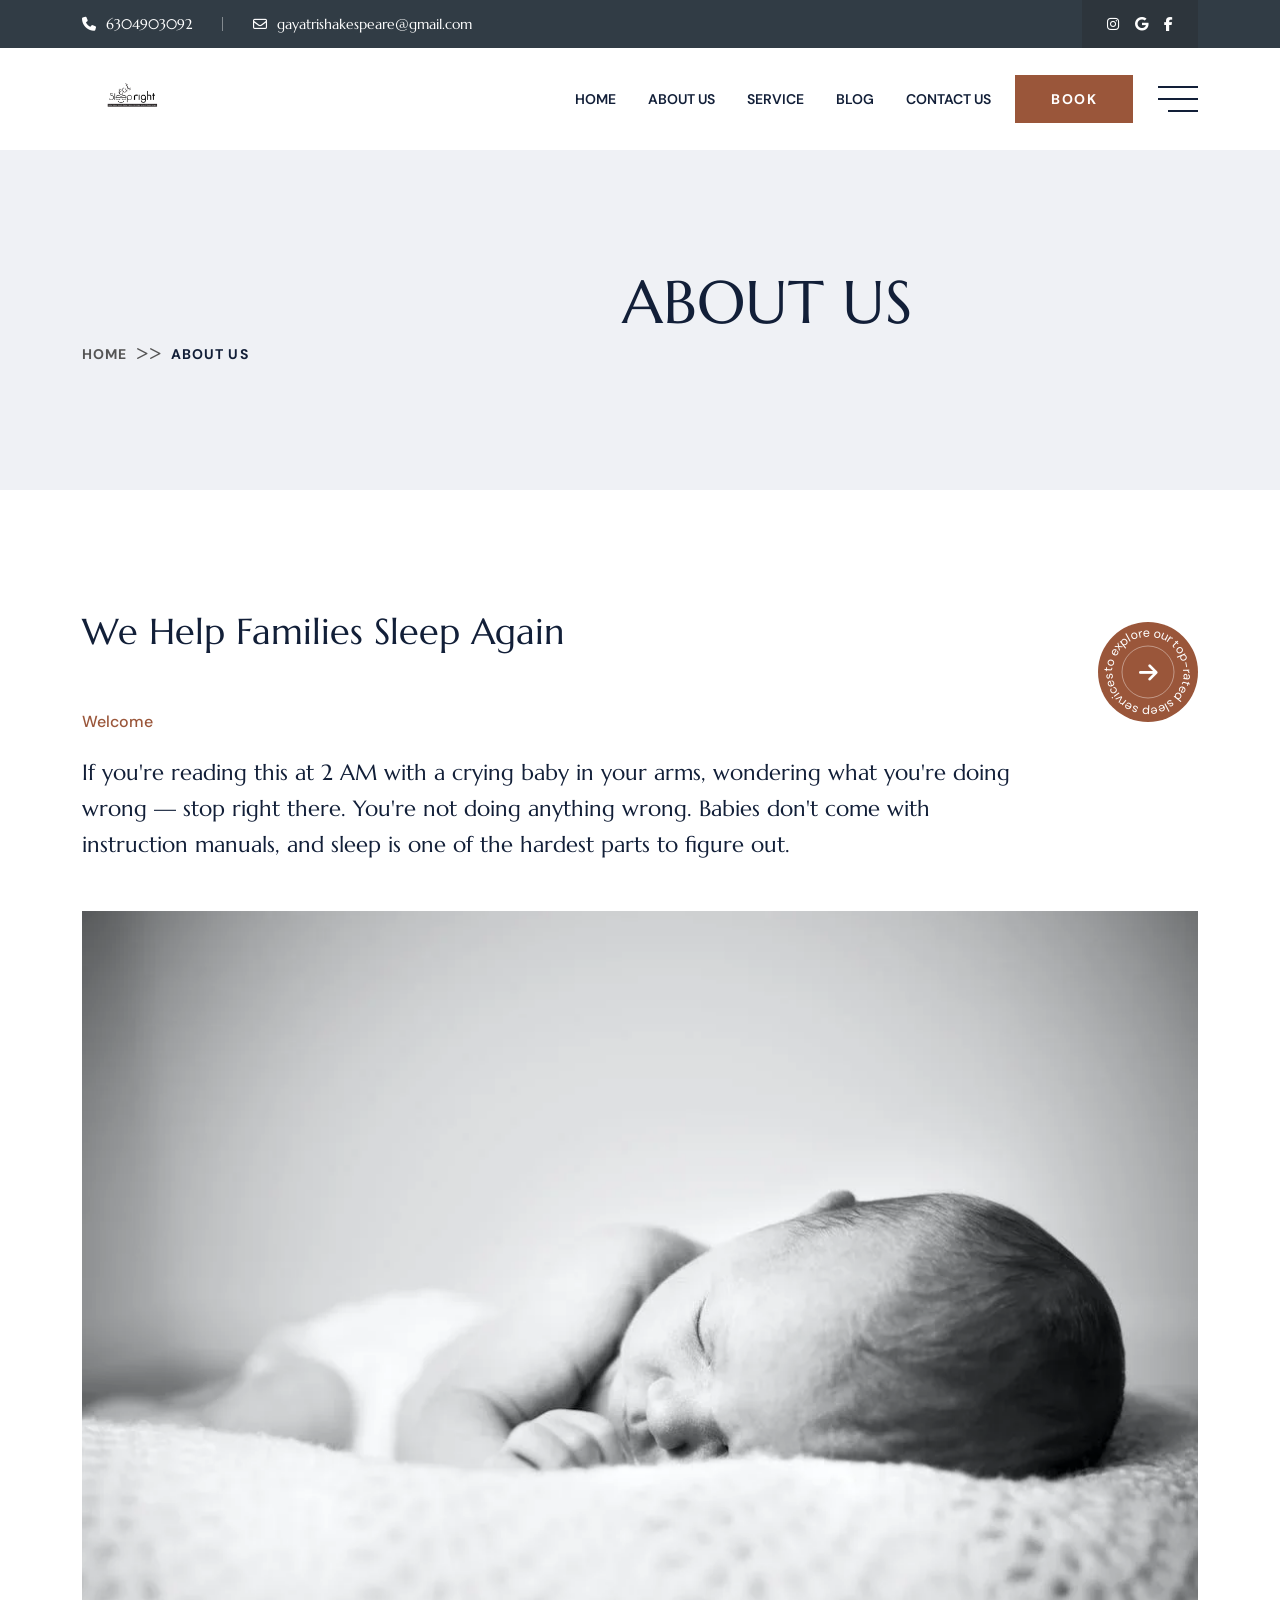
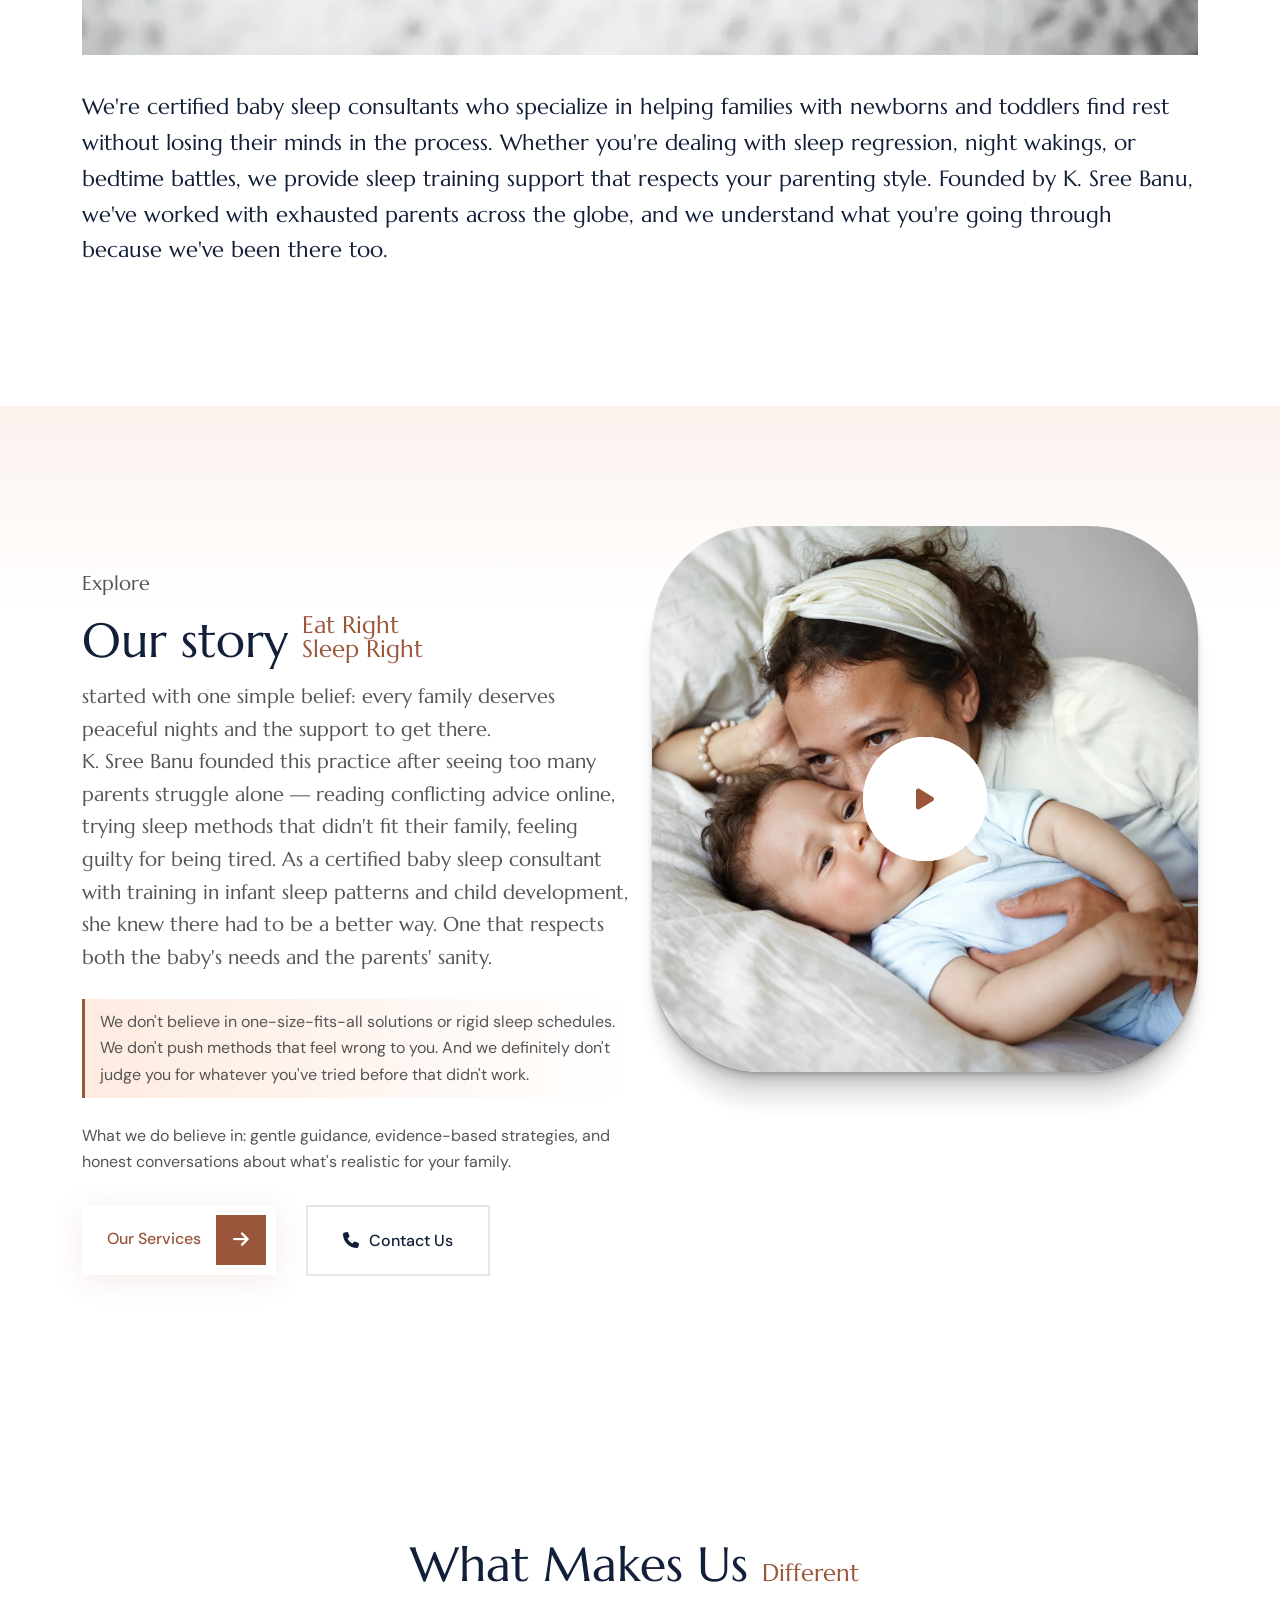
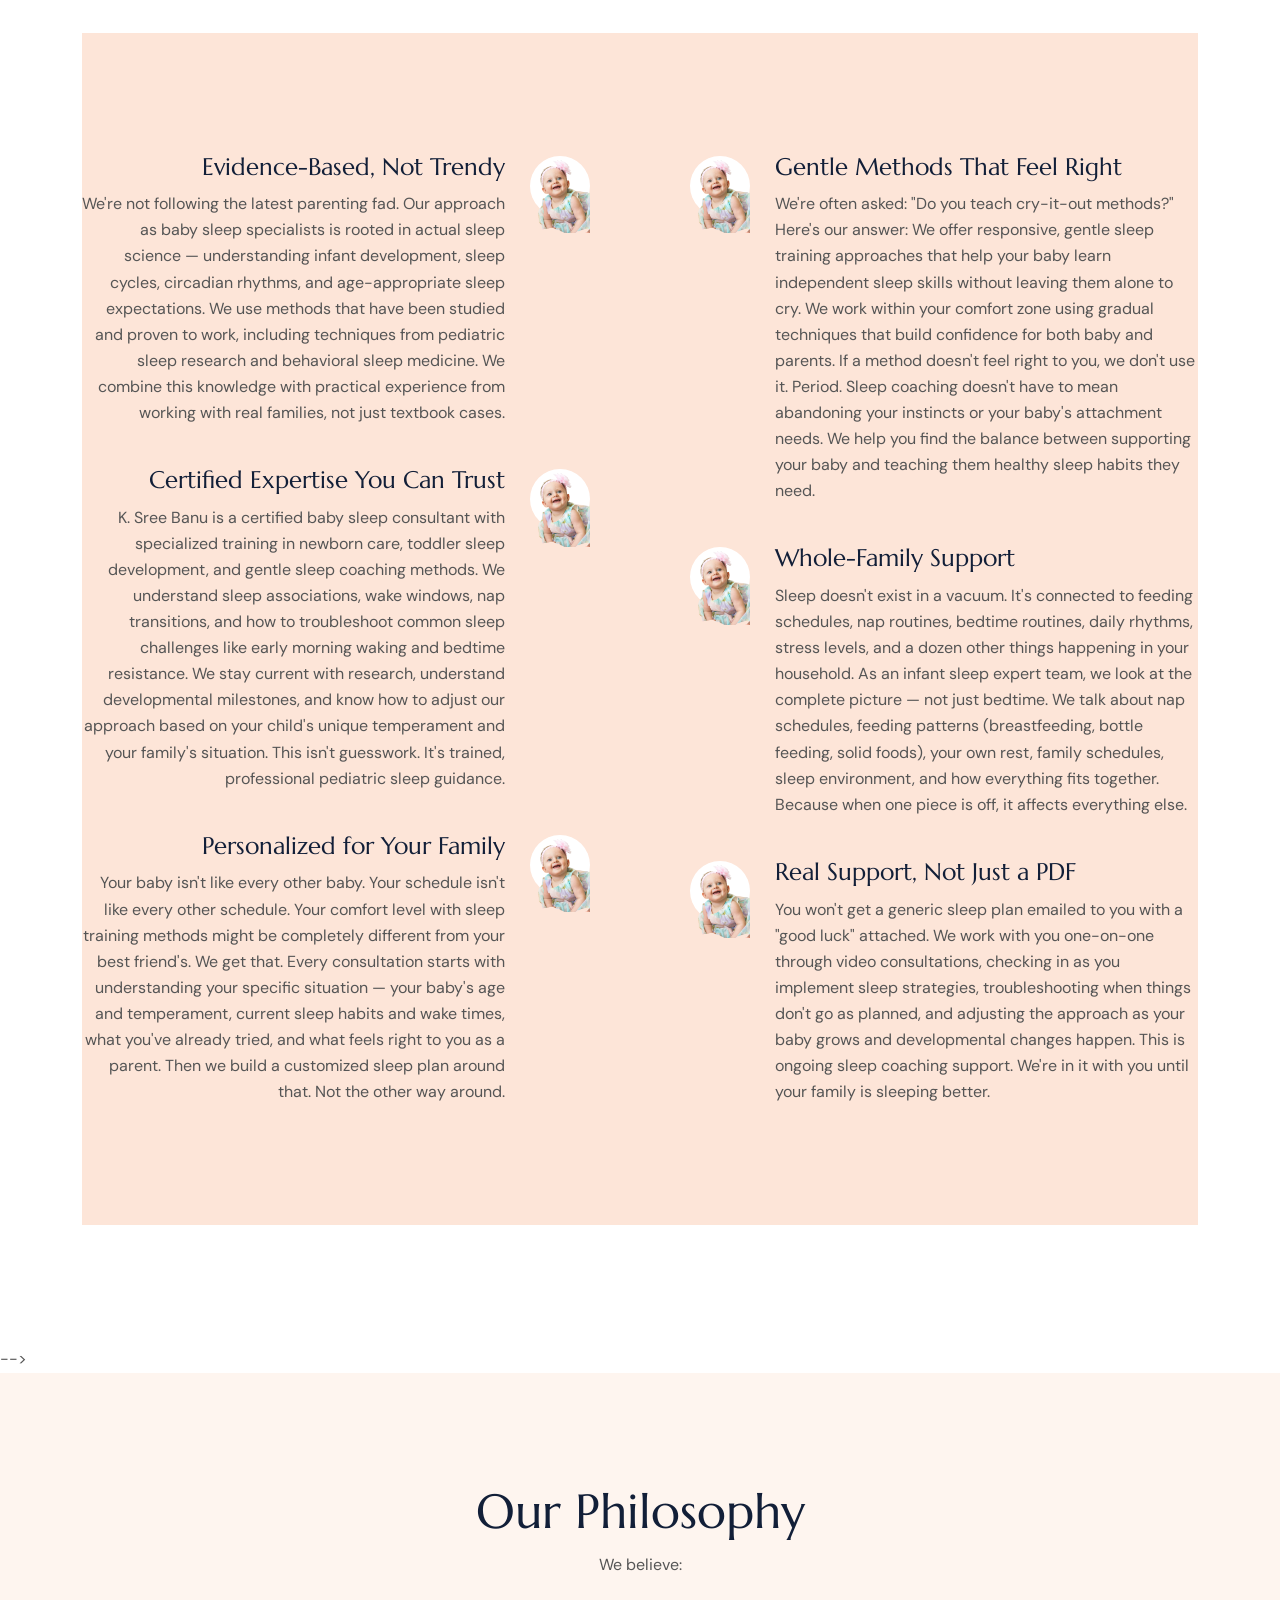
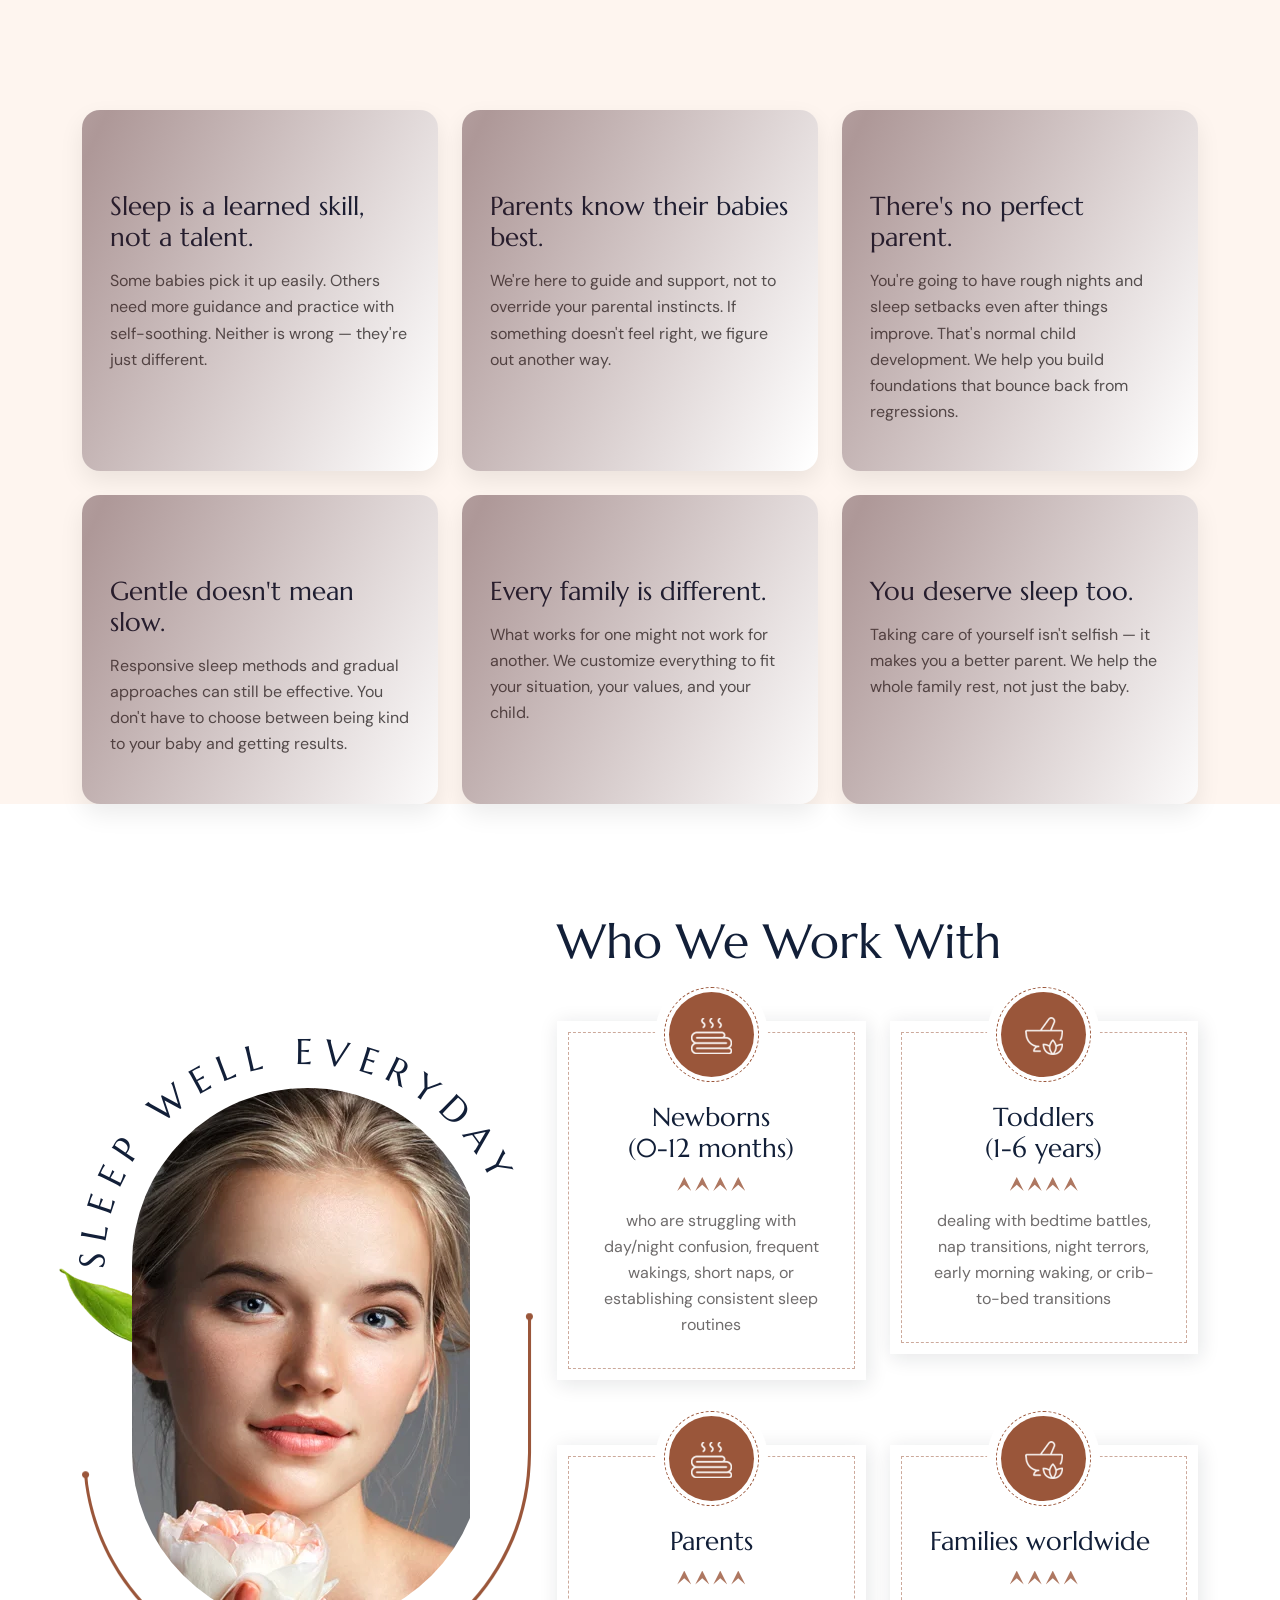
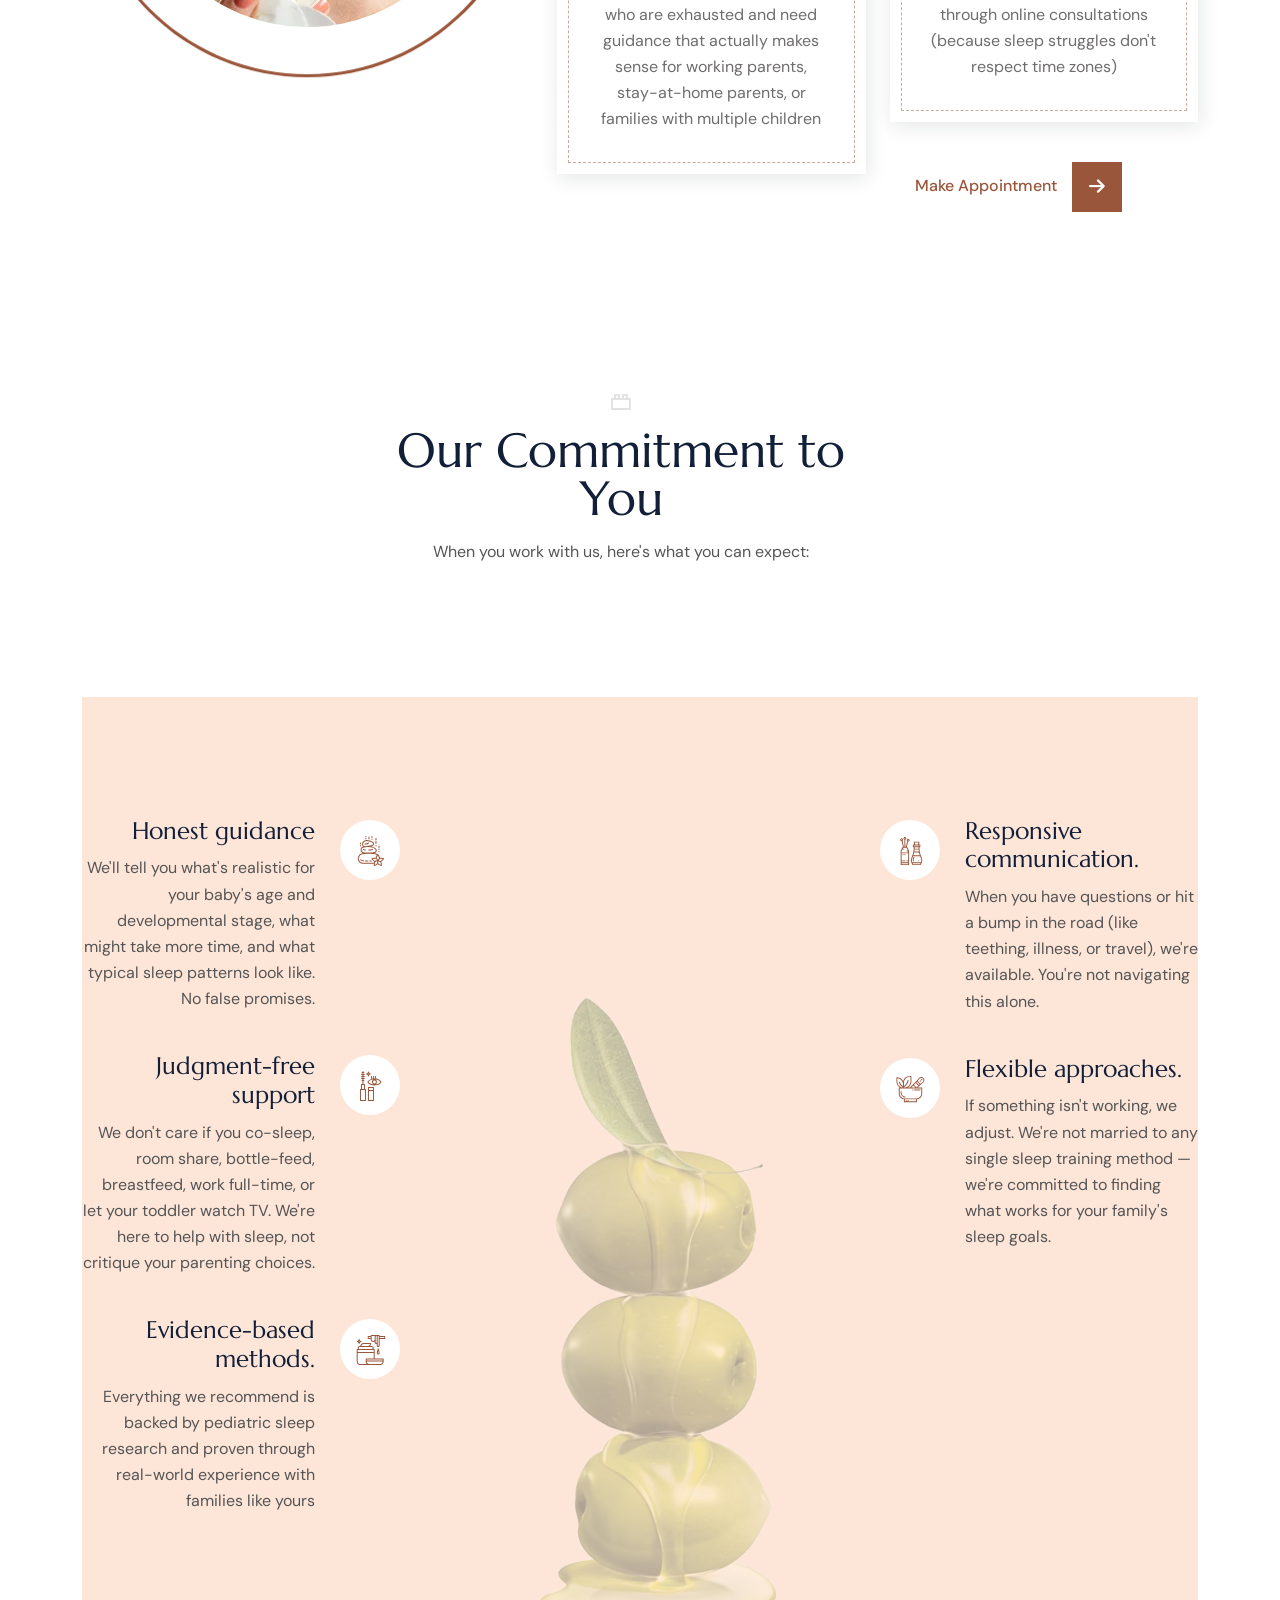
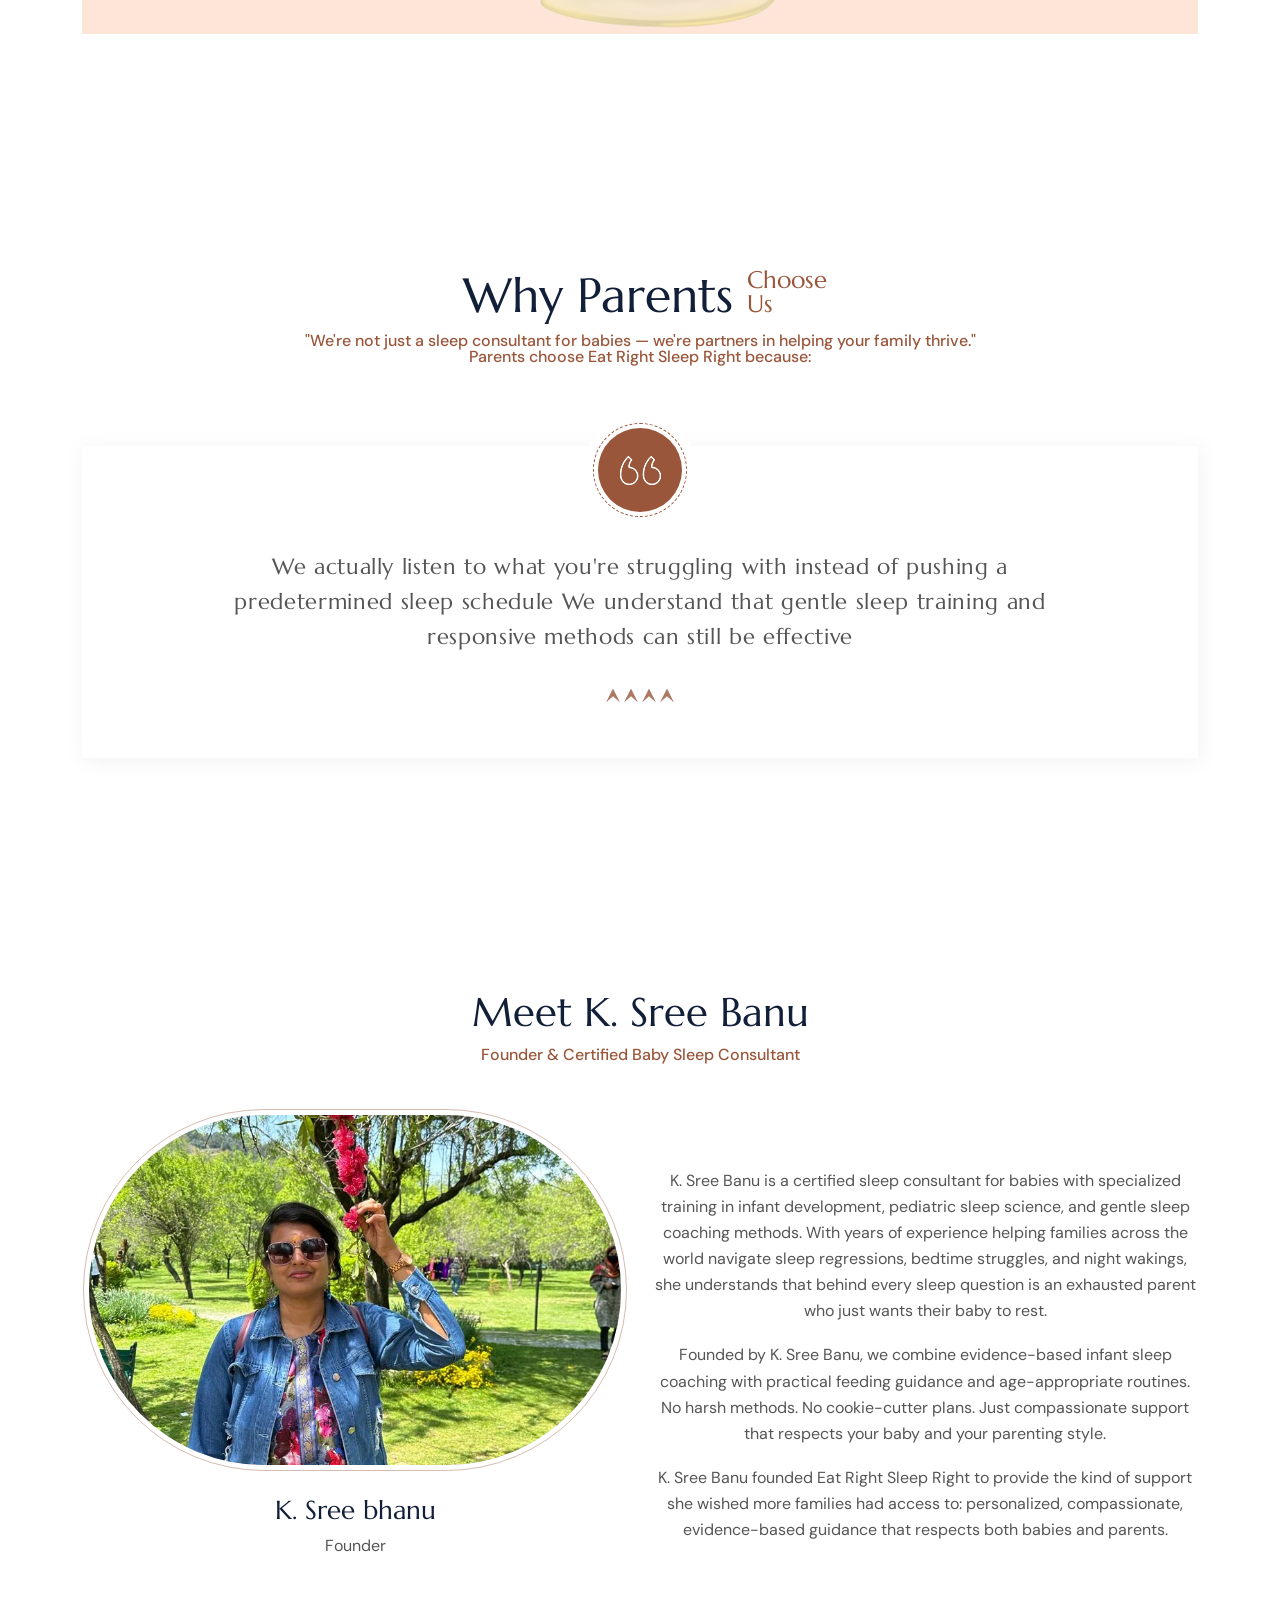
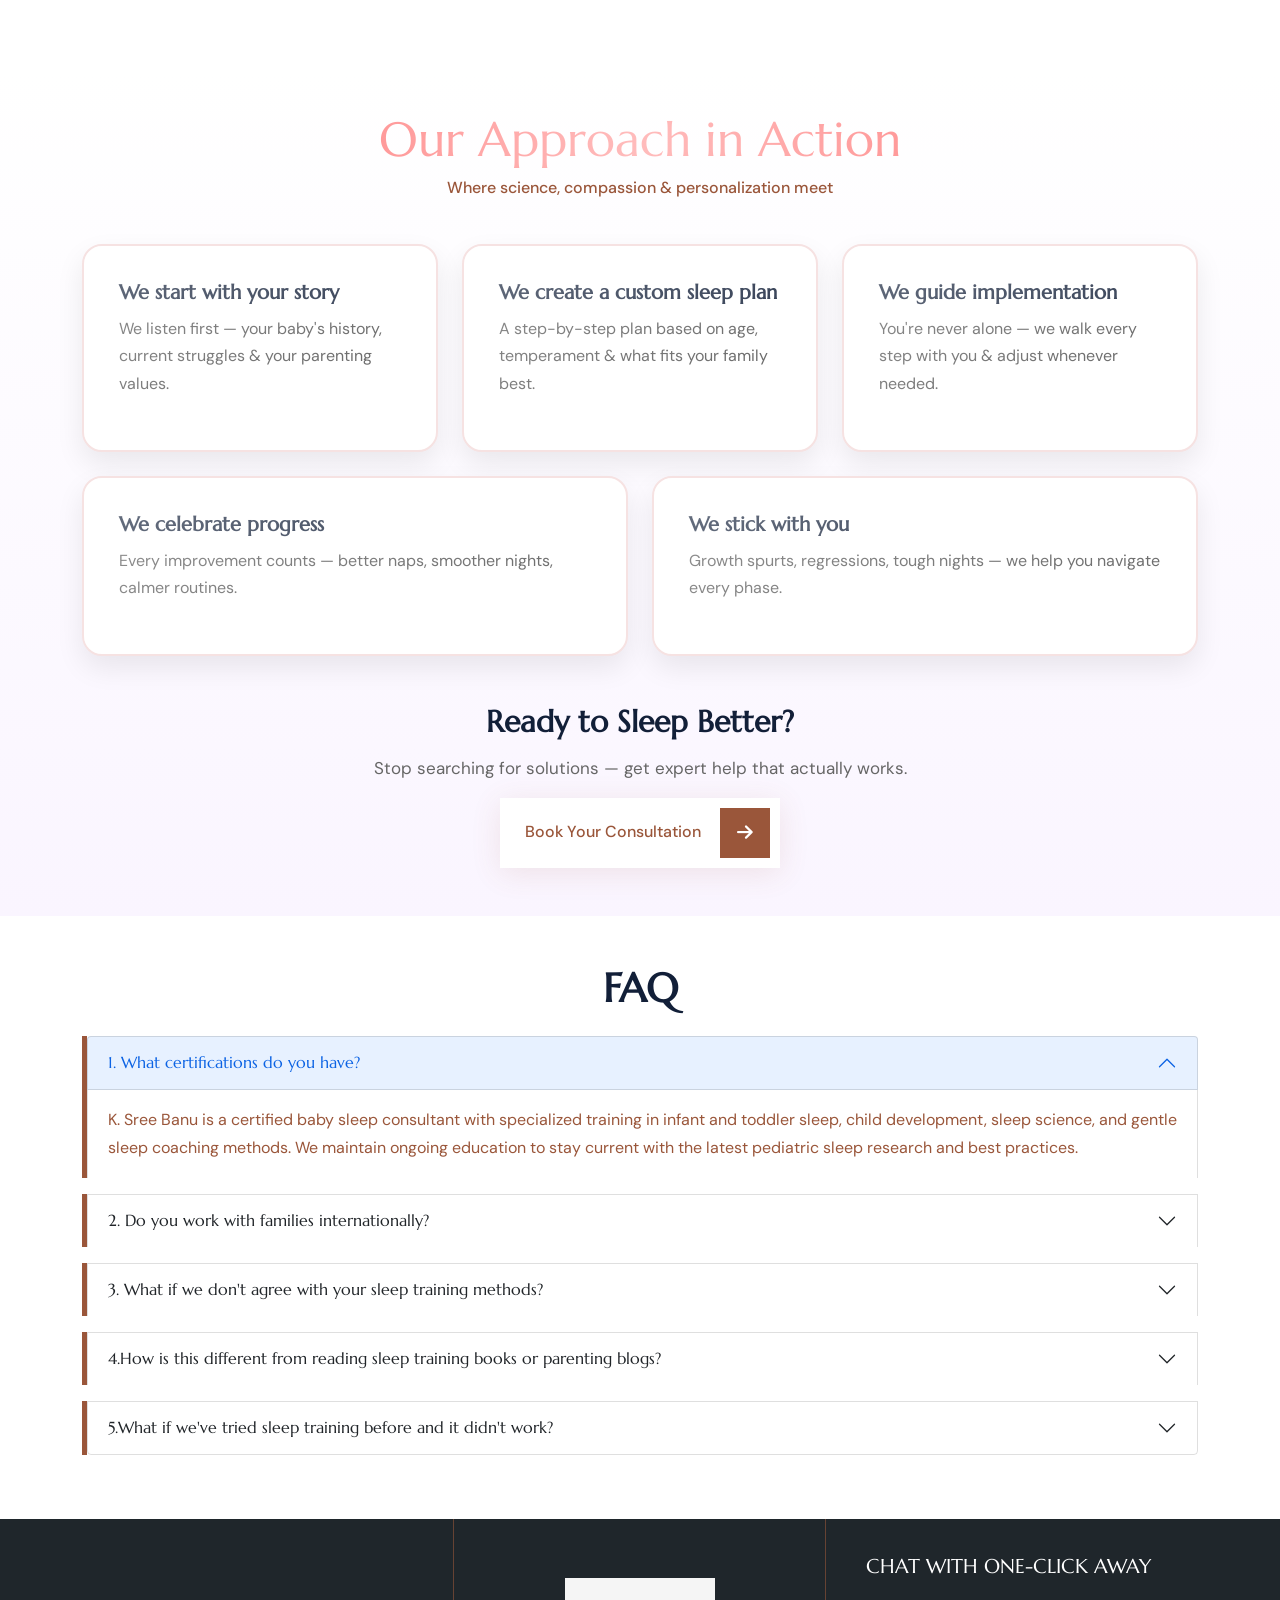
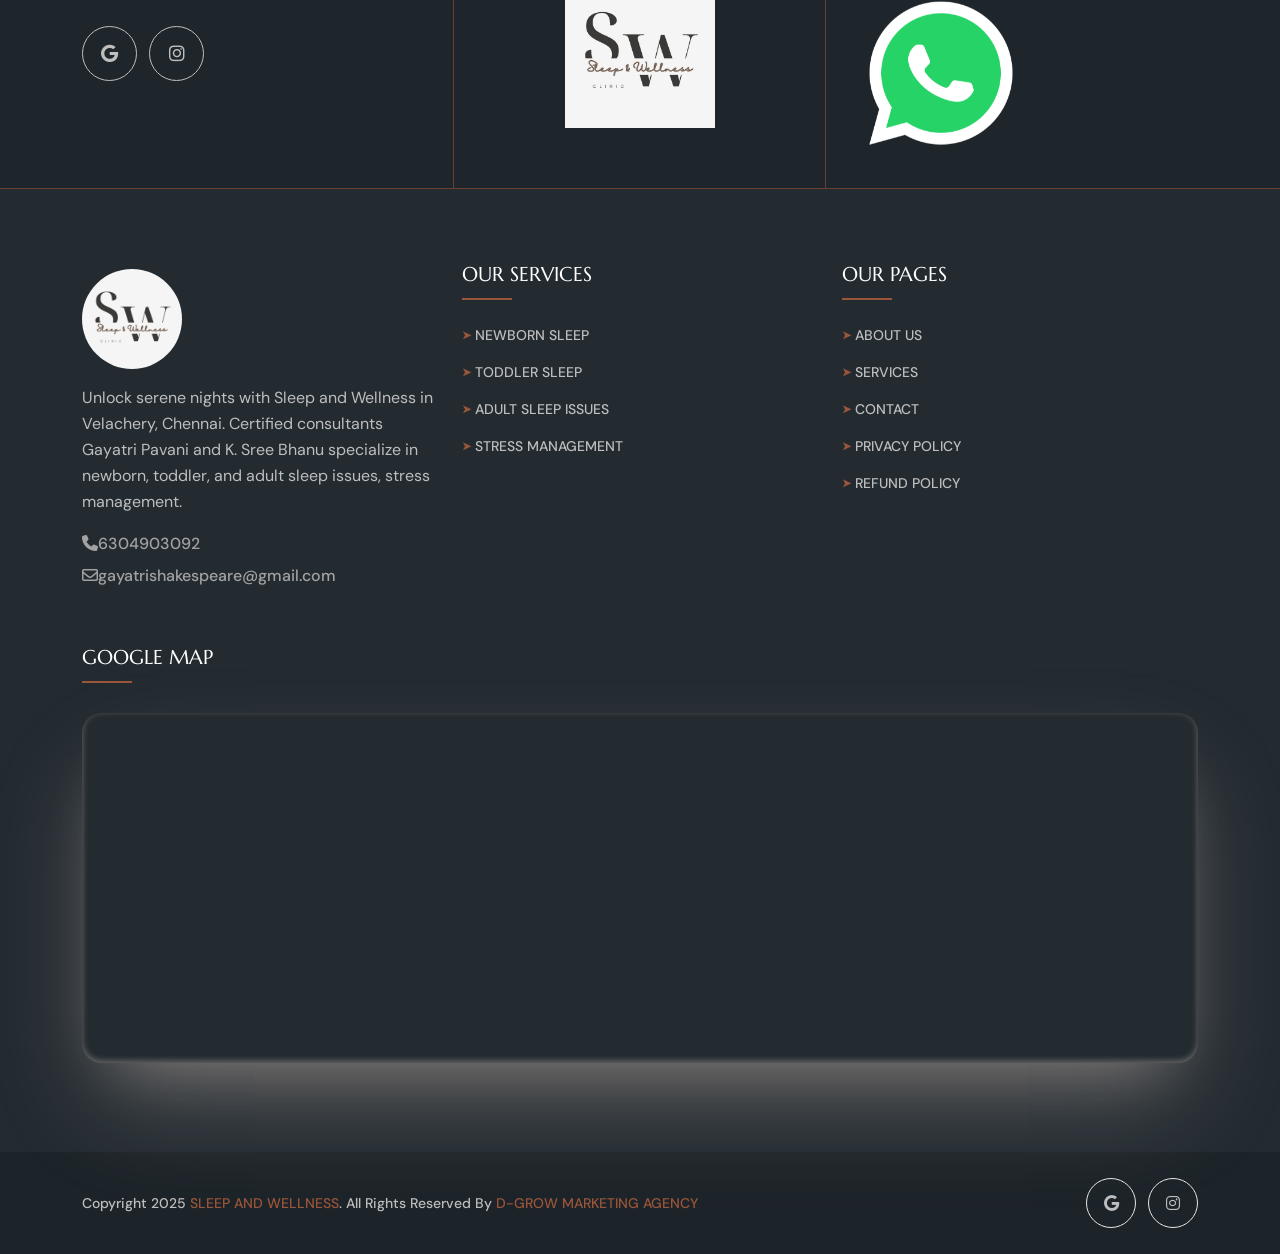
==== commit 45072d85: "sec update" ====
--- a/about.html
+++ b/about.html
@@ -472,7 +472,7 @@
   </section>
   <!--  -->
 
-  <section class="bg-light-4 space-top">
+  <!-- <section class="bg-light-4 space-top">
     <div class="shape-mockup jump d-none d-xxxl-block" data-top="20%" data-right="5%">
       <img src="assets/sec-i-1-1.svg" alt="" />
     </div>
@@ -481,9 +481,8 @@
     </div>
 
 
-
     <div class="container">
-      <div class="row justify-content-center text-center">
+     <div class="row gx-2px gy-gx justify-content-center wow fadeInUp philosophy-row" data-wow-delay="0.2s">
         <div class="col-md-9 col-lg-7 col-xl-6 wow fadeInUp" data-wow-delay="0.2s">
           <div class="title-area">
             <h2 class="sec-title4">Our Philosophy</h2>
@@ -613,8 +612,224 @@
         </div>
       </div>
     </div>
-  </section>
+  </section> -->
   <!--  -->
+
+  <!-- <section class="bg-light-4 space-top">
+  <div class="shape-mockup jump d-none d-xxxl-block" data-top="20%" data-right="5%">
+    <img src="assets/sec-i-1-1.svg" alt="" />
+  </div>
+  <div class="shape-mockup jump d-none d-xxxl-block" data-bottom="10%" data-left="5%">
+    <img src="assets/sec-i-1-2.svg" alt="" />
+  </div>
+
+  <div class="container">
+
+    <!-- TITLE -->
+    <!-- <div class="row justify-content-center text-center wow fadeInUp" data-wow-delay="0.2s">
+      <div class="col-md-9 col-lg-7 col-xl-6">
+        <div class="title-area">
+          <h2 class="sec-title4">Our Philosophy</h2>
+          <p class="sec-text">We believe:</p>
+          <div class="sec-shape2">
+            <img src="assets/sec-bg-icon.svg" alt="" />
+          </div>
+        </div>
+      </div>
+    </div> -->
+
+    <!-- BOXES -->
+    <!-- <div class="row g-4 philosophy-row wow fadeInUp" data-wow-delay="0.25s">
+
+      <div class="col-md-6 col-lg-4">
+        <div class="philo-box">
+          <div class="service-icon">
+            <img src="assets/sr-7-6.svg" alt="" />
+          </div>
+          <h4 class="service-title">Sleep is a learned skill, not a talent.</h4>
+          <p>
+            Some babies pick it up easily. Others need more guidance and practice with self-soothing. Neither is wrong — they're just different.
+          </p>
+        </div>
+      </div>
+
+      <div class="col-md-6 col-lg-4">
+        <div class="philo-box">
+          <div class="service-icon">
+            <img src="assets/sr-7-7.svg" alt="" />
+          </div>
+          <h4 class="service-title">Parents know their babies best.</h4>
+          <p>
+            We're here to guide and support, not to override your parental instincts. If something doesn't feel right, we figure out another way.
+          </p>
+        </div>
+      </div>
+
+      <div class="col-md-6 col-lg-4">
+        <div class="philo-box">
+          <div class="service-icon">
+            <img src="assets/sr-7-5.svg" alt="" />
+          </div>
+          <h4 class="service-title">There's no perfect parent.</h4>
+          <p>
+             You're going to have rough nights and sleep setbacks even after things improve. That's normal child development. We help you build foundations that bounce back from regressions.
+          </p>
+        </div>
+      </div>
+
+      <div class="col-md-6 col-lg-4">
+        <div class="philo-box">
+          <div class="service-icon">
+            <img src="assets/sr-7-5.svg" alt="" />
+          </div>
+          <h4 class="service-title">Gentle doesn't mean slow.</h4>
+          <p>
+           Responsive sleep methods and gradual approaches can still be effective. You don't have to choose between being kind to your baby and getting results.
+          </p>
+        </div>
+      </div>
+
+      <div class="col-md-6 col-lg-4">
+        <div class="philo-box">
+          <div class="service-icon">
+            <img src="assets/sr-7-5.svg" alt="" />
+          </div>
+          <h4 class="service-title">Every family is different.</h4>
+          <p>
+             What works for one might not work for another. We customize everything to fit your situation, your values, and your child.
+          </p>
+        </div>
+      </div>
+
+      <div class="col-md-6 col-lg-4">
+        <div class="philo-box">
+          <div class="service-icon">
+            <img src="assets/sr-6-1.svg" alt="" />
+          </div>
+          <h4 class="service-title">You deserve sleep too.</h4>
+          <p>
+            Taking care of yourself isn't selfish — it makes you a better parent. We help the whole family rest, not just the baby.
+          </p>
+        </div>
+      </div>
+
+    </div>
+  </div>
+</section> --> -->
+
+<!--  -->
+
+<section class="bg-light-4 space-top">
+  <div class="shape-mockup jump d-none d-xxxl-block" data-top="20%" data-right="5%">
+    <img src="assets/sec-i-1-1.svg" alt="" />
+  </div>
+  <div class="shape-mockup jump d-none d-xxxl-block" data-bottom="10%" data-left="5%">
+    <img src="assets/sec-i-1-2.svg" alt="" />
+  </div>
+
+  <div class="container">
+
+    <!-- TITLE -->
+    <div class="row justify-content-center text-center wow fadeInUp" data-wow-delay="0.2s">
+      <div class="col-md-9 col-lg-7 col-xl-6">
+        <div class="title-area">
+          <h2 class="sec-title4">Our Philosophy</h2>
+          <p class="sec-text">We believe:</p>
+          <div class="sec-shape2">
+            <img src="assets/sec-bg-icon.svg" alt="">
+          </div>
+        </div>
+      </div>
+    </div>
+
+    <!-- BOXES -->
+    <div class="row g-4 philosophy-row wow fadeInUp" data-wow-delay="0.25s">
+
+      <div class="col-md-6 col-lg-4">
+        <div class="philo-box service-style5">
+          <div class="service-icon">
+            <img src="assets/sr-7-6.svg" alt="">
+          </div>
+          <div class="service-content">
+            <h3 class="service-title h4">Sleep is a learned skill, not a talent.</h3>
+            <p>Some babies pick it up easily. Others need more guidance and practice with self-soothing. Neither is wrong — they're just different.</p>
+          </div>
+          <a href="service.html" class="service-btn"><i class="far fa-plus"></i></a>
+        </div>
+      </div>
+
+      <div class="col-md-6 col-lg-4">
+        <div class="philo-box service-style5">
+          <div class="service-icon">
+            <img src="assets/sr-7-7.svg" alt="">
+          </div>
+          <div class="service-content">
+            <h3 class="service-title h4">Parents know their babies best.</h3>
+            <p>We're here to guide and support, not to override your parental instincts. If something doesn't feel right, we figure out another way.</p>
+          </div>
+          <a href="service.html" class="service-btn"><i class="far fa-plus"></i></a>
+        </div>
+      </div>
+
+      <div class="col-md-6 col-lg-4">
+        <div class="philo-box service-style5">
+          <div class="service-icon">
+            <img src="assets/sr-7-5.svg" alt="">
+          </div>
+          <div class="service-content">
+            <h3 class="service-title h4">There's no perfect parent.</h3>
+            <p>You're going to have rough nights and sleep setbacks even after things improve. That's normal child development. We help you build foundations that bounce back from regressions.
+</p>
+          </div>
+          <a href="service.html" class="service-btn"><i class="far fa-plus"></i></a>
+        </div>
+      </div>
+
+      <div class="col-md-6 col-lg-4">
+        <div class="philo-box service-style5">
+          <div class="service-icon">
+            <img src="assets/sr-7-5.svg" alt="">
+          </div>
+          <div class="service-content">
+            <h3 class="service-title h4">Gentle doesn't mean slow.</h3>
+            <p>Responsive sleep methods and gradual approaches can still be effective. You don't have to choose between being kind to your baby and getting results.
+</p>
+          </div>
+          <a href="service.html" class="service-btn"><i class="far fa-plus"></i></a>
+        </div>
+      </div>
+
+      <div class="col-md-6 col-lg-4">
+        <div class="philo-box service-style5">
+          <div class="service-icon">
+            <img src="assets/sr-7-5.svg" alt="">
+          </div>
+          <div class="service-content">
+            <h3 class="service-title h4">Every family is different.</h3>
+            <p>What works for one might not work for another. We customize everything to fit your situation, your values, and your child.</p>
+          </div>
+          <a href="service.html" class="service-btn"><i class="far fa-plus"></i></a>
+        </div>
+      </div>
+
+      <div class="col-md-6 col-lg-4">
+        <div class="philo-box service-style5">
+          <div class="service-icon">
+            <img src="assets/sr-6-1.svg" alt="">
+          </div>
+          <div class="service-content">
+            <h3 class="service-title h4">You deserve sleep too.</h3>
+            <p> Taking care of yourself isn't selfish — it makes you a better parent. We help the whole family rest, not just the baby.</p>
+          </div>
+          <a href="service.html" class="service-btn"><i class="far fa-plus"></i></a>
+        </div>
+      </div>
+
+    </div>
+  </div>
+</section>
+
+
 
 
   <!--  -->
--- a/style.css
+++ b/style.css
@@ -14341,7 +14341,7 @@
 
 
 
-/*  */
+
 
 .point-line {
     margin: 5px 0;
@@ -14401,82 +14401,6 @@
     margin-bottom: 15px;
   }
 
-  /* cta */
-
-  .cta-box {
-    position: relative;
-    border-radius: 22px;
-    padding: 60px 40px;
-    background: var(--secondary-color);
-    overflow: hidden;
-    z-index: 1;
-    box-shadow: 0 8px 25px rgba(0,0,0,0.12);
-    transition: transform .35s ease, box-shadow .35s ease;
-  }
-
-  .cta-box:hover {
-    transform: translateY(-6px);
-    box-shadow: 0 15px 35px rgba(0,0,0,0.18);
-  }
-  .cta-box::before {
-    content: "";
-    position: absolute;
-    inset: 0;
-    padding: 3px;
-    border-radius: 22px;
-    background: linear-gradient(130deg, var(--secondary-color), var(--secondary-color), #ff8b8b);
-    background-size: 300% 300%;
-    animation: borderMove 5s ease infinite;
-    z-index: -1;
-    -webkit-mask:
-      linear-gradient(#fff 0 0) content-box, 
-      linear-gradient(#fff 0 0);
-    -webkit-mask-composite: xor;
-            mask-composite: exclude;
-  }
-
-  @keyframes borderMove {
-    0% { background-position: 0% 50%; }
-    50% { background-position: 100% 50%; }
-    100% { background-position: 0% 50%; }
-  }
-  .cta-box::after {
-    content: "";
-    position: absolute;
-    top: -150%;
-    left: -150%;
-    width: 300%;
-    height: 300%;
-    background: linear-gradient(
-      120deg,
-      rgba(255,255,255,0) 0%,
-      rgba(255,255,255,0.35) 50%,
-      rgba(255,255,255,0) 100%
-    );
-    transform: translateX(-100%) rotate(25deg);
-    transition: 0.7s ease;
-  }
-
-  .cta-box:hover::after {
-    transform: translateX(150%) rotate(25deg);
-  }
-
-  .cta-btn {
-    background: #ffffff;
-    color: #d45a5a;
-    padding: 14px 28px;
-    border-radius: 12px;
-    font-weight: 700;
-    text-decoration: none;
-    display: inline-block;
-    box-shadow: 0 6px 14px rgba(0,0,0,0.15);
-    transition: all .3s ease;
-  }
-
-  .cta-btn:hover {
-    transform: translateY(-3px);
-    box-shadow: 0 12px 20px rgba(0,0,0,0.2);
-  }
 
 
  .trending-section {
@@ -14567,6 +14491,9 @@
   -webkit-background-clip: text;
 }
 
+
+
+
 /* Super Approach Box */
 .approach-super-box {
   background: #ffffff;
@@ -14638,3 +14565,128 @@
   color: #666;
   margin-bottom: 15px;
 }
+
+
+
+/* about */
+
+/* Ensure the row allows equal height columns */
+.philosophy-row {
+  display: flex;
+  flex-wrap: wrap;
+  align-items: stretch;
+}
+
+/* Make each column flexible and equal width */
+.philosophy-row > div {
+  display: flex;
+  flex-direction: column;
+}
+
+/* Force all boxes to be equal height */
+.philosophy-row .service-style5 {
+  flex: 1;
+  display: flex;
+  flex-direction: column;
+  height: 100%;
+  padding: 28px;
+  background: #ffffff;
+  border-radius: 18px;
+  box-shadow: 0 10px 25px rgba(0,0,0,0.08);
+  transition: 0.3s ease;
+}
+
+/* Make content inside stretch evenly */
+.philosophy-row .service-content {
+  flex-grow: 1;
+}
+
+
+
+
+/*  */
+
+
+
+.philosophy-row .col-md-6.col-lg-4 {
+  display: flex;
+}
+
+.philo-box {
+  flex: 1;
+  background: #fff;
+  padding: 30px;
+  border-radius: 18px;
+  position: relative;
+  text-align: left;
+  display: flex;
+  flex-direction: column;
+  box-shadow: 0 10px 28px rgba(0, 0, 0, 0.06);
+  transition: 0.35s ease;
+  overflow: hidden;
+}
+
+.philo-box::before {
+  content: "";
+  position: absolute;
+  top: -120%;
+  left: -120%;
+  width: 250%;
+  height: 250%;
+  background: linear-gradient(90deg, transparent, rgba(75, 26, 26, 0.45), transparent);
+  transform: rotate(25deg);
+  transition: 0.8s ease;
+}
+
+.philo-box:hover::before {
+  top: 0;
+  left: 0;
+  opacity: 1;
+}
+
+.philo-box:hover {
+  transform: translateY(-10px);
+  box-shadow: 0 22px 55px rgba(255,160,160,0.28);
+}
+
+.philo-box .service-icon img {
+  width: 50px;
+  margin-bottom: 5px;
+  transition: 0.3s ease;
+}
+
+.philo-box:hover .service-icon img {
+  transform: scale(1.15) rotate(5deg);
+}
+
+/* Content grows */
+.philo-box .service-content {
+  flex-grow: 1;
+}
+
+/* + Button */
+.philo-box .service-btn {
+  position: absolute;
+  bottom: 18px;
+  right: 18px;
+  width: 38px;
+  height: 38px;
+  background: #ffb6b6;
+  color: #fff;
+  border-radius: 50%;
+  display: flex;
+  justify-content: center;
+  align-items: center;
+  font-size: 18px;
+  transition: 0.3s ease;
+}
+
+.philo-box .service-btn:hover {
+  background: var(--secondary-color);
+  transform: scale(1.15);
+}
+.philo-box:hover {
+  background: linear-gradient(135deg, #a8725a, #ffdada);
+}
+
+
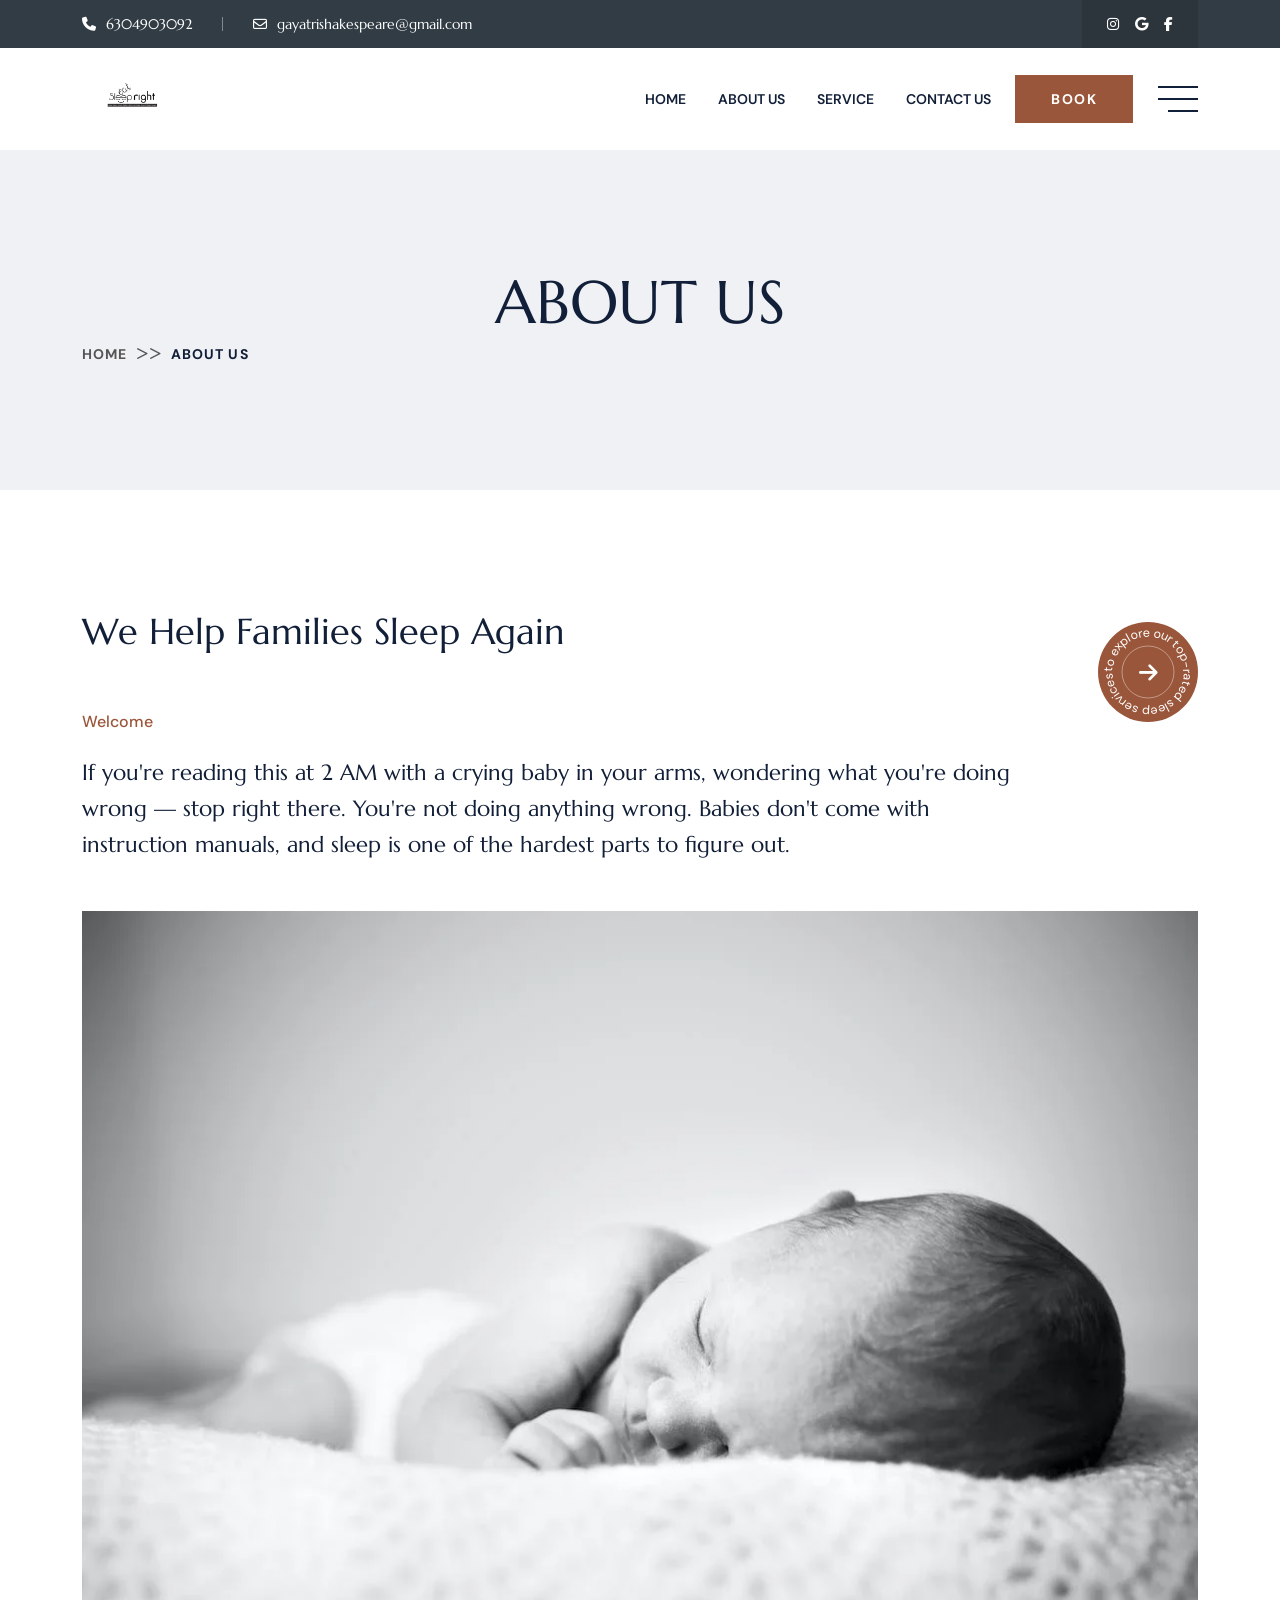
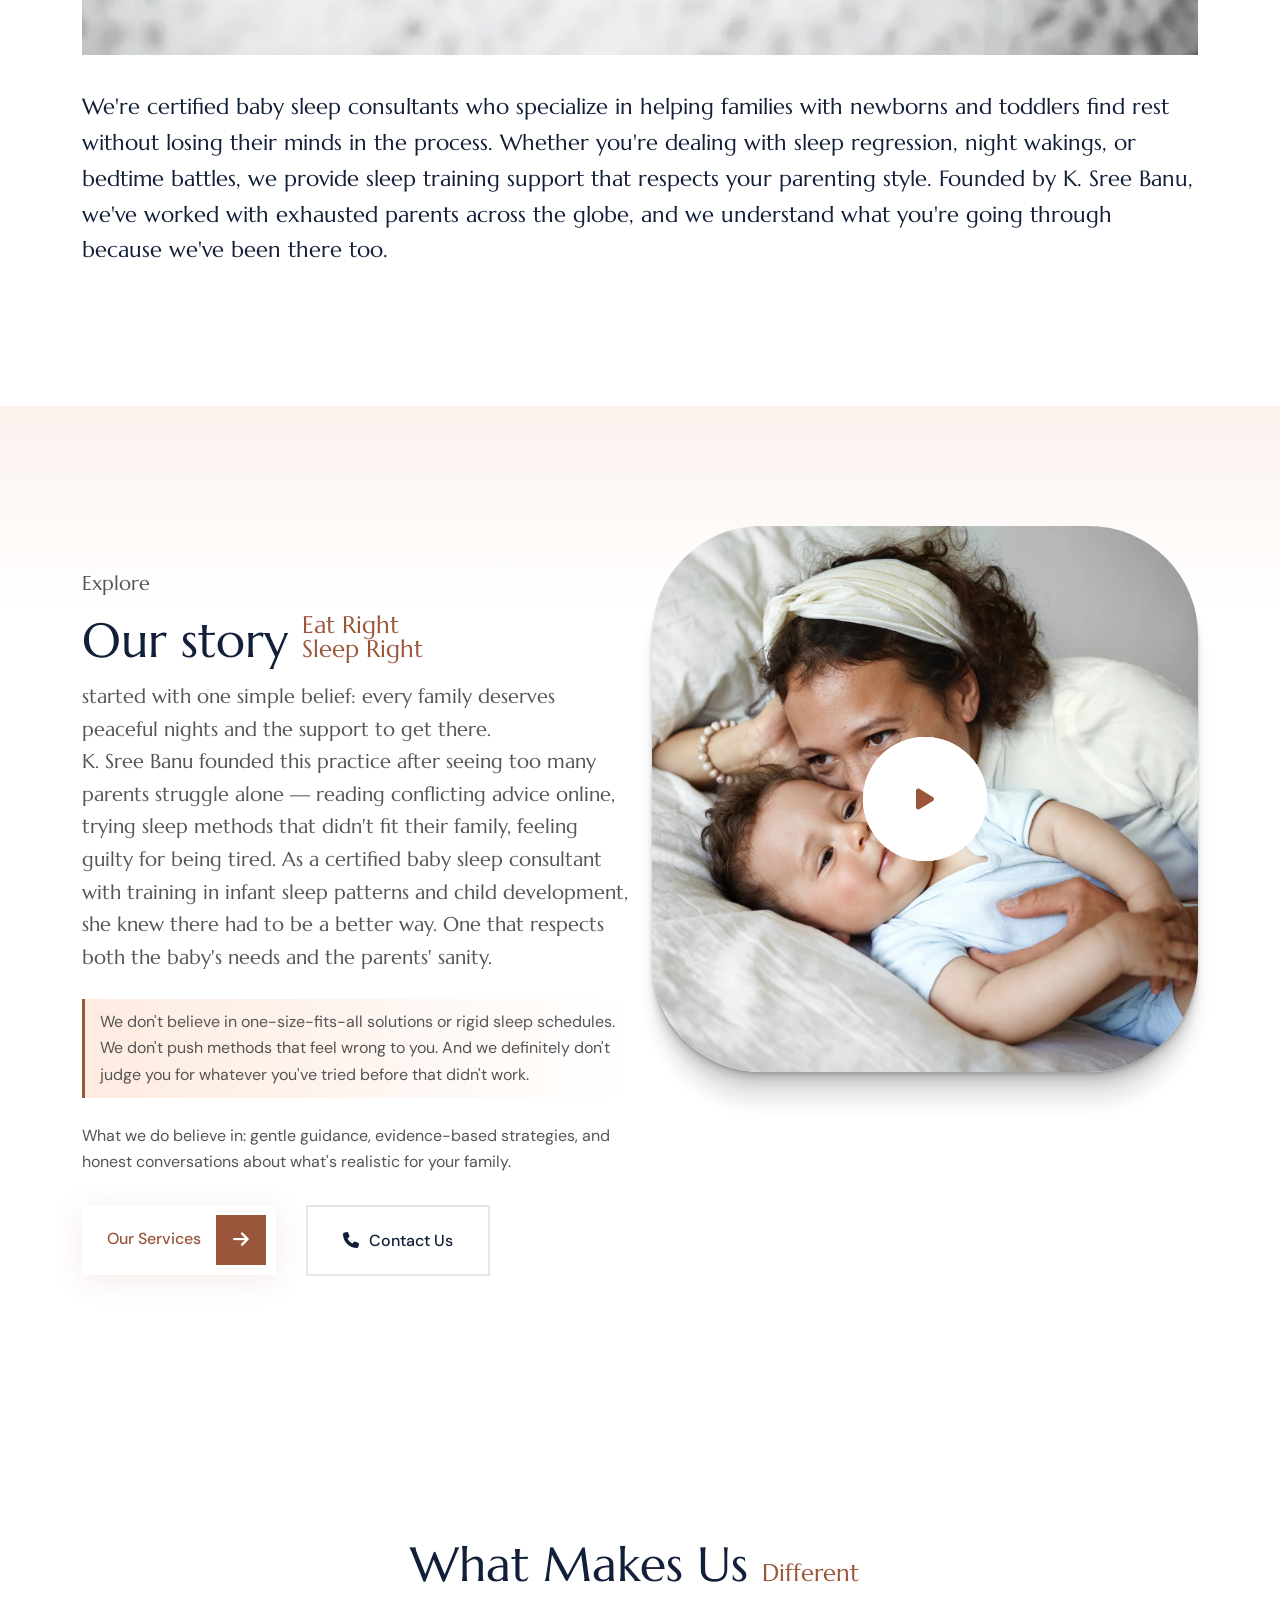
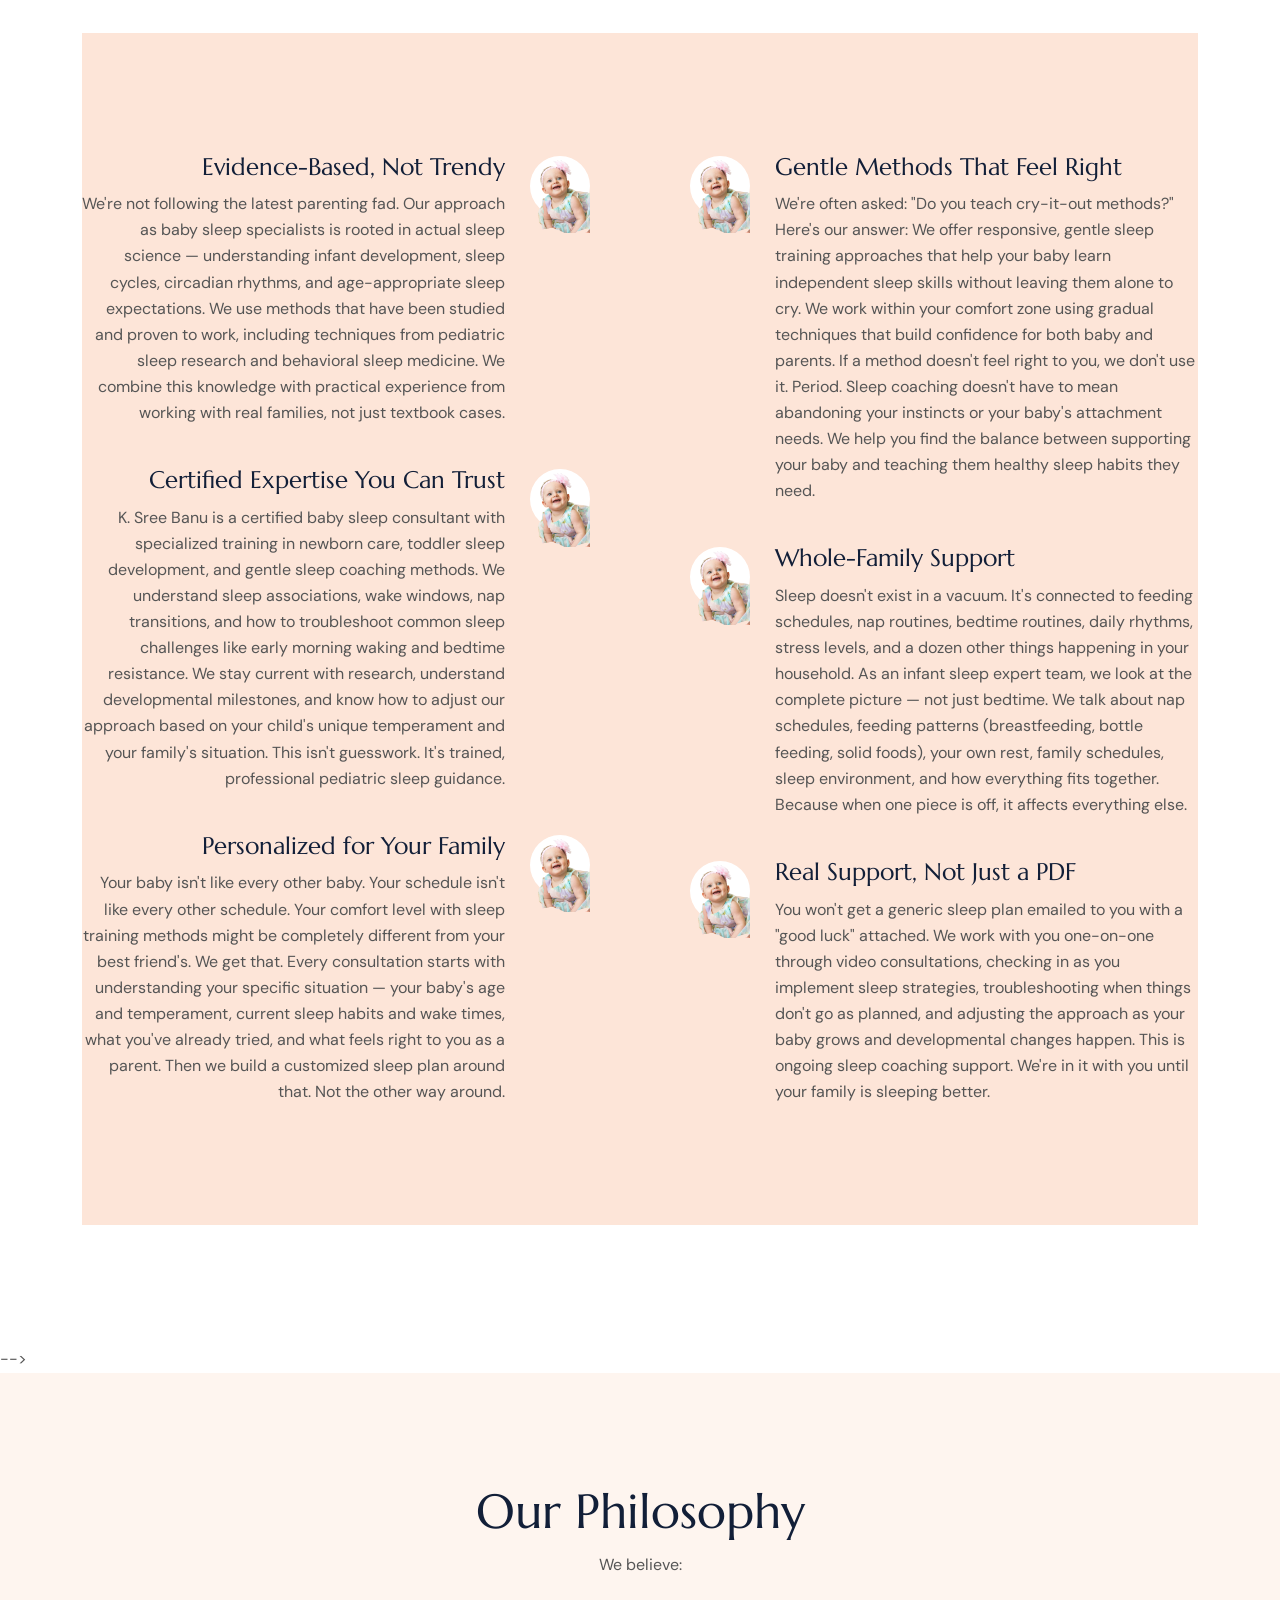
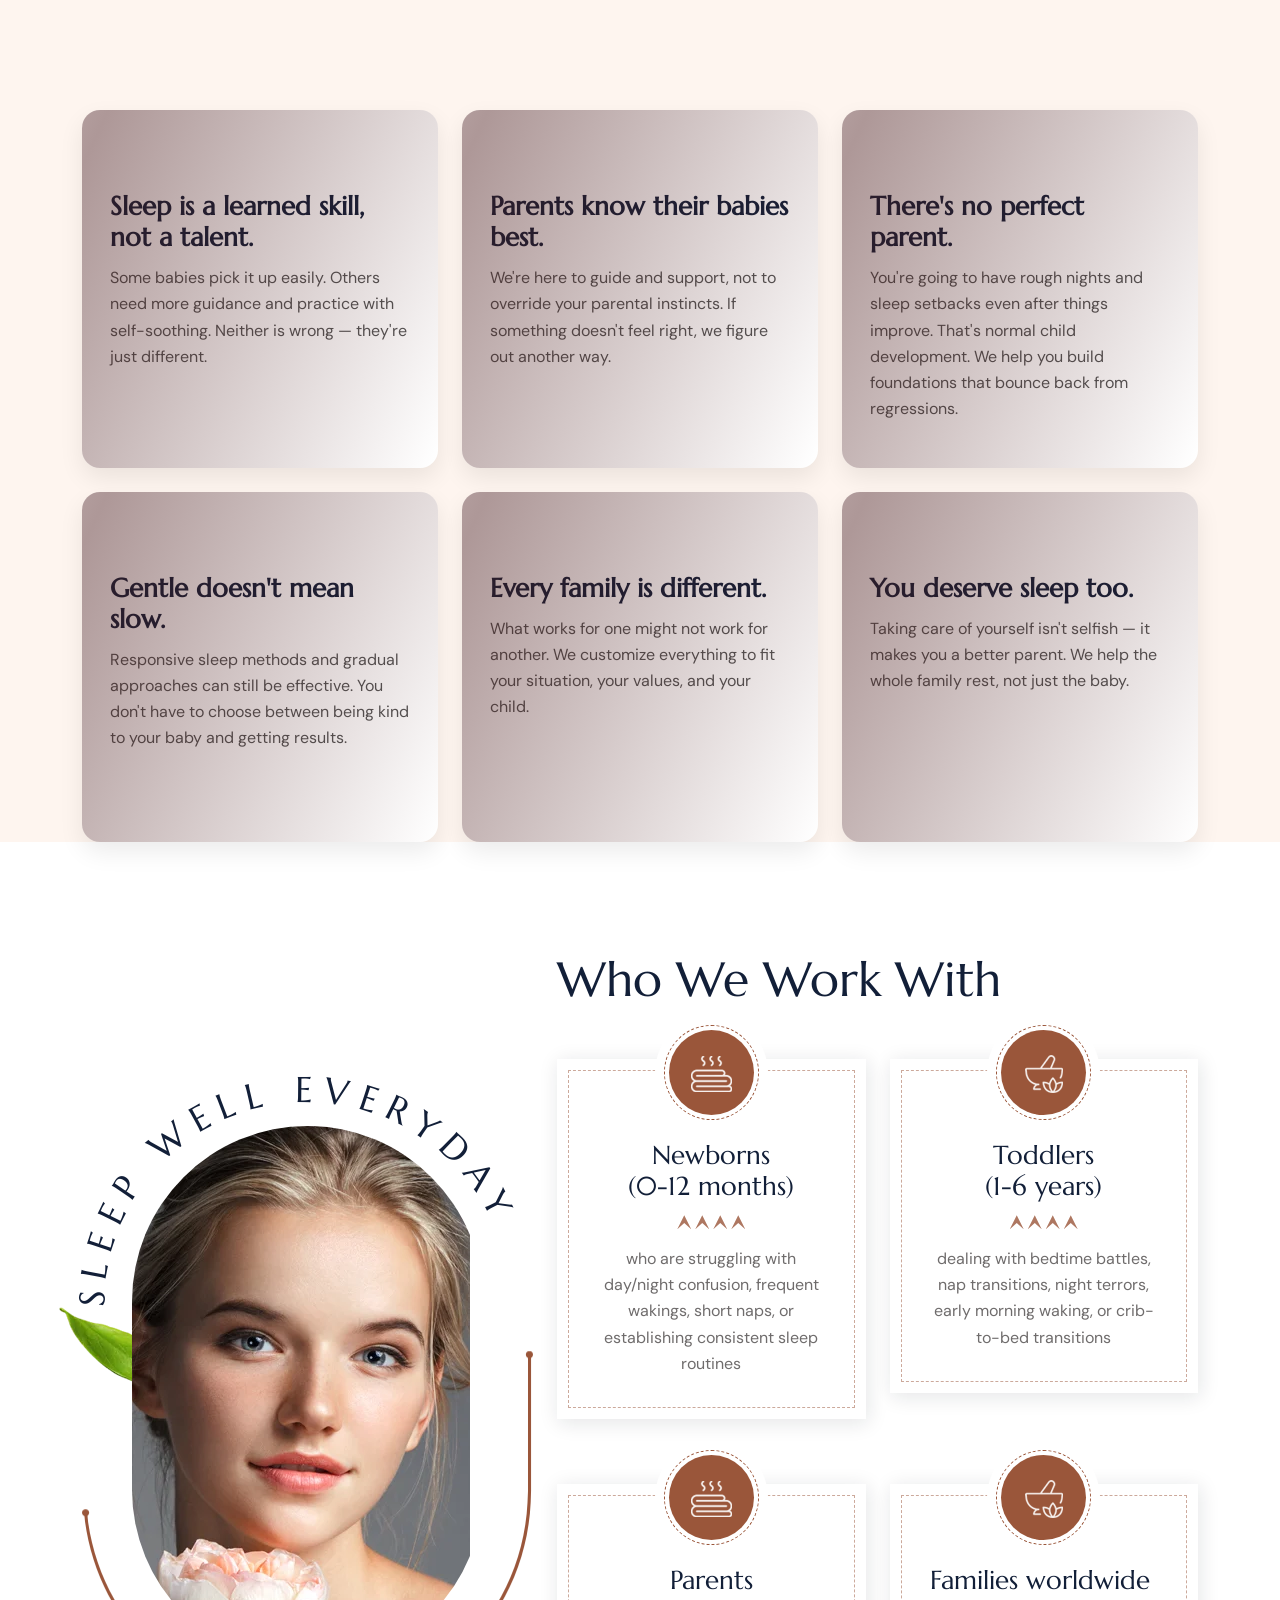
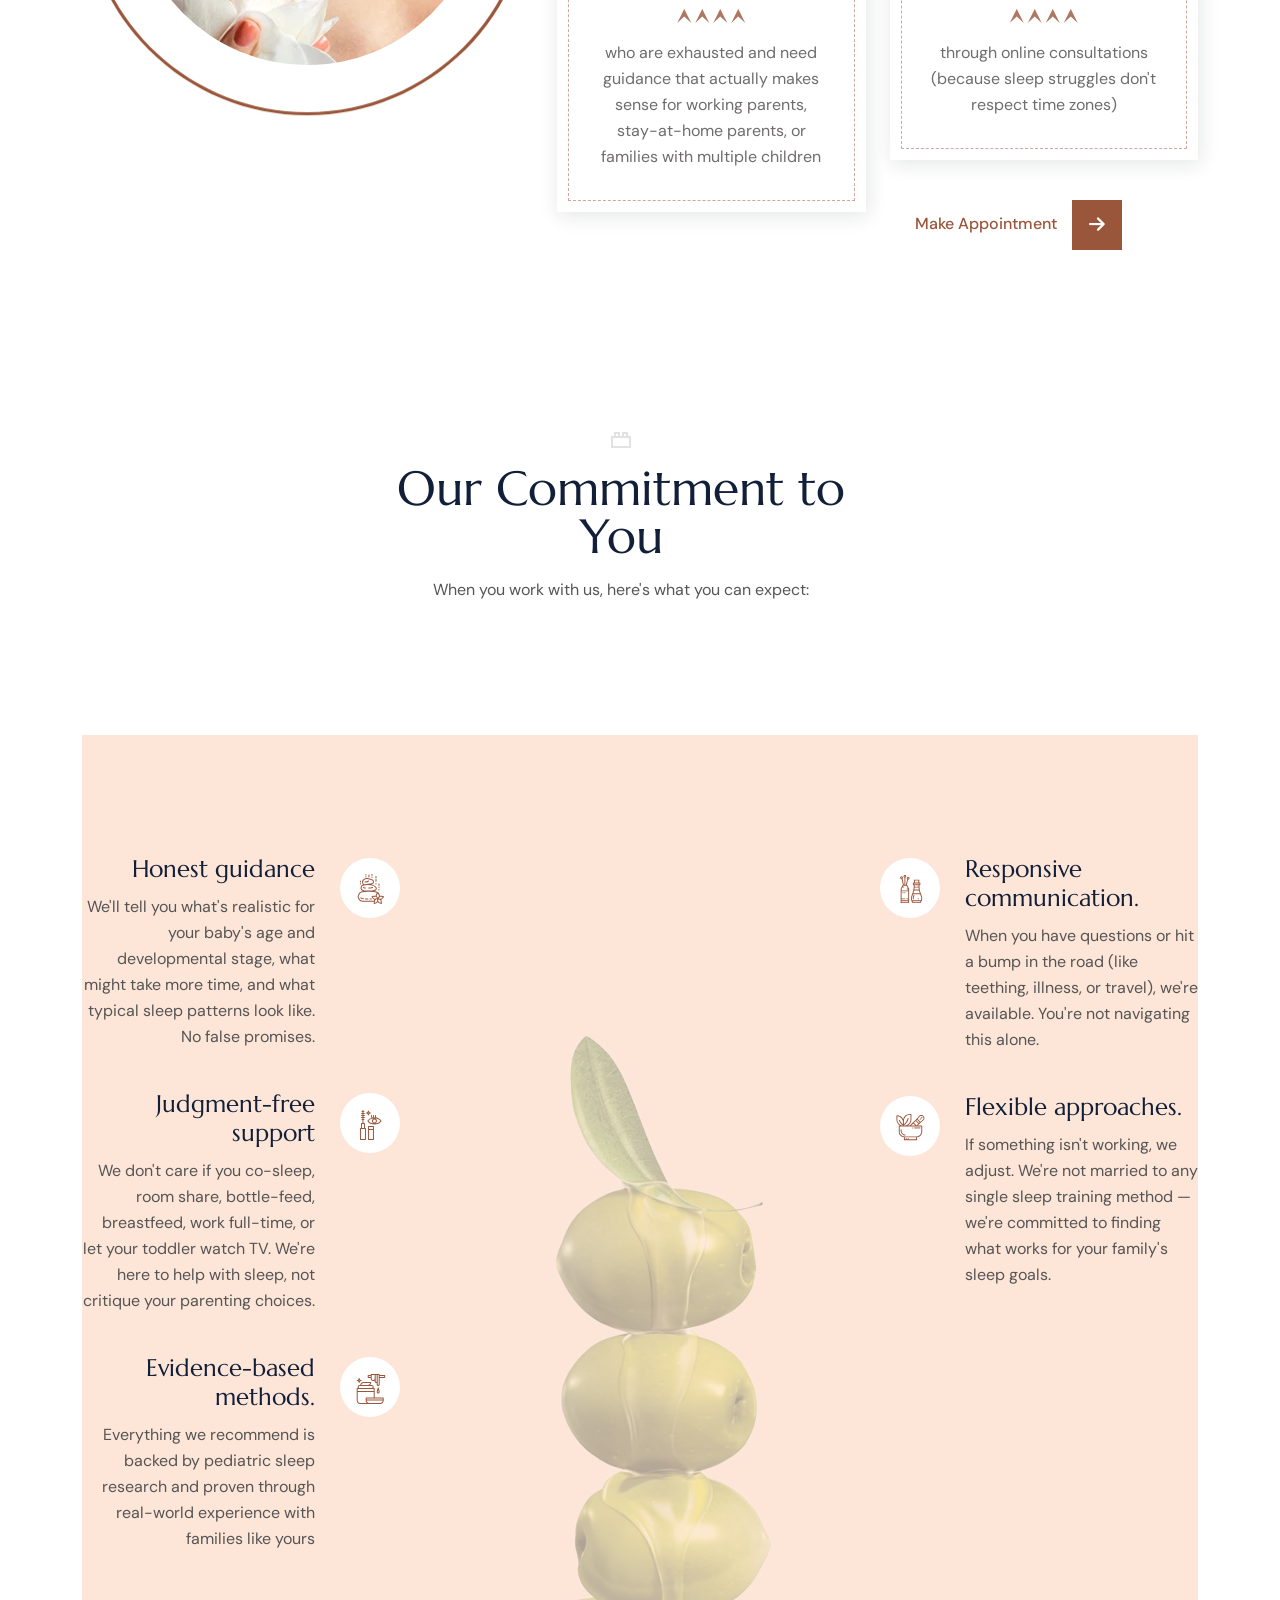
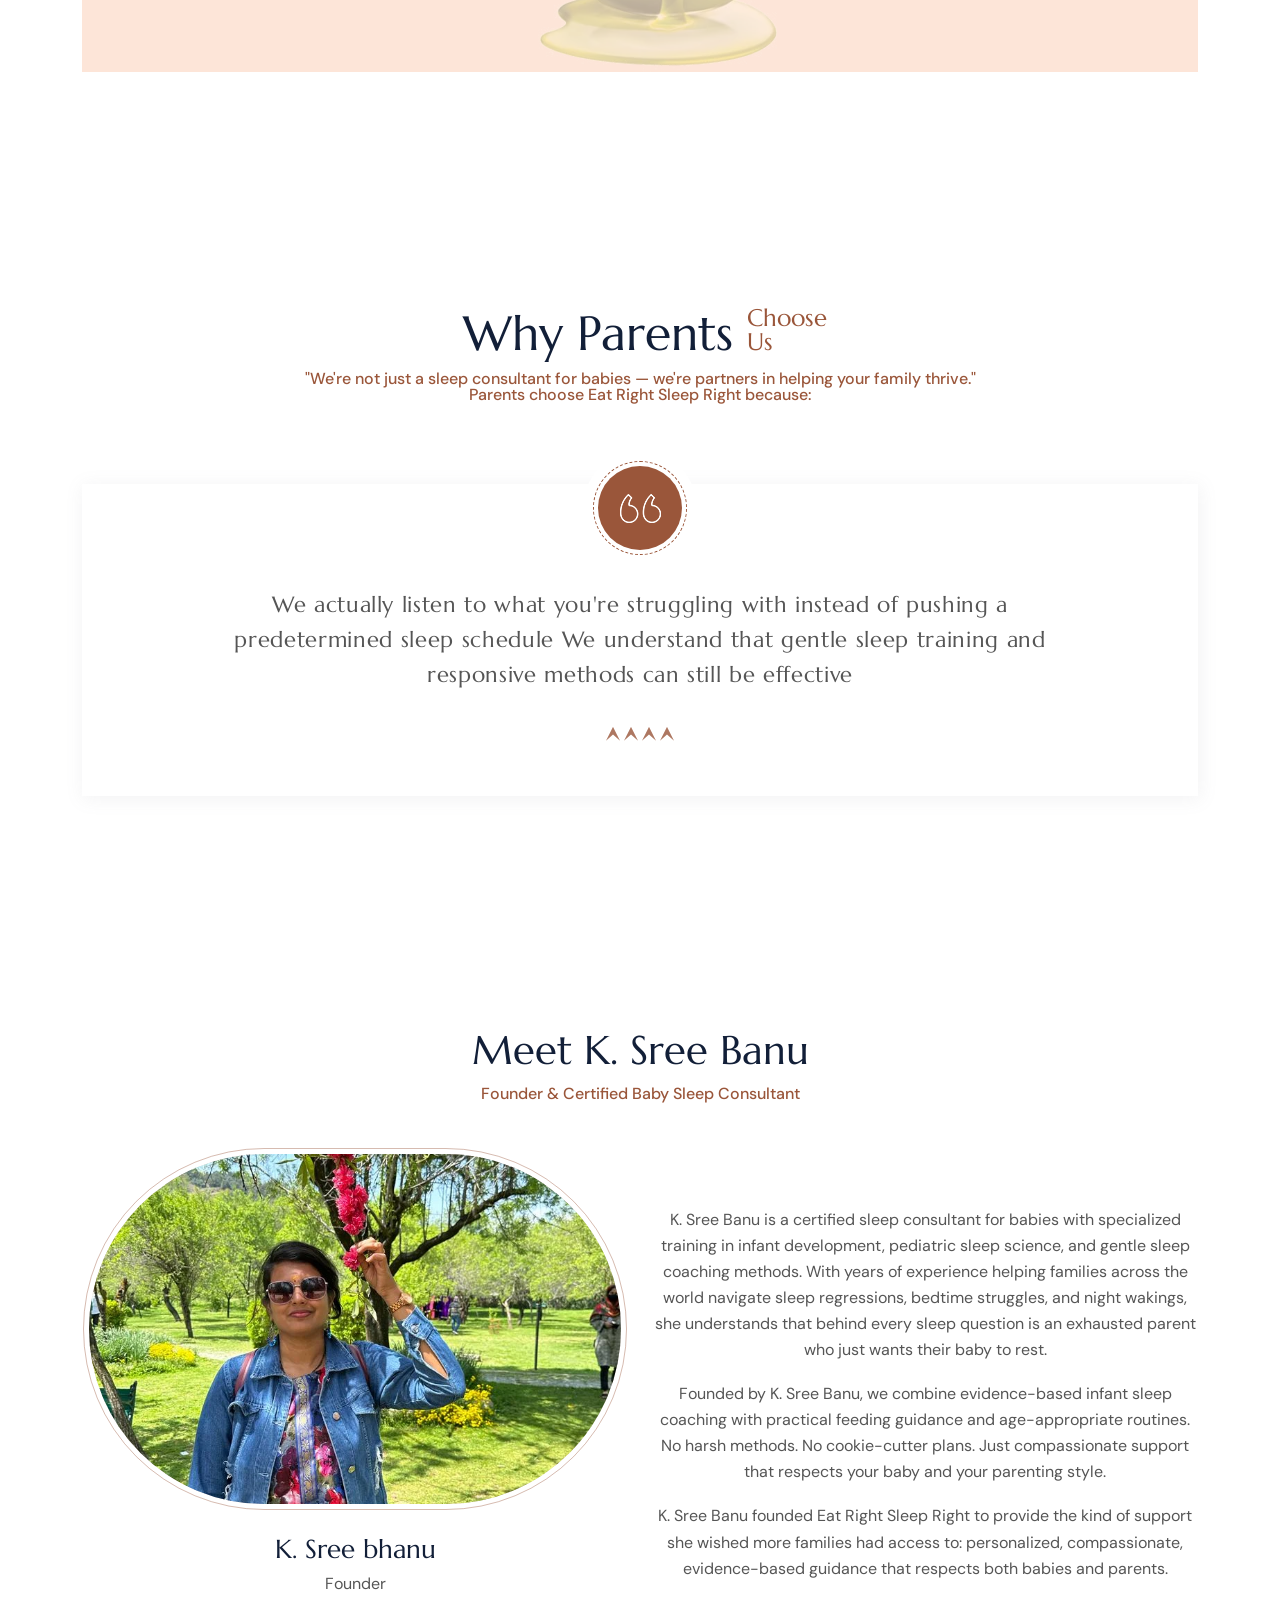
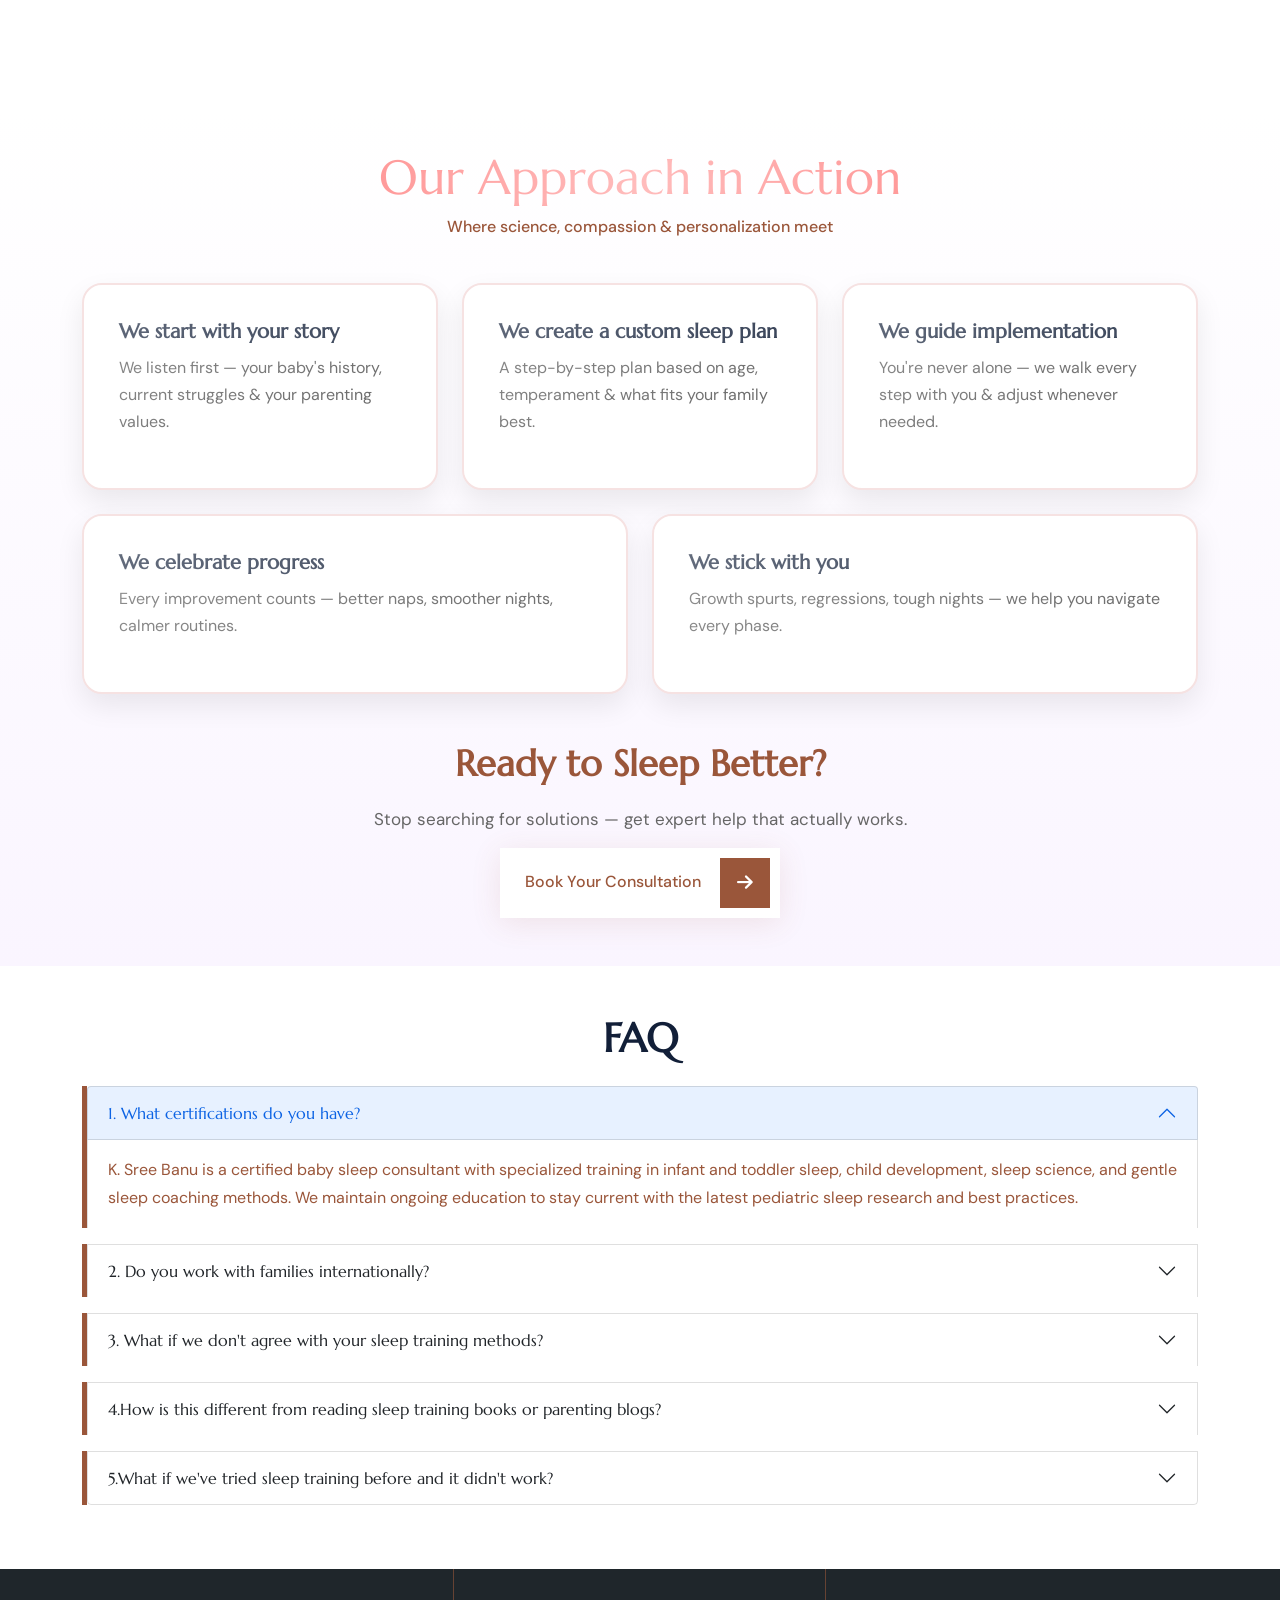
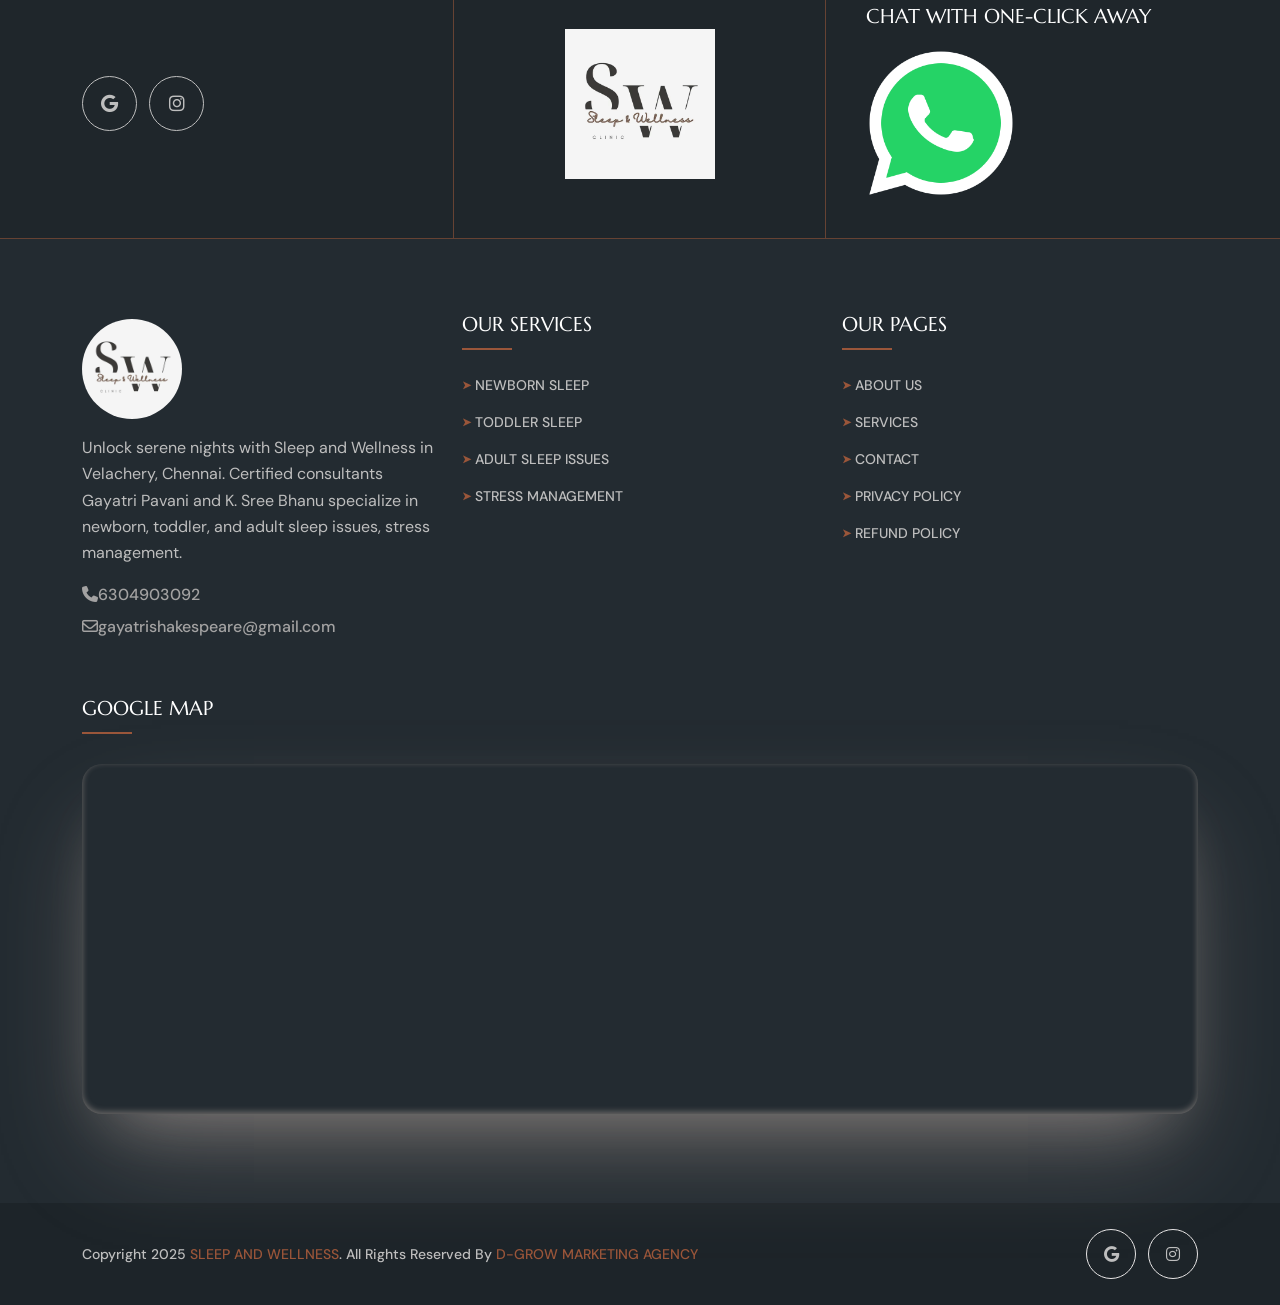
==== commit 2bd107c1: "update3" ====
--- a/about.html
+++ b/about.html
@@ -108,7 +108,7 @@
           <li><a href="about.html">About Us</a></li>
 
           <li><a href="service.html">Services</a></li>
-          <li class=""><a href="blogs.html">Blog</a></li>
+          <!-- <li class=""><a href="blogs.html">Blog</a></li> -->
           <li><a href="contact.html">Contact Us</a></li>
         </ul>
       </div>
@@ -121,7 +121,7 @@
       </button>
       <div class="widget">
         <div class="footer-logo">
-          <img style="width: 100px; border-radius: 50%" src="assets/sw-logo.png" alt="Sleep And Wellness Clinic Logo" />
+          <img style="width: 100px; border-radius: 50%" src="assets/img/sw-logo.webp" alt="Sleep And Wellness Clinic Logo" />
         </div>
         <div class="info-media1">
           <div class="media-icon">
@@ -194,7 +194,7 @@
                   <li><a href="about.html">About Us</a></li>
 
                   <li class=""><a href="service.html">Service</a></li>
-                  <li class=""><a href="blogs.html">Blog</a></li>
+                  <!-- <li class=""><a href="blogs.html">Blog</a></li> -->
                   <li><a href="contact.html">Contact Us</a></li>
                 </ul>
               </nav>
@@ -219,9 +219,8 @@
   <div class="breadcumb-wrapper" data-bg-src="assets/banner-sh-1-2.png">
     <div class="container z-index-common">
       <div class="breadcumb-content">
-        <h1 class="breadcumb-title">
-          &nbsp;&nbsp;&nbsp;&nbsp;&nbsp;&nbsp;&nbsp;&nbsp;&nbsp;&nbsp;&nbsp;&nbsp;&nbsp;&nbsp;&nbsp;&nbsp;&nbsp;&nbsp;&nbsp;&nbsp;&nbsp;&nbsp;&nbsp;&nbsp;&nbsp;&nbsp;&nbsp;&nbsp;&nbsp;&nbsp;About
-          Us </h1>
+        <h1 class="breadcumb-title text-center">
+           About Us </h1>
         <div class="breadcumb-menu-wrap">
           <ul class="breadcumb-menu">
             <li><a href="index.html">Home</a></li>
--- a/style.css
+++ b/style.css
@@ -2176,6 +2176,38 @@
   text-align: left;
 }
 
+
+.sec-title5 {
+  font-size: 30px;
+  margin-top: -0.13em;
+  line-height: 1;
+  margin-bottom: 17px;
+}
+
+.sec-title5 .inner-text {
+  font-size: 24px;
+  display: inline-block;
+  color: var(--theme-color);
+  max-width: 70px;
+  text-align: left;
+}
+
+.sec-title6 {
+  font-size: 25px;
+  margin-top: -0.13em;
+  line-height: 1;
+  margin-bottom: 17px;
+}
+
+.sec-title6 .inner-text {
+  font-size: 24px;
+  display: inline-block;
+  color: var(--theme-color);
+  max-width: 70px;
+  text-align: left;
+}
+
+
 .sec-subtitle3 {
   font-size: 26px;
   text-transform: uppercase;
@@ -7998,6 +8030,18 @@
   margin: 25px 0 25px 0;
 }
 
+
+.quote-text3 {
+  border-left: 3px solid var(--theme-color);
+  background-image: linear-gradient(
+    to right,
+    rgba(253, 230, 216, 0.79) 0%,
+    rgba(252, 243, 239, 0) 100%
+  );
+  padding: 10px 0 10px 15px;
+  margin: 5px 0 10px 0;
+}
+
 .list-style1 ul {
   margin-bottom: 21px;
 }
@@ -14340,9 +14384,6 @@
 }
 
 
-
-
-
 .point-line {
     margin: 5px 0;
     font-size: 16px;
@@ -14401,13 +14442,10 @@
     margin-bottom: 15px;
   }
 
-
-
  .trending-section {
   background: #f7f6ff;
 }
 
-/* Modern Card */
 .modern-card {
   background: #ffffff;
   padding: 35px;
@@ -14418,13 +14456,11 @@
   transition: 0.4s ease;
 }
 
-/* Hover Glow */
 .modern-card:hover {
   transform: translateY(-6px);
   box-shadow: 0 25px 55px rgba(0,0,0,0.12);
 }
 
-/* Shine Light Effect */
 .modern-card .shine {
   position: absolute;
   top: -120%;
@@ -14446,7 +14482,6 @@
   left: -20%;
 }
 
-/* Bullet Points */
 .work-list {
   padding-left: 18px;
   margin-top: 15px;
@@ -14466,7 +14501,6 @@
   font-size: 20px;
 }
 
-/* Extra text styling */
 .extra-text {
   line-height: 1.7;
 }
@@ -14478,23 +14512,18 @@
   color: #4b3cff;
 }
 
-/* Background Style */
 .approach-super-section {
   position: relative;
   background: linear-gradient(180deg, #fff, #faf5ff);
 }
 
-/* Gradient Title */
+
 .gradient-title {
   background: linear-gradient(90deg, #ff7474, #ffbcbc, #ff7474);
   -webkit-text-fill-color: transparent;
   -webkit-background-clip: text;
 }
 
-
-
-
-/* Super Approach Box */
 .approach-super-box {
   background: #ffffff;
   padding: 35px;
@@ -14506,7 +14535,6 @@
   border: 2px solid #f6e2e2;
 }
 
-/* Hover Glow + Lift */
 .approach-super-box:hover {
   transform: translateY(-10px) scale(1.03);
   box-shadow: 0 22px 55px rgba(255,140,140,0.35);
@@ -14514,7 +14542,6 @@
 ;
 }
 
-/* Shine Effect Swipe */
 .approach-super-box .shine {
   position: absolute;
   top: -150%;
@@ -14530,20 +14557,17 @@
   left: -20%;
 }
 
-/* Titles */
 .approach-super-box h4 {
   font-size: 20px;
   font-weight: 700;
   margin-bottom: 10px;
 }
 
-/* Text */
 .approach-super-box p {
   color: #555;
   line-height: 1.7;
 }
 
-/* Pulse Button */
 .pulse-btn {
   animation: pulseShadow 1.8s infinite ease-in-out;
 }
@@ -14555,7 +14579,6 @@
 ; }
 }
 
-/* CTA */
 .cta-title {
   font-size: 30px;
   font-weight: 700;
@@ -14566,24 +14589,19 @@
   margin-bottom: 15px;
 }
 
-
-
-/* about */
-
-/* Ensure the row allows equal height columns */
 .philosophy-row {
   display: flex;
   flex-wrap: wrap;
   align-items: stretch;
 }
 
-/* Make each column flexible and equal width */
+
 .philosophy-row > div {
   display: flex;
   flex-direction: column;
 }
 
-/* Force all boxes to be equal height */
+
 .philosophy-row .service-style5 {
   flex: 1;
   display: flex;
@@ -14596,16 +14614,9 @@
   transition: 0.3s ease;
 }
 
-/* Make content inside stretch evenly */
 .philosophy-row .service-content {
   flex-grow: 1;
 }
-
-
-
-
-/*  */
-
 
 
 .philosophy-row .col-md-6.col-lg-4 {
@@ -14659,12 +14670,12 @@
   transform: scale(1.15) rotate(5deg);
 }
 
-/* Content grows */
+
 .philo-box .service-content {
   flex-grow: 1;
 }
 
-/* + Button */
+
 .philo-box .service-btn {
   position: absolute;
   bottom: 18px;
@@ -14690,3 +14701,150 @@
 }
 
 
+/*  contact */
+
+
+.contact-flow-row {
+  margin-bottom: 40px;
+}
+
+.service-style5 {
+  background: #ffffff;
+  border-radius: 18px;
+  padding: 30px;
+  min-height: 350px; 
+  flex-direction: column;
+  justify-content: space-between;
+  box-shadow: 0 10px 25px rgba(0,0,0,0.08);
+  transition: all 0.35s ease;
+  position: relative;
+  overflow: hidden;
+}
+
+.service-style5:hover {
+  background: #9a563a;
+  transform: translateY(-10px) scale(1.02);
+  box-shadow: 0 15px 35px rgba(0,0,0,0.12);
+}
+
+.service-style5 .service-icon img {
+  transition: transform 0.35s ease;
+}
+.service-style5:hover .service-icon img {
+  transform: rotate(8deg) scale(1.1);
+}
+
+
+.service-style5 .service-title {
+  font-weight: 700;
+  margin-bottom: 12px;
+}
+
+.service-style5 .service-text {
+  flex-grow: 1;
+  margin-bottom: 20px;
+}
+
+.service-btn {
+  width: 40px;
+  height: 40px;
+  border-radius: 50%;
+  background: #ffd5d5;
+  display: flex;
+  justify-content: center;
+  align-items: center;
+  color: #333;
+  font-size: 18px;
+  transition: all 0.3s ease;
+  position: absolute;
+  bottom: 2px;
+  right: 5px;
+}
+
+.service-style5:hover .service-btn {
+  background: #9a563a;
+  color: #fff;
+  transform: rotate(90deg) scale(1.1);
+}
+
+@media (max-width: 991px) {
+  .service-style5 {
+    min-height: 300px;
+  }
+}
+
+@media (max-width: 767px) {
+  .service-style5 {
+    min-height: auto;
+    padding: 25px;
+  }
+}
+
+/* CTA section */
+
+.sleep-cta-section {
+  padding: 70px 0;
+}
+
+.sleep-cta-box {
+  text-align: center;
+  background: #fff;
+  padding: 60px 40px;
+  border-radius: 25px;
+  box-shadow: 0 15px 35px rgba(0,0,0,0.08);
+  transition: all .4s ease;
+  position: relative;
+  overflow: hidden;
+  border: 2px solid #ffe7ec;
+}
+
+.sleep-cta-box:hover {
+  transform: translateY(-10px);
+  box-shadow: 0 20px 45px rgba(255, 140, 160, 0.25);
+  border-color: #9a563a;
+}
+
+.cta-title {
+  font-size: 36px;
+  font-weight: 700;
+  color: #9a563a;
+  margin-bottom: 20px;
+}
+
+.cta-text {
+  font-size: 18px;
+  color: #555;
+  margin-bottom: 30px;
+  line-height: 1.8;
+}
+.sleep-cta-box::before {
+  content: "";
+  position: absolute;
+  width: 150%;
+  height: 150%;
+  background: radial-gradient(circle, rgba(255,192,203,0.25), transparent 70%);
+  top: -30%;
+  left: -20%;
+  animation: float-bg 6s ease-in-out infinite alternate;
+}
+
+@keyframes float-bg {
+  0% { transform: translate(0,0); }
+  100% { transform: translate(40px, -40px); }
+}
+
+
+.contact-side-img {
+  border-radius: 20px;
+  object-fit: cover;
+  width: 100%;
+  height: 100%;
+  max-height: 380px;
+  transition: transform .4s ease, box-shadow .4s ease;
+}
+
+.contact-side-img:hover {
+  transform: scale(1.04);
+  box-shadow: 0 15px 40px rgba(0,0,0,0.15);
+  border-radius: 10px;
+}
